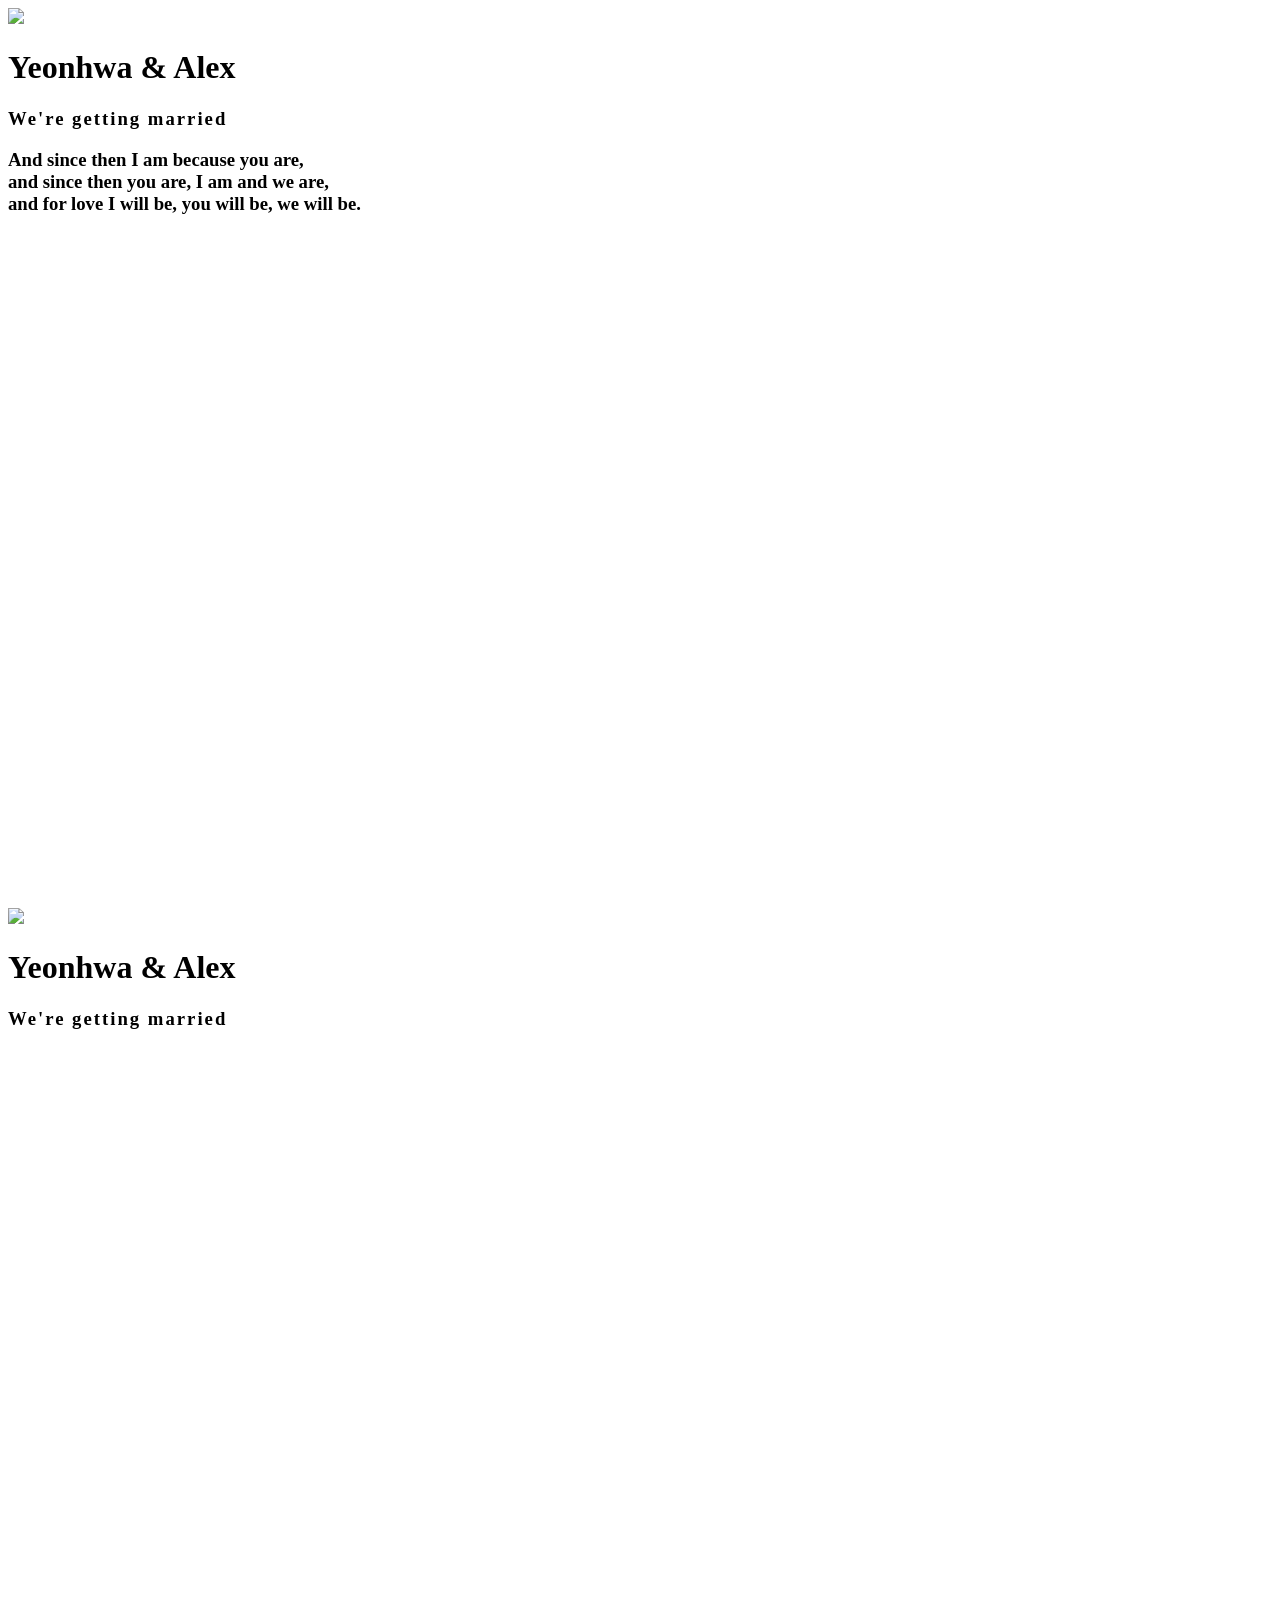
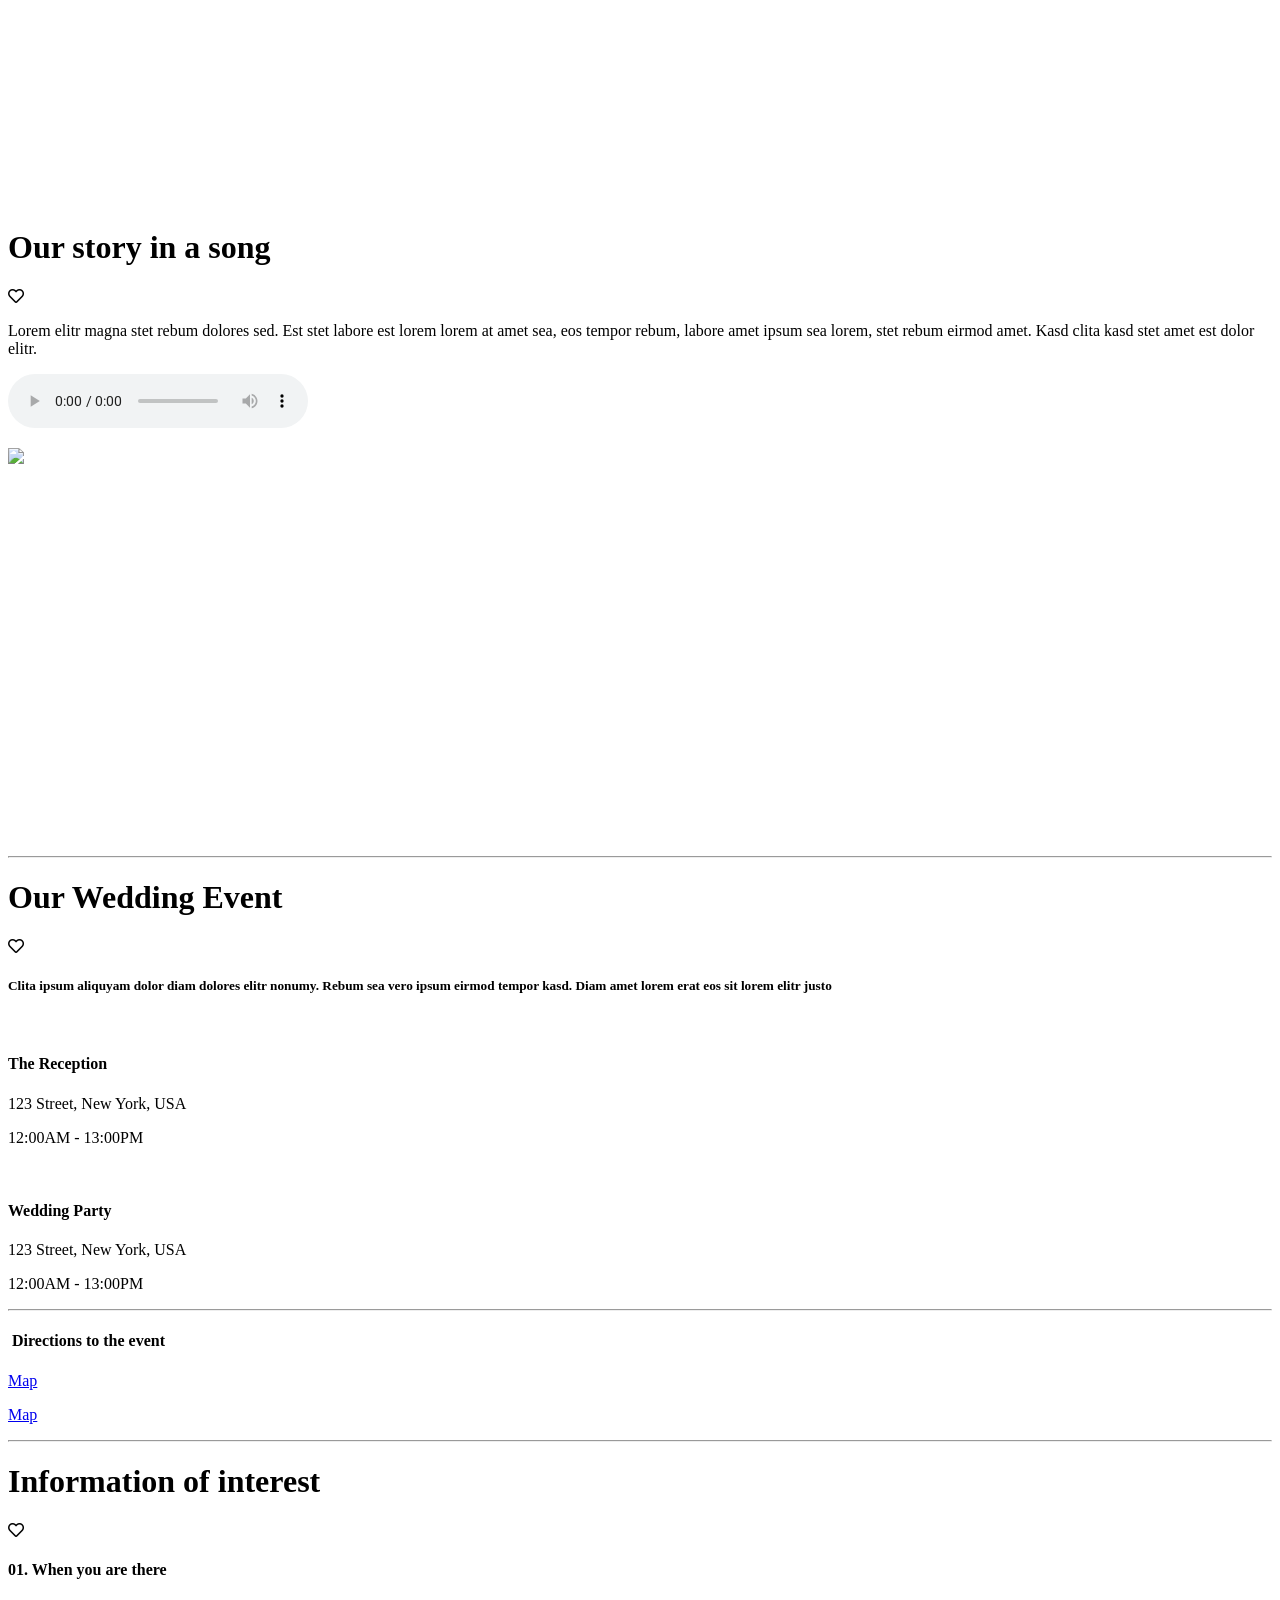
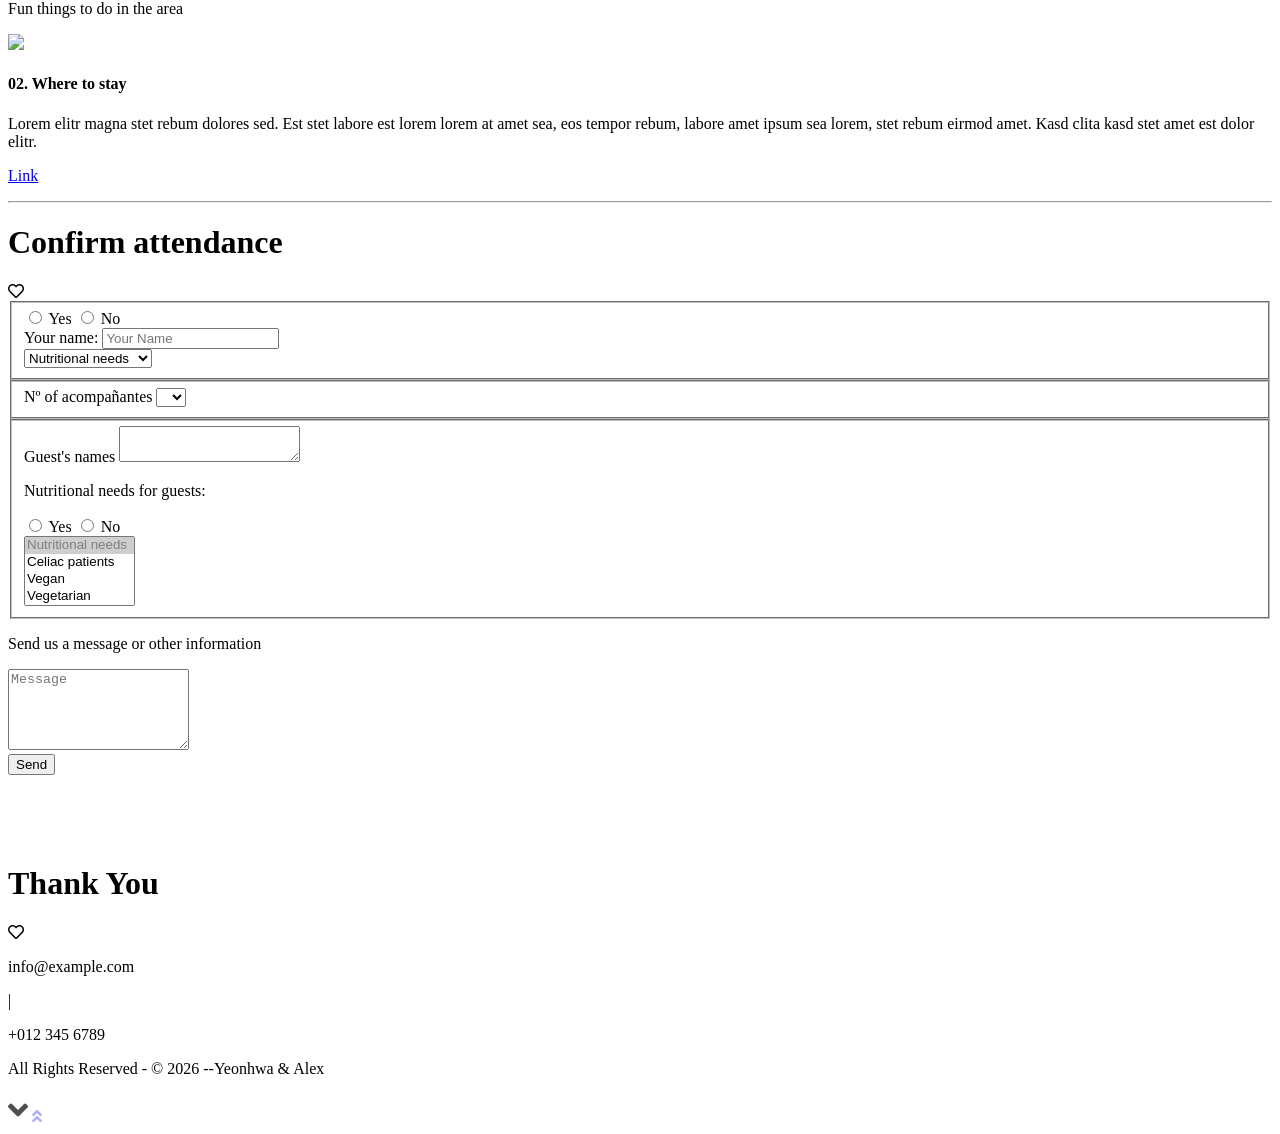
==== index.html @ 6a65016a "Add files via upload" ====
<!DOCTYPE html>
<html lang="en">

<head>
	<meta charset="utf-8">
	<title>Yeonhwa &#38; Alex Wedding</title>
	<meta content="width=device-width, initial-scale=1.0" name="viewport">
	<meta content="Free HTML Templates" name="keywords">
	<meta content="Free HTML Templates" name="description">

	<!-- Favicon -->
	<link href="img/favicon.ico" rel="icon">

	<!-- Google Web Fonts -->
	<link rel="preconnect" href="https://fonts.gstatic.com">
	<link href="https://fonts.googleapis.com/css2?family=Great+Vibes&family=Montserrat:wght@400;600&display=swap" rel="stylesheet">
	<link rel="preconnect" href="https://fonts.gstatic.com" crossorigin>
	<link href="https://fonts.googleapis.com/css2?family=Great+Vibes&family=Roboto:ital,wght@0,100..900;1,100..900&display=swap" rel="stylesheet">
	<!-- Font Awesome -->
	<link href="https://cdnjs.cloudflare.com/ajax/libs/font-awesome/5.10.0/css/all.min.css" rel="stylesheet">

	<!-- Libraries Stylesheet -->
	<link href="lib/owlcarousel/assets/owl.carousel.min.css" rel="stylesheet">
	<link href="lib/lightbox/css/lightbox.min.css" rel="stylesheet">

	<!-- Customized Bootstrap Stylesheet -->
	<link href="css/style.css" rel="stylesheet">
</head>

<body data-spy="scroll" data-target=".navbar" data-offset="51">
	<!-- Navbar Start -->
	<nav class="navbar fixed-top shadow-sm navbar-expand-lg bg-dark navbar-dark py-3 py-lg-0 px-lg-5">
		<a href="index.html" class="navbar-brand d-block d-lg-none">
			<h1 class="font-secondary text-white mb-n2">Yeonhwa <span class="text-primary">&#38;</span> Alex</h1>
		</a>
		<button type="button" class="navbar-toggler" data-toggle="collapse" data-target="#navbarCollapse">
			<span class="navbar-toggler-icon"></span>
		</button>
		<div class="collapse navbar-collapse justify-content-between" id="navbarCollapse">
			<div class="navbar-nav ml-auto py-0">
				<a href="#home" class="nav-item nav-link active">Home</a>
				<a href="#about" class="nav-item nav-link">Our song</a>
				<a href="#event" class="nav-item nav-link">Event</a>

				<!--
				<a href="#story" class="nav-item nav-link">Story</a>
				<a href="#gallery" class="nav-item nav-link">Gallery</a>
-->
			</div>
			<a href="index.html" class="navbar-brand mx-5 d-none d-lg-block">
				<h1 class="font-secondary text-white mb-n2">Yeonhwa <span class="text-primary">&#38;</span> Alex</h1>
			</a>
			<div class="navbar-nav mr-auto py-0">
				<a href="#informa" class="nav-item nav-link">Information</a>
				<a href="#rsvp" class="nav-item nav-link">RSVP</a>
				<a href="#contact" class="nav-item nav-link">Contact</a>

				<a href="#" class="nav-item nav-link"><img src="img/reino-unido.png"></a>
				<a href="#" class="nav-item nav-link"><img src="img/corea-del-sur.png"></a>
				<a href="#" class="nav-item nav-link"><img src="img/espana.png"></a>

			</div>
		</div>
	</nav>
	<!-- Navbar End -->


	<!-- Carousel Start -->
	<div class="container-fluid p-0 mb-5 pb-5" id="home">
		<div id="">
			<div class="carousel-inner">
				<div class="carousel-item position-relative active" style="height: 100vh; min-height: 400px;">
					<img class="position-absolute w-100 h-100" src="img/carousel-1.jpg" style="object-fit: cover;">
					<div class="carousel-caption d-flex flex-column align-items-center justify-content-center">
						<div class="p-3" style="max-width: 900px;">
							<h1 class="display-1 font-secondary text-white mt-n3 mb-md-4">Yeonhwa <span class="text-primary">&#38;</span> Alex</h1>
							<div class="d-inline-block border-top border-bottom border-light py-3 px-4">
								<h3 class="text-uppercase font-weight-normal text-white m-0" style="letter-spacing: 2px;">We're getting married</h3>
							</div>
							<div class="d-inline-block  border-bottom border-light py-3 px-4">
								<h3 class="text-white font-weight-lighter">
									<p>And since then I am because you are,<br>
										and since then you are, I am and we are,<br>
										and for love I will be, you will be, we will be.</p>
								</h3>
							</div>
							<!--  <button type="button" class="btn-play mx-auto" data-toggle="modal" data-src="https://www.youtube.com/embed/DWRcNpR6Kdc" data-target="#videoModal">
                                <span></span>
                            </button> -->
						</div>
					</div>
				</div>
				<div class="carousel-item position-relative" style="height: 100vh; min-height: 400px;">
					<img class="position-absolute w-100 h-100" src="img/carousel-2.jpg" style="object-fit: cover;">
					<div class="carousel-caption d-flex flex-column align-items-center justify-content-center">
						<div class="p-3" style="max-width: 900px;">
							<h1 class="display-1 font-secondary text-white mt-n3 mb-md-4">Yeonhwa <span class="text-primary">&#38;</span> Alex</h1>
							<div class="d-inline-block border-top border-bottom border-light py-3 px-4">
								<h3 class="text-uppercase font-weight-normal text-white m-0" style="letter-spacing: 2px;">We're getting married</h3>
							</div>
						</div>
					</div>
				</div>
			</div>
			<!--
			<a class="carousel-control-prev justify-content-start" href="#header-carousel" data-slide="prev">
				<div class="btn btn-primary px-0" style="width: 68px; height: 68px;">
					<span class="carousel-control-prev-icon mt-3"></span>
				</div>
			</a>
			<a class="carousel-control-next justify-content-end" href="#header-carousel" data-slide="next">
				<div class="btn btn-primary px-0" style="width: 68px; height: 68px;">
					<span class="carousel-control-next-icon mt-3"></span>
				</div>
			</a>
-->
		</div>
	</div>
	<!-- Carousel End -->


	<!-- About Start -->
	<div class="container-fluid py-5" id="about">
		<div class="container py-5">
			<div class="section-title position-relative text-center">
				<h1 class="font-secondary display-4">Our story in a song</h1>

				<!--				<h6 class="text-uppercase text-primary mb-3" style="letter-spacing: 3px;">About</h6>-->
				<i class="far fa-heart text-dark-light"></i>
			</div>
			<div class="row m-0 mb-4 mb-md-0 pb-2 pb-md-0">
				<div class="col-md-6 p-0 text-center text-md-right">
					<div class="h-100 d-flex flex-column justify-content-center bg-secondary p-5">
						<p>Lorem elitr magna stet rebum dolores sed. Est stet labore est lorem lorem at amet sea, eos tempor rebum, labore amet ipsum sea lorem, stet rebum eirmod amet. Kasd clita kasd stet amet est dolor elitr.</p>
						<p><audio controls>
								<source src="cancion.mp3" type="audio/mpeg">
								Tu navegador no soporta este elemento de audio.
							</audio></p>
					</div>
				</div>
				<div class="col-md-6 p-0" style="min-height: 400px;">
					<img class="position-absolute w-100 h-100" src="img/gallery-4.jpg" style="object-fit: cover;">
				</div>
			</div>
		</div>
	</div>
	<!-- About End -->



	<!-- Gallery Start
	<div class="container-fluid bg-gallery" id="gallery" style="padding: 120px 0; margin: 90px 0;">
		<div class="section-title position-relative text-center" style="margin-bottom: 120px;">
			<h1 class="font-secondary display-4 text-white">Our Photo Gallery</h1>
			<i class="far fa-heart text-dark-light"></i>
		</div>
		<div class="owl-carousel gallery-carousel">
			<div class="gallery-item">
				<img class="img-fluid w-100" src="img/gallery-1.jpg" alt="">
				<a href="img/gallery-1.jpg" data-lightbox="gallery">
					<i class="fa fa-2x fa-plus text-white"></i>
				</a>
			</div>
			<div class="gallery-item">
				<img class="img-fluid w-100" src="img/gallery-2.jpg" alt="">
				<a href="img/gallery-2.jpg" data-lightbox="gallery">
					<i class="fa fa-2x fa-plus text-white"></i>
				</a>
			</div>
			<div class="gallery-item">
				<img class="img-fluid w-100" src="img/gallery-3.jpg" alt="">
				<a href="img/gallery-3.jpg" data-lightbox="gallery">
					<i class="fa fa-2x fa-plus text-white"></i>
				</a>
			</div>
			<div class="gallery-item">
				<img class="img-fluid w-100" src="img/gallery-4.jpg" alt="">
				<a href="img/gallery-4.jpg" data-lightbox="gallery">
					<i class="fa fa-2x fa-plus text-white"></i>
				</a>
			</div>
			<div class="gallery-item">
				<img class="img-fluid w-100" src="img/gallery-5.jpg" alt="">
				<a href="img/gallery-5.jpg" data-lightbox="gallery">
					<i class="fa fa-2x fa-plus text-white"></i>
				</a>
			</div>
			<div class="gallery-item">
				<img class="img-fluid w-100" src="img/gallery-6.jpg" alt="">
				<a href="img/gallery-6.jpg" data-lightbox="gallery">
					<i class="fa fa-2x fa-plus text-white"></i>
				</a>
			</div>
		</div>
	</div>
 Gallery End -->


	<!-- Event Start -->
	<div class="container-fluid py-5" id="event">
		<hr>
		<div class="container py-5">
			<div class="section-title position-relative text-center">
				<!--   <h6 class="text-uppercase text-primary mb-3" style="letter-spacing: 3px;">Event</h6> -->
				<h1 class="font-secondary display-4">Our Wedding Event</h1>
				<i class="far fa-heart text-dark-light"></i>
			</div>
			<div class="row justify-content-center">
				<div class="col-md-6 text-center">
					<h5 class="font-weight-normal text-muted mb-3 pb-3">Clita ipsum aliquyam dolor diam dolores elitr nonumy. Rebum sea vero ipsum eirmod tempor kasd. Diam amet lorem erat eos sit lorem elitr justo</h5>
				</div>
			</div>
			<div class="row">
				<div class="col-md-6 border-right border-primary">
					<div class="text-center text-md-right mr-md-3 mb-4 mb-md-0">
						<img class="img-fluid mb-4" src="img/event-1.jpg" alt="">
						<h4 class="mb-3">The Reception</h4>
						<p class="mb-2">123 Street, New York, USA</p>
						<p class="mb-0">12:00AM - 13:00PM</p>
					</div>
				</div>
				<div class="col-md-6">
					<div class="text-center text-md-left ml-md-3">
						<img class="img-fluid mb-4" src="img/event-2.jpg" alt="">
						<h4 class="mb-3">Wedding Party</h4>
						<p class="mb-2">123 Street, New York, USA</p>
						<p class="mb-0">12:00AM - 13:00PM</p>
					</div>
				</div>
			</div>
			<hr>
			<div class="row justify-content-center">
				<div class="col-md-6 text-center">
					<h4 class="mb-3"><img class="img-fluid mb-4" src="img/mapa.png" alt=""> Directions to the event</h4>
					<p class="m-0"><a href="#">Map</a></p>
					<p class="m-0"><a href="#">Map</a></p>

				</div>
			</div>
		</div>
	</div>
	<!-- Event End -->

	<!-- details and more information Start -->



	<div class="container-fluid py-5" id="informa">
		<hr>
		<div class="container py-5">
			<div class="section-title position-relative text-center">
				<h1 class="font-secondary display-4">Information of interest</h1>
				<i class="far fa-heart text-dark-light"></i>
			</div>

			<div class="row">
				<div class="col-md-6 border-right border-primary">
					<div class="text-center text-md-right mr-md-3 mb-4 mb-md-0">
						<h4 class="mb-3">01. When you are there
						</h4>
						<p class="text-uppercase mb-2">Fun things to do in the area</p>
						<p><a href="https://spanish.visitkorea.or.kr/svc/main/index.do">
								<img class="imagen-link" style="width:20%; height: auto;" src="img/site_logo_turism_Korea.png"></a>
						</p>
					</div>
				</div>
				<div class="col-md-6">
					<div class="text-center text-md-left ml-md-3">
						<h4 class="mb-3">02. Where to stay</h4>
						<p class="m-0">Lorem elitr magna stet rebum dolores sed. Est stet labore est lorem lorem at amet sea, eos tempor rebum, labore amet ipsum sea lorem, stet rebum eirmod amet. Kasd clita kasd stet amet est dolor elitr.
						</p>
						<p> <a href="https://english.visitkorea.or.kr/svc/contents/contentsView.do?vcontsId=140676">Link</a>
						</p>
					</div>
				</div>
			</div>
		</div>
	</div>
	<!-- Information End -->


	<!-- Information End -->


	<!-- RSVP Start -->
	<div class="container-fluid py-5" id="rsvp">
		<hr>
		<div class="container py-5">
			<div class="section-title position-relative text-center">
				<!-- <h6 class="text-uppercase text-primary mb-3" style="letter-spacing: 3px;">RSVP</h6> -->
				<h1 class="font-secondary display-4">Confirm attendance</h1>
				<i class="far fa-heart text-dark-light"></i>
			</div>
			<div class="row justify-content-center">
				<div class="col-lg-8">
					<div class="text-center">

						<form id="contactoForm">
							<!--*****************************************-->
							<fieldset class="form-row input-group-text">
								<div>
									<label class="radio-option">
										<input type="radio" name="asistencia" value="yes" required> Yes
									</label>
									<label class="radio-option">
										<input type="radio" name="asistencia" value="no" required> No
									</label>
								</div>
								<!--*****************************************-->
								<label for="nombre">Your name:</label>
								<input id="nombre" name="nombre" type="text" class="form-control border-0" placeholder="Your Name" />
								<!--*****************************************-->
								<div>
									<select name="nutritional" class="border-0" class="" class="form-control custom-select">
										<option value="nutritionalguest" disabled selected>Nutritional needs</option>
										<!--										<option value="nutritionalnoguest">No</option>-->
										<option value="Celiac">Celiac patients</option>
										<option value="Vegan">Vegan</option>
										<option value="Vegetarian">Vegetarian</option>
										<option value="Lactose Intolerant">Lactose intolerant</option>
										<option value="Egg Intolerant">Egg intolerant</option>
										<option value="Nut Intolerant">Nut intolerant</option>
									</select>
								</div>
							</fieldset>
							<!--*****************************************-->
							<fieldset class="form-row input-group-text">
								<div>
									<label for="nguests">Nº of acompañantes</label>
									<select name="nguests" id="nguests" class="border-0" class="" class="form-control custom-select">
										<option value="0"> </option>
										<option value="1">1</option>
										<option value="2">2</option>
										<option value="3">3</option>
										<option value="4">4</option>
									</select>
								</div>
							</fieldset>

							<!--*****************************************-->
							<fieldset class="form-row input-group-text">
								<!-- ******************** nombre e intoleracians acompañantes -->
								<div>

								</div><label for="nombreguest1">Guest's names
									<textarea id="guestname" name="guestname" type="text" class="form-control" placeholder="Guest Name">
								</textarea> </label>

								<div>
									<div>
										<p>Nutritional needs for guests:</p>
										<label class="radio-option">
											<input type="radio" name="nutrineedguest" value="yes" required> Yes
										</label>
										<label class="radio-option">
											<input type="radio" name="nutrineedguest" value="no" required> No
										</label>
									</div>
									<select multiple name="nutritionalguest1" class="border-0" class="" class="form-control custom-select">
										<option value="nutritionalguest" disabled selected>Nutritional needs</option>
										<!-- <option value="nutritionalnoguest">No</option>-->
										<option value="Celiac">Celiac patients</option>
										<option value="Vegan">Vegan</option>
										<option value="Vegetarian">Vegetarian</option>
										<option value="Lactose Intolerant">Lactose intolerant</option>
										<option value="Egg Intolerant">Egg intolerant</option>
										<option value="Nut Intolerant">Nut intolerant</option>
									</select>
								</div>
							</fieldset>





							<div class="form-row input-group-text">
								<p>Send us a message or other information</p>
								<textarea name="message" class="form-control border-0" rows="5" placeholder="Message"></textarea>
							</div>

							<div>
								<button id="btnEnviar" class="btn btn-primary font-weight-bold py-3 px-5" type="submit">Send</button>

							</div>
							<!-- Contenedor para mensajes de éxito/error -->
							<div id="respuesta" style="margin-top: 10px;"></div>
							<!-- Contenedor para mensajes de éxito/error -->
							<div id="respuesta" style="margin-top: 10px;"></div>
						</form>
					</div>

				</div>
			</div>
		</div>
	</div>

	<!--Celiacos
Veganos
Vegetarianos
Intolerantes a la lactosa
Intolerantes al huevo
Intolerantes a los frutos secos
										
Celiac patients
Vegans
Vegetarians
Lactose intolerant
Egg intolerant
Nut intolerant
-->
	<!-- RSVP End -->


	<!-- Footer Start -->
	<div class="container-fluid bg-dark text-white py-5" id="contact" style="margin-top: 90px;">
		<div class="container text-center py-5">
			<div class="section-title position-relative text-center">
				<h1 class="font-secondary display-3 text-white">Thank You</h1>
				<i class="far fa-heart text-dark-light"></i>
			</div>
			<!-- <div class="d-flex justify-content-center mb-4">
                <a class="btn btn-lg btn-outline-light btn-lg-square mr-2" href="#"><i class="fab fa-twitter"></i></a>
                <a class="btn btn-lg btn-outline-light btn-lg-square mr-2" href="#"><i class="fab fa-facebook-f"></i></a>
                <a class="btn btn-lg btn-outline-light btn-lg-square mr-2" href="#"><i class="fab fa-linkedin-in"></i></a>
                <a class="btn btn-lg btn-outline-light btn-lg-square" href="#"><i class="fab fa-instagram"></i></a>
            </div -->
			<div class="d-flex justify-content-center py-2">
				<p class="text-white" href="#">info@example.com</p>
				<span class="px-3">|</span>
				<p class="text-white" href="#">+012 345 6789</p>
			</div>
			<p class="footer-company-name">All Rights Reserved &#45; &copy; 2026 &#45;&#45;<span class="strong">Yeonhwa &#38; Alex</span> </p>
		</div>
	</div>
	<!-- Footer End -->


	<!-- Scroll to Bottom -->
	<i class="fa fa-2x fa-angle-down text-white scroll-to-bottom"></i>

	<!-- Back to Top -->
	<a href="#" class="btn btn-lg btn-outline-primary btn-lg-square back-to-top"><i class="fa fa-angle-double-up"></i></a>


	<!-- JavaScript Libraries -->
	<script src="https://code.jquery.com/jquery-3.4.1.min.js"></script>
	<script src="https://stackpath.bootstrapcdn.com/bootstrap/4.4.1/js/bootstrap.bundle.min.js"></script>
	<script src="lib/easing/easing.min.js"></script>
	<script src="lib/waypoints/waypoints.min.js"></script>
	<script src="lib/owlcarousel/owl.carousel.min.js"></script>
	<script src="lib/isotope/isotope.pkgd.min.js"></script>
	<script src="lib/lightbox/js/lightbox.min.js"></script>

	<!-- Template Javascript -->
	<script src="js/main.js"></script>


	<script>
		const formulario = document.getElementById('contactoForm');
		const respuestaVisual = document.getElementById('respuesta');
		const boton = document.getElementById('btnEnviar');

		formulario.addEventListener('submit', function(e) {
			e.preventDefault(); // Evita que la página se recargue

			boton.disabled = true;
			boton.innerText = "Enviando...";
			respuestaVisual.innerText = "Procesando tu mensaje...";

			// Creamos los datos para enviar
			const datos = new FormData(formulario);
			const url = 'https://script.google.com/macros/s/AKfycbyONcpYhUnVq7DftwQG3LorxMx7WyztqOSakz7YXyuRmOw1L6ACqLb2hmK8DpSIk2-nVQ/exec'; // <--- PEGA TU URL AQUÍ

			fetch(url, {
					method: 'POST',
					body: datos,
					mode: 'no-cors' // Importante para evitar bloqueos de Google
				})
				.then(() => {
					// Con 'no-cors' no podemos leer la respuesta del servidor, 
					// así que asumimos éxito si la petición se completa.
					respuestaVisual.style.color = "green";
					respuestaVisual.innerText = "¡Mensaje enviado con éxito!";
					formulario.reset(); // Limpia los campos
				})
				.catch(error => {
					respuestaVisual.style.color = "red";
					respuestaVisual.innerText = "Error al enviar: " + error.message;
				})
				.finally(() => {
					boton.disabled = false;
					boton.innerText = "Enviar Mensaje";
				});
		});

	</script>

</body>

</html>
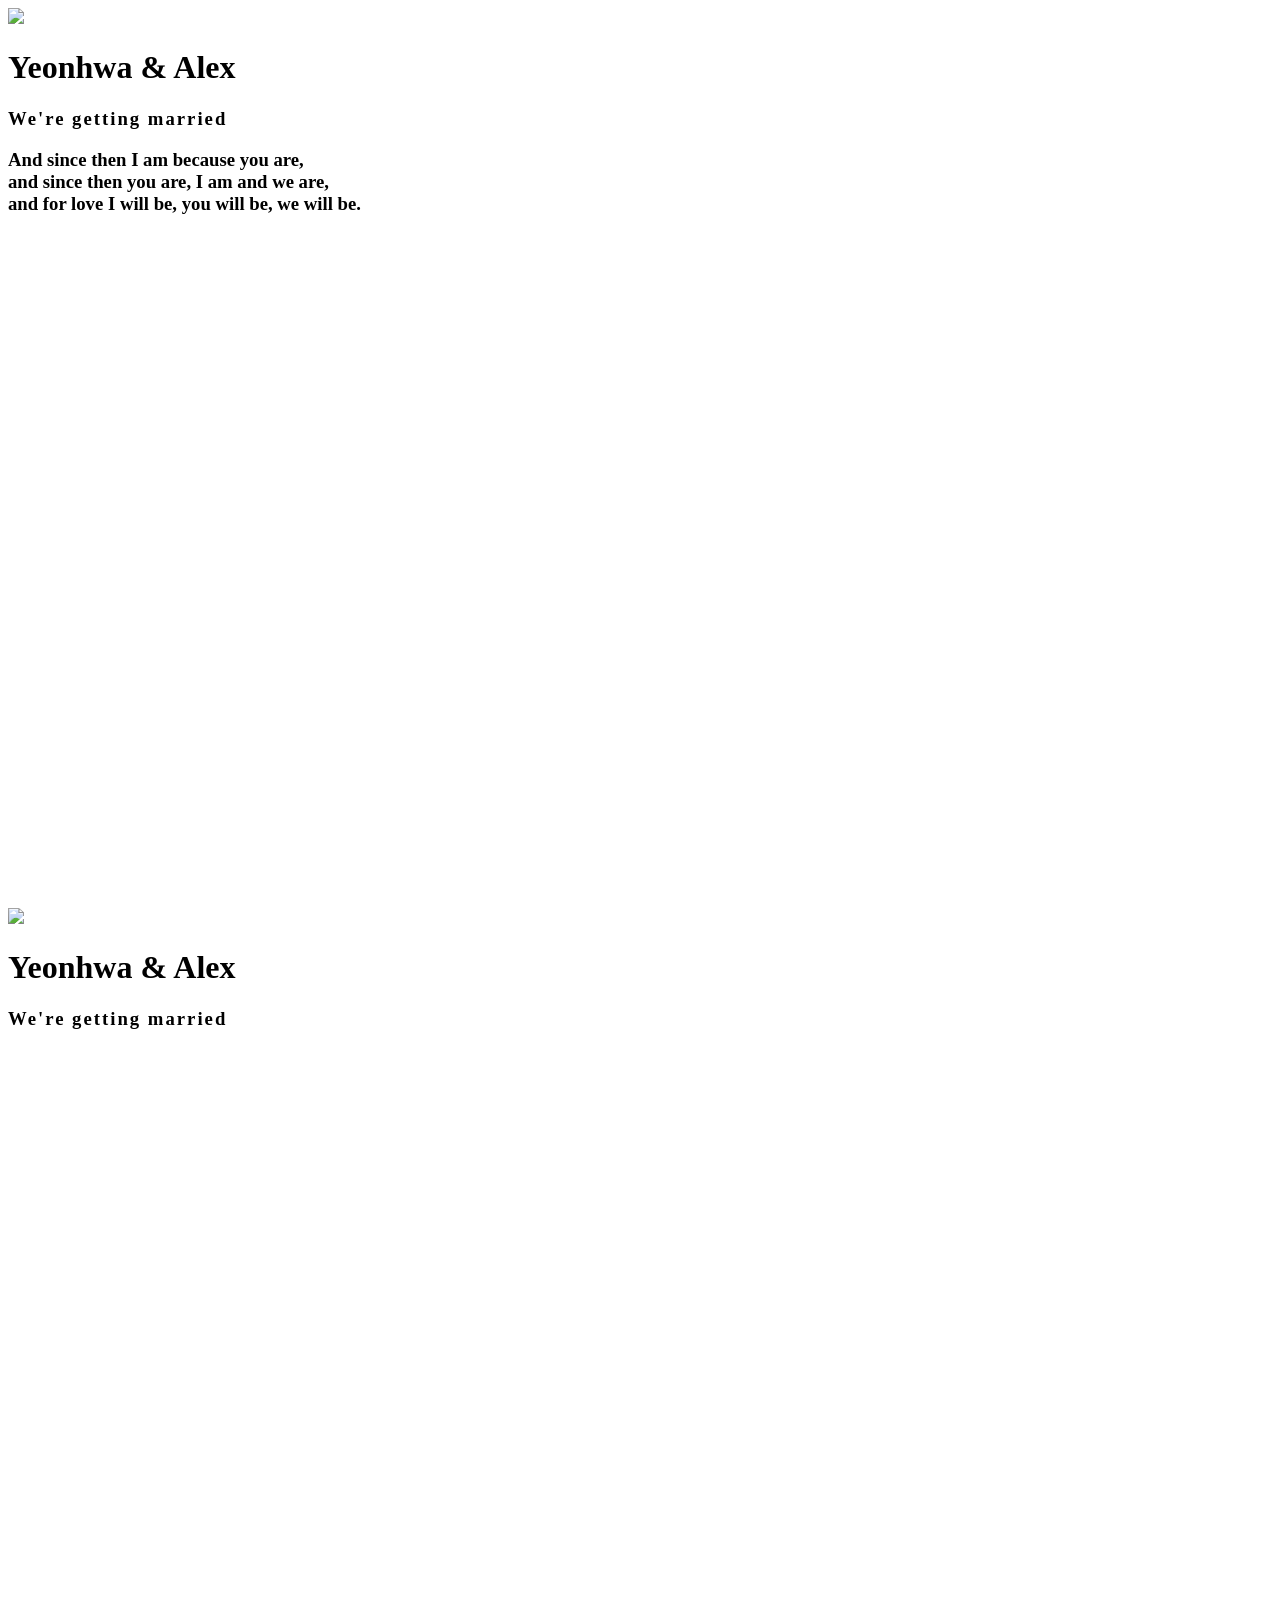
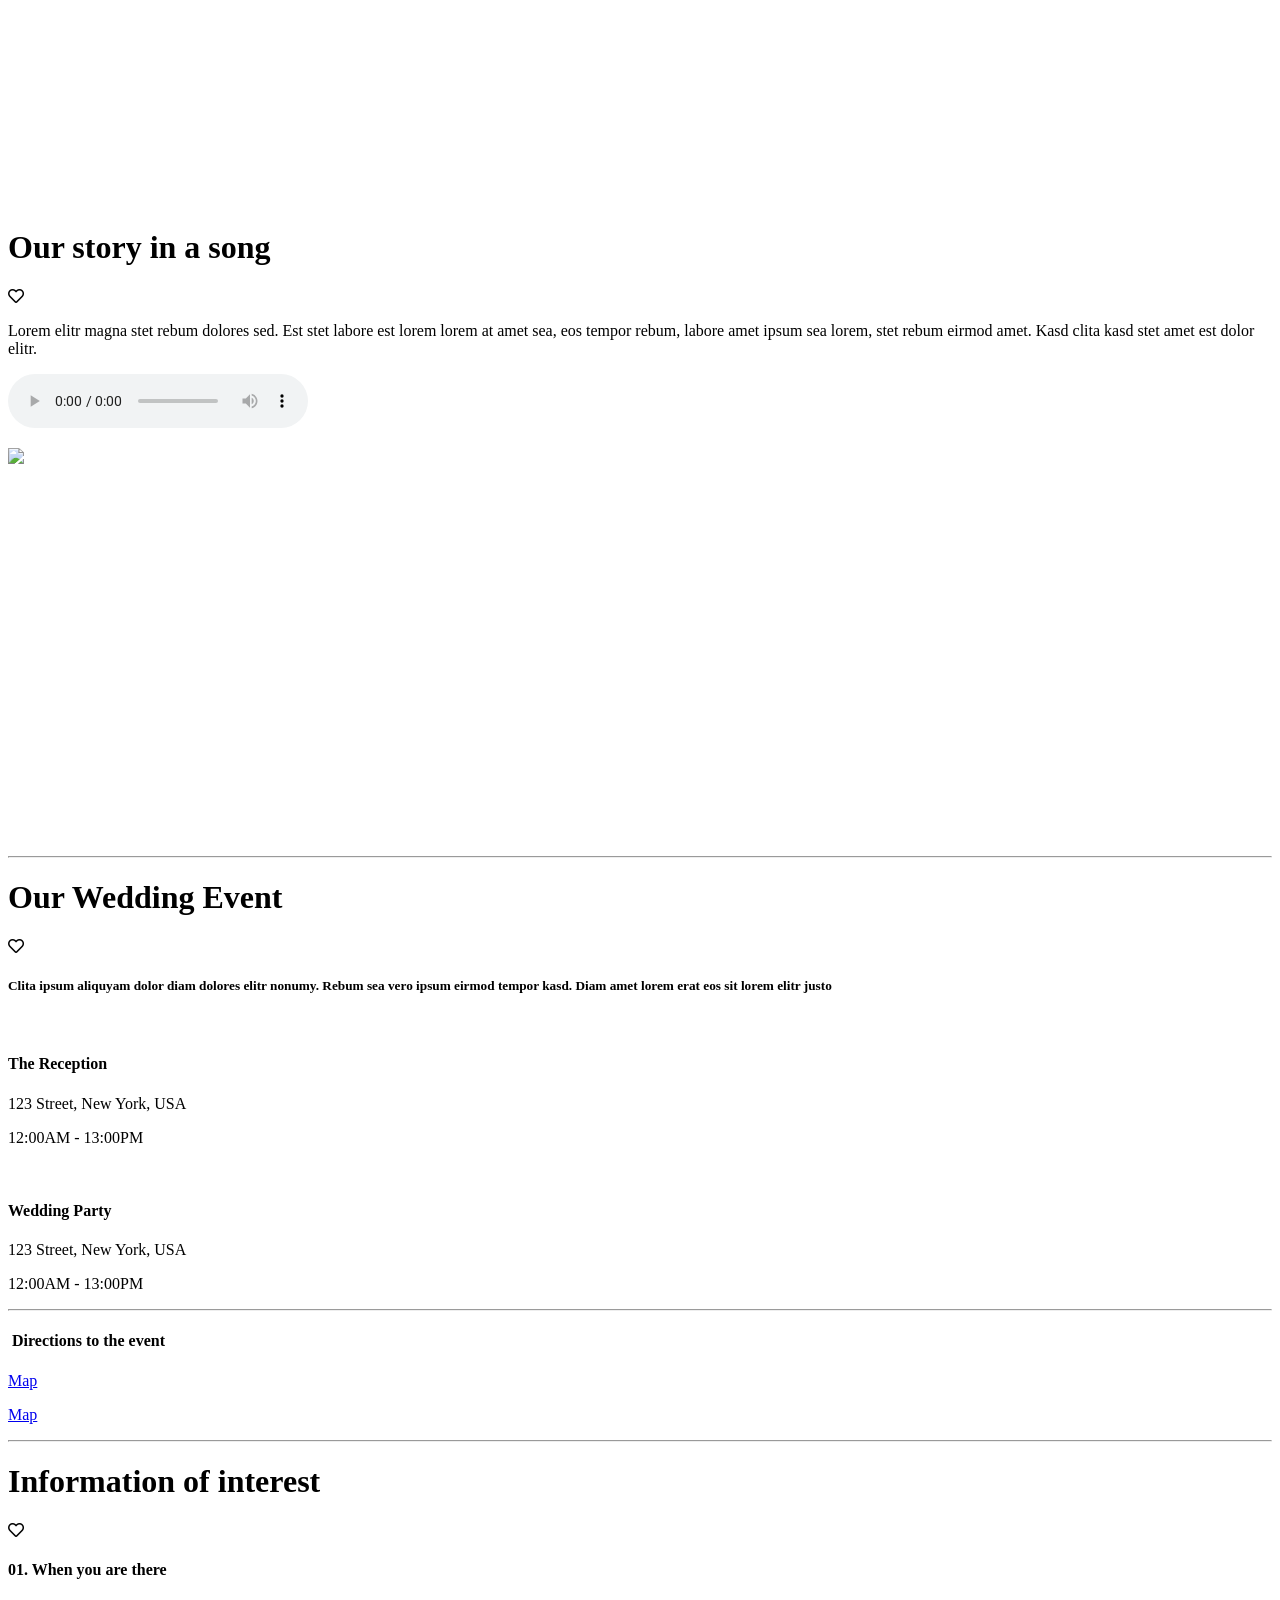
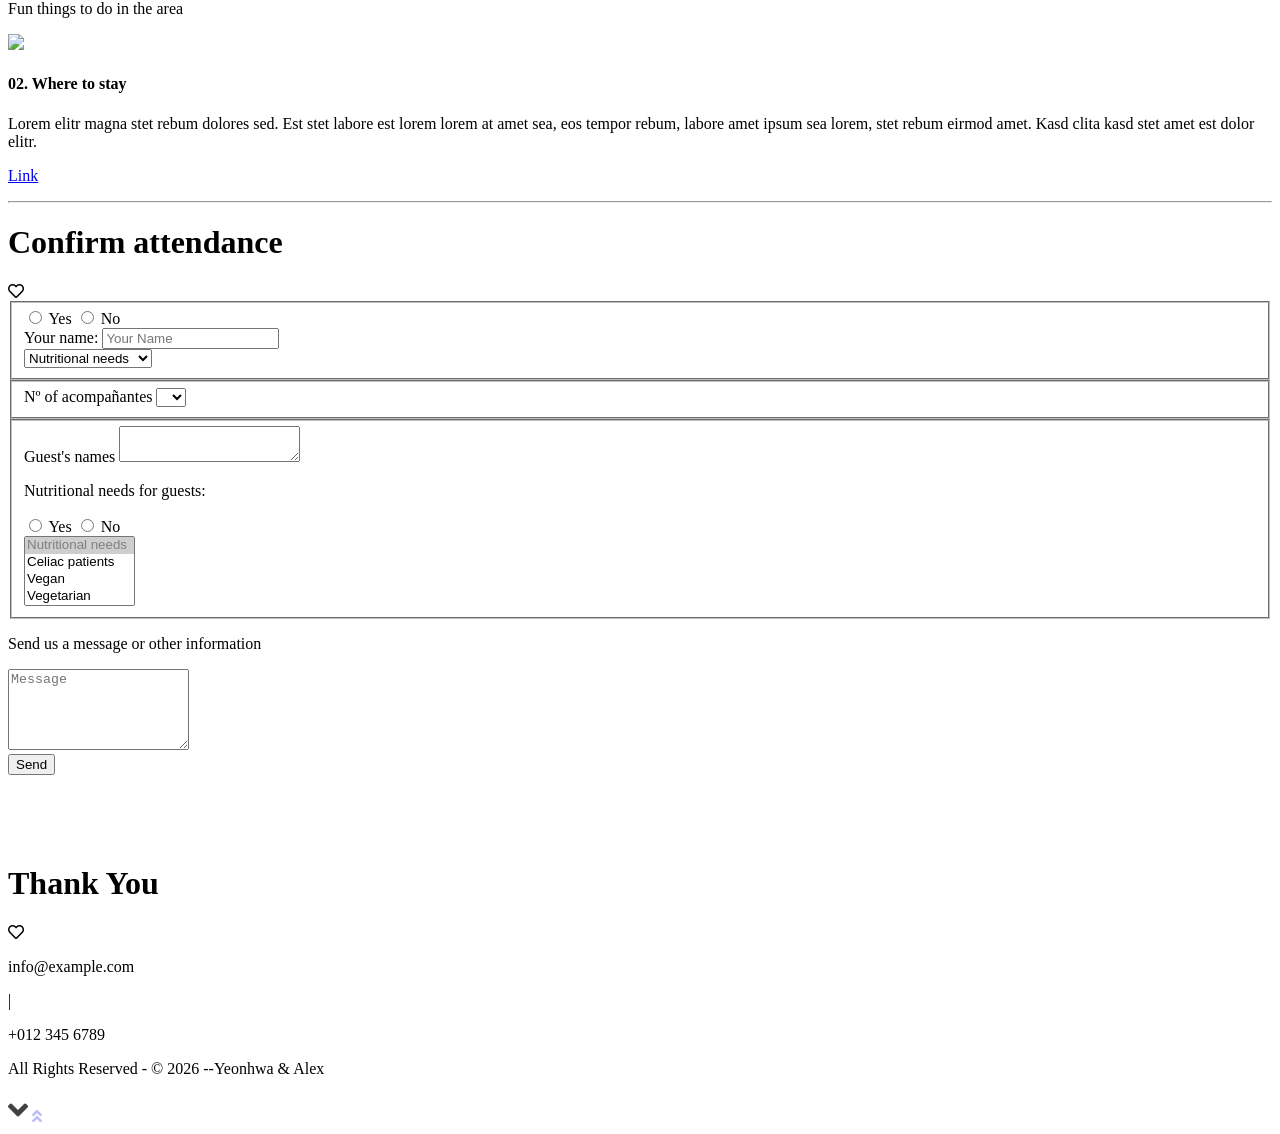
==== commit 02885eb8: "Add files via upload" ====
--- a/index.html
+++ b/index.html
@@ -469,7 +469,7 @@
 
 			// Creamos los datos para enviar
 			const datos = new FormData(formulario);
-			const url = 'https://script.google.com/macros/s/AKfycbyONcpYhUnVq7DftwQG3LorxMx7WyztqOSakz7YXyuRmOw1L6ACqLb2hmK8DpSIk2-nVQ/exec'; // <--- PEGA TU URL AQUÍ
+			const url = 'https://script.google.com/macros/s/AKfycbyFFi806A3cDSsbb8ufiAU5Rh7YJUCMkBjcqvC32VQXQK1V6A0A6sanXwcfJdCNtopPYA/exec'; // <--- PEGA TU URL AQUÍ
 
 			fetch(url, {
 					method: 'POST',
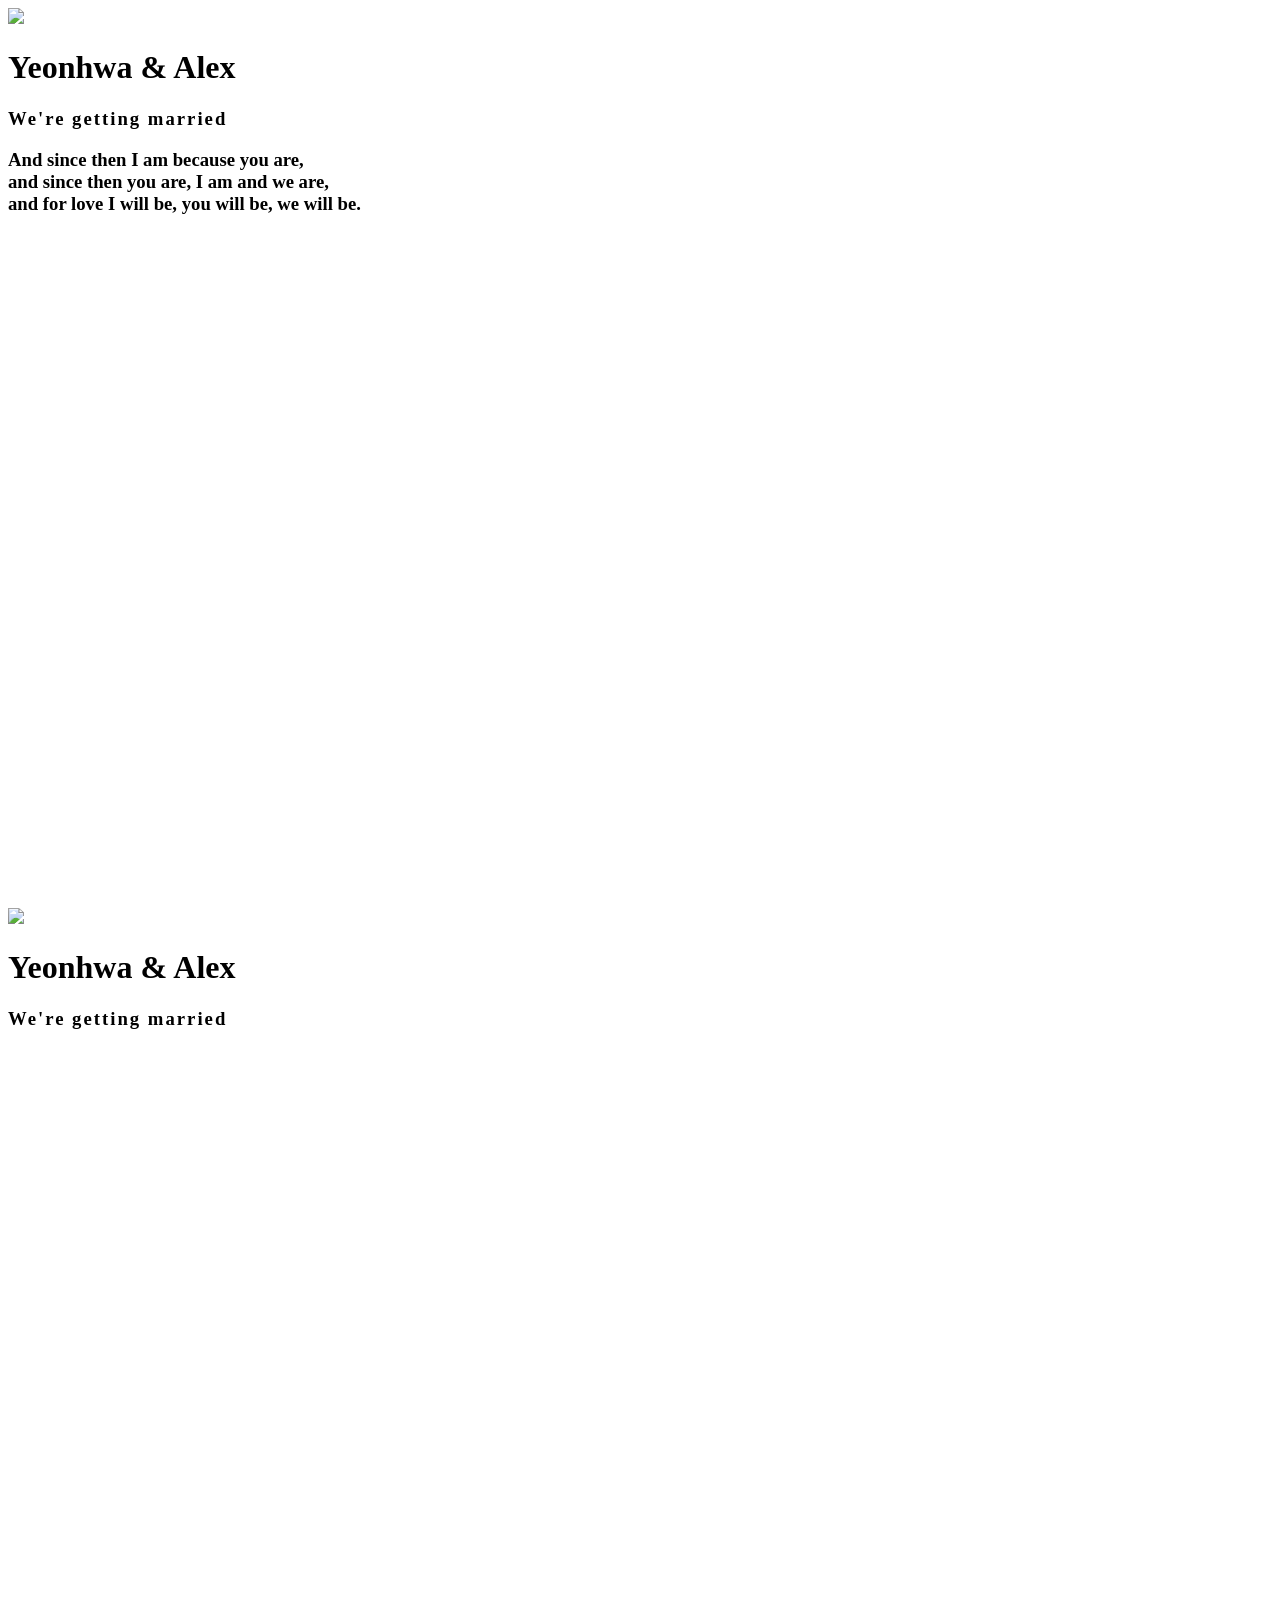
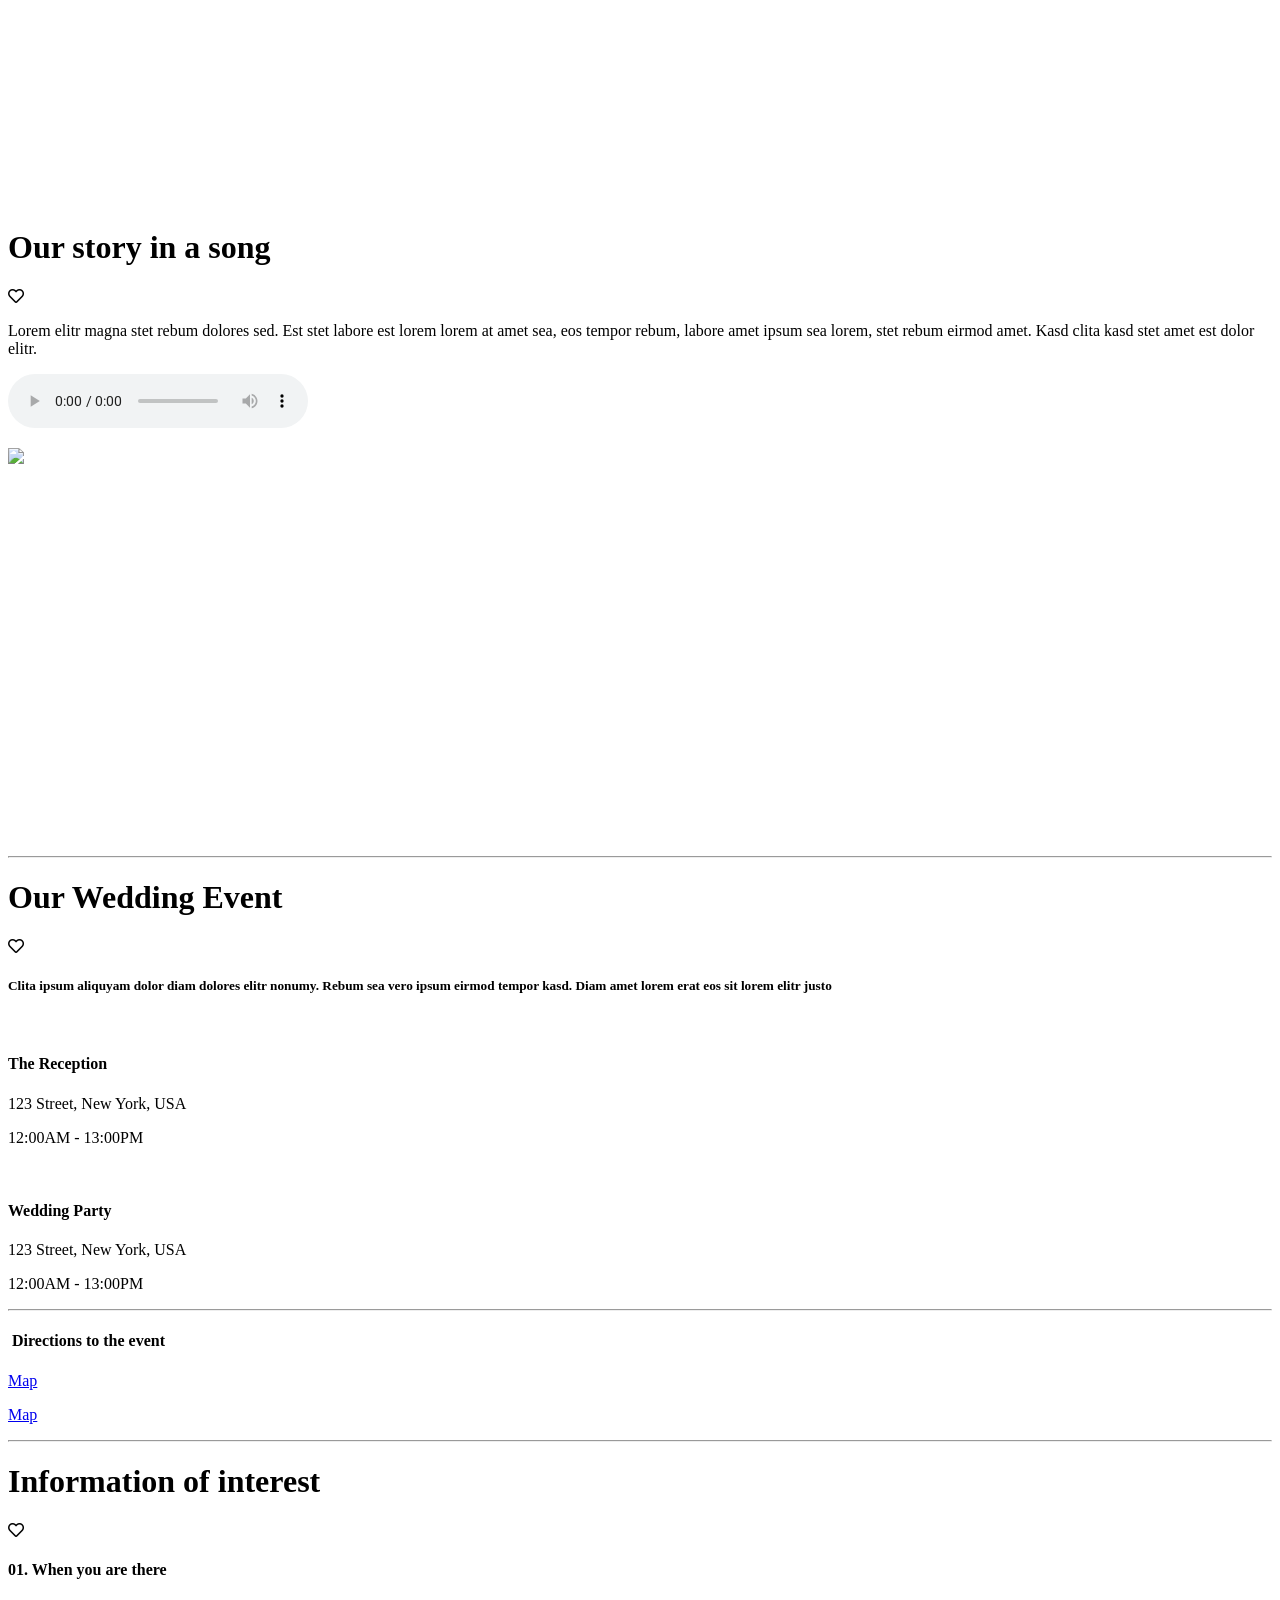
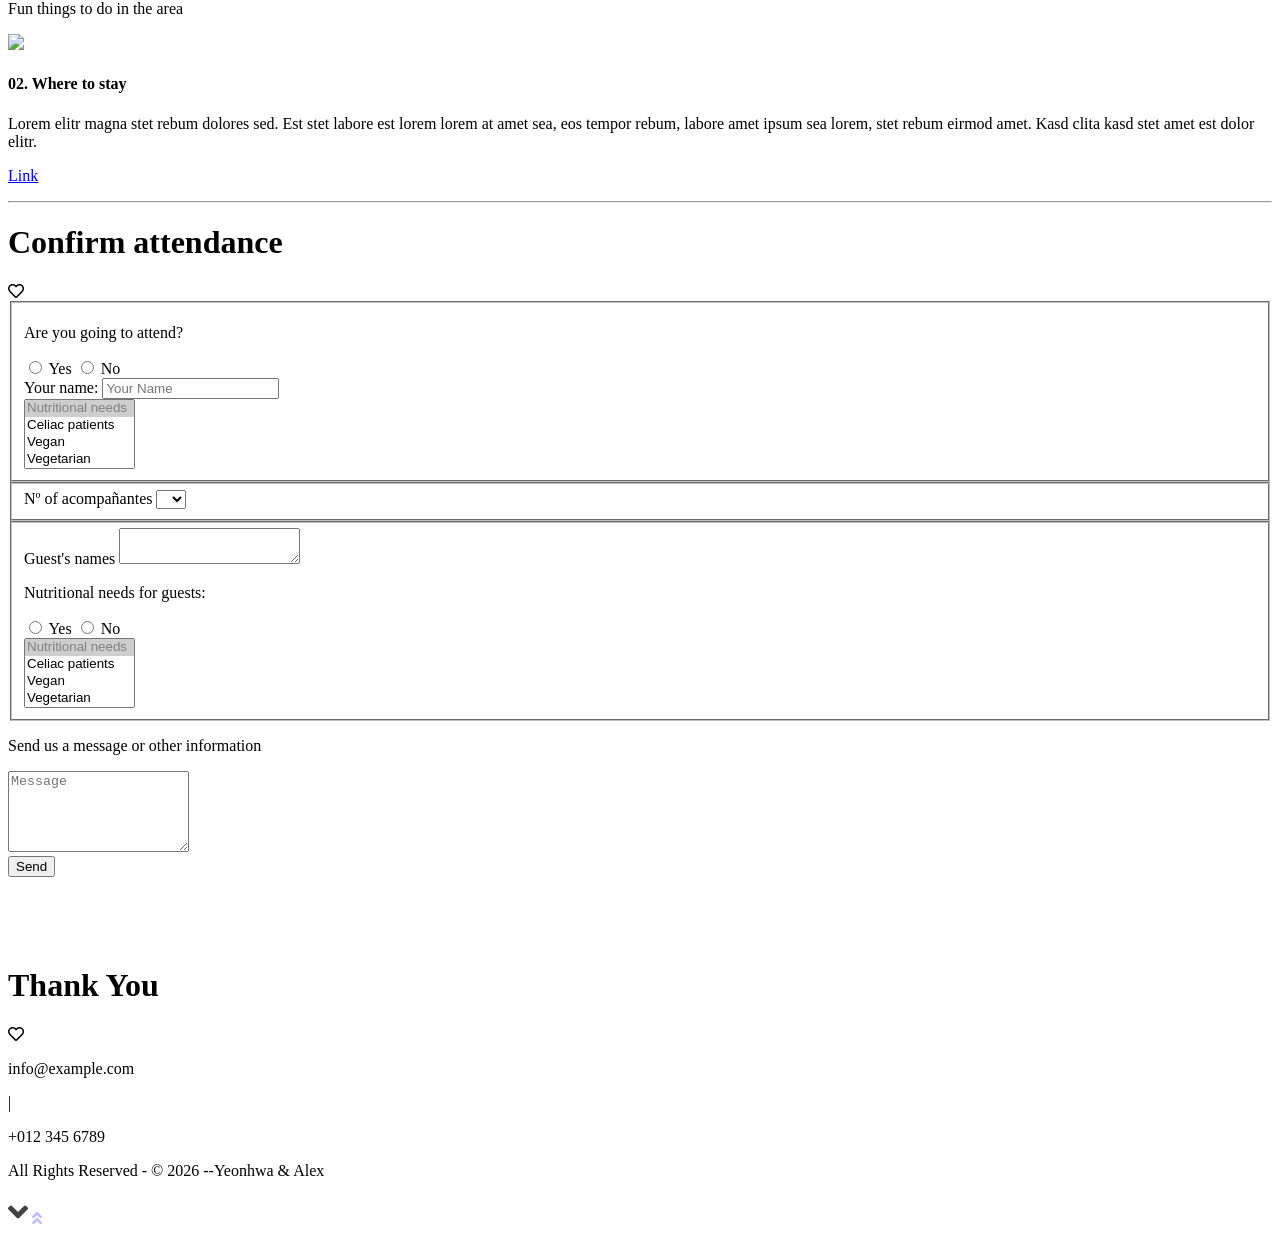
==== commit 6cfa0570: "Add files via upload" ====
--- a/index.html
+++ b/index.html
@@ -299,6 +299,7 @@
 							<!--*****************************************-->
 							<fieldset class="form-row input-group-text">
 								<div>
+									<p>Are you going to attend?</p>
 									<label class="radio-option">
 										<input type="radio" name="asistencia" value="yes" required> Yes
 									</label>
@@ -311,7 +312,7 @@
 								<input id="nombre" name="nombre" type="text" class="form-control border-0" placeholder="Your Name" />
 								<!--*****************************************-->
 								<div>
-									<select name="nutritional" class="border-0" class="" class="form-control custom-select">
+									<select multiple name="nutritional" class="border-0" class="" class="form-control custom-select">
 										<option value="nutritionalguest" disabled selected>Nutritional needs</option>
 										<!--										<option value="nutritionalnoguest">No</option>-->
 										<option value="Celiac">Celiac patients</option>
@@ -469,7 +470,7 @@
 
 			// Creamos los datos para enviar
 			const datos = new FormData(formulario);
-			const url = 'https://script.google.com/macros/s/AKfycbyFFi806A3cDSsbb8ufiAU5Rh7YJUCMkBjcqvC32VQXQK1V6A0A6sanXwcfJdCNtopPYA/exec'; // <--- PEGA TU URL AQUÍ
+			const url = 'https://script.google.com/macros/s/AKfycbwWWnXnHHZg5xzkcI-jRaf6hpwymrzkxJNDUVUYcp5zgS3sPEJ6O1yTZw551PwvzCttzA/exec'; // <--- PEGA TU URL AQUÍ
 
 			fetch(url, {
 					method: 'POST',
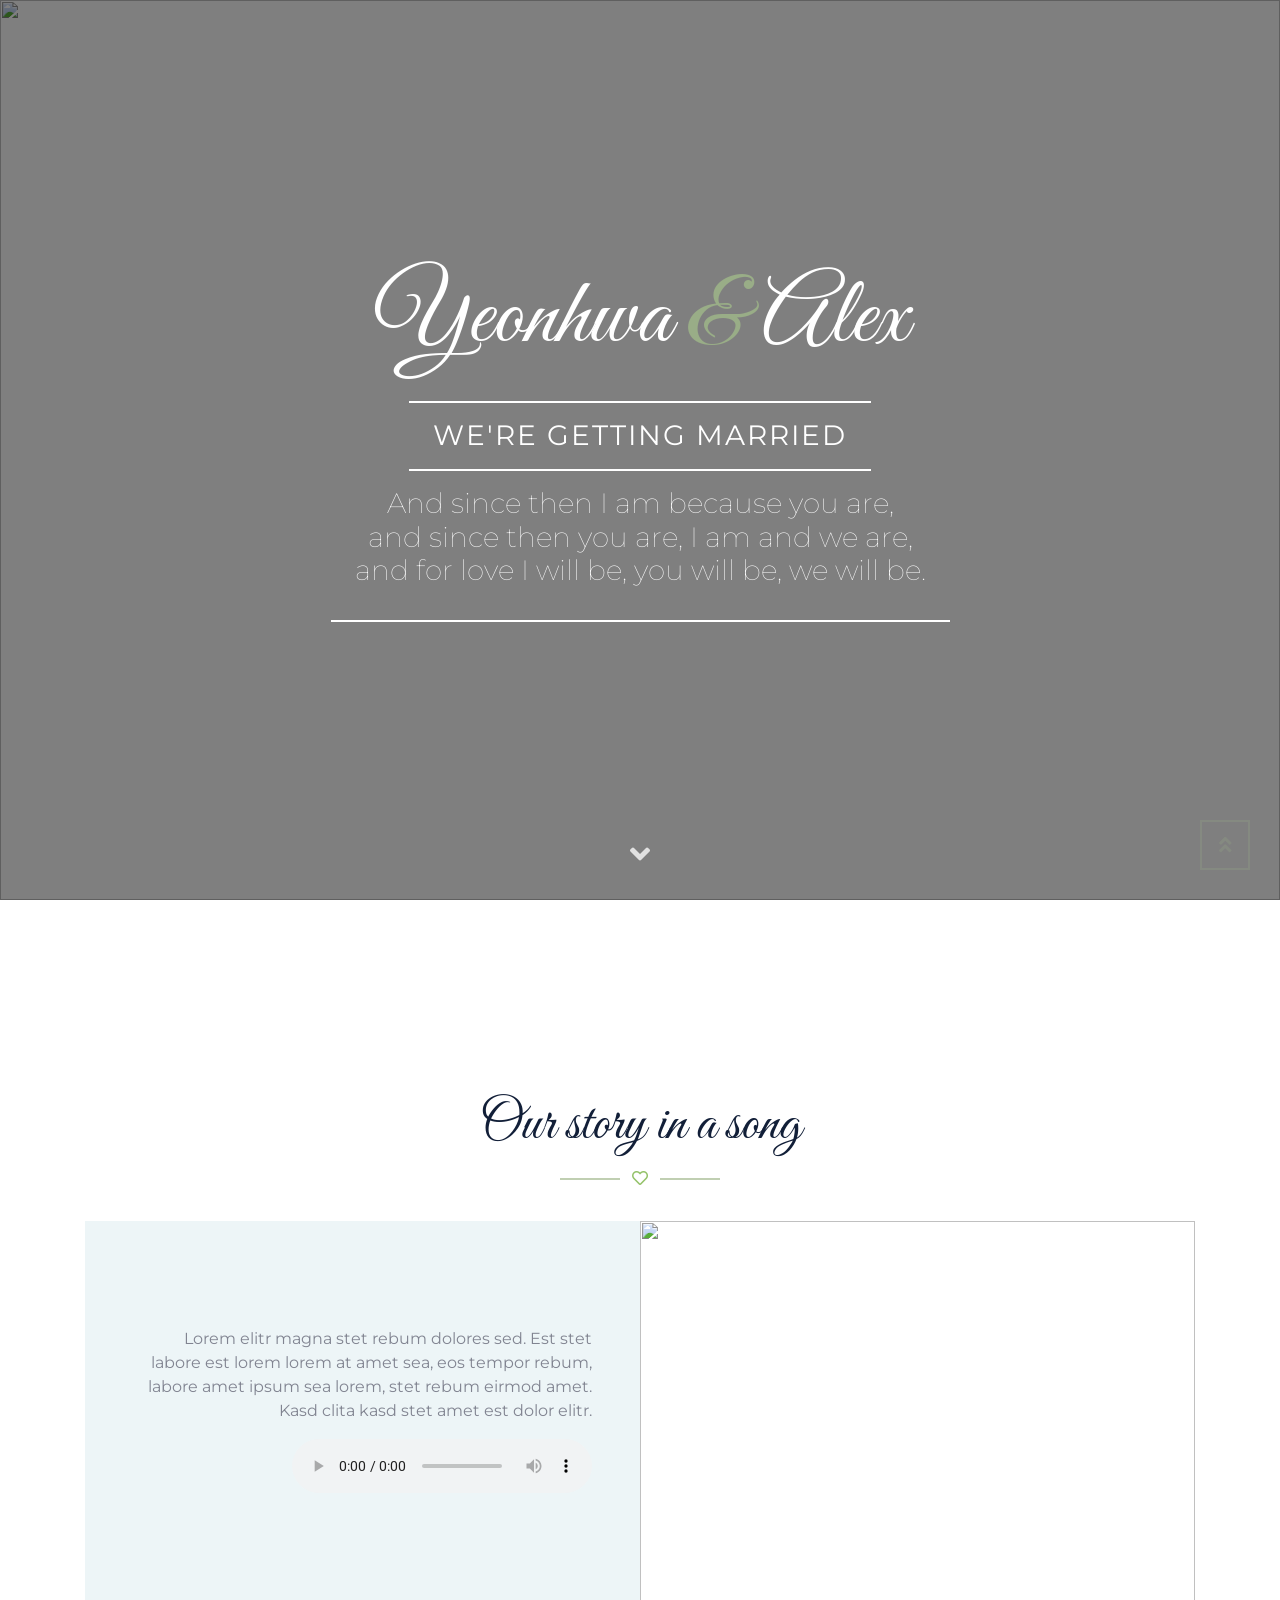
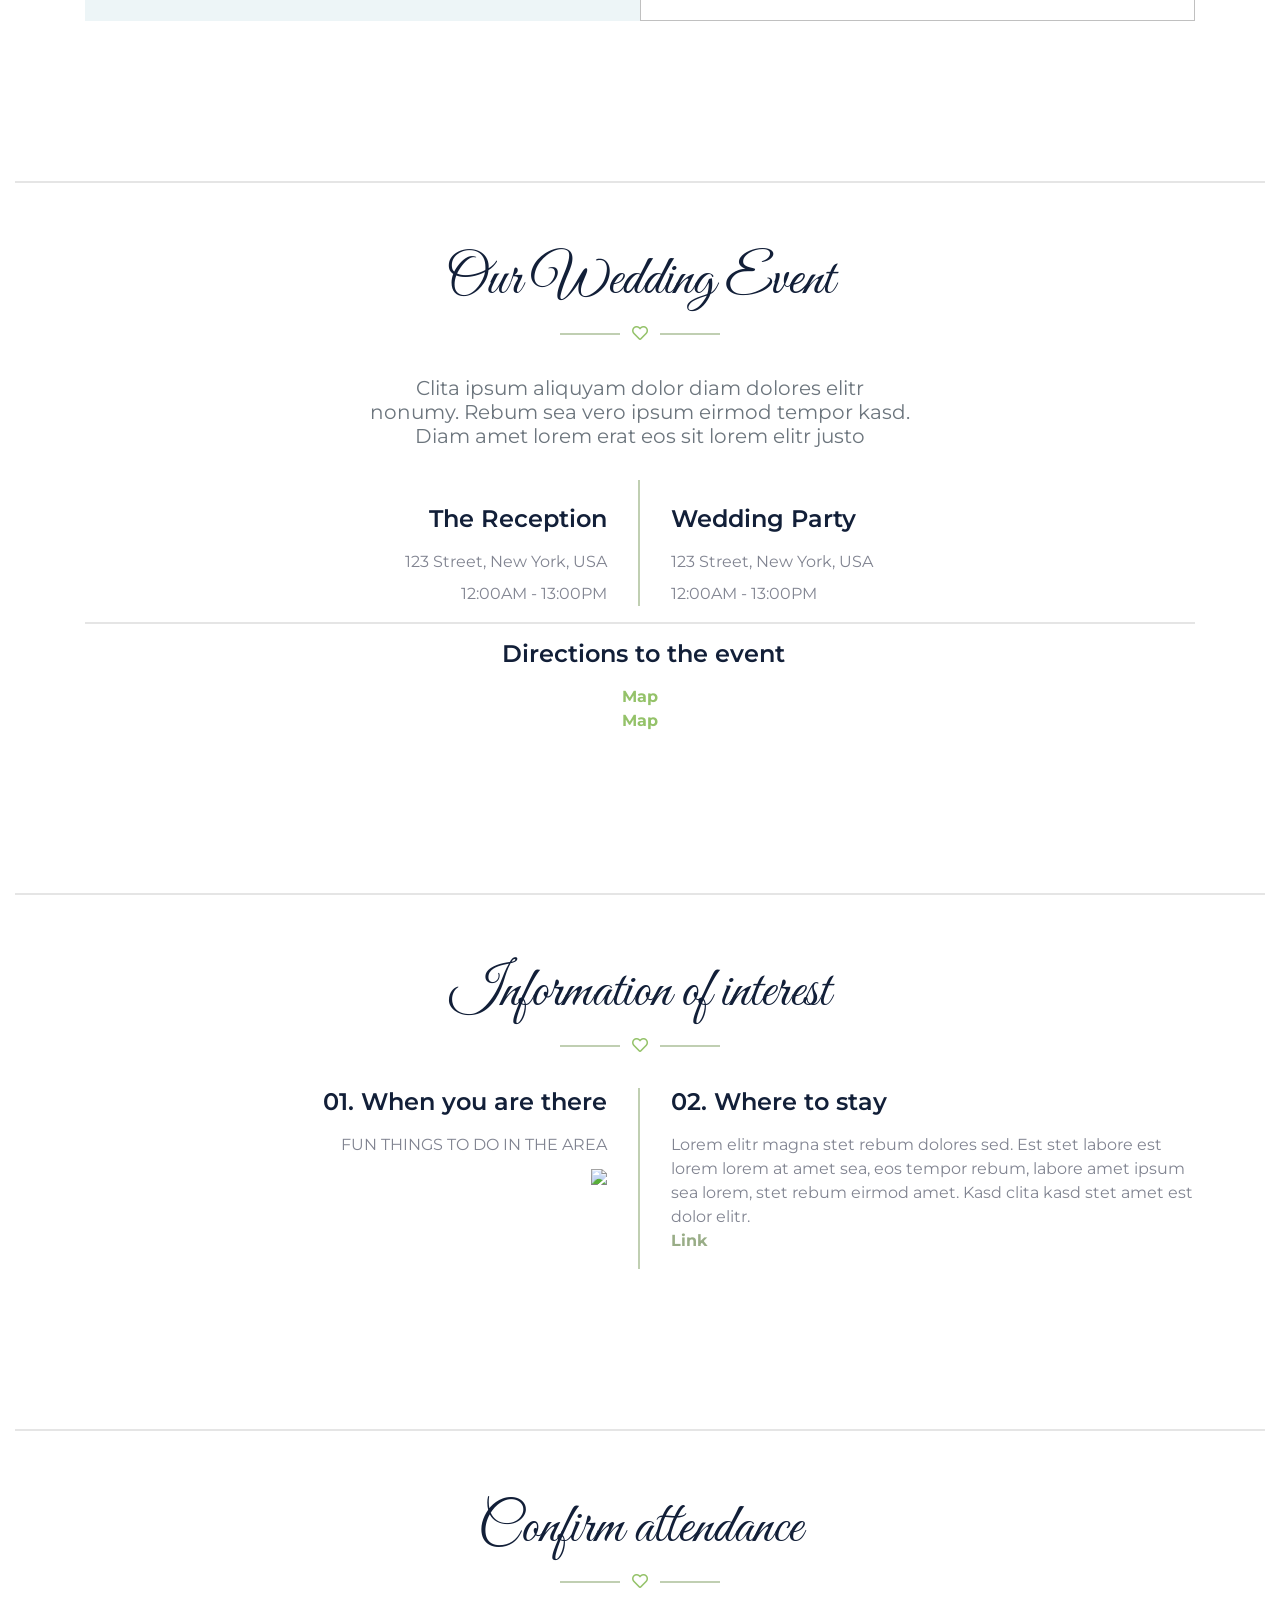
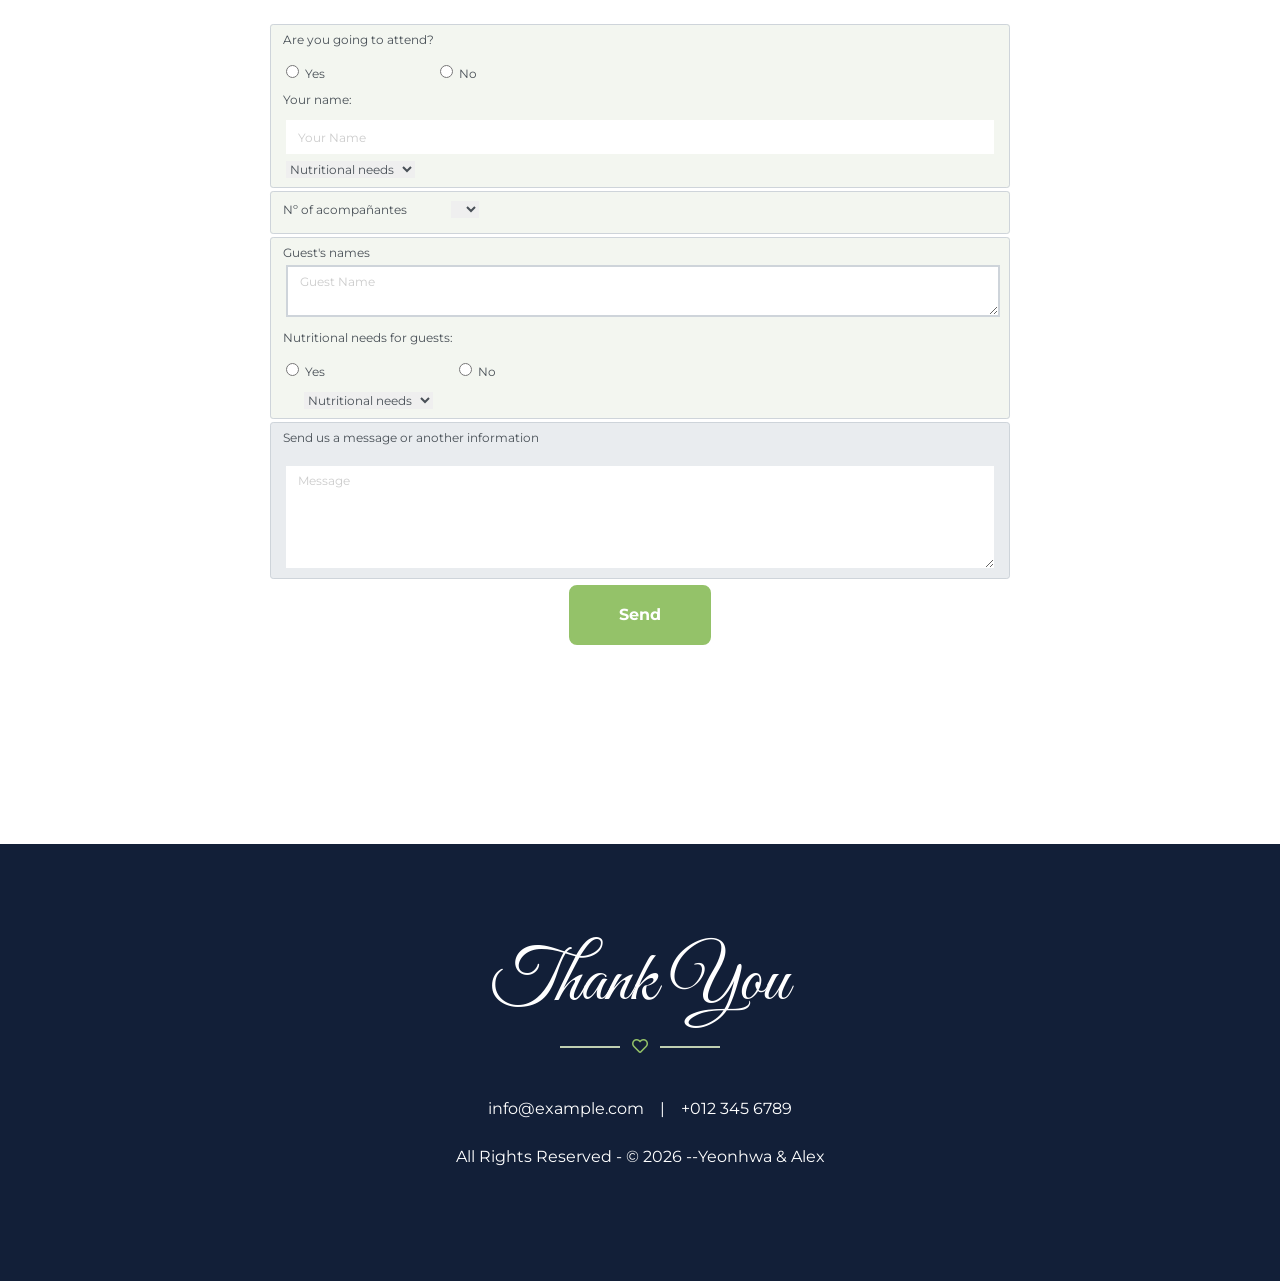
==== commit 6f7942e3: "Add files via upload" ====
--- a/index.html
+++ b/index.html
@@ -31,7 +31,7 @@
 	<!-- Navbar Start -->
 	<nav class="navbar fixed-top shadow-sm navbar-expand-lg bg-dark navbar-dark py-3 py-lg-0 px-lg-5">
 		<a href="index.html" class="navbar-brand d-block d-lg-none">
-			<h1 class="font-secondary text-white mb-n2">Yeonhwa <span class="text-primary">&#38;</span> Alex</h1>
+			<h1 class="font-secondary text-white mb-n2">Yeonhwa <span class="text-dark-light-green">&#38;</span> Alex</h1>
 		</a>
 		<button type="button" class="navbar-toggler" data-toggle="collapse" data-target="#navbarCollapse">
 			<span class="navbar-toggler-icon"></span>
@@ -48,7 +48,7 @@
 -->
 			</div>
 			<a href="index.html" class="navbar-brand mx-5 d-none d-lg-block">
-				<h1 class="font-secondary text-white mb-n2">Yeonhwa <span class="text-primary">&#38;</span> Alex</h1>
+				<h1 class="font-secondary text-white mb-n2">Yeonhwa <span class="text-dark-light-green">&#38;</span> Alex</h1>
 			</a>
 			<div class="navbar-nav mr-auto py-0">
 				<a href="#informa" class="nav-item nav-link">Information</a>
@@ -126,7 +126,7 @@
 				<h1 class="font-secondary display-4">Our story in a song</h1>
 
 				<!--				<h6 class="text-uppercase text-primary mb-3" style="letter-spacing: 3px;">About</h6>-->
-				<i class="far fa-heart text-dark-light"></i>
+				<i class="far fa-heart text-dark-light-green"></i>
 			</div>
 			<div class="row m-0 mb-4 mb-md-0 pb-2 pb-md-0">
 				<div class="col-md-6 p-0 text-center text-md-right">
@@ -152,7 +152,7 @@
 	<div class="container-fluid bg-gallery" id="gallery" style="padding: 120px 0; margin: 90px 0;">
 		<div class="section-title position-relative text-center" style="margin-bottom: 120px;">
 			<h1 class="font-secondary display-4 text-white">Our Photo Gallery</h1>
-			<i class="far fa-heart text-dark-light"></i>
+			<i class="far fa-heart text-dark-light-green"></i>
 		</div>
 		<div class="owl-carousel gallery-carousel">
 			<div class="gallery-item">
@@ -203,7 +203,7 @@
 			<div class="section-title position-relative text-center">
 				<!--   <h6 class="text-uppercase text-primary mb-3" style="letter-spacing: 3px;">Event</h6> -->
 				<h1 class="font-secondary display-4">Our Wedding Event</h1>
-				<i class="far fa-heart text-dark-light"></i>
+				<i class="far fa-heart text-dark-light-green"></i>
 			</div>
 			<div class="row justify-content-center">
 				<div class="col-md-6 text-center">
@@ -232,8 +232,8 @@
 			<div class="row justify-content-center">
 				<div class="col-md-6 text-center">
 					<h4 class="mb-3"><img class="img-fluid mb-4" src="img/mapa.png" alt=""> Directions to the event</h4>
-					<p class="m-0"><a href="#">Map</a></p>
-					<p class="m-0"><a href="#">Map</a></p>
+					<p class="m-0 text-dark-light-green"><a href="#">Map</a></p>
+					<p class="m-0 text-dark-light-green"><a href="#">Map</a></p>
 
 				</div>
 			</div>
@@ -250,7 +250,7 @@
 		<div class="container py-5">
 			<div class="section-title position-relative text-center">
 				<h1 class="font-secondary display-4">Information of interest</h1>
-				<i class="far fa-heart text-dark-light"></i>
+				<i class="far fa-heart text-dark-light-green"></i>
 			</div>
 
 			<div class="row">
@@ -289,7 +289,7 @@
 			<div class="section-title position-relative text-center">
 				<!-- <h6 class="text-uppercase text-primary mb-3" style="letter-spacing: 3px;">RSVP</h6> -->
 				<h1 class="font-secondary display-4">Confirm attendance</h1>
-				<i class="far fa-heart text-dark-light"></i>
+				<i class="far fa-heart text-dark-light-green"></i>
 			</div>
 			<div class="row justify-content-center">
 				<div class="col-lg-8">
@@ -312,9 +312,9 @@
 								<input id="nombre" name="nombre" type="text" class="form-control border-0" placeholder="Your Name" />
 								<!--*****************************************-->
 								<div>
-									<select multiple name="nutritional" class="border-0" class="" class="form-control custom-select">
+									<select name="nutritional" class="border-0" class="" class="form-control custom-select">
 										<option value="nutritionalguest" disabled selected>Nutritional needs</option>
-										<!--										<option value="nutritionalnoguest">No</option>-->
+										<!--<option value="nutritionalnoguest">No</option>-->
 										<option value="Celiac">Celiac patients</option>
 										<option value="Vegan">Vegan</option>
 										<option value="Vegetarian">Vegetarian</option>
@@ -344,8 +344,7 @@
 								<div>
 
 								</div><label for="nombreguest1">Guest's names
-									<textarea id="guestname" name="guestname" type="text" class="form-control" placeholder="Guest Name">
-								</textarea> </label>
+									<textarea id="guestname" name="guestname" type="text" class="form-control" placeholder="Guest Name"></textarea> </label>
 
 								<div>
 									<div>
@@ -357,7 +356,7 @@
 											<input type="radio" name="nutrineedguest" value="no" required> No
 										</label>
 									</div>
-									<select multiple name="nutritionalguest1" class="border-0" class="" class="form-control custom-select">
+									<select name="nutritionalguest1" class="border-0" class="" class="form-control custom-select">
 										<option value="nutritionalguest" disabled selected>Nutritional needs</option>
 										<!-- <option value="nutritionalnoguest">No</option>-->
 										<option value="Celiac">Celiac patients</option>
@@ -375,7 +374,7 @@
 
 
 							<div class="form-row input-group-text">
-								<p>Send us a message or other information</p>
+								<p>Send us a message or another information</p>
 								<textarea name="message" class="form-control border-0" rows="5" placeholder="Message"></textarea>
 							</div>
 
@@ -417,7 +416,7 @@
 		<div class="container text-center py-5">
 			<div class="section-title position-relative text-center">
 				<h1 class="font-secondary display-3 text-white">Thank You</h1>
-				<i class="far fa-heart text-dark-light"></i>
+				<i class="far fa-heart text-dark-light-green"></i>
 			</div>
 			<!-- <div class="d-flex justify-content-center mb-4">
                 <a class="btn btn-lg btn-outline-light btn-lg-square mr-2" href="#"><i class="fab fa-twitter"></i></a>
--- a/css/style.css
+++ b/css/style.css
@@ -0,0 +1,11049 @@
+/******* Bootstrap Theming ********/
+/*!
+ * Bootstrap v4.5.3 (https://getbootstrap.com/)
+ * Copyright 2011-2020 The Bootstrap Authors
+ * Copyright 2011-2020 Twitter, Inc.
+ * Licensed under MIT (https://github.com/twbs/bootstrap/blob/main/LICENSE)
+ */
+
+/* 
+naranja anterior: #E47A2E;
+naranja claro: #ffdbbb;
+*/
+/* 
+verde claro: #c0cfb2;
+verde oscuro: #99ad87;
+*/
+
+:root {
+	--blue: #007bff;
+	--indigo: #6610f2;
+	--purple: #6f42c1;
+	--pink: #e83e8c;
+	--red: #dc3545;
+	--orange: #fd7e14;
+	--yellow: #ffc107;
+	--green: #28a745;
+	--teal: #20c997;
+	--cyan: #17a2b8;
+	--white: #fff;
+	--gray: #6c757d;
+	--gray-dark: #343a40;
+	--primary: #ffdbbb;
+	--secondary: #EDF5F7;
+	--success: #28a745;
+	--info: #17a2b8;
+	--warning: #ffc107;
+	--danger: #dc3545;
+	--light: #FFFFFF;
+	--dark: #121F38;
+	--breakpoint-xs: 0;
+	--breakpoint-sm: 576px;
+	--breakpoint-md: 768px;
+	--breakpoint-lg: 992px;
+	--breakpoint-xl: 1200px;
+	--font-family-sans-serif: "Montserrat", sans-serif;
+	--font-family-monospace: SFMono-Regular, Menlo, Monaco, Consolas, "Liberation Mono", "Courier New", monospace;
+}
+
+*,
+*::before,
+*::after {
+	box-sizing: border-box;
+}
+
+.great-vibes-regular {
+	font-family: "Great Vibes", cursive;
+	font-weight: 400;
+	font-style: normal;
+}
+
+html {
+	font-family: sans-serif;
+	line-height: 1.15;
+	-webkit-text-size-adjust: 100%;
+	-webkit-tap-highlight-color: rgba(0, 0, 0, 0);
+}
+
+article,
+aside,
+figcaption,
+figure,
+footer,
+header,
+hgroup,
+main,
+nav,
+section {
+	display: block;
+}
+
+body {
+	margin: 0;
+	font-family: "Montserrat", sans-serif;
+	font-size: 1rem;
+	font-weight: 400;
+	line-height: 1.5;
+	color: #818491;
+	text-align: left;
+	background-color: #FFFFFF;
+}
+
+[tabindex="-1"]:focus:not(:focus-visible) {
+	outline: 0 !important;
+}
+
+hr {
+	box-sizing: content-box;
+	height: 0;
+	overflow: visible;
+}
+
+h1,
+h2,
+h3,
+h4,
+h5,
+h6 {
+	margin-top: 0;
+	margin-bottom: 0.5rem;
+}
+
+p {
+	margin-top: 0;
+	margin-bottom: 1rem;
+}
+
+abbr[title],
+abbr[data-original-title] {
+	text-decoration: underline;
+	text-decoration: underline dotted;
+	cursor: help;
+	border-bottom: 0;
+	text-decoration-skip-ink: none;
+}
+
+address {
+	margin-bottom: 1rem;
+	font-style: normal;
+	line-height: inherit;
+}
+
+ol,
+ul,
+dl {
+	margin-top: 0;
+	margin-bottom: 1rem;
+}
+
+ol ol,
+ul ul,
+ol ul,
+ul ol {
+	margin-bottom: 0;
+}
+
+dt {
+	font-weight: 700;
+}
+
+dd {
+	margin-bottom: .5rem;
+	margin-left: 0;
+}
+
+blockquote {
+	margin: 0 0 1rem;
+}
+
+b,
+strong {
+	font-weight: bolder;
+}
+
+small {
+	font-size: 80%;
+}
+
+sub,
+sup {
+	position: relative;
+	font-size: 75%;
+	line-height: 0;
+	vertical-align: baseline;
+}
+
+sub {
+	bottom: -.25em;
+}
+
+sup {
+	top: -.5em;
+}
+
+a {
+	color: #99AD87;
+	font-weight: bold;
+	text-decoration: none;
+	background-color: transparent;
+}
+
+a:hover {
+	color: #C0CFB2;
+	text-decoration: underline;
+	text-shadow: .5px .5px .5px #99AD87;
+	text-decoration: none;
+}
+
+a:not([href]):not([class]) {
+	color: inherit;
+	text-decoration: none;
+}
+
+a:not([href]):not([class]):hover {
+	color: inherit;
+	text-decoration: none;
+}
+
+.imagen-link {
+	transition: transform 0.3s ease, opacity 0.3s ease;
+	/* Suaviza el efecto */
+}
+
+a:hover .imagen-link {
+	transform: scale(1.1);
+	/* Zoom al pasar el mouse */
+	opacity: 0.8;
+	color: orange;
+	/* Ligera transparencia */
+	/* Puedes añadir bordes o sombras: box-shadow: 0 4px 8px rgba(0,0,0,0.2); */
+}
+
+pre,
+code,
+kbd,
+samp {
+	font-family: SFMono-Regular, Menlo, Monaco, Consolas, "Liberation Mono", "Courier New", monospace;
+	font-size: 1em;
+}
+
+pre {
+	margin-top: 0;
+	margin-bottom: 1rem;
+	overflow: auto;
+	-ms-overflow-style: scrollbar;
+}
+
+figure {
+	margin: 0 0 1rem;
+}
+
+img {
+	vertical-align: middle;
+	border-style: none;
+}
+
+svg {
+	overflow: hidden;
+	vertical-align: middle;
+}
+
+table {
+	border-collapse: collapse;
+}
+
+caption {
+	padding-top: 0.75rem;
+	padding-bottom: 0.75rem;
+	color: #6c757d;
+	text-align: left;
+	caption-side: bottom;
+}
+
+th {
+	text-align: inherit;
+	text-align: -webkit-match-parent;
+}
+
+label {
+	display: inline-block;
+	margin-bottom: 0.5rem;
+	width: 100%;
+	text-align: left;
+	/*	border: 1px solid blue*/
+}
+
+button {
+	border-radius: 1em;
+}
+
+button:focus {
+	outline: 1px dotted;
+	outline: 5px auto -webkit-focus-ring-color;
+}
+
+input,
+button,
+select,
+optgroup,
+textarea {
+	margin: .2rem;
+	font-family: inherit;
+	font-size: 1rem;
+	line-height: inherit;
+}
+
+button,
+input {
+	overflow: visible;
+}
+
+button,
+select {
+	text-transform: none;
+}
+
+[role="button"] {
+	cursor: pointer;
+}
+
+select {
+	word-wrap: normal;
+}
+
+button,
+[type="button"],
+[type="reset"],
+[type="submit"] {
+	-webkit-appearance: button;
+}
+
+button:not(:disabled),
+[type="button"]:not(:disabled),
+[type="reset"]:not(:disabled),
+[type="submit"]:not(:disabled) {
+	cursor: pointer;
+}
+
+button::-moz-focus-inner,
+[type="button"]::-moz-focus-inner,
+[type="reset"]::-moz-focus-inner,
+[type="submit"]::-moz-focus-inner {
+	padding: 0;
+	border-style: none;
+}
+
+input[type="radio"],
+input[type="checkbox"] {
+	box-sizing: border-box;
+	padding: 0;
+}
+
+fieldset {
+	min-width: 0;
+	padding: 0;
+	margin: 0;
+	border: 0;
+	background-color: #c0CFB2;
+}
+
+
+#contactoForm fieldset {
+	background-color: rgba(192, 207, 178, 0.2);
+}
+
+#contactoForm textarea {
+	font-size: inherit;
+	color: inherit;
+}
+
+#contactoForm select {
+	font-size: inherit;
+	color: inherit;
+}
+
+legend {
+	display: block;
+	width: auto;
+	/*	max-width: 100%;*/
+	padding: 0;
+	margin-bottom: .5rem;
+	font-size: 1rem;
+	line-height: inherit;
+	color: inherit;
+	white-space: normal;
+
+}
+
+legend {}
+
+@media (max-width: 1200px) {
+	legend {
+		font-size: calc(1.275rem + 0.3vw);
+	}
+}
+
+progress {
+	vertical-align: baseline;
+}
+
+[type="number"]::-webkit-inner-spin-button,
+[type="number"]::-webkit-outer-spin-button {
+	height: auto;
+}
+
+[type="search"] {
+	outline-offset: -2px;
+	-webkit-appearance: none;
+}
+
+[type="search"]::-webkit-search-decoration {
+	-webkit-appearance: none;
+}
+
+::-webkit-file-upload-button {
+	font: inherit;
+	-webkit-appearance: button;
+}
+
+output {
+	display: inline-block;
+}
+
+summary {
+	display: list-item;
+	cursor: pointer;
+}
+
+template {
+	display: none;
+}
+
+[hidden] {
+	display: none !important;
+}
+
+h1,
+h2,
+h3,
+h4,
+h5,
+h6,
+.h1,
+.h2,
+.h3,
+.h4,
+.h5,
+.h6 {
+	margin-bottom: 0.5rem;
+	font-weight: 600;
+	line-height: 1.2;
+	color: #121F38;
+}
+
+h1,
+.h1 {
+	font-size: 2.5rem;
+}
+
+@media (max-width: 1200px) {
+
+	h1,
+	.h1 {
+		font-size: calc(1.375rem + 1.5vw);
+	}
+}
+
+h2,
+.h2 {
+	font-size: 2rem;
+}
+
+@media (max-width: 1200px) {
+
+	h2,
+	.h2 {
+		font-size: calc(1.325rem + 0.9vw);
+	}
+}
+
+h3,
+.h3 {
+	font-size: 1.75rem;
+}
+
+@media (max-width: 1200px) {
+
+	h3,
+	.h3 {
+		font-size: calc(1.3rem + 0.6vw);
+	}
+}
+
+h4,
+.h4 {
+	font-size: 1.5rem;
+}
+
+@media (max-width: 1200px) {
+
+	h4,
+	.h4 {
+		font-size: calc(1.275rem + 0.3vw);
+	}
+}
+
+h5,
+.h5 {
+	font-size: 1.25rem;
+}
+
+h6,
+.h6 {
+	font-size: 1rem;
+}
+
+.lead {
+	font-size: 1.25rem;
+	font-weight: 300;
+}
+
+.display-1 {
+	font-size: 6rem;
+	font-weight: 300;
+	line-height: 1.2;
+}
+
+@media (max-width: 1200px) {
+	.display-1 {
+		font-size: calc(1.725rem + 5.7vw);
+	}
+}
+
+.display-2 {
+	font-size: 5.5rem;
+	font-weight: 300;
+	line-height: 1.2;
+}
+
+@media (max-width: 1200px) {
+	.display-2 {
+		font-size: calc(1.675rem + 5.1vw);
+	}
+}
+
+.display-3 {
+	font-size: 4.5rem;
+	font-weight: 300;
+	line-height: 1.2;
+}
+
+@media (max-width: 1200px) {
+	.display-3 {
+		font-size: calc(1.575rem + 3.9vw);
+	}
+}
+
+.display-4 {
+	font-size: 3.5rem;
+	font-weight: 300;
+	line-height: 1.2;
+}
+
+@media (max-width: 1200px) {
+	.display-4 {
+		font-size: calc(1.475rem + 2.7vw);
+	}
+}
+
+hr {
+	margin-top: 1rem;
+	margin-bottom: 1rem;
+	border: 0;
+	border-top: 2px solid rgba(0, 0, 0, 0.1);
+}
+
+small,
+.small {
+	font-size: 80%;
+	font-weight: 400;
+}
+
+mark,
+.mark {
+	padding: 0.2em;
+	background-color: #fcf8e3;
+}
+
+.list-unstyled {
+	padding-left: 0;
+	list-style: none;
+}
+
+.list-inline {
+	padding-left: 0;
+	list-style: none;
+}
+
+.list-inline-item {
+	display: inline-block;
+}
+
+.list-inline-item:not(:last-child) {
+	margin-right: 0.5rem;
+}
+
+.initialism {
+	font-size: 90%;
+	text-transform: uppercase;
+}
+
+.blockquote {
+	margin-bottom: 1rem;
+	font-size: 1.25rem;
+}
+
+.blockquote-footer {
+	display: block;
+	font-size: 80%;
+	color: #6c757d;
+}
+
+.blockquote-footer::before {
+	content: "\2014\00A0";
+}
+
+.img-fluid {
+	max-width: 100%;
+	height: auto;
+}
+
+.img-thumbnail {
+	padding: 0.25rem;
+	background-color: #FFFFFF;
+	border: 2px solid #dee2e6;
+	max-width: 100%;
+	height: auto;
+}
+
+.figure {
+	display: inline-block;
+}
+
+.figure-img {
+	margin-bottom: 0.5rem;
+	line-height: 1;
+}
+
+.figure-caption {
+	font-size: 90%;
+	color: #6c757d;
+}
+
+code {
+	font-size: 87.5%;
+	color: #e83e8c;
+	word-wrap: break-word;
+}
+
+a > code {
+	color: inherit;
+}
+
+kbd {
+	padding: 0.2rem 0.4rem;
+	font-size: 87.5%;
+	color: #fff;
+	background-color: #212529;
+}
+
+kbd kbd {
+	padding: 0;
+	font-size: 100%;
+	font-weight: 700;
+}
+
+pre {
+	display: block;
+	font-size: 87.5%;
+	color: #212529;
+}
+
+pre code {
+	font-size: inherit;
+	color: inherit;
+	word-break: normal;
+}
+
+.pre-scrollable {
+	max-height: 340px;
+	overflow-y: scroll;
+}
+
+.container,
+.container-fluid,
+.container-sm,
+.container-md,
+.container-lg,
+.container-xl {
+	width: 100%;
+	padding-right: 15px;
+	padding-left: 15px;
+	margin-right: auto;
+	margin-left: auto;
+}
+
+@media (min-width: 576px) {
+
+	.container,
+	.container-sm {
+		max-width: 540px;
+	}
+}
+
+@media (min-width: 768px) {
+
+	.container,
+	.container-sm,
+	.container-md {
+		max-width: 720px;
+	}
+}
+
+@media (min-width: 992px) {
+
+	.container,
+	.container-sm,
+	.container-md,
+	.container-lg {
+		max-width: 960px;
+	}
+}
+
+@media (min-width: 1200px) {
+
+	.container,
+	.container-sm,
+	.container-md,
+	.container-lg,
+	.container-xl {
+		max-width: 1140px;
+	}
+}
+
+.row {
+	display: flex;
+	flex-wrap: wrap;
+	margin-right: -15px;
+	margin-left: -15px;
+}
+
+.no-gutters {
+	margin-right: 0;
+	margin-left: 0;
+}
+
+.no-gutters > .col,
+.no-gutters > [class*="col-"] {
+	padding-right: 0;
+	padding-left: 0;
+}
+
+.col-1,
+.col-2,
+.col-3,
+.col-4,
+.col-5,
+.col-6,
+.col-7,
+.col-8,
+.col-9,
+.col-10,
+.col-11,
+.col-12,
+.col,
+.col-auto,
+.col-sm-1,
+.col-sm-2,
+.col-sm-3,
+.col-sm-4,
+.col-sm-5,
+.col-sm-6,
+.col-sm-7,
+.col-sm-8,
+.col-sm-9,
+.col-sm-10,
+.col-sm-11,
+.col-sm-12,
+.col-sm,
+.col-sm-auto,
+.col-md-1,
+.col-md-2,
+.col-md-3,
+.col-md-4,
+.col-md-5,
+.col-md-6,
+.col-md-7,
+.col-md-8,
+.col-md-9,
+.col-md-10,
+.col-md-11,
+.col-md-12,
+.col-md,
+.col-md-auto,
+.col-lg-1,
+.col-lg-2,
+.col-lg-3,
+.col-lg-4,
+.col-lg-5,
+.col-lg-6,
+.col-lg-7,
+.col-lg-8,
+.col-lg-9,
+.col-lg-10,
+.col-lg-11,
+.col-lg-12,
+.col-lg,
+.col-lg-auto,
+.col-xl-1,
+.col-xl-2,
+.col-xl-3,
+.col-xl-4,
+.col-xl-5,
+.col-xl-6,
+.col-xl-7,
+.col-xl-8,
+.col-xl-9,
+.col-xl-10,
+.col-xl-11,
+.col-xl-12,
+.col-xl,
+.col-xl-auto {
+	position: relative;
+	width: 100%;
+	padding-right: 15px;
+	padding-left: 15px;
+}
+
+.col {
+	flex-basis: 0;
+	flex-grow: 1;
+	max-width: 100%;
+}
+
+.row-cols-1 > * {
+	flex: 0 0 100%;
+	max-width: 100%;
+}
+
+.row-cols-2 > * {
+	flex: 0 0 50%;
+	max-width: 50%;
+}
+
+.row-cols-3 > * {
+	flex: 0 0 33.33333%;
+	max-width: 33.33333%;
+}
+
+.row-cols-4 > * {
+	flex: 0 0 25%;
+	max-width: 25%;
+}
+
+.row-cols-5 > * {
+	flex: 0 0 20%;
+	max-width: 20%;
+}
+
+.row-cols-6 > * {
+	flex: 0 0 16.66667%;
+	max-width: 16.66667%;
+}
+
+.col-auto {
+	flex: 0 0 auto;
+	width: auto;
+	max-width: 100%;
+}
+
+.col-1 {
+	flex: 0 0 8.33333%;
+	max-width: 8.33333%;
+}
+
+.col-2 {
+	flex: 0 0 16.66667%;
+	max-width: 16.66667%;
+}
+
+.col-3 {
+	flex: 0 0 25%;
+	max-width: 25%;
+}
+
+.col-4 {
+	flex: 0 0 33.33333%;
+	max-width: 33.33333%;
+}
+
+.col-5 {
+	flex: 0 0 41.66667%;
+	max-width: 41.66667%;
+}
+
+.col-6 {
+	flex: 0 0 50%;
+	max-width: 50%;
+}
+
+.col-7 {
+	flex: 0 0 58.33333%;
+	max-width: 58.33333%;
+}
+
+.col-8 {
+	flex: 0 0 66.66667%;
+	max-width: 66.66667%;
+}
+
+.col-9 {
+	flex: 0 0 75%;
+	max-width: 75%;
+}
+
+.col-10 {
+	flex: 0 0 83.33333%;
+	max-width: 83.33333%;
+}
+
+.col-11 {
+	flex: 0 0 91.66667%;
+	max-width: 91.66667%;
+}
+
+.col-12 {
+	flex: 0 0 100%;
+	max-width: 100%;
+}
+
+.order-first {
+	order: -1;
+}
+
+.order-last {
+	order: 13;
+}
+
+.order-0 {
+	order: 0;
+}
+
+.order-1 {
+	order: 1;
+}
+
+.order-2 {
+	order: 2;
+}
+
+.order-3 {
+	order: 3;
+}
+
+.order-4 {
+	order: 4;
+}
+
+.order-5 {
+	order: 5;
+}
+
+.order-6 {
+	order: 6;
+}
+
+.order-7 {
+	order: 7;
+}
+
+.order-8 {
+	order: 8;
+}
+
+.order-9 {
+	order: 9;
+}
+
+.order-10 {
+	order: 10;
+}
+
+.order-11 {
+	order: 11;
+}
+
+.order-12 {
+	order: 12;
+}
+
+.offset-1 {
+	margin-left: 8.33333%;
+}
+
+.offset-2 {
+	margin-left: 16.66667%;
+}
+
+.offset-3 {
+	margin-left: 25%;
+}
+
+.offset-4 {
+	margin-left: 33.33333%;
+}
+
+.offset-5 {
+	margin-left: 41.66667%;
+}
+
+.offset-6 {
+	margin-left: 50%;
+}
+
+.offset-7 {
+	margin-left: 58.33333%;
+}
+
+.offset-8 {
+	margin-left: 66.66667%;
+}
+
+.offset-9 {
+	margin-left: 75%;
+}
+
+.offset-10 {
+	margin-left: 83.33333%;
+}
+
+.offset-11 {
+	margin-left: 91.66667%;
+}
+
+@media (min-width: 576px) {
+	.col-sm {
+		flex-basis: 0;
+		flex-grow: 1;
+		max-width: 100%;
+	}
+
+	.row-cols-sm-1 > * {
+		flex: 0 0 100%;
+		max-width: 100%;
+	}
+
+	.row-cols-sm-2 > * {
+		flex: 0 0 50%;
+		max-width: 50%;
+	}
+
+	.row-cols-sm-3 > * {
+		flex: 0 0 33.33333%;
+		max-width: 33.33333%;
+	}
+
+	.row-cols-sm-4 > * {
+		flex: 0 0 25%;
+		max-width: 25%;
+	}
+
+	.row-cols-sm-5 > * {
+		flex: 0 0 20%;
+		max-width: 20%;
+	}
+
+	.row-cols-sm-6 > * {
+		flex: 0 0 16.66667%;
+		max-width: 16.66667%;
+	}
+
+	.col-sm-auto {
+		flex: 0 0 auto;
+		width: auto;
+		max-width: 100%;
+	}
+
+	.col-sm-1 {
+		flex: 0 0 8.33333%;
+		max-width: 8.33333%;
+	}
+
+	.col-sm-2 {
+		flex: 0 0 16.66667%;
+		max-width: 16.66667%;
+	}
+
+	.col-sm-3 {
+		flex: 0 0 25%;
+		max-width: 25%;
+	}
+
+	.col-sm-4 {
+		flex: 0 0 33.33333%;
+		max-width: 33.33333%;
+	}
+
+	.col-sm-5 {
+		flex: 0 0 41.66667%;
+		max-width: 41.66667%;
+	}
+
+	.col-sm-6 {
+		flex: 0 0 50%;
+		max-width: 50%;
+	}
+
+	.col-sm-7 {
+		flex: 0 0 58.33333%;
+		max-width: 58.33333%;
+	}
+
+	.col-sm-8 {
+		flex: 0 0 66.66667%;
+		max-width: 66.66667%;
+	}
+
+	.col-sm-9 {
+		flex: 0 0 75%;
+		max-width: 75%;
+	}
+
+	.col-sm-10 {
+		flex: 0 0 83.33333%;
+		max-width: 83.33333%;
+	}
+
+	.col-sm-11 {
+		flex: 0 0 91.66667%;
+		max-width: 91.66667%;
+	}
+
+	.col-sm-12 {
+		flex: 0 0 100%;
+		max-width: 100%;
+	}
+
+	.order-sm-first {
+		order: -1;
+	}
+
+	.order-sm-last {
+		order: 13;
+	}
+
+	.order-sm-0 {
+		order: 0;
+	}
+
+	.order-sm-1 {
+		order: 1;
+	}
+
+	.order-sm-2 {
+		order: 2;
+	}
+
+	.order-sm-3 {
+		order: 3;
+	}
+
+	.order-sm-4 {
+		order: 4;
+	}
+
+	.order-sm-5 {
+		order: 5;
+	}
+
+	.order-sm-6 {
+		order: 6;
+	}
+
+	.order-sm-7 {
+		order: 7;
+	}
+
+	.order-sm-8 {
+		order: 8;
+	}
+
+	.order-sm-9 {
+		order: 9;
+	}
+
+	.order-sm-10 {
+		order: 10;
+	}
+
+	.order-sm-11 {
+		order: 11;
+	}
+
+	.order-sm-12 {
+		order: 12;
+	}
+
+	.offset-sm-0 {
+		margin-left: 0;
+	}
+
+	.offset-sm-1 {
+		margin-left: 8.33333%;
+	}
+
+	.offset-sm-2 {
+		margin-left: 16.66667%;
+	}
+
+	.offset-sm-3 {
+		margin-left: 25%;
+	}
+
+	.offset-sm-4 {
+		margin-left: 33.33333%;
+	}
+
+	.offset-sm-5 {
+		margin-left: 41.66667%;
+	}
+
+	.offset-sm-6 {
+		margin-left: 50%;
+	}
+
+	.offset-sm-7 {
+		margin-left: 58.33333%;
+	}
+
+	.offset-sm-8 {
+		margin-left: 66.66667%;
+	}
+
+	.offset-sm-9 {
+		margin-left: 75%;
+	}
+
+	.offset-sm-10 {
+		margin-left: 83.33333%;
+	}
+
+	.offset-sm-11 {
+		margin-left: 91.66667%;
+	}
+}
+
+@media (min-width: 768px) {
+	.col-md {
+		flex-basis: 0;
+		flex-grow: 1;
+		max-width: 100%;
+	}
+
+	.row-cols-md-1 > * {
+		flex: 0 0 100%;
+		max-width: 100%;
+	}
+
+	.row-cols-md-2 > * {
+		flex: 0 0 50%;
+		max-width: 50%;
+	}
+
+	.row-cols-md-3 > * {
+		flex: 0 0 33.33333%;
+		max-width: 33.33333%;
+	}
+
+	.row-cols-md-4 > * {
+		flex: 0 0 25%;
+		max-width: 25%;
+	}
+
+	.row-cols-md-5 > * {
+		flex: 0 0 20%;
+		max-width: 20%;
+	}
+
+	.row-cols-md-6 > * {
+		flex: 0 0 16.66667%;
+		max-width: 16.66667%;
+	}
+
+	.col-md-auto {
+		flex: 0 0 auto;
+		width: auto;
+		max-width: 100%;
+	}
+
+	.col-md-1 {
+		flex: 0 0 8.33333%;
+		max-width: 8.33333%;
+	}
+
+	.col-md-2 {
+		flex: 0 0 16.66667%;
+		max-width: 16.66667%;
+	}
+
+	.col-md-3 {
+		flex: 0 0 25%;
+		max-width: 25%;
+	}
+
+	.col-md-4 {
+		flex: 0 0 33.33333%;
+		max-width: 33.33333%;
+	}
+
+	.col-md-5 {
+		flex: 0 0 41.66667%;
+		max-width: 41.66667%;
+	}
+
+	.col-md-6 {
+		flex: 0 0 50%;
+		max-width: 50%;
+	}
+
+	.col-md-7 {
+		flex: 0 0 58.33333%;
+		max-width: 58.33333%;
+	}
+
+	.col-md-8 {
+		flex: 0 0 66.66667%;
+		max-width: 66.66667%;
+	}
+
+	.col-md-9 {
+		flex: 0 0 75%;
+		max-width: 75%;
+	}
+
+	.col-md-10 {
+		flex: 0 0 83.33333%;
+		max-width: 83.33333%;
+	}
+
+	.col-md-11 {
+		flex: 0 0 91.66667%;
+		max-width: 91.66667%;
+	}
+
+	.col-md-12 {
+		flex: 0 0 100%;
+		max-width: 100%;
+	}
+
+	.order-md-first {
+		order: -1;
+	}
+
+	.order-md-last {
+		order: 13;
+	}
+
+	.order-md-0 {
+		order: 0;
+	}
+
+	.order-md-1 {
+		order: 1;
+	}
+
+	.order-md-2 {
+		order: 2;
+	}
+
+	.order-md-3 {
+		order: 3;
+	}
+
+	.order-md-4 {
+		order: 4;
+	}
+
+	.order-md-5 {
+		order: 5;
+	}
+
+	.order-md-6 {
+		order: 6;
+	}
+
+	.order-md-7 {
+		order: 7;
+	}
+
+	.order-md-8 {
+		order: 8;
+	}
+
+	.order-md-9 {
+		order: 9;
+	}
+
+	.order-md-10 {
+		order: 10;
+	}
+
+	.order-md-11 {
+		order: 11;
+	}
+
+	.order-md-12 {
+		order: 12;
+	}
+
+	.offset-md-0 {
+		margin-left: 0;
+	}
+
+	.offset-md-1 {
+		margin-left: 8.33333%;
+	}
+
+	.offset-md-2 {
+		margin-left: 16.66667%;
+	}
+
+	.offset-md-3 {
+		margin-left: 25%;
+	}
+
+	.offset-md-4 {
+		margin-left: 33.33333%;
+	}
+
+	.offset-md-5 {
+		margin-left: 41.66667%;
+	}
+
+	.offset-md-6 {
+		margin-left: 50%;
+	}
+
+	.offset-md-7 {
+		margin-left: 58.33333%;
+	}
+
+	.offset-md-8 {
+		margin-left: 66.66667%;
+	}
+
+	.offset-md-9 {
+		margin-left: 75%;
+	}
+
+	.offset-md-10 {
+		margin-left: 83.33333%;
+	}
+
+	.offset-md-11 {
+		margin-left: 91.66667%;
+	}
+}
+
+@media (min-width: 992px) {
+	.col-lg {
+		flex-basis: 0;
+		flex-grow: 1;
+		max-width: 100%;
+	}
+
+	.row-cols-lg-1 > * {
+		flex: 0 0 100%;
+		max-width: 100%;
+	}
+
+	.row-cols-lg-2 > * {
+		flex: 0 0 50%;
+		max-width: 50%;
+	}
+
+	.row-cols-lg-3 > * {
+		flex: 0 0 33.33333%;
+		max-width: 33.33333%;
+	}
+
+	.row-cols-lg-4 > * {
+		flex: 0 0 25%;
+		max-width: 25%;
+	}
+
+	.row-cols-lg-5 > * {
+		flex: 0 0 20%;
+		max-width: 20%;
+	}
+
+	.row-cols-lg-6 > * {
+		flex: 0 0 16.66667%;
+		max-width: 16.66667%;
+	}
+
+	.col-lg-auto {
+		flex: 0 0 auto;
+		width: auto;
+		max-width: 100%;
+	}
+
+	.col-lg-1 {
+		flex: 0 0 8.33333%;
+		max-width: 8.33333%;
+	}
+
+	.col-lg-2 {
+		flex: 0 0 16.66667%;
+		max-width: 16.66667%;
+	}
+
+	.col-lg-3 {
+		flex: 0 0 25%;
+		max-width: 25%;
+	}
+
+	.col-lg-4 {
+		flex: 0 0 33.33333%;
+		max-width: 33.33333%;
+	}
+
+	.col-lg-5 {
+		flex: 0 0 41.66667%;
+		max-width: 41.66667%;
+	}
+
+	.col-lg-6 {
+		flex: 0 0 50%;
+		max-width: 50%;
+	}
+
+	.col-lg-7 {
+		flex: 0 0 58.33333%;
+		max-width: 58.33333%;
+	}
+
+	.col-lg-8 {
+		flex: 0 0 66.66667%;
+		max-width: 66.66667%;
+	}
+
+	.col-lg-9 {
+		flex: 0 0 75%;
+		max-width: 75%;
+	}
+
+	.col-lg-10 {
+		flex: 0 0 83.33333%;
+		max-width: 83.33333%;
+	}
+
+	.col-lg-11 {
+		flex: 0 0 91.66667%;
+		max-width: 91.66667%;
+	}
+
+	.col-lg-12 {
+		flex: 0 0 100%;
+		max-width: 100%;
+	}
+
+	.order-lg-first {
+		order: -1;
+	}
+
+	.order-lg-last {
+		order: 13;
+	}
+
+	.order-lg-0 {
+		order: 0;
+	}
+
+	.order-lg-1 {
+		order: 1;
+	}
+
+	.order-lg-2 {
+		order: 2;
+	}
+
+	.order-lg-3 {
+		order: 3;
+	}
+
+	.order-lg-4 {
+		order: 4;
+	}
+
+	.order-lg-5 {
+		order: 5;
+	}
+
+	.order-lg-6 {
+		order: 6;
+	}
+
+	.order-lg-7 {
+		order: 7;
+	}
+
+	.order-lg-8 {
+		order: 8;
+	}
+
+	.order-lg-9 {
+		order: 9;
+	}
+
+	.order-lg-10 {
+		order: 10;
+	}
+
+	.order-lg-11 {
+		order: 11;
+	}
+
+	.order-lg-12 {
+		order: 12;
+	}
+
+	.offset-lg-0 {
+		margin-left: 0;
+	}
+
+	.offset-lg-1 {
+		margin-left: 8.33333%;
+	}
+
+	.offset-lg-2 {
+		margin-left: 16.66667%;
+	}
+
+	.offset-lg-3 {
+		margin-left: 25%;
+	}
+
+	.offset-lg-4 {
+		margin-left: 33.33333%;
+	}
+
+	.offset-lg-5 {
+		margin-left: 41.66667%;
+	}
+
+	.offset-lg-6 {
+		margin-left: 50%;
+	}
+
+	.offset-lg-7 {
+		margin-left: 58.33333%;
+	}
+
+	.offset-lg-8 {
+		margin-left: 66.66667%;
+	}
+
+	.offset-lg-9 {
+		margin-left: 75%;
+	}
+
+	.offset-lg-10 {
+		margin-left: 83.33333%;
+	}
+
+	.offset-lg-11 {
+		margin-left: 91.66667%;
+	}
+}
+
+@media (min-width: 1200px) {
+	.col-xl {
+		flex-basis: 0;
+		flex-grow: 1;
+		max-width: 100%;
+	}
+
+	.row-cols-xl-1 > * {
+		flex: 0 0 100%;
+		max-width: 100%;
+	}
+
+	.row-cols-xl-2 > * {
+		flex: 0 0 50%;
+		max-width: 50%;
+	}
+
+	.row-cols-xl-3 > * {
+		flex: 0 0 33.33333%;
+		max-width: 33.33333%;
+	}
+
+	.row-cols-xl-4 > * {
+		flex: 0 0 25%;
+		max-width: 25%;
+	}
+
+	.row-cols-xl-5 > * {
+		flex: 0 0 20%;
+		max-width: 20%;
+	}
+
+	.row-cols-xl-6 > * {
+		flex: 0 0 16.66667%;
+		max-width: 16.66667%;
+	}
+
+	.col-xl-auto {
+		flex: 0 0 auto;
+		width: auto;
+		max-width: 100%;
+	}
+
+	.col-xl-1 {
+		flex: 0 0 8.33333%;
+		max-width: 8.33333%;
+	}
+
+	.col-xl-2 {
+		flex: 0 0 16.66667%;
+		max-width: 16.66667%;
+	}
+
+	.col-xl-3 {
+		flex: 0 0 25%;
+		max-width: 25%;
+	}
+
+	.col-xl-4 {
+		flex: 0 0 33.33333%;
+		max-width: 33.33333%;
+	}
+
+	.col-xl-5 {
+		flex: 0 0 41.66667%;
+		max-width: 41.66667%;
+	}
+
+	.col-xl-6 {
+		flex: 0 0 50%;
+		max-width: 50%;
+	}
+
+	.col-xl-7 {
+		flex: 0 0 58.33333%;
+		max-width: 58.33333%;
+	}
+
+	.col-xl-8 {
+		flex: 0 0 66.66667%;
+		max-width: 66.66667%;
+	}
+
+	.col-xl-9 {
+		flex: 0 0 75%;
+		max-width: 75%;
+	}
+
+	.col-xl-10 {
+		flex: 0 0 83.33333%;
+		max-width: 83.33333%;
+	}
+
+	.col-xl-11 {
+		flex: 0 0 91.66667%;
+		max-width: 91.66667%;
+	}
+
+	.col-xl-12 {
+		flex: 0 0 100%;
+		max-width: 100%;
+	}
+
+	.order-xl-first {
+		order: -1;
+	}
+
+	.order-xl-last {
+		order: 13;
+	}
+
+	.order-xl-0 {
+		order: 0;
+	}
+
+	.order-xl-1 {
+		order: 1;
+	}
+
+	.order-xl-2 {
+		order: 2;
+	}
+
+	.order-xl-3 {
+		order: 3;
+	}
+
+	.order-xl-4 {
+		order: 4;
+	}
+
+	.order-xl-5 {
+		order: 5;
+	}
+
+	.order-xl-6 {
+		order: 6;
+	}
+
+	.order-xl-7 {
+		order: 7;
+	}
+
+	.order-xl-8 {
+		order: 8;
+	}
+
+	.order-xl-9 {
+		order: 9;
+	}
+
+	.order-xl-10 {
+		order: 10;
+	}
+
+	.order-xl-11 {
+		order: 11;
+	}
+
+	.order-xl-12 {
+		order: 12;
+	}
+
+	.offset-xl-0 {
+		margin-left: 0;
+	}
+
+	.offset-xl-1 {
+		margin-left: 8.33333%;
+	}
+
+	.offset-xl-2 {
+		margin-left: 16.66667%;
+	}
+
+	.offset-xl-3 {
+		margin-left: 25%;
+	}
+
+	.offset-xl-4 {
+		margin-left: 33.33333%;
+	}
+
+	.offset-xl-5 {
+		margin-left: 41.66667%;
+	}
+
+	.offset-xl-6 {
+		margin-left: 50%;
+	}
+
+	.offset-xl-7 {
+		margin-left: 58.33333%;
+	}
+
+	.offset-xl-8 {
+		margin-left: 66.66667%;
+	}
+
+	.offset-xl-9 {
+		margin-left: 75%;
+	}
+
+	.offset-xl-10 {
+		margin-left: 83.33333%;
+	}
+
+	.offset-xl-11 {
+		margin-left: 91.66667%;
+	}
+}
+
+.table {
+	width: 100%;
+	margin-bottom: 1rem;
+	color: #818491;
+}
+
+.table th,
+.table td {
+	padding: 0.75rem;
+	vertical-align: top;
+	border-top: 2px solid #dee2e6;
+}
+
+.table thead th {
+	vertical-align: bottom;
+	border-bottom: 4px solid #dee2e6;
+}
+
+.table tbody + tbody {
+	border-top: 4px solid #dee2e6;
+}
+
+.table-sm th,
+.table-sm td {
+	padding: 0.3rem;
+}
+
+.table-bordered {
+	border: 2px solid #dee2e6;
+}
+
+.table-bordered th,
+.table-bordered td {
+	border: 2px solid #dee2e6;
+}
+
+.table-bordered thead th,
+.table-bordered thead td {
+	border-bottom-width: 4px;
+}
+
+.table-borderless th,
+.table-borderless td,
+.table-borderless thead th,
+.table-borderless tbody + tbody {
+	border: 0;
+}
+
+.table-striped tbody tr:nth-of-type(odd) {
+	background-color: rgba(0, 0, 0, 0.05);
+}
+
+.table-hover tbody tr:hover {
+	color: #818491;
+	background-color: rgba(0, 0, 0, 0.075);
+}
+
+.table-primary,
+.table-primary > th,
+.table-primary > td {
+	background-color: #f7dac4;
+}
+
+.table-primary th,
+.table-primary td,
+.table-primary thead th,
+.table-primary tbody + tbody {
+	border-color: #f1ba92;
+}
+
+.table-hover .table-primary:hover {
+	background-color: #f4ccae;
+}
+
+.table-hover .table-primary:hover > td,
+.table-hover .table-primary:hover > th {
+	background-color: #f4ccae;
+}
+
+.table-secondary,
+.table-secondary > th,
+.table-secondary > td {
+	background-color: #fafcfd;
+}
+
+.table-secondary th,
+.table-secondary td,
+.table-secondary thead th,
+.table-secondary tbody + tbody {
+	border-color: #f6fafb;
+}
+
+.table-hover .table-secondary:hover {
+	background-color: #e8f1f6;
+}
+
+.table-hover .table-secondary:hover > td,
+.table-hover .table-secondary:hover > th {
+	background-color: #e8f1f6;
+}
+
+.table-success,
+.table-success > th,
+.table-success > td {
+	background-color: #c3e6cb;
+}
+
+.table-success th,
+.table-success td,
+.table-success thead th,
+.table-success tbody + tbody {
+	border-color: #8fd19e;
+}
+
+.table-hover .table-success:hover {
+	background-color: #b1dfbb;
+}
+
+.table-hover .table-success:hover > td,
+.table-hover .table-success:hover > th {
+	background-color: #b1dfbb;
+}
+
+.table-info,
+.table-info > th,
+.table-info > td {
+	background-color: #bee5eb;
+}
+
+.table-info th,
+.table-info td,
+.table-info thead th,
+.table-info tbody + tbody {
+	border-color: #86cfda;
+}
+
+.table-hover .table-info:hover {
+	background-color: #abdde5;
+}
+
+.table-hover .table-info:hover > td,
+.table-hover .table-info:hover > th {
+	background-color: #abdde5;
+}
+
+.table-warning,
+.table-warning > th,
+.table-warning > td {
+	background-color: #ffeeba;
+}
+
+.table-warning th,
+.table-warning td,
+.table-warning thead th,
+.table-warning tbody + tbody {
+	border-color: #ffdf7e;
+}
+
+.table-hover .table-warning:hover {
+	background-color: #ffe8a1;
+}
+
+.table-hover .table-warning:hover > td,
+.table-hover .table-warning:hover > th {
+	background-color: #ffe8a1;
+}
+
+.table-danger,
+.table-danger > th,
+.table-danger > td {
+	background-color: #f5c6cb;
+}
+
+.table-danger th,
+.table-danger td,
+.table-danger thead th,
+.table-danger tbody + tbody {
+	border-color: #ed969e;
+}
+
+.table-hover .table-danger:hover {
+	background-color: #f1b0b7;
+}
+
+.table-hover .table-danger:hover > td,
+.table-hover .table-danger:hover > th {
+	background-color: #f1b0b7;
+}
+
+.table-light,
+.table-light > th,
+.table-light > td {
+	background-color: white;
+}
+
+.table-light th,
+.table-light td,
+.table-light thead th,
+.table-light tbody + tbody {
+	border-color: white;
+}
+
+.table-hover .table-light:hover {
+	background-color: #f2f2f2;
+}
+
+.table-hover .table-light:hover > td,
+.table-hover .table-light:hover > th {
+	background-color: #f2f2f2;
+}
+
+.table-dark,
+.table-dark > th,
+.table-dark > td {
+	background-color: #bdc0c7;
+}
+
+.table-dark th,
+.table-dark td,
+.table-dark thead th,
+.table-dark tbody + tbody {
+	border-color: #848b98;
+}
+
+.table-hover .table-dark:hover {
+	background-color: #afb3bb;
+}
+
+.table-hover .table-dark:hover > td,
+.table-hover .table-dark:hover > th {
+	background-color: #afb3bb;
+}
+
+.table-active,
+.table-active > th,
+.table-active > td {
+	background-color: rgba(0, 0, 0, 0.075);
+}
+
+.table-hover .table-active:hover {
+	background-color: rgba(0, 0, 0, 0.075);
+}
+
+.table-hover .table-active:hover > td,
+.table-hover .table-active:hover > th {
+	background-color: rgba(0, 0, 0, 0.075);
+}
+
+.table .thead-dark th {
+	color: #fff;
+	background-color: #343a40;
+	border-color: #454d55;
+}
+
+.table .thead-light th {
+	color: #495057;
+	background-color: #e9ecef;
+	border-color: #dee2e6;
+}
+
+.table-dark {
+	color: #fff;
+	background-color: #343a40;
+}
+
+.table-dark th,
+.table-dark td,
+.table-dark thead th {
+	border-color: #454d55;
+}
+
+.table-dark.table-bordered {
+	border: 0;
+}
+
+.table-dark.table-striped tbody tr:nth-of-type(odd) {
+	background-color: rgba(255, 255, 255, 0.05);
+}
+
+.table-dark.table-hover tbody tr:hover {
+	color: #fff;
+	background-color: rgba(255, 255, 255, 0.075);
+}
+
+@media (max-width: 575.98px) {
+	.table-responsive-sm {
+		display: block;
+		width: 100%;
+		overflow-x: auto;
+		-webkit-overflow-scrolling: touch;
+	}
+
+	.table-responsive-sm > .table-bordered {
+		border: 0;
+	}
+}
+
+@media (max-width: 767.98px) {
+	.table-responsive-md {
+		display: block;
+		width: 100%;
+		overflow-x: auto;
+		-webkit-overflow-scrolling: touch;
+	}
+
+	.table-responsive-md > .table-bordered {
+		border: 0;
+	}
+}
+
+@media (max-width: 991.98px) {
+	.table-responsive-lg {
+		display: block;
+		width: 100%;
+		overflow-x: auto;
+		-webkit-overflow-scrolling: touch;
+	}
+
+	.table-responsive-lg > .table-bordered {
+		border: 0;
+	}
+}
+
+@media (max-width: 1199.98px) {
+	.table-responsive-xl {
+		display: block;
+		width: 100%;
+		overflow-x: auto;
+		-webkit-overflow-scrolling: touch;
+	}
+
+	.table-responsive-xl > .table-bordered {
+		border: 0;
+	}
+}
+
+.table-responsive {
+	display: block;
+	width: 100%;
+	overflow-x: auto;
+	-webkit-overflow-scrolling: touch;
+}
+
+.table-responsive > .table-bordered {
+	border: 0;
+}
+
+.form-control {
+	display: block;
+	width: 100%;
+	height: calc(1.5em + 0.75rem + 4px);
+	padding: 0.375rem 0.75rem;
+	font-size: 1rem;
+	font-weight: 400;
+	line-height: 1.5;
+	color: #495057;
+	background-color: #fff;
+	background-clip: padding-box;
+	border: 2px solid #ced4da;
+	border-radius: 0;
+	transition: border-color 0.15s ease-in-out, box-shadow 0.15s ease-in-out;
+}
+
+@media (prefers-reduced-motion: reduce) {
+	.form-control {
+		transition: none;
+	}
+}
+
+.form-control::-ms-expand {
+	background-color: transparent;
+	border: 0;
+}
+
+.form-control:-moz-focusring {
+	color: transparent;
+	text-shadow: 0 0 0 #495057;
+}
+
+.form-control:focus {
+	/*	poner foco en campos del formulario */
+	color: #495057;
+	background-color: #fff;
+	border-color: #99AD87;
+	outline: 0;
+	box-shadow: 0 0 0 0.2rem rgba(153, 173, 135, 0.25);
+}
+
+.form-control::placeholder {
+	color: #ccc;
+	opacity: 1;
+}
+
+.form-control:disabled,
+.form-control[readonly] {
+	background-color: #e9ecef;
+	opacity: 1;
+}
+
+input[type="date"].form-control,
+input[type="time"].form-control,
+input[type="datetime-local"].form-control,
+input[type="month"].form-control {
+	appearance: none;
+}
+
+select.form-control:focus::-ms-value {
+	color: #495057;
+	background-color: #fff;
+}
+
+.form-control-file,
+.form-control-range {
+	display: block;
+	width: 100%;
+}
+
+.col-form-label {
+	padding-top: calc(0.375rem + 2px);
+	padding-bottom: calc(0.375rem + 2px);
+	margin-bottom: 0;
+	font-size: inherit;
+	line-height: 1.5;
+}
+
+.col-form-label-lg {
+	padding-top: calc(0.5rem + 2px);
+	padding-bottom: calc(0.5rem + 2px);
+	font-size: 1.25rem;
+	line-height: 1.5;
+}
+
+.col-form-label-sm {
+	padding-top: calc(0.25rem + 2px);
+	padding-bottom: calc(0.25rem + 2px);
+	font-size: 0.875rem;
+	line-height: 1.5;
+}
+
+.form-control-plaintext {
+	display: block;
+	width: 100%;
+	padding: 0.375rem 0;
+	margin-bottom: 0;
+	font-size: 1rem;
+	line-height: 1.5;
+	color: #818491;
+	background-color: transparent;
+	border: solid transparent;
+	border-width: 2px 0;
+}
+
+.form-control-plaintext.form-control-sm,
+.form-control-plaintext.form-control-lg {
+	padding-right: 0;
+	padding-left: 0;
+}
+
+.form-control-sm {
+	height: calc(1.5em + 0.5rem + 4px);
+	padding: 0.25rem 0.5rem;
+	font-size: 0.875rem;
+	line-height: 1.5;
+}
+
+.form-control-lg {
+	height: calc(1.5em + 1rem + 4px);
+	padding: 0.5rem 1rem;
+	font-size: 1.25rem;
+	line-height: 1.5;
+}
+
+select.form-control[size],
+select.form-control[multiple] {
+	height: auto;
+}
+
+textarea.form-control {
+	height: auto;
+}
+
+.form-group {
+	margin-bottom: 1rem;
+}
+
+form textarea {
+	border: 1px solid blue !imnportant;
+	font-size: 50rem !imnportant;
+}
+
+.form-text {
+	display: block;
+	margin-top: 0.25rem;
+}
+
+.form-row {
+	display: flex;
+	flex-wrap: wrap;
+	margin-right: -5px;
+	margin-left: -5px;
+}
+
+.form-row > .col,
+.form-row > [class*="col-"] {
+	padding-right: 5px;
+	padding-left: 5px;
+}
+
+.form-check {
+	position: relative;
+	display: block;
+	padding-left: 1.25rem;
+}
+
+.form-check-input {
+	position: absolute;
+	margin-top: 0.3rem;
+	margin-left: -1.25rem;
+}
+
+.form-check-input[disabled] ~ .form-check-label,
+.form-check-input:disabled ~ .form-check-label {
+	color: #6c757d;
+}
+
+.form-check-label {
+	margin-bottom: 1rem;
+}
+
+.form-check-inline {
+	display: inline-flex;
+	align-items: center;
+	padding-left: 0;
+	margin-right: 0.75rem;
+}
+
+.form-check-inline .form-check-input {
+	position: static;
+	margin-top: 0;
+	margin-right: 0.3125rem;
+	margin-left: 0;
+}
+
+.valid-feedback {
+	display: none;
+	width: 100%;
+	margin-top: 0.25rem;
+	font-size: 80%;
+	color: #28a745;
+}
+
+.valid-tooltip {
+	position: absolute;
+	top: 100%;
+	left: 0;
+	z-index: 5;
+	display: none;
+	max-width: 100%;
+	padding: 0.25rem 0.5rem;
+	margin-top: .1rem;
+	font-size: 0.875rem;
+	line-height: 1.5;
+	color: #fff;
+	background-color: rgba(40, 167, 69, 0.9);
+}
+
+.was-validated :valid ~ .valid-feedback,
+.was-validated :valid ~ .valid-tooltip,
+.is-valid ~ .valid-feedback,
+.is-valid ~ .valid-tooltip {
+	display: block;
+}
+
+.was-validated .form-control:valid,
+.form-control.is-valid {
+	border-color: #28a745;
+	padding-right: calc(1.5em + 0.75rem);
+	background-image: url("data:image/svg+xml,%3csvg xmlns='http://www.w3.org/2000/svg' width='8' height='8' viewBox='0 0 8 8'%3e%3cpath fill='%2328a745' d='M2.3 6.73L.6 4.53c-.4-1.04.46-1.4 1.1-.8l1.1 1.4 3.4-3.8c.6-.63 1.6-.27 1.2.7l-4 4.6c-.43.5-.8.4-1.1.1z'/%3e%3c/svg%3e");
+	background-repeat: no-repeat;
+	background-position: right calc(0.375em + 0.1875rem) center;
+	background-size: calc(0.75em + 0.375rem) calc(0.75em + 0.375rem);
+}
+
+.was-validated .form-control:valid:focus,
+.form-control.is-valid:focus {
+	border-color: #28a745;
+	box-shadow: 0 0 0 0.2rem rgba(40, 167, 69, 0.25);
+}
+
+.was-validated textarea.form-control:valid,
+textarea.form-control.is-valid {
+	padding-right: calc(1.5em + 0.75rem);
+	background-position: top calc(0.375em + 0.1875rem) right calc(0.375em + 0.1875rem);
+}
+
+.was-validated .custom-select:valid,
+.custom-select.is-valid {
+	border-color: #28a745;
+	padding-right: calc(0.75em + 2.3125rem);
+	background: url("data:image/svg+xml,%3csvg xmlns='http://www.w3.org/2000/svg' width='4' height='5' viewBox='0 0 4 5'%3e%3cpath fill='%23343a40' d='M2 0L0 2h4zm0 5L0 3h4z'/%3e%3c/svg%3e") no-repeat right 0.75rem center/8px 10px, url("data:image/svg+xml,%3csvg xmlns='http://www.w3.org/2000/svg' width='8' height='8' viewBox='0 0 8 8'%3e%3cpath fill='%2328a745' d='M2.3 6.73L.6 4.53c-.4-1.04.46-1.4 1.1-.8l1.1 1.4 3.4-3.8c.6-.63 1.6-.27 1.2.7l-4 4.6c-.43.5-.8.4-1.1.1z'/%3e%3c/svg%3e") #fff no-repeat center right 1.75rem/calc(0.75em + 0.375rem) calc(0.75em + 0.375rem);
+}
+
+.was-validated .custom-select:valid:focus,
+.custom-select.is-valid:focus {
+	border-color: #28a745;
+	box-shadow: 0 0 0 0.2rem rgba(40, 167, 69, 0.25);
+}
+
+.was-validated .form-check-input:valid ~ .form-check-label,
+.form-check-input.is-valid ~ .form-check-label {
+	color: #28a745;
+}
+
+.was-validated .form-check-input:valid ~ .valid-feedback,
+.was-validated .form-check-input:valid ~ .valid-tooltip,
+.form-check-input.is-valid ~ .valid-feedback,
+.form-check-input.is-valid ~ .valid-tooltip {
+	display: block;
+}
+
+.was-validated .custom-control-input:valid ~ .custom-control-label,
+.custom-control-input.is-valid ~ .custom-control-label {
+	color: #28a745;
+}
+
+.was-validated .custom-control-input:valid ~ .custom-control-label::before,
+.custom-control-input.is-valid ~ .custom-control-label::before {
+	border-color: #28a745;
+}
+
+.was-validated .custom-control-input:valid:checked ~ .custom-control-label::before,
+.custom-control-input.is-valid:checked ~ .custom-control-label::before {
+	border-color: #34ce57;
+	background-color: #34ce57;
+}
+
+.was-validated .custom-control-input:valid:focus ~ .custom-control-label::before,
+.custom-control-input.is-valid:focus ~ .custom-control-label::before {
+	box-shadow: 0 0 0 0.2rem rgba(40, 167, 69, 0.25);
+}
+
+.was-validated .custom-control-input:valid:focus:not(:checked) ~ .custom-control-label::before,
+.custom-control-input.is-valid:focus:not(:checked) ~ .custom-control-label::before {
+	border-color: #28a745;
+}
+
+.was-validated .custom-file-input:valid ~ .custom-file-label,
+.custom-file-input.is-valid ~ .custom-file-label {
+	border-color: #28a745;
+}
+
+.was-validated .custom-file-input:valid:focus ~ .custom-file-label,
+.custom-file-input.is-valid:focus ~ .custom-file-label {
+	border-color: #28a745;
+	box-shadow: 0 0 0 0.2rem rgba(40, 167, 69, 0.25);
+}
+
+.invalid-feedback {
+	display: none;
+	width: 100%;
+	margin-top: 0.25rem;
+	font-size: 80%;
+	color: #dc3545;
+}
+
+.invalid-tooltip {
+	position: absolute;
+	top: 100%;
+	left: 0;
+	z-index: 5;
+	display: none;
+	max-width: 100%;
+	padding: 0.25rem 0.5rem;
+	margin-top: .1rem;
+	font-size: 0.875rem;
+	line-height: 1.5;
+	color: #fff;
+	background-color: rgba(220, 53, 69, 0.9);
+}
+
+.was-validated :invalid ~ .invalid-feedback,
+.was-validated :invalid ~ .invalid-tooltip,
+.is-invalid ~ .invalid-feedback,
+.is-invalid ~ .invalid-tooltip {
+	display: block;
+}
+
+.was-validated .form-control:invalid,
+.form-control.is-invalid {
+	border-color: #dc3545;
+	padding-right: calc(1.5em + 0.75rem);
+	background-image: url("data:image/svg+xml,%3csvg xmlns='http://www.w3.org/2000/svg' width='12' height='12' fill='none' stroke='%23dc3545' viewBox='0 0 12 12'%3e%3ccircle cx='6' cy='6' r='4.5'/%3e%3cpath stroke-linejoin='round' d='M5.8 3.6h.4L6 6.5z'/%3e%3ccircle cx='6' cy='8.2' r='.6' fill='%23dc3545' stroke='none'/%3e%3c/svg%3e");
+	background-repeat: no-repeat;
+	background-position: right calc(0.375em + 0.1875rem) center;
+	background-size: calc(0.75em + 0.375rem) calc(0.75em + 0.375rem);
+}
+
+.was-validated .form-control:invalid:focus,
+.form-control.is-invalid:focus {
+	border-color: #dc3545;
+	box-shadow: 0 0 0 0.2rem rgba(220, 53, 69, 0.25);
+}
+
+.was-validated textarea.form-control:invalid,
+textarea.form-control.is-invalid {
+	padding-right: calc(1.5em + 0.75rem);
+	background-position: top calc(0.375em + 0.1875rem) right calc(0.375em + 0.1875rem);
+}
+
+.was-validated .custom-select:invalid,
+.custom-select.is-invalid {
+	border-color: #dc3545;
+	padding-right: calc(0.75em + 2.3125rem);
+	background: url("data:image/svg+xml,%3csvg xmlns='http://www.w3.org/2000/svg' width='4' height='5' viewBox='0 0 4 5'%3e%3cpath fill='%23343a40' d='M2 0L0 2h4zm0 5L0 3h4z'/%3e%3c/svg%3e") no-repeat right 0.75rem center/8px 10px, url("data:image/svg+xml,%3csvg xmlns='http://www.w3.org/2000/svg' width='12' height='12' fill='none' stroke='%23dc3545' viewBox='0 0 12 12'%3e%3ccircle cx='6' cy='6' r='4.5'/%3e%3cpath stroke-linejoin='round' d='M5.8 3.6h.4L6 6.5z'/%3e%3ccircle cx='6' cy='8.2' r='.6' fill='%23dc3545' stroke='none'/%3e%3c/svg%3e") #fff no-repeat center right 1.75rem/calc(0.75em + 0.375rem) calc(0.75em + 0.375rem);
+}
+
+.was-validated .custom-select:invalid:focus,
+.custom-select.is-invalid:focus {
+	border-color: #dc3545;
+	box-shadow: 0 0 0 0.2rem rgba(220, 53, 69, 0.25);
+}
+
+.was-validated .form-check-input:invalid ~ .form-check-label,
+.form-check-input.is-invalid ~ .form-check-label {
+	color: #dc3545;
+}
+
+.was-validated .form-check-input:invalid ~ .invalid-feedback,
+.was-validated .form-check-input:invalid ~ .invalid-tooltip,
+.form-check-input.is-invalid ~ .invalid-feedback,
+.form-check-input.is-invalid ~ .invalid-tooltip {
+	display: block;
+}
+
+.was-validated .custom-control-input:invalid ~ .custom-control-label,
+.custom-control-input.is-invalid ~ .custom-control-label {
+	color: #dc3545;
+}
+
+.was-validated .custom-control-input:invalid ~ .custom-control-label::before,
+.custom-control-input.is-invalid ~ .custom-control-label::before {
+	border-color: #dc3545;
+}
+
+.was-validated .custom-control-input:invalid:checked ~ .custom-control-label::before,
+.custom-control-input.is-invalid:checked ~ .custom-control-label::before {
+	border-color: #e4606d;
+	background-color: #e4606d;
+}
+
+.was-validated .custom-control-input:invalid:focus ~ .custom-control-label::before,
+.custom-control-input.is-invalid:focus ~ .custom-control-label::before {
+	box-shadow: 0 0 0 0.2rem rgba(220, 53, 69, 0.25);
+}
+
+.was-validated .custom-control-input:invalid:focus:not(:checked) ~ .custom-control-label::before,
+.custom-control-input.is-invalid:focus:not(:checked) ~ .custom-control-label::before {
+	border-color: #dc3545;
+}
+
+.was-validated .custom-file-input:invalid ~ .custom-file-label,
+.custom-file-input.is-invalid ~ .custom-file-label {
+	border-color: #dc3545;
+}
+
+.was-validated .custom-file-input:invalid:focus ~ .custom-file-label,
+.custom-file-input.is-invalid:focus ~ .custom-file-label {
+	border-color: #dc3545;
+	box-shadow: 0 0 0 0.2rem rgba(220, 53, 69, 0.25);
+}
+
+.form-inline {
+	display: flex;
+	flex-flow: row wrap;
+	align-items: center;
+}
+
+.form-inline .form-check {
+	width: 100%;
+}
+
+@media (min-width: 576px) {
+	.form-inline label {
+		display: flex;
+		align-items: center;
+		justify-content: center;
+		margin-bottom: 0;
+	}
+
+	.form-inline .form-group {
+		display: flex;
+		flex: 0 0 auto;
+		flex-flow: row wrap;
+		align-items: center;
+		margin-bottom: 0;
+	}
+
+	.form-inline .form-control {
+		display: inline-block;
+		width: auto;
+		vertical-align: middle;
+	}
+
+	.form-inline .form-control-plaintext {
+		display: inline-block;
+	}
+
+	.form-inline .input-group,
+	.form-inline .custom-select {
+		width: auto;
+	}
+
+	.form-inline .form-check {
+		display: flex;
+		align-items: center;
+		justify-content: center;
+		width: auto;
+		padding-left: 0;
+	}
+
+	.form-inline .form-check-input {
+		position: relative;
+		flex-shrink: 0;
+		margin-top: 0;
+		margin-right: 0.25rem;
+		margin-left: 0;
+	}
+
+	.form-inline .custom-control {
+		align-items: center;
+		justify-content: center;
+	}
+
+	.form-inline .custom-control-label {
+		margin-bottom: 0;
+	}
+}
+
+.btn {
+	display: inline-block;
+	font-weight: 400;
+	color: #818491;
+	text-align: center;
+	vertical-align: middle;
+	user-select: none;
+	background-color: transparent;
+	border: 2px solid transparent;
+	padding: 0.375rem 0.75rem;
+	font-size: 1rem;
+	line-height: 1.5;
+	border-radius: 0;
+	transition: color 0.15s ease-in-out, background-color 0.15s ease-in-out, border-color 0.15s ease-in-out, box-shadow 0.15s ease-in-out;
+}
+
+@media (prefers-reduced-motion: reduce) {
+	.btn {
+		transition: none;
+	}
+}
+
+.btn:hover {
+	color: #818491;
+	text-decoration: none;
+}
+
+.btn:focus,
+.btn.focus {
+	outline: 0;
+	box-shadow: 0 0 0 0.2rem rgba(228, 122, 46, 0.25);
+}
+
+.btn.disabled,
+.btn:disabled {
+	opacity: 0.65;
+}
+
+.btn:not(:disabled):not(.disabled) {
+	cursor: pointer;
+}
+
+a.btn.disabled,
+fieldset:disabled a.btn {
+	pointer-events: none;
+}
+
+.btn-primary {
+	color: #fff;
+	background-color: #94c269;
+	border-color: #94c269;
+	border-radius: .5em;
+}
+
+.btn-primary:hover {
+	color: #fff;
+	background-color: #c0CFB2;
+	border-color: #99AD87;
+	box-shadow: 0 0 0 0.1rem rgba(153, 173, 135, 0.5);
+}
+
+.btn-primary:focus,
+.btn-primary.focus {
+	color: #121F38;
+	background-color: #db4e4e;
+	border-color: #db4e4e;
+	box-shadow: 0 0 0 0.2rem rgba(232, 142, 77, 0.5);
+}
+
+.btn-primary.disabled,
+.btn-primary:disabled {
+	color: #fff;
+	background-color: rgba(232, 142, 77, 0.5);
+	border-color: rgba(232, 142, 77, 0.5);
+}
+
+.btn-primary:not(:disabled):not(.disabled):active,
+.btn-primary:not(:disabled):not(.disabled).active,
+.show > .btn-primary.dropdown-toggle {
+	color: #fff;
+	background-color: #c5611a;
+	border-color: #ba5c18;
+}
+
+.btn-primary:not(:disabled):not(.disabled):active:focus,
+.btn-primary:not(:disabled):not(.disabled).active:focus,
+.show > .btn-primary.dropdown-toggle:focus {
+	box-shadow: 0 0 0 0.2rem rgba(232, 142, 77, 0.5);
+}
+
+.btn-secondary {
+	color: #212529;
+	background-color: #EDF5F7;
+	border-color: #EDF5F7;
+	border-radius: .5em;
+}
+
+.btn-secondary:hover {
+	color: #212529;
+	background-color: #d3e6eb;
+	border-color: #cae1e7;
+}
+
+.btn-secondary:focus,
+.btn-secondary.focus {
+	color: #212529;
+	background-color: #d3e6eb;
+	border-color: #cae1e7;
+	box-shadow: 0 0 0 0.2rem rgba(206, 214, 216, 0.5);
+}
+
+.btn-secondary.disabled,
+.btn-secondary:disabled {
+	color: #212529;
+	background-color: #EDF5F7;
+	border-color: #EDF5F7;
+}
+
+.btn-secondary:not(:disabled):not(.disabled):active,
+.btn-secondary:not(:disabled):not(.disabled).active,
+.show > .btn-secondary.dropdown-toggle {
+	color: #212529;
+	background-color: #cae1e7;
+	border-color: #c1dce3;
+}
+
+.btn-secondary:not(:disabled):not(.disabled):active:focus,
+.btn-secondary:not(:disabled):not(.disabled).active:focus,
+.show > .btn-secondary.dropdown-toggle:focus {
+	box-shadow: 0 0 0 0.2rem rgba(206, 214, 216, 0.5);
+}
+
+.btn-success {
+	color: #fff;
+	background-color: #28a745;
+	border-color: #28a745;
+}
+
+.btn-success:hover {
+	color: #fff;
+	background-color: #218838;
+	border-color: #1e7e34;
+}
+
+.btn-success:focus,
+.btn-success.focus {
+	color: #fff;
+	background-color: #218838;
+	border-color: #1e7e34;
+	box-shadow: 0 0 0 0.2rem rgba(72, 180, 97, 0.5);
+}
+
+.btn-success.disabled,
+.btn-success:disabled {
+	color: #fff;
+	background-color: #28a745;
+	border-color: #28a745;
+}
+
+.btn-success:not(:disabled):not(.disabled):active,
+.btn-success:not(:disabled):not(.disabled).active,
+.show > .btn-success.dropdown-toggle {
+	color: #fff;
+	background-color: #1e7e34;
+	border-color: #1c7430;
+}
+
+.btn-success:not(:disabled):not(.disabled):active:focus,
+.btn-success:not(:disabled):not(.disabled).active:focus,
+.show > .btn-success.dropdown-toggle:focus {
+	box-shadow: 0 0 0 0.2rem rgba(72, 180, 97, 0.5);
+}
+
+.btn-info {
+	color: #fff;
+	background-color: #17a2b8;
+	border-color: #17a2b8;
+}
+
+.btn-info:hover {
+	color: #fff;
+	background-color: #138496;
+	border-color: #117a8b;
+}
+
+.btn-info:focus,
+.btn-info.focus {
+	color: #fff;
+	background-color: #138496;
+	border-color: #117a8b;
+	box-shadow: 0 0 0 0.2rem rgba(58, 176, 195, 0.5);
+}
+
+.btn-info.disabled,
+.btn-info:disabled {
+	color: #fff;
+	background-color: #17a2b8;
+	border-color: #17a2b8;
+}
+
+.btn-info:not(:disabled):not(.disabled):active,
+.btn-info:not(:disabled):not(.disabled).active,
+.show > .btn-info.dropdown-toggle {
+	color: #fff;
+	background-color: #117a8b;
+	border-color: #10707f;
+}
+
+.btn-info:not(:disabled):not(.disabled):active:focus,
+.btn-info:not(:disabled):not(.disabled).active:focus,
+.show > .btn-info.dropdown-toggle:focus {
+	box-shadow: 0 0 0 0.2rem rgba(58, 176, 195, 0.5);
+}
+
+.btn-warning {
+	color: #212529;
+	background-color: #ffc107;
+	border-color: #ffc107;
+}
+
+.btn-warning:hover {
+	color: #212529;
+	background-color: #e0a800;
+	border-color: #d39e00;
+}
+
+.btn-warning:focus,
+.btn-warning.focus {
+	color: #212529;
+	background-color: #e0a800;
+	border-color: #d39e00;
+	box-shadow: 0 0 0 0.2rem rgba(222, 170, 12, 0.5);
+}
+
+.btn-warning.disabled,
+.btn-warning:disabled {
+	color: #212529;
+	background-color: #ffc107;
+	border-color: #ffc107;
+}
+
+.btn-warning:not(:disabled):not(.disabled):active,
+.btn-warning:not(:disabled):not(.disabled).active,
+.show > .btn-warning.dropdown-toggle {
+	color: #212529;
+	background-color: #d39e00;
+	border-color: #c69500;
+}
+
+.btn-warning:not(:disabled):not(.disabled):active:focus,
+.btn-warning:not(:disabled):not(.disabled).active:focus,
+.show > .btn-warning.dropdown-toggle:focus {
+	box-shadow: 0 0 0 0.2rem rgba(222, 170, 12, 0.5);
+}
+
+.btn-danger {
+	color: #fff;
+	background-color: #dc3545;
+	border-color: #dc3545;
+}
+
+.btn-danger:hover {
+	color: #fff;
+	background-color: #c82333;
+	border-color: #bd2130;
+}
+
+.btn-danger:focus,
+.btn-danger.focus {
+	color: #fff;
+	background-color: #c82333;
+	border-color: #bd2130;
+	box-shadow: 0 0 0 0.2rem rgba(225, 83, 97, 0.5);
+}
+
+.btn-danger.disabled,
+.btn-danger:disabled {
+	color: #fff;
+	background-color: #dc3545;
+	border-color: #dc3545;
+}
+
+.btn-danger:not(:disabled):not(.disabled):active,
+.btn-danger:not(:disabled):not(.disabled).active,
+.show > .btn-danger.dropdown-toggle {
+	color: #fff;
+	background-color: #bd2130;
+	border-color: #b21f2d;
+}
+
+.btn-danger:not(:disabled):not(.disabled):active:focus,
+.btn-danger:not(:disabled):not(.disabled).active:focus,
+.show > .btn-danger.dropdown-toggle:focus {
+	box-shadow: 0 0 0 0.2rem rgba(225, 83, 97, 0.5);
+}
+
+.btn-light {
+	color: #212529;
+	background-color: #FFFFFF;
+	border-color: #FFFFFF;
+}
+
+.btn-light:hover {
+	color: #212529;
+	background-color: #ececec;
+	border-color: #e6e6e6;
+}
+
+.btn-light:focus,
+.btn-light.focus {
+	color: #212529;
+	background-color: #ececec;
+	border-color: #e6e6e6;
+	box-shadow: 0 0 0 0.2rem rgba(222, 222, 223, 0.5);
+}
+
+.btn-light.disabled,
+.btn-light:disabled {
+	color: #212529;
+	background-color: #FFFFFF;
+	border-color: #FFFFFF;
+}
+
+.btn-light:not(:disabled):not(.disabled):active,
+.btn-light:not(:disabled):not(.disabled).active,
+.show > .btn-light.dropdown-toggle {
+	color: #212529;
+	background-color: #e6e6e6;
+	border-color: #dfdfdf;
+}
+
+.btn-light:not(:disabled):not(.disabled):active:focus,
+.btn-light:not(:disabled):not(.disabled).active:focus,
+.show > .btn-light.dropdown-toggle:focus {
+	box-shadow: 0 0 0 0.2rem rgba(222, 222, 223, 0.5);
+}
+
+.btn-dark {
+	color: #fff;
+	background-color: #121F38;
+	border-color: #121F38;
+}
+
+.btn-dark:hover {
+	color: #fff;
+	background-color: #090f1b;
+	border-color: #060a11;
+}
+
+.btn-dark:focus,
+.btn-dark.focus {
+	color: #fff;
+	background-color: #090f1b;
+	border-color: #060a11;
+	box-shadow: 0 0 0 0.2rem rgba(54, 65, 86, 0.5);
+}
+
+.btn-dark.disabled,
+.btn-dark:disabled {
+	color: #fff;
+	background-color: #121F38;
+	border-color: #121F38;
+}
+
+.btn-dark:not(:disabled):not(.disabled):active,
+.btn-dark:not(:disabled):not(.disabled).active,
+.show > .btn-dark.dropdown-toggle {
+	color: #fff;
+	background-color: #060a11;
+	border-color: #020408;
+}
+
+.btn-dark:not(:disabled):not(.disabled):active:focus,
+.btn-dark:not(:disabled):not(.disabled).active:focus,
+.show > .btn-dark.dropdown-toggle:focus {
+	box-shadow: 0 0 0 0.2rem rgba(54, 65, 86, 0.5);
+}
+
+.btn-outline-primary {
+	color: #99AD87;
+	border-color: #99AD87;
+}
+
+.btn-outline-primary:hover {
+	color: #fff;
+	background-color: #99AD87;
+	border-color: #99AD87;
+}
+
+.btn-outline-primary:focus,
+.btn-outline-primary.focus {
+	box-shadow: 0 0 0 0.2rem rgba(228, 122, 46, 0.5);
+}
+
+.btn-outline-primary.disabled,
+.btn-outline-primary:disabled {
+	color: #E47A2E;
+	background-color: transparent;
+}
+
+.btn-outline-primary:not(:disabled):not(.disabled):active,
+.btn-outline-primary:not(:disabled):not(.disabled).active,
+.show > .btn-outline-primary.dropdown-toggle {
+	color: #fff;
+	background-color: #E47A2E;
+	border-color: #E47A2E;
+}
+
+.btn-outline-primary:not(:disabled):not(.disabled):active:focus,
+.btn-outline-primary:not(:disabled):not(.disabled).active:focus,
+.show > .btn-outline-primary.dropdown-toggle:focus {
+	box-shadow: 0 0 0 0.2rem rgba(228, 122, 46, 0.5);
+}
+
+.btn-outline-secondary {
+	color: #EDF5F7;
+	border-color: #EDF5F7;
+}
+
+.btn-outline-secondary:hover {
+	color: #212529;
+	background-color: #EDF5F7;
+	border-color: #EDF5F7;
+}
+
+.btn-outline-secondary:focus,
+.btn-outline-secondary.focus {
+	box-shadow: 0 0 0 0.2rem rgba(237, 245, 247, 0.5);
+}
+
+.btn-outline-secondary.disabled,
+.btn-outline-secondary:disabled {
+	color: #EDF5F7;
+	background-color: transparent;
+}
+
+.btn-outline-secondary:not(:disabled):not(.disabled):active,
+.btn-outline-secondary:not(:disabled):not(.disabled).active,
+.show > .btn-outline-secondary.dropdown-toggle {
+	color: #212529;
+	background-color: #EDF5F7;
+	border-color: #EDF5F7;
+}
+
+.btn-outline-secondary:not(:disabled):not(.disabled):active:focus,
+.btn-outline-secondary:not(:disabled):not(.disabled).active:focus,
+.show > .btn-outline-secondary.dropdown-toggle:focus {
+	box-shadow: 0 0 0 0.2rem rgba(237, 245, 247, 0.5);
+}
+
+.btn-outline-success {
+	color: #28a745;
+	border-color: #28a745;
+}
+
+.btn-outline-success:hover {
+	color: #fff;
+	background-color: #28a745;
+	border-color: #28a745;
+}
+
+.btn-outline-success:focus,
+.btn-outline-success.focus {
+	box-shadow: 0 0 0 0.2rem rgba(40, 167, 69, 0.5);
+}
+
+.btn-outline-success.disabled,
+.btn-outline-success:disabled {
+	color: #28a745;
+	background-color: transparent;
+}
+
+.btn-outline-success:not(:disabled):not(.disabled):active,
+.btn-outline-success:not(:disabled):not(.disabled).active,
+.show > .btn-outline-success.dropdown-toggle {
+	color: #fff;
+	background-color: #28a745;
+	border-color: #28a745;
+}
+
+.btn-outline-success:not(:disabled):not(.disabled):active:focus,
+.btn-outline-success:not(:disabled):not(.disabled).active:focus,
+.show > .btn-outline-success.dropdown-toggle:focus {
+	box-shadow: 0 0 0 0.2rem rgba(40, 167, 69, 0.5);
+}
+
+.btn-outline-info {
+	color: #17a2b8;
+	border-color: #17a2b8;
+}
+
+.btn-outline-info:hover {
+	color: #fff;
+	background-color: #17a2b8;
+	border-color: #17a2b8;
+}
+
+.btn-outline-info:focus,
+.btn-outline-info.focus {
+	box-shadow: 0 0 0 0.2rem rgba(23, 162, 184, 0.5);
+}
+
+.btn-outline-info.disabled,
+.btn-outline-info:disabled {
+	color: #17a2b8;
+	background-color: transparent;
+}
+
+.btn-outline-info:not(:disabled):not(.disabled):active,
+.btn-outline-info:not(:disabled):not(.disabled).active,
+.show > .btn-outline-info.dropdown-toggle {
+	color: #fff;
+	background-color: #17a2b8;
+	border-color: #17a2b8;
+}
+
+.btn-outline-info:not(:disabled):not(.disabled):active:focus,
+.btn-outline-info:not(:disabled):not(.disabled).active:focus,
+.show > .btn-outline-info.dropdown-toggle:focus {
+	box-shadow: 0 0 0 0.2rem rgba(23, 162, 184, 0.5);
+}
+
+.btn-outline-warning {
+	color: #ffc107;
+	border-color: #ffc107;
+}
+
+.btn-outline-warning:hover {
+	color: #212529;
+	background-color: #ffc107;
+	border-color: #ffc107;
+}
+
+.btn-outline-warning:focus,
+.btn-outline-warning.focus {
+	box-shadow: 0 0 0 0.2rem rgba(255, 193, 7, 0.5);
+}
+
+.btn-outline-warning.disabled,
+.btn-outline-warning:disabled {
+	color: #ffc107;
+	background-color: transparent;
+}
+
+.btn-outline-warning:not(:disabled):not(.disabled):active,
+.btn-outline-warning:not(:disabled):not(.disabled).active,
+.show > .btn-outline-warning.dropdown-toggle {
+	color: #212529;
+	background-color: #ffc107;
+	border-color: #ffc107;
+}
+
+.btn-outline-warning:not(:disabled):not(.disabled):active:focus,
+.btn-outline-warning:not(:disabled):not(.disabled).active:focus,
+.show > .btn-outline-warning.dropdown-toggle:focus {
+	box-shadow: 0 0 0 0.2rem rgba(255, 193, 7, 0.5);
+}
+
+.btn-outline-danger {
+	color: #dc3545;
+	border-color: #dc3545;
+}
+
+.btn-outline-danger:hover {
+	color: #fff;
+	background-color: #dc3545;
+	border-color: #dc3545;
+}
+
+.btn-outline-danger:focus,
+.btn-outline-danger.focus {
+	box-shadow: 0 0 0 0.2rem rgba(220, 53, 69, 0.5);
+}
+
+.btn-outline-danger.disabled,
+.btn-outline-danger:disabled {
+	color: #dc3545;
+	background-color: transparent;
+}
+
+.btn-outline-danger:not(:disabled):not(.disabled):active,
+.btn-outline-danger:not(:disabled):not(.disabled).active,
+.show > .btn-outline-danger.dropdown-toggle {
+	color: #fff;
+	background-color: #dc3545;
+	border-color: #dc3545;
+}
+
+.btn-outline-danger:not(:disabled):not(.disabled):active:focus,
+.btn-outline-danger:not(:disabled):not(.disabled).active:focus,
+.show > .btn-outline-danger.dropdown-toggle:focus {
+	box-shadow: 0 0 0 0.2rem rgba(220, 53, 69, 0.5);
+}
+
+.btn-outline-light {
+	color: #FFFFFF;
+	border-color: #FFFFFF;
+}
+
+.btn-outline-light:hover {
+	color: #212529;
+	background-color: #FFFFFF;
+	border-color: #FFFFFF;
+}
+
+.btn-outline-light:focus,
+.btn-outline-light.focus {
+	box-shadow: 0 0 0 0.2rem rgba(255, 255, 255, 0.5);
+}
+
+.btn-outline-light.disabled,
+.btn-outline-light:disabled {
+	color: #FFFFFF;
+	background-color: transparent;
+}
+
+.btn-outline-light:not(:disabled):not(.disabled):active,
+.btn-outline-light:not(:disabled):not(.disabled).active,
+.show > .btn-outline-light.dropdown-toggle {
+	color: #212529;
+	background-color: #FFFFFF;
+	border-color: #FFFFFF;
+}
+
+.btn-outline-light:not(:disabled):not(.disabled):active:focus,
+.btn-outline-light:not(:disabled):not(.disabled).active:focus,
+.show > .btn-outline-light.dropdown-toggle:focus {
+	box-shadow: 0 0 0 0.2rem rgba(255, 255, 255, 0.5);
+}
+
+.btn-outline-dark {
+	color: #121F38;
+	border-color: #121F38;
+}
+
+.btn-outline-dark:hover {
+	color: #fff;
+	background-color: #121F38;
+	border-color: #121F38;
+}
+
+.btn-outline-dark:focus,
+.btn-outline-dark.focus {
+	box-shadow: 0 0 0 0.2rem rgba(18, 31, 56, 0.5);
+}
+
+.btn-outline-dark.disabled,
+.btn-outline-dark:disabled {
+	color: #121F38;
+	background-color: transparent;
+}
+
+.btn-outline-dark:not(:disabled):not(.disabled):active,
+.btn-outline-dark:not(:disabled):not(.disabled).active,
+.show > .btn-outline-dark.dropdown-toggle {
+	color: #fff;
+	background-color: #121F38;
+	border-color: #121F38;
+}
+
+.btn-outline-dark:not(:disabled):not(.disabled):active:focus,
+.btn-outline-dark:not(:disabled):not(.disabled).active:focus,
+.show > .btn-outline-dark.dropdown-toggle:focus {
+	box-shadow: 0 0 0 0.2rem rgba(18, 31, 56, 0.5);
+}
+
+.btn-link {
+	font-weight: 400;
+	color: #E47A2E;
+	text-decoration: none;
+}
+
+.btn-link:hover {
+	color: #af5617;
+	text-decoration: underline;
+}
+
+.btn-link:focus,
+.btn-link.focus {
+	text-decoration: underline;
+}
+
+.btn-link:disabled,
+.btn-link.disabled {
+	color: #6c757d;
+	pointer-events: none;
+}
+
+.btn-lg,
+.btn-group-lg > .btn {
+	padding: 0.5rem 1rem;
+	font-size: 1.25rem;
+	line-height: 1.5;
+	border-radius: 0;
+}
+
+.btn-sm,
+.btn-group-sm > .btn {
+	padding: 0.25rem 0.5rem;
+	font-size: 0.875rem;
+	line-height: 1.5;
+	border-radius: 0;
+}
+
+.btn-block {
+	display: block;
+	width: 100%;
+}
+
+.btn-block + .btn-block {
+	margin-top: 0.5rem;
+}
+
+input[type="submit"].btn-block,
+input[type="reset"].btn-block,
+input[type="button"].btn-block {
+	width: 100%;
+}
+
+.fade {
+	transition: opacity 0.15s linear;
+}
+
+@media (prefers-reduced-motion: reduce) {
+	.fade {
+		transition: none;
+	}
+}
+
+.fade:not(.show) {
+	opacity: 0;
+}
+
+.collapse:not(.show) {
+	display: none;
+}
+
+.collapsing {
+	position: relative;
+	height: 0;
+	overflow: hidden;
+	transition: height 0.35s ease;
+}
+
+@media (prefers-reduced-motion: reduce) {
+	.collapsing {
+		transition: none;
+	}
+}
+
+.dropup,
+.dropright,
+.dropdown,
+.dropleft {
+	position: relative;
+}
+
+.dropdown-toggle {
+	white-space: nowrap;
+}
+
+.dropdown-toggle::after {
+	display: inline-block;
+	margin-left: 0.255em;
+	vertical-align: 0.255em;
+	content: "";
+	border-top: 0.3em solid;
+	border-right: 0.3em solid transparent;
+	border-bottom: 0;
+	border-left: 0.3em solid transparent;
+}
+
+.dropdown-toggle:empty::after {
+	margin-left: 0;
+}
+
+.dropdown-menu {
+	position: absolute;
+	top: 100%;
+	left: 0;
+	z-index: 1000;
+	display: none;
+	float: left;
+	min-width: 10rem;
+	padding: 0.5rem 0;
+	margin: 0.125rem 0 0;
+	font-size: 1rem;
+	color: #818491;
+	text-align: left;
+	list-style: none;
+	background-color: #fff;
+	background-clip: padding-box;
+	border: 2px solid rgba(0, 0, 0, 0.15);
+}
+
+.dropdown-menu-left {
+	right: auto;
+	left: 0;
+}
+
+.dropdown-menu-right {
+	right: 0;
+	left: auto;
+}
+
+@media (min-width: 576px) {
+	.dropdown-menu-sm-left {
+		right: auto;
+		left: 0;
+	}
+
+	.dropdown-menu-sm-right {
+		right: 0;
+		left: auto;
+	}
+}
+
+@media (min-width: 768px) {
+	.dropdown-menu-md-left {
+		right: auto;
+		left: 0;
+	}
+
+	.dropdown-menu-md-right {
+		right: 0;
+		left: auto;
+	}
+}
+
+@media (min-width: 992px) {
+	.dropdown-menu-lg-left {
+		right: auto;
+		left: 0;
+	}
+
+	.dropdown-menu-lg-right {
+		right: 0;
+		left: auto;
+	}
+}
+
+@media (min-width: 1200px) {
+	.dropdown-menu-xl-left {
+		right: auto;
+		left: 0;
+	}
+
+	.dropdown-menu-xl-right {
+		right: 0;
+		left: auto;
+	}
+}
+
+.dropup .dropdown-menu {
+	top: auto;
+	bottom: 100%;
+	margin-top: 0;
+	margin-bottom: 0.125rem;
+}
+
+.dropup .dropdown-toggle::after {
+	display: inline-block;
+	margin-left: 0.255em;
+	vertical-align: 0.255em;
+	content: "";
+	border-top: 0;
+	border-right: 0.3em solid transparent;
+	border-bottom: 0.3em solid;
+	border-left: 0.3em solid transparent;
+}
+
+.dropup .dropdown-toggle:empty::after {
+	margin-left: 0;
+}
+
+.dropright .dropdown-menu {
+	top: 0;
+	right: auto;
+	left: 100%;
+	margin-top: 0;
+	margin-left: 0.125rem;
+}
+
+.dropright .dropdown-toggle::after {
+	display: inline-block;
+	margin-left: 0.255em;
+	vertical-align: 0.255em;
+	content: "";
+	border-top: 0.3em solid transparent;
+	border-right: 0;
+	border-bottom: 0.3em solid transparent;
+	border-left: 0.3em solid;
+}
+
+.dropright .dropdown-toggle:empty::after {
+	margin-left: 0;
+}
+
+.dropright .dropdown-toggle::after {
+	vertical-align: 0;
+}
+
+.dropleft .dropdown-menu {
+	top: 0;
+	right: 100%;
+	left: auto;
+	margin-top: 0;
+	margin-right: 0.125rem;
+}
+
+.dropleft .dropdown-toggle::after {
+	display: inline-block;
+	margin-left: 0.255em;
+	vertical-align: 0.255em;
+	content: "";
+}
+
+.dropleft .dropdown-toggle::after {
+	display: none;
+}
+
+.dropleft .dropdown-toggle::before {
+	display: inline-block;
+	margin-right: 0.255em;
+	vertical-align: 0.255em;
+	content: "";
+	border-top: 0.3em solid transparent;
+	border-right: 0.3em solid;
+	border-bottom: 0.3em solid transparent;
+}
+
+.dropleft .dropdown-toggle:empty::after {
+	margin-left: 0;
+}
+
+.dropleft .dropdown-toggle::before {
+	vertical-align: 0;
+}
+
+.dropdown-menu[x-placement^="top"],
+.dropdown-menu[x-placement^="right"],
+.dropdown-menu[x-placement^="bottom"],
+.dropdown-menu[x-placement^="left"] {
+	right: auto;
+	bottom: auto;
+}
+
+.dropdown-divider {
+	height: 0;
+	margin: 0.5rem 0;
+	overflow: hidden;
+	border-top: 1px solid #e9ecef;
+}
+
+.dropdown-item {
+	display: block;
+	width: 100%;
+	padding: 0.25rem 1.5rem;
+	clear: both;
+	font-weight: 400;
+	color: #212529;
+	text-align: inherit;
+	white-space: nowrap;
+	background-color: transparent;
+	border: 0;
+}
+
+.dropdown-item:hover,
+.dropdown-item:focus {
+	color: #16181b;
+	text-decoration: none;
+	background-color: #f8f9fa;
+}
+
+.dropdown-item.active,
+.dropdown-item:active {
+	color: #fff;
+	text-decoration: none;
+	background-color: #ffdbbb;
+}
+
+.dropdown-item.disabled,
+.dropdown-item:disabled {
+	color: #6c757d;
+	pointer-events: none;
+	background-color: transparent;
+}
+
+.dropdown-menu.show {
+	display: block;
+}
+
+.dropdown-header {
+	display: block;
+	padding: 0.5rem 1.5rem;
+	margin-bottom: 0;
+	font-size: 0.875rem;
+	color: #6c757d;
+	white-space: nowrap;
+}
+
+.dropdown-item-text {
+	display: block;
+	padding: 0.25rem 1.5rem;
+	color: #212529;
+}
+
+.btn-group,
+.btn-group-vertical {
+	position: relative;
+	display: inline-flex;
+	vertical-align: middle;
+}
+
+.btn-group > .btn,
+.btn-group-vertical > .btn {
+	position: relative;
+	flex: 1 1 auto;
+}
+
+.btn-group > .btn:hover,
+.btn-group-vertical > .btn:hover {
+	z-index: 1;
+}
+
+.btn-group > .btn:focus,
+.btn-group > .btn:active,
+.btn-group > .btn.active,
+.btn-group-vertical > .btn:focus,
+.btn-group-vertical > .btn:active,
+.btn-group-vertical > .btn.active {
+	z-index: 1;
+}
+
+.btn-toolbar {
+	display: flex;
+	flex-wrap: wrap;
+	justify-content: flex-start;
+}
+
+.btn-toolbar .input-group {
+	width: auto;
+}
+
+.btn-group > .btn:not(:first-child),
+.btn-group > .btn-group:not(:first-child) {
+	margin-left: -2px;
+}
+
+.dropdown-toggle-split {
+	padding-right: 0.5625rem;
+	padding-left: 0.5625rem;
+}
+
+.dropdown-toggle-split::after,
+.dropup .dropdown-toggle-split::after,
+.dropright .dropdown-toggle-split::after {
+	margin-left: 0;
+}
+
+.dropleft .dropdown-toggle-split::before {
+	margin-right: 0;
+}
+
+.btn-sm + .dropdown-toggle-split,
+.btn-group-sm > .btn + .dropdown-toggle-split {
+	padding-right: 0.375rem;
+	padding-left: 0.375rem;
+}
+
+.btn-lg + .dropdown-toggle-split,
+.btn-group-lg > .btn + .dropdown-toggle-split {
+	padding-right: 0.75rem;
+	padding-left: 0.75rem;
+}
+
+.btn-group-vertical {
+	flex-direction: column;
+	align-items: flex-start;
+	justify-content: center;
+}
+
+.btn-group-vertical > .btn,
+.btn-group-vertical > .btn-group {
+	width: 100%;
+}
+
+.btn-group-vertical > .btn:not(:first-child),
+.btn-group-vertical > .btn-group:not(:first-child) {
+	margin-top: -2px;
+}
+
+.btn-group-toggle > .btn,
+.btn-group-toggle > .btn-group > .btn {
+	margin-bottom: 0;
+}
+
+.btn-group-toggle > .btn input[type="radio"],
+.btn-group-toggle > .btn input[type="checkbox"],
+.btn-group-toggle > .btn-group > .btn input[type="radio"],
+.btn-group-toggle > .btn-group > .btn input[type="checkbox"] {
+	position: absolute;
+	clip: rect(0, 0, 0, 0);
+	pointer-events: none;
+}
+
+.input-group {
+	position: relative;
+	display: flex;
+	flex-wrap: wrap;
+	align-items: stretch;
+	width: 100%;
+}
+
+.input-group > .form-control,
+.input-group > .form-control-plaintext,
+.input-group > .custom-select,
+.input-group > .custom-file {
+	position: relative;
+	flex: 1 1 auto;
+	width: 1%;
+	min-width: 0;
+	margin-bottom: 0;
+}
+
+.input-group > .form-control + .form-control,
+.input-group > .form-control + .custom-select,
+.input-group > .form-control + .custom-file,
+.input-group > .form-control-plaintext + .form-control,
+.input-group > .form-control-plaintext + .custom-select,
+.input-group > .form-control-plaintext + .custom-file,
+.input-group > .custom-select + .form-control,
+.input-group > .custom-select + .custom-select,
+.input-group > .custom-select + .custom-file,
+.input-group > .custom-file + .form-control,
+.input-group > .custom-file + .custom-select,
+.input-group > .custom-file + .custom-file {
+	margin-left: -2px;
+}
+
+.input-group > .form-control:focus,
+.input-group > .custom-select:focus,
+.input-group > .custom-file .custom-file-input:focus ~ .custom-file-label {
+	z-index: 3;
+}
+
+.input-group > .custom-file .custom-file-input:focus {
+	z-index: 4;
+}
+
+.input-group > .custom-file {
+	display: flex;
+	align-items: center;
+}
+
+.input-group-prepend,
+.input-group-append {
+	display: flex;
+}
+
+.input-group-prepend .btn,
+.input-group-append .btn {
+	position: relative;
+	z-index: 2;
+}
+
+.input-group-prepend .btn:focus,
+.input-group-append .btn:focus {
+	z-index: 3;
+}
+
+.input-group-prepend .btn + .btn,
+.input-group-prepend .btn + .input-group-text,
+.input-group-prepend .input-group-text + .input-group-text,
+.input-group-prepend .input-group-text + .btn,
+.input-group-append .btn + .btn,
+.input-group-append .btn + .input-group-text,
+.input-group-append .input-group-text + .input-group-text,
+.input-group-append .input-group-text + .btn {
+	margin-left: -2px;
+}
+
+.input-group-prepend {
+	margin-right: -2px;
+}
+
+.input-group-append {
+	margin-left: -2px;
+}
+
+.input-group-text {
+	display: flex;
+	align-items: center;
+	padding: 0.375rem 0.75rem;
+	margin-bottom: .2rem;
+	font-size: .75rem;
+	font-weight: 400;
+	line-height: 1.5;
+	color: #495057;
+	text-align: center;
+	white-space: nowrap;
+	background-color: #e9ecef;
+	border: 1px solid #ced4da;
+	border-radius: .2rem
+}
+
+.input-group-text input[type="text"] {
+	font-size: inherit;
+}
+
+.input-group-text input[type="radio"],
+.input-group-text input[type="checkbox"] {
+	margin-top: 0;
+
+}
+
+.input-group-lg > .form-control:not(textarea),
+.input-group-lg > .custom-select {
+	height: calc(1.5em + 1rem + 4px);
+}
+
+.input-group-lg > .form-control,
+.input-group-lg > .custom-select,
+.input-group-lg > .input-group-prepend > .input-group-text,
+.input-group-lg > .input-group-append > .input-group-text,
+.input-group-lg > .input-group-prepend > .btn,
+.input-group-lg > .input-group-append > .btn {
+	padding: 0.5rem 1rem;
+	font-size: 1.25rem;
+	line-height: 1.5;
+}
+
+.input-group-sm > .form-control:not(textarea),
+.input-group-sm > .custom-select {
+	height: calc(1.5em + 0.5rem + 4px);
+}
+
+.input-group-sm > .form-control,
+.input-group-sm > .custom-select,
+.input-group-sm > .input-group-prepend > .input-group-text,
+.input-group-sm > .input-group-append > .input-group-text,
+.input-group-sm > .input-group-prepend > .btn,
+.input-group-sm > .input-group-append > .btn {
+	padding: 0.25rem 0.5rem;
+	font-size: 0.875rem;
+	line-height: 1.5;
+}
+
+.input-group-lg > .custom-select,
+.input-group-sm > .custom-select {
+	padding-right: 1.75rem;
+}
+
+.custom-control {
+	position: relative;
+	z-index: 1;
+	display: block;
+	min-height: 1.5rem;
+	padding-left: 1.5rem;
+	color-adjust: exact;
+}
+
+.custom-control-inline {
+	display: inline-flex;
+	margin-right: 1rem;
+}
+
+.custom-control-input {
+	position: absolute;
+	left: 0;
+	z-index: -1;
+	width: 1rem;
+	height: 1.25rem;
+	opacity: 0;
+}
+
+.custom-control-input:checked ~ .custom-control-label::before {
+	color: #fff;
+	border-color: #E47A2E;
+	background-color: #ffdbbb;
+}
+
+.custom-control-input:focus ~ .custom-control-label::before {
+	box-shadow: 0 0 0 0.2rem rgba(228, 122, 46, 0.25);
+}
+
+.custom-control-input:focus:not(:checked) ~ .custom-control-label::before {
+	border-color: #f3c29f;
+}
+
+.custom-control-input:not(:disabled):active ~ .custom-control-label::before {
+	color: #fff;
+	background-color: #f8dfcc;
+	border-color: #f8dfcc;
+}
+
+.custom-control-input[disabled] ~ .custom-control-label,
+.custom-control-input:disabled ~ .custom-control-label {
+	color: #6c757d;
+}
+
+.custom-control-input[disabled] ~ .custom-control-label::before,
+.custom-control-input:disabled ~ .custom-control-label::before {
+	background-color: #e9ecef;
+}
+
+.custom-control-label {
+	position: relative;
+	margin-bottom: 0;
+	vertical-align: top;
+}
+
+.custom-control-label::before {
+	position: absolute;
+	top: 0.25rem;
+	left: -1.5rem;
+	display: block;
+	width: 1rem;
+	height: 1rem;
+	pointer-events: none;
+	content: "";
+	background-color: #fff;
+	border: #adb5bd solid 2px;
+}
+
+.custom-control-label::after {
+	position: absolute;
+	top: 0.25rem;
+	left: -1.5rem;
+	display: block;
+	width: 1rem;
+	height: 1rem;
+	content: "";
+	background: no-repeat 50% / 50% 50%;
+}
+
+.custom-checkbox .custom-control-input:checked ~ .custom-control-label::after {
+	background-image: url("data:image/svg+xml,%3csvg xmlns='http://www.w3.org/2000/svg' width='8' height='8' viewBox='0 0 8 8'%3e%3cpath fill='%23fff' d='M6.564.75l-3.59 3.612-1.538-1.55L0 4.26l2.974 2.99L8 2.193z'/%3e%3c/svg%3e");
+}
+
+.custom-checkbox .custom-control-input:indeterminate ~ .custom-control-label::before {
+	border-color: #E47A2E;
+	background-color: #E47A2E;
+}
+
+.custom-checkbox .custom-control-input:indeterminate ~ .custom-control-label::after {
+	background-image: url("data:image/svg+xml,%3csvg xmlns='http://www.w3.org/2000/svg' width='4' height='4' viewBox='0 0 4 4'%3e%3cpath stroke='%23fff' d='M0 2h4'/%3e%3c/svg%3e");
+}
+
+.custom-checkbox .custom-control-input:disabled:checked ~ .custom-control-label::before {
+	background-color: rgba(228, 122, 46, 0.5);
+}
+
+.custom-checkbox .custom-control-input:disabled:indeterminate ~ .custom-control-label::before {
+	background-color: rgba(228, 122, 46, 0.5);
+}
+
+.custom-radio .custom-control-label::before {
+	border-radius: 50%;
+}
+
+.custom-radio .custom-control-input:checked ~ .custom-control-label::after {
+	background-image: url("data:image/svg+xml,%3csvg xmlns='http://www.w3.org/2000/svg' width='12' height='12' viewBox='-4 -4 8 8'%3e%3ccircle r='3' fill='%23fff'/%3e%3c/svg%3e");
+}
+
+.custom-radio .custom-control-input:disabled:checked ~ .custom-control-label::before {
+	background-color: rgba(228, 122, 46, 0.5);
+}
+
+.custom-switch {
+	padding-left: 2.25rem;
+}
+
+.custom-switch .custom-control-label::before {
+	left: -2.25rem;
+	width: 1.75rem;
+	pointer-events: all;
+	border-radius: 0.5rem;
+}
+
+.custom-switch .custom-control-label::after {
+	top: calc(0.25rem + 4px);
+	left: calc(-2.25rem + 4px);
+	width: calc(1rem - 8px);
+	height: calc(1rem - 8px);
+	background-color: #adb5bd;
+	border-radius: 0.5rem;
+	transition: transform 0.15s ease-in-out, background-color 0.15s ease-in-out, border-color 0.15s ease-in-out, box-shadow 0.15s ease-in-out;
+}
+
+@media (prefers-reduced-motion: reduce) {
+	.custom-switch .custom-control-label::after {
+		transition: none;
+	}
+}
+
+.custom-switch .custom-control-input:checked ~ .custom-control-label::after {
+	background-color: #fff;
+	transform: translateX(0.75rem);
+}
+
+.custom-switch .custom-control-input:disabled:checked ~ .custom-control-label::before {
+	background-color: rgba(228, 122, 46, 0.5);
+}
+
+.custom-select {
+	display: inline-block;
+	width: 100%;
+	height: calc(1.5em + 0.75rem + 4px);
+	padding: 0.375rem 1.75rem 0.375rem 0.75rem;
+	font-size: 1rem;
+	font-weight: 400;
+	line-height: 1.5;
+	color: #495057;
+	vertical-align: middle;
+	background: #fff url("data:image/svg+xml,%3csvg xmlns='http://www.w3.org/2000/svg' width='4' height='5' viewBox='0 0 4 5'%3e%3cpath fill='%23343a40' d='M2 0L0 2h4zm0 5L0 3h4z'/%3e%3c/svg%3e") no-repeat right 0.75rem center/8px 10px !important;
+	border: 1px solid #ced4da;
+	border-radius: .1em;
+	appearance: none;
+}
+
+
+.custom-select:focus,
+select:focus {
+	border-color: #C0CFB2 !important;
+	outline: 0 !important;
+	box-shadow: 0 0 0 0.2rem #C0CFB2;
+}
+
+.custom-select:focus::-ms-value {
+	color: #495057;
+	background-color: #fff;
+}
+
+.custom-select[multiple],
+.custom-select[size]:not([size="1"]) {
+	height: auto;
+	padding-right: 0.75rem;
+	background-image: none;
+}
+
+.custom-select:disabled {
+	color: #6c757d;
+	background-color: #e9ecef;
+}
+
+.custom-select::-ms-expand {
+	display: none;
+}
+
+.custom-select:-moz-focusring {
+	color: transparent;
+	text-shadow: 0 0 0 #495057;
+}
+
+.custom-select-sm {
+	height: calc(1.5em + 0.5rem + 4px);
+	padding-top: 0.25rem;
+	padding-bottom: 0.25rem;
+	padding-left: 0.5rem;
+	font-size: 0.875rem;
+}
+
+.custom-select-lg {
+	height: calc(1.5em + 1rem + 4px);
+	padding-top: 0.5rem;
+	padding-bottom: 0.5rem;
+	padding-left: 1rem;
+	font-size: 1.25rem;
+}
+
+
+.custom-file {
+	position: relative;
+	display: inline-block;
+	width: 100%;
+	height: calc(1.5em + 0.75rem + 4px);
+	margin-bottom: 0;
+}
+
+.custom-file-input {
+	position: relative;
+	z-index: 2;
+	width: 100%;
+	height: calc(1.5em + 0.75rem + 4px);
+	margin: 0;
+	opacity: 0;
+}
+
+.custom-file-input:focus ~ .custom-file-label {
+	border-color: #f3c29f;
+	box-shadow: 0 0 0 0.2rem rgba(228, 122, 46, 0.25);
+}
+
+.custom-file-input[disabled] ~ .custom-file-label,
+.custom-file-input:disabled ~ .custom-file-label {
+	background-color: #e9ecef;
+}
+
+.custom-file-input:lang(en) ~ .custom-file-label::after {
+	content: "Browse";
+}
+
+.custom-file-input ~ .custom-file-label[data-browse]::after {
+	content: attr(data-browse);
+}
+
+.custom-file-label {
+	position: absolute;
+	top: 0;
+	right: 0;
+	left: 0;
+	z-index: 1;
+	height: calc(1.5em + 0.75rem + 4px);
+	padding: 0.375rem 0.75rem;
+	font-weight: 400;
+	line-height: 1.5;
+	color: #495057;
+	background-color: #fff;
+	border: 2px solid #ced4da;
+}
+
+.custom-file-label::after {
+	position: absolute;
+	top: 0;
+	right: 0;
+	bottom: 0;
+	z-index: 3;
+	display: block;
+	height: calc(1.5em + 0.75rem);
+	padding: 0.375rem 0.75rem;
+	line-height: 1.5;
+	color: #495057;
+	content: "Browse";
+	background-color: #e9ecef;
+	border-left: inherit;
+}
+
+.custom-range {
+	width: 100%;
+	height: 1.4rem;
+	padding: 0;
+	background-color: transparent;
+	appearance: none;
+}
+
+.custom-range:focus {
+	outline: none;
+}
+
+.custom-range:focus::-webkit-slider-thumb {
+	box-shadow: 0 0 0 1px #FFFFFF, 0 0 0 0.2rem rgba(228, 122, 46, 0.25);
+}
+
+.custom-range:focus::-moz-range-thumb {
+	box-shadow: 0 0 0 1px #FFFFFF, 0 0 0 0.2rem rgba(228, 122, 46, 0.25);
+}
+
+.custom-range:focus::-ms-thumb {
+	box-shadow: 0 0 0 1px #FFFFFF, 0 0 0 0.2rem rgba(228, 122, 46, 0.25);
+}
+
+.custom-range::-moz-focus-outer {
+	border: 0;
+}
+
+.custom-range::-webkit-slider-thumb {
+	width: 1rem;
+	height: 1rem;
+	margin-top: -0.25rem;
+	background-color: #E47A2E;
+	border: 0;
+	transition: background-color 0.15s ease-in-out, border-color 0.15s ease-in-out, box-shadow 0.15s ease-in-out;
+	appearance: none;
+}
+
+@media (prefers-reduced-motion: reduce) {
+	.custom-range::-webkit-slider-thumb {
+		transition: none;
+	}
+}
+
+.custom-range::-webkit-slider-thumb:active {
+	background-color: #f8dfcc;
+}
+
+.custom-range::-webkit-slider-runnable-track {
+	width: 100%;
+	height: 0.5rem;
+	color: transparent;
+	cursor: pointer;
+	background-color: #dee2e6;
+	border-color: transparent;
+}
+
+.custom-range::-moz-range-thumb {
+	width: 1rem;
+	height: 1rem;
+	background-color: #E47A2E;
+	border: 0;
+	transition: background-color 0.15s ease-in-out, border-color 0.15s ease-in-out, box-shadow 0.15s ease-in-out;
+	appearance: none;
+}
+
+@media (prefers-reduced-motion: reduce) {
+	.custom-range::-moz-range-thumb {
+		transition: none;
+	}
+}
+
+.custom-range::-moz-range-thumb:active {
+	background-color: #f8dfcc;
+}
+
+.custom-range::-moz-range-track {
+	width: 100%;
+	height: 0.5rem;
+	color: transparent;
+	cursor: pointer;
+	background-color: #dee2e6;
+	border-color: transparent;
+}
+
+.custom-range::-ms-thumb {
+	width: 1rem;
+	height: 1rem;
+	margin-top: 0;
+	margin-right: 0.2rem;
+	margin-left: 0.2rem;
+	background-color: #E47A2E;
+	border: 0;
+	transition: background-color 0.15s ease-in-out, border-color 0.15s ease-in-out, box-shadow 0.15s ease-in-out;
+	appearance: none;
+}
+
+@media (prefers-reduced-motion: reduce) {
+	.custom-range::-ms-thumb {
+		transition: none;
+	}
+}
+
+.custom-range::-ms-thumb:active {
+	background-color: #f8dfcc;
+}
+
+.custom-range::-ms-track {
+	width: 100%;
+	height: 0.5rem;
+	color: transparent;
+	cursor: pointer;
+	background-color: transparent;
+	border-color: transparent;
+	border-width: 0.5rem;
+}
+
+.custom-range::-ms-fill-lower {
+	background-color: #dee2e6;
+}
+
+.custom-range::-ms-fill-upper {
+	margin-right: 15px;
+	background-color: #dee2e6;
+}
+
+.custom-range:disabled::-webkit-slider-thumb {
+	background-color: #adb5bd;
+}
+
+.custom-range:disabled::-webkit-slider-runnable-track {
+	cursor: default;
+}
+
+.custom-range:disabled::-moz-range-thumb {
+	background-color: #adb5bd;
+}
+
+.custom-range:disabled::-moz-range-track {
+	cursor: default;
+}
+
+.custom-range:disabled::-ms-thumb {
+	background-color: #adb5bd;
+}
+
+.custom-control-label::before,
+.custom-file-label,
+.custom-select {
+	transition: background-color 0.15s ease-in-out, border-color 0.15s ease-in-out, box-shadow 0.15s ease-in-out;
+}
+
+form * {
+	font-size: .75rem;
+
+}
+
+@media (prefers-reduced-motion: reduce) {
+
+	.custom-control-label::before,
+	.custom-file-label,
+	.custom-select {
+		transition: none;
+	}
+}
+
+.nav {
+	display: flex;
+	flex-wrap: wrap;
+	padding-left: 0;
+	margin-bottom: 0;
+	list-style: none;
+}
+
+.nav-link {
+	display: block;
+	padding: 0.5rem 1rem;
+}
+
+.nav-link:hover,
+.nav-link:focus {
+	text-decoration: none;
+}
+
+.nav-link.disabled {
+	color: #6c757d;
+	pointer-events: none;
+	cursor: default;
+}
+
+.nav-tabs {
+	border-bottom: 2px solid #dee2e6;
+}
+
+.nav-tabs .nav-item {
+	margin-bottom: -2px;
+}
+
+.nav-tabs .nav-link {
+	border: 2px solid transparent;
+}
+
+.nav-tabs .nav-link:hover,
+.nav-tabs .nav-link:focus {
+	border-color: #e9ecef #e9ecef #dee2e6;
+}
+
+.nav-tabs .nav-link.disabled {
+	color: #6c757d;
+	background-color: transparent;
+	border-color: transparent;
+}
+
+.nav-tabs .nav-link.active,
+.nav-tabs .nav-item.show .nav-link {
+	color: #495057;
+	background-color: #FFFFFF;
+	border-color: #dee2e6 #dee2e6 #FFFFFF;
+}
+
+.nav-tabs .dropdown-menu {
+	margin-top: -2px;
+}
+
+.nav-pills .nav-link.active,
+.nav-pills .show > .nav-link {
+	color: #fff;
+	background-color: #E47A2E;
+}
+
+.nav-fill > .nav-link,
+.nav-fill .nav-item {
+	flex: 1 1 auto;
+	text-align: center;
+}
+
+.nav-justified > .nav-link,
+.nav-justified .nav-item {
+	flex-basis: 0;
+	flex-grow: 1;
+	text-align: center;
+}
+
+.tab-content > .tab-pane {
+	display: none;
+}
+
+.tab-content > .active {
+	display: block;
+}
+
+.navbar {
+	position: relative;
+	display: flex;
+	flex-wrap: wrap;
+	align-items: center;
+	justify-content: space-between;
+	padding: 0.5rem 1rem;
+}
+
+.navbar .container,
+.navbar .container-fluid,
+.navbar .container-sm,
+.navbar .container-md,
+.navbar .container-lg,
+.navbar .container-xl {
+	display: flex;
+	flex-wrap: wrap;
+	align-items: center;
+	justify-content: space-between;
+}
+
+.navbar-brand {
+	display: inline-block;
+	padding-top: 0.3125rem;
+	padding-bottom: 0.3125rem;
+	margin-right: 1rem;
+	font-size: 1.25rem;
+	line-height: inherit;
+	white-space: nowrap;
+}
+
+.navbar-brand:hover,
+.navbar-brand:focus {
+	text-decoration: none;
+}
+
+.navbar-nav {
+	display: flex;
+	flex-direction: column;
+	padding-left: 0;
+	margin-bottom: 0;
+	list-style: none;
+}
+
+.navbar-nav .nav-link {
+	padding-right: 0;
+	padding-left: 0;
+}
+
+.navbar-nav .dropdown-menu {
+	position: static;
+	float: none;
+}
+
+.navbar-text {
+	display: inline-block;
+	padding-top: 0.5rem;
+	padding-bottom: 0.5rem;
+}
+
+.navbar-collapse {
+	flex-basis: 100%;
+	flex-grow: 1;
+	align-items: center;
+}
+
+.navbar-toggler {
+	padding: 0.25rem 0.75rem;
+	font-size: 1.25rem;
+	line-height: 1;
+	background-color: transparent;
+	border: 2px solid transparent;
+}
+
+.navbar-toggler:hover,
+.navbar-toggler:focus {
+	text-decoration: none;
+}
+
+.navbar-toggler-icon {
+	display: inline-block;
+	width: 1.5em;
+	height: 1.5em;
+	vertical-align: middle;
+	content: "";
+	background: no-repeat center center;
+	background-size: 100% 100%;
+}
+
+@media (max-width: 575.98px) {
+
+	.navbar-expand-sm > .container,
+	.navbar-expand-sm > .container-fluid,
+	.navbar-expand-sm > .container-sm,
+	.navbar-expand-sm > .container-md,
+	.navbar-expand-sm > .container-lg,
+	.navbar-expand-sm > .container-xl {
+		padding-right: 0;
+		padding-left: 0;
+	}
+}
+
+@media (min-width: 576px) {
+	.navbar-expand-sm {
+		flex-flow: row nowrap;
+		justify-content: flex-start;
+	}
+
+	.navbar-expand-sm .navbar-nav {
+		flex-direction: row;
+	}
+
+	.navbar-expand-sm .navbar-nav .dropdown-menu {
+		position: absolute;
+	}
+
+	.navbar-expand-sm .navbar-nav .nav-link {
+		padding-right: 0.5rem;
+		padding-left: 0.5rem;
+	}
+
+	.navbar-expand-sm > .container,
+	.navbar-expand-sm > .container-fluid,
+	.navbar-expand-sm > .container-sm,
+	.navbar-expand-sm > .container-md,
+	.navbar-expand-sm > .container-lg,
+	.navbar-expand-sm > .container-xl {
+		flex-wrap: nowrap;
+	}
+
+	.navbar-expand-sm .navbar-collapse {
+		display: flex !important;
+		flex-basis: auto;
+	}
+
+	.navbar-expand-sm .navbar-toggler {
+		display: none;
+	}
+}
+
+@media (max-width: 767.98px) {
+
+	.navbar-expand-md > .container,
+	.navbar-expand-md > .container-fluid,
+	.navbar-expand-md > .container-sm,
+	.navbar-expand-md > .container-md,
+	.navbar-expand-md > .container-lg,
+	.navbar-expand-md > .container-xl {
+		padding-right: 0;
+		padding-left: 0;
+	}
+}
+
+@media (min-width: 768px) {
+	.navbar-expand-md {
+		flex-flow: row nowrap;
+		justify-content: flex-start;
+	}
+
+	.navbar-expand-md .navbar-nav {
+		flex-direction: row;
+	}
+
+	.navbar-expand-md .navbar-nav .dropdown-menu {
+		position: absolute;
+	}
+
+	.navbar-expand-md .navbar-nav .nav-link {
+		padding-right: 0.5rem;
+		padding-left: 0.5rem;
+	}
+
+	.navbar-expand-md > .container,
+	.navbar-expand-md > .container-fluid,
+	.navbar-expand-md > .container-sm,
+	.navbar-expand-md > .container-md,
+	.navbar-expand-md > .container-lg,
+	.navbar-expand-md > .container-xl {
+		flex-wrap: nowrap;
+	}
+
+	.navbar-expand-md .navbar-collapse {
+		display: flex !important;
+		flex-basis: auto;
+	}
+
+	.navbar-expand-md .navbar-toggler {
+		display: none;
+	}
+}
+
+@media (max-width: 991.98px) {
+
+	.navbar-expand-lg > .container,
+	.navbar-expand-lg > .container-fluid,
+	.navbar-expand-lg > .container-sm,
+	.navbar-expand-lg > .container-md,
+	.navbar-expand-lg > .container-lg,
+	.navbar-expand-lg > .container-xl {
+		padding-right: 0;
+		padding-left: 0;
+	}
+}
+
+@media (min-width: 992px) {
+	.navbar-expand-lg {
+		flex-flow: row nowrap;
+		justify-content: flex-start;
+	}
+
+	.navbar-expand-lg .navbar-nav {
+		flex-direction: row;
+	}
+
+	.navbar-expand-lg .navbar-nav .dropdown-menu {
+		position: absolute;
+	}
+
+	.navbar-expand-lg .navbar-nav .nav-link {
+		padding-right: 0.5rem;
+		padding-left: 0.5rem;
+	}
+
+	.navbar-expand-lg > .container,
+	.navbar-expand-lg > .container-fluid,
+	.navbar-expand-lg > .container-sm,
+	.navbar-expand-lg > .container-md,
+	.navbar-expand-lg > .container-lg,
+	.navbar-expand-lg > .container-xl {
+		flex-wrap: nowrap;
+	}
+
+	.navbar-expand-lg .navbar-collapse {
+		display: flex !important;
+		flex-basis: auto;
+	}
+
+	.navbar-expand-lg .navbar-toggler {
+		display: none;
+	}
+}
+
+@media (max-width: 1199.98px) {
+
+	.navbar-expand-xl > .container,
+	.navbar-expand-xl > .container-fluid,
+	.navbar-expand-xl > .container-sm,
+	.navbar-expand-xl > .container-md,
+	.navbar-expand-xl > .container-lg,
+	.navbar-expand-xl > .container-xl {
+		padding-right: 0;
+		padding-left: 0;
+	}
+}
+
+@media (min-width: 1200px) {
+	.navbar-expand-xl {
+		flex-flow: row nowrap;
+		justify-content: flex-start;
+	}
+
+	.navbar-expand-xl .navbar-nav {
+		flex-direction: row;
+	}
+
+	.navbar-expand-xl .navbar-nav .dropdown-menu {
+		position: absolute;
+	}
+
+	.navbar-expand-xl .navbar-nav .nav-link {
+		padding-right: 0.5rem;
+		padding-left: 0.5rem;
+	}
+
+	.navbar-expand-xl > .container,
+	.navbar-expand-xl > .container-fluid,
+	.navbar-expand-xl > .container-sm,
+	.navbar-expand-xl > .container-md,
+	.navbar-expand-xl > .container-lg,
+	.navbar-expand-xl > .container-xl {
+		flex-wrap: nowrap;
+	}
+
+	.navbar-expand-xl .navbar-collapse {
+		display: flex !important;
+		flex-basis: auto;
+	}
+
+	.navbar-expand-xl .navbar-toggler {
+		display: none;
+	}
+}
+
+.navbar-expand {
+	flex-flow: row nowrap;
+	justify-content: flex-start;
+}
+
+.navbar-expand > .container,
+.navbar-expand > .container-fluid,
+.navbar-expand > .container-sm,
+.navbar-expand > .container-md,
+.navbar-expand > .container-lg,
+.navbar-expand > .container-xl {
+	padding-right: 0;
+	padding-left: 0;
+}
+
+.navbar-expand .navbar-nav {
+	flex-direction: row;
+}
+
+.navbar-expand .navbar-nav .dropdown-menu {
+	position: absolute;
+}
+
+.navbar-expand .navbar-nav .nav-link {
+	padding-right: 0.5rem;
+	padding-left: 0.5rem;
+}
+
+.navbar-expand > .container,
+.navbar-expand > .container-fluid,
+.navbar-expand > .container-sm,
+.navbar-expand > .container-md,
+.navbar-expand > .container-lg,
+.navbar-expand > .container-xl {
+	flex-wrap: nowrap;
+}
+
+.navbar-expand .navbar-collapse {
+	display: flex !important;
+	flex-basis: auto;
+}
+
+.navbar-expand .navbar-toggler {
+	display: none;
+}
+
+.navbar-light .navbar-brand {
+	color: rgba(0, 0, 0, 0.9);
+}
+
+.navbar-light .navbar-brand:hover,
+.navbar-light .navbar-brand:focus {
+	color: rgba(0, 0, 0, 0.9);
+}
+
+.navbar-light .navbar-nav .nav-link {
+	color: rgba(0, 0, 0, 0.5);
+}
+
+.navbar-light .navbar-nav .nav-link:hover,
+.navbar-light .navbar-nav .nav-link:focus {
+	color: rgba(0, 0, 0, 0.7);
+}
+
+.navbar-light .navbar-nav .nav-link.disabled {
+	color: rgba(0, 0, 0, 0.3);
+}
+
+.navbar-light .navbar-nav .show > .nav-link,
+.navbar-light .navbar-nav .active > .nav-link,
+.navbar-light .navbar-nav .nav-link.show,
+.navbar-light .navbar-nav .nav-link.active {
+	color: rgba(0, 0, 0, 0.9);
+}
+
+.navbar-light .navbar-toggler {
+	color: rgba(0, 0, 0, 0.5);
+	border-color: rgba(0, 0, 0, 0.1);
+}
+
+.navbar-light .navbar-toggler-icon {
+	background-image: url("data:image/svg+xml,%3csvg xmlns='http://www.w3.org/2000/svg' width='30' height='30' viewBox='0 0 30 30'%3e%3cpath stroke='rgba%280, 0, 0, 0.5%29' stroke-linecap='round' stroke-miterlimit='10' stroke-width='2' d='M4 7h22M4 15h22M4 23h22'/%3e%3c/svg%3e");
+}
+
+.navbar-light .navbar-text {
+	color: rgba(0, 0, 0, 0.5);
+}
+
+.navbar-light .navbar-text a {
+	color: rgba(0, 0, 0, 0.9);
+}
+
+.navbar-light .navbar-text a:hover,
+.navbar-light .navbar-text a:focus {
+	color: rgba(0, 0, 0, 0.9);
+}
+
+.navbar-dark .navbar-brand {
+	color: #fff;
+}
+
+.navbar-dark .navbar-brand:hover,
+.navbar-dark .navbar-brand:focus {
+	color: #fff;
+}
+
+.navbar-dark .navbar-nav .nav-link {
+	color: rgba(255, 255, 255, 0.5);
+}
+
+.navbar-dark .navbar-nav .nav-link:hover,
+.navbar-dark .navbar-nav .nav-link:focus {
+	color: rgba(255, 255, 255, 0.75);
+}
+
+.navbar-dark .navbar-nav .nav-link.disabled {
+	color: rgba(255, 255, 255, 0.25);
+}
+
+.navbar-dark .navbar-nav .show > .nav-link,
+.navbar-dark .navbar-nav .active > .nav-link,
+.navbar-dark .navbar-nav .nav-link.show,
+.navbar-dark .navbar-nav .nav-link.active {
+	color: #fff;
+}
+
+.navbar-dark .navbar-toggler {
+	color: rgba(255, 255, 255, 0.5);
+	border-color: rgba(255, 255, 255, 0.1);
+}
+
+.navbar-dark .navbar-toggler-icon {
+	background-image: url("data:image/svg+xml,%3csvg xmlns='http://www.w3.org/2000/svg' width='30' height='30' viewBox='0 0 30 30'%3e%3cpath stroke='rgba%28255, 255, 255, 0.5%29' stroke-linecap='round' stroke-miterlimit='10' stroke-width='2' d='M4 7h22M4 15h22M4 23h22'/%3e%3c/svg%3e");
+}
+
+.navbar-dark .navbar-text {
+	color: rgba(255, 255, 255, 0.5);
+}
+
+.navbar-dark .navbar-text a {
+	color: #fff;
+}
+
+.navbar-dark .navbar-text a:hover,
+.navbar-dark .navbar-text a:focus {
+	color: #fff;
+}
+
+.card {
+	position: relative;
+	display: flex;
+	flex-direction: column;
+	min-width: 0;
+	word-wrap: break-word;
+	background-color: #fff;
+	background-clip: border-box;
+	border: 2px solid rgba(0, 0, 0, 0.125);
+}
+
+.card > hr {
+	margin-right: 0;
+	margin-left: 0;
+}
+
+.card > .list-group {
+	border-top: inherit;
+	border-bottom: inherit;
+}
+
+.card > .list-group:first-child {
+	border-top-width: 0;
+}
+
+.card > .list-group:last-child {
+	border-bottom-width: 0;
+}
+
+.card > .card-header + .list-group,
+.card > .list-group + .card-footer {
+	border-top: 0;
+}
+
+.card-body {
+	flex: 1 1 auto;
+	min-height: 1px;
+	padding: 1.25rem;
+}
+
+.card-title {
+	margin-bottom: 0.75rem;
+}
+
+.card-subtitle {
+	margin-top: -0.375rem;
+	margin-bottom: 0;
+}
+
+.card-text:last-child {
+	margin-bottom: 0;
+}
+
+.card-link:hover {
+	text-decoration: none;
+}
+
+.card-link + .card-link {
+	margin-left: 1.25rem;
+}
+
+.card-header {
+	padding: 0.75rem 1.25rem;
+	margin-bottom: 0;
+	background-color: rgba(0, 0, 0, 0.03);
+	border-bottom: 2px solid rgba(0, 0, 0, 0.125);
+}
+
+.card-footer {
+	padding: 0.75rem 1.25rem;
+	background-color: rgba(0, 0, 0, 0.03);
+	border-top: 2px solid rgba(0, 0, 0, 0.125);
+}
+
+.card-header-tabs {
+	margin-right: -0.625rem;
+	margin-bottom: -0.75rem;
+	margin-left: -0.625rem;
+	border-bottom: 0;
+}
+
+.card-header-pills {
+	margin-right: -0.625rem;
+	margin-left: -0.625rem;
+}
+
+.card-img-overlay {
+	position: absolute;
+	top: 0;
+	right: 0;
+	bottom: 0;
+	left: 0;
+	padding: 1.25rem;
+}
+
+.card-img,
+.card-img-top,
+.card-img-bottom {
+	flex-shrink: 0;
+	width: 100%;
+}
+
+.card-deck .card {
+	margin-bottom: 15px;
+}
+
+@media (min-width: 576px) {
+	.card-deck {
+		display: flex;
+		flex-flow: row wrap;
+		margin-right: -15px;
+		margin-left: -15px;
+	}
+
+	.card-deck .card {
+		flex: 1 0 0%;
+		margin-right: 15px;
+		margin-bottom: 0;
+		margin-left: 15px;
+	}
+}
+
+.card-group > .card {
+	margin-bottom: 15px;
+}
+
+@media (min-width: 576px) {
+	.card-group {
+		display: flex;
+		flex-flow: row wrap;
+	}
+
+	.card-group > .card {
+		flex: 1 0 0%;
+		margin-bottom: 0;
+	}
+
+	.card-group > .card + .card {
+		margin-left: 0;
+		border-left: 0;
+	}
+}
+
+.card-columns .card {
+	margin-bottom: 0.75rem;
+}
+
+@media (min-width: 576px) {
+	.card-columns {
+		column-count: 3;
+		column-gap: 1.25rem;
+		orphans: 1;
+		widows: 1;
+	}
+
+	.card-columns .card {
+		display: inline-block;
+		width: 100%;
+	}
+}
+
+.accordion {
+	overflow-anchor: none;
+}
+
+.accordion > .card {
+	overflow: hidden;
+}
+
+.accordion > .card:not(:last-of-type) {
+	border-bottom: 0;
+}
+
+.accordion > .card > .card-header {
+	margin-bottom: -2px;
+}
+
+.breadcrumb {
+	display: flex;
+	flex-wrap: wrap;
+	padding: 0.75rem 1rem;
+	margin-bottom: 1rem;
+	list-style: none;
+	background-color: #e9ecef;
+}
+
+.breadcrumb-item {
+	display: flex;
+}
+
+.breadcrumb-item + .breadcrumb-item {
+	padding-left: 0.5rem;
+}
+
+.breadcrumb-item + .breadcrumb-item::before {
+	display: inline-block;
+	padding-right: 0.5rem;
+	color: #6c757d;
+	content: "/";
+}
+
+.breadcrumb-item + .breadcrumb-item:hover::before {
+	text-decoration: underline;
+}
+
+.breadcrumb-item + .breadcrumb-item:hover::before {
+	text-decoration: none;
+}
+
+.breadcrumb-item.active {
+	color: #6c757d;
+}
+
+.pagination {
+	display: flex;
+	padding-left: 0;
+	list-style: none;
+}
+
+.page-link {
+	position: relative;
+	display: block;
+	padding: 0.5rem 0.75rem;
+	margin-left: -2px;
+	line-height: 1.25;
+	color: #E47A2E;
+	background-color: #fff;
+	border: 2px solid #dee2e6;
+}
+
+.page-link:hover {
+	z-index: 2;
+	color: #af5617;
+	text-decoration: none;
+	background-color: #e9ecef;
+	border-color: #dee2e6;
+}
+
+.page-link:focus {
+	z-index: 3;
+	outline: 0;
+	box-shadow: 0 0 0 0.2rem rgba(228, 122, 46, 0.25);
+}
+
+.page-item:first-child .page-link {
+	margin-left: 0;
+}
+
+.page-item.active .page-link {
+	z-index: 3;
+	color: #fff;
+	background-color: #E47A2E;
+	border-color: #E47A2E;
+}
+
+.page-item.disabled .page-link {
+	color: #6c757d;
+	pointer-events: none;
+	cursor: auto;
+	background-color: #fff;
+	border-color: #dee2e6;
+}
+
+.pagination-lg .page-link {
+	padding: 0.75rem 1.5rem;
+	font-size: 1.25rem;
+	line-height: 1.5;
+}
+
+.pagination-sm .page-link {
+	padding: 0.25rem 0.5rem;
+	font-size: 0.875rem;
+	line-height: 1.5;
+}
+
+.badge {
+	display: inline-block;
+	padding: 0.25em 0.4em;
+	font-size: 75%;
+	font-weight: 700;
+	line-height: 1;
+	text-align: center;
+	white-space: nowrap;
+	vertical-align: baseline;
+	transition: color 0.15s ease-in-out, background-color 0.15s ease-in-out, border-color 0.15s ease-in-out, box-shadow 0.15s ease-in-out;
+}
+
+@media (prefers-reduced-motion: reduce) {
+	.badge {
+		transition: none;
+	}
+}
+
+a.badge:hover,
+a.badge:focus {
+	text-decoration: none;
+}
+
+.badge:empty {
+	display: none;
+}
+
+.btn .badge {
+	position: relative;
+	top: -1px;
+}
+
+.badge-pill {
+	padding-right: 0.6em;
+	padding-left: 0.6em;
+}
+
+.badge-primary {
+	color: #fff;
+	background-color: #E47A2E;
+}
+
+a.badge-primary:hover,
+a.badge-primary:focus {
+	color: #fff;
+	background-color: #c5611a;
+}
+
+a.badge-primary:focus,
+a.badge-primary.focus {
+	outline: 0;
+	box-shadow: 0 0 0 0.2rem rgba(228, 122, 46, 0.5);
+}
+
+.badge-secondary {
+	color: #212529;
+	background-color: #EDF5F7;
+}
+
+a.badge-secondary:hover,
+a.badge-secondary:focus {
+	color: #212529;
+	background-color: #cae1e7;
+}
+
+a.badge-secondary:focus,
+a.badge-secondary.focus {
+	outline: 0;
+	box-shadow: 0 0 0 0.2rem rgba(237, 245, 247, 0.5);
+}
+
+.badge-success {
+	color: #fff;
+	background-color: #28a745;
+}
+
+a.badge-success:hover,
+a.badge-success:focus {
+	color: #fff;
+	background-color: #1e7e34;
+}
+
+a.badge-success:focus,
+a.badge-success.focus {
+	outline: 0;
+	box-shadow: 0 0 0 0.2rem rgba(40, 167, 69, 0.5);
+}
+
+.badge-info {
+	color: #fff;
+	background-color: #17a2b8;
+}
+
+a.badge-info:hover,
+a.badge-info:focus {
+	color: #fff;
+	background-color: #117a8b;
+}
+
+a.badge-info:focus,
+a.badge-info.focus {
+	outline: 0;
+	box-shadow: 0 0 0 0.2rem rgba(23, 162, 184, 0.5);
+}
+
+.badge-warning {
+	color: #212529;
+	background-color: #ffc107;
+}
+
+a.badge-warning:hover,
+a.badge-warning:focus {
+	color: #212529;
+	background-color: #d39e00;
+}
+
+a.badge-warning:focus,
+a.badge-warning.focus {
+	outline: 0;
+	box-shadow: 0 0 0 0.2rem rgba(255, 193, 7, 0.5);
+}
+
+.badge-danger {
+	color: #fff;
+	background-color: #dc3545;
+}
+
+a.badge-danger:hover,
+a.badge-danger:focus {
+	color: #fff;
+	background-color: #bd2130;
+}
+
+a.badge-danger:focus,
+a.badge-danger.focus {
+	outline: 0;
+	box-shadow: 0 0 0 0.2rem rgba(220, 53, 69, 0.5);
+}
+
+.badge-light {
+	color: #212529;
+	background-color: #FFFFFF;
+}
+
+a.badge-light:hover,
+a.badge-light:focus {
+	color: #212529;
+	background-color: #e6e6e6;
+}
+
+a.badge-light:focus,
+a.badge-light.focus {
+	outline: 0;
+	box-shadow: 0 0 0 0.2rem rgba(255, 255, 255, 0.5);
+}
+
+.badge-dark {
+	color: #fff;
+	background-color: #121F38;
+}
+
+a.badge-dark:hover,
+a.badge-dark:focus {
+	color: #fff;
+	background-color: #060a11;
+}
+
+a.badge-dark:focus,
+a.badge-dark.focus {
+	outline: 0;
+	box-shadow: 0 0 0 0.2rem rgba(18, 31, 56, 0.5);
+}
+
+.jumbotron {
+	padding: 2rem 1rem;
+	margin-bottom: 2rem;
+	background-color: #e9ecef;
+}
+
+@media (min-width: 576px) {
+	.jumbotron {
+		padding: 4rem 2rem;
+	}
+}
+
+.jumbotron-fluid {
+	padding-right: 0;
+	padding-left: 0;
+}
+
+.alert {
+	position: relative;
+	padding: 0.75rem 1.25rem;
+	margin-bottom: 1rem;
+	border: 2px solid transparent;
+}
+
+.alert-heading {
+	color: inherit;
+}
+
+.alert-link {
+	font-weight: 700;
+}
+
+.alert-dismissible {
+	padding-right: 4rem;
+}
+
+.alert-dismissible .close {
+	position: absolute;
+	top: 0;
+	right: 0;
+	z-index: 2;
+	padding: 0.75rem 1.25rem;
+	color: inherit;
+}
+
+.alert-primary {
+	color: #773f18;
+	background-color: #fae4d5;
+	border-color: #f7dac4;
+}
+
+.alert-primary hr {
+	border-top-color: #f4ccae;
+}
+
+.alert-primary .alert-link {
+	color: #4d290f;
+}
+
+.alert-secondary {
+	color: #7b7f80;
+	background-color: #fbfdfd;
+	border-color: #fafcfd;
+}
+
+.alert-secondary hr {
+	border-top-color: #e8f1f6;
+}
+
+.alert-secondary .alert-link {
+	color: #626566;
+}
+
+.alert-success {
+	color: #155724;
+	background-color: #d4edda;
+	border-color: #c3e6cb;
+}
+
+.alert-success hr {
+	border-top-color: #b1dfbb;
+}
+
+.alert-success .alert-link {
+	color: #0b2e13;
+}
+
+.alert-info {
+	color: #0c5460;
+	background-color: #d1ecf1;
+	border-color: #bee5eb;
+}
+
+.alert-info hr {
+	border-top-color: #abdde5;
+}
+
+.alert-info .alert-link {
+	color: #062c33;
+}
+
+.alert-warning {
+	color: #856404;
+	background-color: #fff3cd;
+	border-color: #ffeeba;
+}
+
+.alert-warning hr {
+	border-top-color: #ffe8a1;
+}
+
+.alert-warning .alert-link {
+	color: #533f03;
+}
+
+.alert-danger {
+	color: #721c24;
+	background-color: #f8d7da;
+	border-color: #f5c6cb;
+}
+
+.alert-danger hr {
+	border-top-color: #f1b0b7;
+}
+
+.alert-danger .alert-link {
+	color: #491217;
+}
+
+.alert-light {
+	color: #858585;
+	background-color: white;
+	border-color: white;
+}
+
+.alert-light hr {
+	border-top-color: #f2f2f2;
+}
+
+.alert-light .alert-link {
+	color: #6c6c6c;
+}
+
+.alert-dark {
+	color: #09101d;
+	background-color: #d0d2d7;
+	border-color: #bdc0c7;
+}
+
+.alert-dark hr {
+	border-top-color: #afb3bb;
+}
+
+.alert-dark .alert-link {
+	color: black;
+}
+
+@keyframes progress-bar-stripes {
+	from {
+		background-position: 1rem 0;
+	}
+
+	to {
+		background-position: 0 0;
+	}
+}
+
+.progress {
+	display: flex;
+	height: 1rem;
+	overflow: hidden;
+	line-height: 0;
+	font-size: 0.75rem;
+	background-color: #e9ecef;
+}
+
+.progress-bar {
+	display: flex;
+	flex-direction: column;
+	justify-content: center;
+	overflow: hidden;
+	color: #fff;
+	text-align: center;
+	white-space: nowrap;
+	background-color: #E47A2E;
+	transition: width 0.6s ease;
+}
+
+@media (prefers-reduced-motion: reduce) {
+	.progress-bar {
+		transition: none;
+	}
+}
+
+.progress-bar-striped {
+	background-image: linear-gradient(45deg, rgba(255, 255, 255, 0.15) 25%, transparent 25%, transparent 50%, rgba(255, 255, 255, 0.15) 50%, rgba(255, 255, 255, 0.15) 75%, transparent 75%, transparent);
+	background-size: 1rem 1rem;
+}
+
+.progress-bar-animated {
+	animation: progress-bar-stripes 1s linear infinite;
+}
+
+@media (prefers-reduced-motion: reduce) {
+	.progress-bar-animated {
+		animation: none;
+	}
+}
+
+.media {
+	display: flex;
+	align-items: flex-start;
+}
+
+.media-body {
+	flex: 1;
+}
+
+.list-group {
+	display: flex;
+	flex-direction: column;
+	padding-left: 0;
+	margin-bottom: 0;
+}
+
+.list-group-item-action {
+	width: 100%;
+	color: #495057;
+	text-align: inherit;
+}
+
+.list-group-item-action:hover,
+.list-group-item-action:focus {
+	z-index: 1;
+	color: #495057;
+	text-decoration: none;
+	background-color: #f8f9fa;
+}
+
+.list-group-item-action:active {
+	color: #818491;
+	background-color: #e9ecef;
+}
+
+.list-group-item {
+	position: relative;
+	display: block;
+	padding: 0.75rem 1.25rem;
+	background-color: #fff;
+	border: 2px solid rgba(0, 0, 0, 0.125);
+}
+
+.list-group-item.disabled,
+.list-group-item:disabled {
+	color: #6c757d;
+	pointer-events: none;
+	background-color: #fff;
+}
+
+.list-group-item.active {
+	z-index: 2;
+	color: #fff;
+	background-color: #E47A2E;
+	border-color: #E47A2E;
+}
+
+.list-group-item + .list-group-item {
+	border-top-width: 0;
+}
+
+.list-group-item + .list-group-item.active {
+	margin-top: -2px;
+	border-top-width: 2px;
+}
+
+.list-group-horizontal {
+	flex-direction: row;
+}
+
+.list-group-horizontal > .list-group-item.active {
+	margin-top: 0;
+}
+
+.list-group-horizontal > .list-group-item + .list-group-item {
+	border-top-width: 2px;
+	border-left-width: 0;
+}
+
+.list-group-horizontal > .list-group-item + .list-group-item.active {
+	margin-left: -2px;
+	border-left-width: 2px;
+}
+
+@media (min-width: 576px) {
+	.list-group-horizontal-sm {
+		flex-direction: row;
+	}
+
+	.list-group-horizontal-sm > .list-group-item.active {
+		margin-top: 0;
+	}
+
+	.list-group-horizontal-sm > .list-group-item + .list-group-item {
+		border-top-width: 2px;
+		border-left-width: 0;
+	}
+
+	.list-group-horizontal-sm > .list-group-item + .list-group-item.active {
+		margin-left: -2px;
+		border-left-width: 2px;
+	}
+}
+
+@media (min-width: 768px) {
+	.list-group-horizontal-md {
+		flex-direction: row;
+	}
+
+	.list-group-horizontal-md > .list-group-item.active {
+		margin-top: 0;
+	}
+
+	.list-group-horizontal-md > .list-group-item + .list-group-item {
+		border-top-width: 2px;
+		border-left-width: 0;
+	}
+
+	.list-group-horizontal-md > .list-group-item + .list-group-item.active {
+		margin-left: -2px;
+		border-left-width: 2px;
+	}
+}
+
+@media (min-width: 992px) {
+	.list-group-horizontal-lg {
+		flex-direction: row;
+	}
+
+	.list-group-horizontal-lg > .list-group-item.active {
+		margin-top: 0;
+	}
+
+	.list-group-horizontal-lg > .list-group-item + .list-group-item {
+		border-top-width: 2px;
+		border-left-width: 0;
+	}
+
+	.list-group-horizontal-lg > .list-group-item + .list-group-item.active {
+		margin-left: -2px;
+		border-left-width: 2px;
+	}
+}
+
+@media (min-width: 1200px) {
+	.list-group-horizontal-xl {
+		flex-direction: row;
+	}
+
+	.list-group-horizontal-xl > .list-group-item.active {
+		margin-top: 0;
+	}
+
+	.list-group-horizontal-xl > .list-group-item + .list-group-item {
+		border-top-width: 2px;
+		border-left-width: 0;
+	}
+
+	.list-group-horizontal-xl > .list-group-item + .list-group-item.active {
+		margin-left: -2px;
+		border-left-width: 2px;
+	}
+}
+
+.list-group-flush > .list-group-item {
+	border-width: 0 0 2px;
+}
+
+.list-group-flush > .list-group-item:last-child {
+	border-bottom-width: 0;
+}
+
+.list-group-item-primary {
+	color: #773f18;
+	background-color: #f7dac4;
+}
+
+.list-group-item-primary.list-group-item-action:hover,
+.list-group-item-primary.list-group-item-action:focus {
+	color: #773f18;
+	background-color: #f4ccae;
+}
+
+.list-group-item-primary.list-group-item-action.active {
+	color: #fff;
+	background-color: #773f18;
+	border-color: #773f18;
+}
+
+.list-group-item-secondary {
+	color: #7b7f80;
+	background-color: #fafcfd;
+}
+
+.list-group-item-secondary.list-group-item-action:hover,
+.list-group-item-secondary.list-group-item-action:focus {
+	color: #7b7f80;
+	background-color: #e8f1f6;
+}
+
+.list-group-item-secondary.list-group-item-action.active {
+	color: #fff;
+	background-color: #7b7f80;
+	border-color: #7b7f80;
+}
+
+.list-group-item-success {
+	color: #155724;
+	background-color: #c3e6cb;
+}
+
+.list-group-item-success.list-group-item-action:hover,
+.list-group-item-success.list-group-item-action:focus {
+	color: #155724;
+	background-color: #b1dfbb;
+}
+
+.list-group-item-success.list-group-item-action.active {
+	color: #fff;
+	background-color: #155724;
+	border-color: #155724;
+}
+
+.list-group-item-info {
+	color: #0c5460;
+	background-color: #bee5eb;
+}
+
+.list-group-item-info.list-group-item-action:hover,
+.list-group-item-info.list-group-item-action:focus {
+	color: #0c5460;
+	background-color: #abdde5;
+}
+
+.list-group-item-info.list-group-item-action.active {
+	color: #fff;
+	background-color: #0c5460;
+	border-color: #0c5460;
+}
+
+.list-group-item-warning {
+	color: #856404;
+	background-color: #ffeeba;
+}
+
+.list-group-item-warning.list-group-item-action:hover,
+.list-group-item-warning.list-group-item-action:focus {
+	color: #856404;
+	background-color: #ffe8a1;
+}
+
+.list-group-item-warning.list-group-item-action.active {
+	color: #fff;
+	background-color: #856404;
+	border-color: #856404;
+}
+
+.list-group-item-danger {
+	color: #721c24;
+	background-color: #f5c6cb;
+}
+
+.list-group-item-danger.list-group-item-action:hover,
+.list-group-item-danger.list-group-item-action:focus {
+	color: #721c24;
+	background-color: #f1b0b7;
+}
+
+.list-group-item-danger.list-group-item-action.active {
+	color: #fff;
+	background-color: #721c24;
+	border-color: #721c24;
+}
+
+.list-group-item-light {
+	color: #858585;
+	background-color: white;
+}
+
+.list-group-item-light.list-group-item-action:hover,
+.list-group-item-light.list-group-item-action:focus {
+	color: #858585;
+	background-color: #f2f2f2;
+}
+
+.list-group-item-light.list-group-item-action.active {
+	color: #fff;
+	background-color: #858585;
+	border-color: #858585;
+}
+
+.list-group-item-dark {
+	color: #09101d;
+	background-color: #bdc0c7;
+}
+
+.list-group-item-dark.list-group-item-action:hover,
+.list-group-item-dark.list-group-item-action:focus {
+	color: #09101d;
+	background-color: #afb3bb;
+}
+
+.list-group-item-dark.list-group-item-action.active {
+	color: #fff;
+	background-color: #09101d;
+	border-color: #09101d;
+}
+
+.close {
+	float: right;
+	font-size: 1.5rem;
+	font-weight: 700;
+	line-height: 1;
+	color: #000;
+	text-shadow: 0 1px 0 #fff;
+	opacity: .5;
+}
+
+@media (max-width: 1200px) {
+	.close {
+		font-size: calc(1.275rem + 0.3vw);
+	}
+}
+
+.close:hover {
+	color: #000;
+	text-decoration: none;
+}
+
+.close:not(:disabled):not(.disabled):hover,
+.close:not(:disabled):not(.disabled):focus {
+	opacity: .75;
+}
+
+button.close {
+	padding: 0;
+	background-color: transparent;
+	border: 0;
+}
+
+a.close.disabled {
+	pointer-events: none;
+}
+
+.toast {
+	flex-basis: 350px;
+	max-width: 350px;
+	font-size: 0.875rem;
+	background-color: rgba(255, 255, 255, 0.85);
+	background-clip: padding-box;
+	border: 1px solid rgba(0, 0, 0, 0.1);
+	box-shadow: 0 0.25rem 0.75rem rgba(0, 0, 0, 0.1);
+	opacity: 0;
+}
+
+.toast:not(:last-child) {
+	margin-bottom: 0.75rem;
+}
+
+.toast.showing {
+	opacity: 1;
+}
+
+.toast.show {
+	display: block;
+	opacity: 1;
+}
+
+.toast.hide {
+	display: none;
+}
+
+.toast-header {
+	display: flex;
+	align-items: center;
+	padding: 0.25rem 0.75rem;
+	color: #6c757d;
+	background-color: rgba(255, 255, 255, 0.85);
+	background-clip: padding-box;
+	border-bottom: 1px solid rgba(0, 0, 0, 0.05);
+}
+
+.toast-body {
+	padding: 0.75rem;
+}
+
+.modal-open {
+	overflow: hidden;
+}
+
+.modal-open .modal {
+	overflow-x: hidden;
+	overflow-y: auto;
+}
+
+.modal {
+	position: fixed;
+	top: 0;
+	left: 0;
+	z-index: 1050;
+	display: none;
+	width: 100%;
+	height: 100%;
+	overflow: hidden;
+	outline: 0;
+}
+
+.modal-dialog {
+	position: relative;
+	width: auto;
+	margin: 0.5rem;
+	pointer-events: none;
+}
+
+.modal.fade .modal-dialog {
+	transition: transform 0.3s ease-out;
+	transform: translate(0, -50px);
+}
+
+@media (prefers-reduced-motion: reduce) {
+	.modal.fade .modal-dialog {
+		transition: none;
+	}
+}
+
+.modal.show .modal-dialog {
+	transform: none;
+}
+
+.modal.modal-static .modal-dialog {
+	transform: scale(1.02);
+}
+
+.modal-dialog-scrollable {
+	display: flex;
+	max-height: calc(100% - 1rem);
+}
+
+.modal-dialog-scrollable .modal-content {
+	max-height: calc(100vh - 1rem);
+	overflow: hidden;
+}
+
+.modal-dialog-scrollable .modal-header,
+.modal-dialog-scrollable .modal-footer {
+	flex-shrink: 0;
+}
+
+.modal-dialog-scrollable .modal-body {
+	overflow-y: auto;
+}
+
+.modal-dialog-centered {
+	display: flex;
+	align-items: center;
+	min-height: calc(100% - 1rem);
+}
+
+.modal-dialog-centered::before {
+	display: block;
+	height: calc(100vh - 1rem);
+	height: min-content;
+	content: "";
+}
+
+.modal-dialog-centered.modal-dialog-scrollable {
+	flex-direction: column;
+	justify-content: center;
+	height: 100%;
+}
+
+.modal-dialog-centered.modal-dialog-scrollable .modal-content {
+	max-height: none;
+}
+
+.modal-dialog-centered.modal-dialog-scrollable::before {
+	content: none;
+}
+
+.modal-content {
+	position: relative;
+	display: flex;
+	flex-direction: column;
+	width: 100%;
+	pointer-events: auto;
+	background-color: #fff;
+	background-clip: padding-box;
+	border: 2px solid rgba(0, 0, 0, 0.2);
+	outline: 0;
+}
+
+.modal-backdrop {
+	position: fixed;
+	top: 0;
+	left: 0;
+	z-index: 1040;
+	width: 100vw;
+	height: 100vh;
+	background-color: #000;
+}
+
+.modal-backdrop.fade {
+	opacity: 0;
+}
+
+.modal-backdrop.show {
+	opacity: 0.5;
+}
+
+.modal-header {
+	display: flex;
+	align-items: flex-start;
+	justify-content: space-between;
+	padding: 1rem 1rem;
+	border-bottom: 2px solid #dee2e6;
+}
+
+.modal-header .close {
+	padding: 1rem 1rem;
+	margin: -1rem -1rem -1rem auto;
+}
+
+.modal-title {
+	margin-bottom: 0;
+	line-height: 1.5;
+}
+
+.modal-body {
+	position: relative;
+	flex: 1 1 auto;
+	padding: 1rem;
+}
+
+.modal-footer {
+	display: flex;
+	flex-wrap: wrap;
+	align-items: center;
+	justify-content: flex-end;
+	padding: 0.75rem;
+	border-top: 2px solid #dee2e6;
+}
+
+.modal-footer > * {
+	margin: 0.25rem;
+}
+
+.modal-scrollbar-measure {
+	position: absolute;
+	top: -9999px;
+	width: 50px;
+	height: 50px;
+	overflow: scroll;
+}
+
+@media (min-width: 576px) {
+	.modal-dialog {
+		max-width: 500px;
+		margin: 1.75rem auto;
+	}
+
+	.modal-dialog-scrollable {
+		max-height: calc(100% - 3.5rem);
+	}
+
+	.modal-dialog-scrollable .modal-content {
+		max-height: calc(100vh - 3.5rem);
+	}
+
+	.modal-dialog-centered {
+		min-height: calc(100% - 3.5rem);
+	}
+
+	.modal-dialog-centered::before {
+		height: calc(100vh - 3.5rem);
+		height: min-content;
+	}
+
+	.modal-sm {
+		max-width: 300px;
+	}
+}
+
+@media (min-width: 992px) {
+
+	.modal-lg,
+	.modal-xl {
+		max-width: 800px;
+	}
+}
+
+@media (min-width: 1200px) {
+	.modal-xl {
+		max-width: 1140px;
+	}
+}
+
+.tooltip {
+	position: absolute;
+	z-index: 1070;
+	display: block;
+	margin: 0;
+	font-family: "Montserrat", sans-serif;
+	font-style: normal;
+	font-weight: 400;
+	line-height: 1.5;
+	text-align: left;
+	text-align: start;
+	text-decoration: none;
+	text-shadow: none;
+	text-transform: none;
+	letter-spacing: normal;
+	word-break: normal;
+	word-spacing: normal;
+	white-space: normal;
+	line-break: auto;
+	font-size: 0.875rem;
+	word-wrap: break-word;
+	opacity: 0;
+}
+
+.tooltip.show {
+	opacity: 0.9;
+}
+
+.tooltip .arrow {
+	position: absolute;
+	display: block;
+	width: 0.8rem;
+	height: 0.4rem;
+}
+
+.tooltip .arrow::before {
+	position: absolute;
+	content: "";
+	border-color: transparent;
+	border-style: solid;
+}
+
+.bs-tooltip-top,
+.bs-tooltip-auto[x-placement^="top"] {
+	padding: 0.4rem 0;
+}
+
+.bs-tooltip-top .arrow,
+.bs-tooltip-auto[x-placement^="top"] .arrow {
+	bottom: 0;
+}
+
+.bs-tooltip-top .arrow::before,
+.bs-tooltip-auto[x-placement^="top"] .arrow::before {
+	top: 0;
+	border-width: 0.4rem 0.4rem 0;
+	border-top-color: #000;
+}
+
+.bs-tooltip-right,
+.bs-tooltip-auto[x-placement^="right"] {
+	padding: 0 0.4rem;
+}
+
+.bs-tooltip-right .arrow,
+.bs-tooltip-auto[x-placement^="right"] .arrow {
+	left: 0;
+	width: 0.4rem;
+	height: 0.8rem;
+}
+
+.bs-tooltip-right .arrow::before,
+.bs-tooltip-auto[x-placement^="right"] .arrow::before {
+	right: 0;
+	border-width: 0.4rem 0.4rem 0.4rem 0;
+	border-right-color: #000;
+}
+
+.bs-tooltip-bottom,
+.bs-tooltip-auto[x-placement^="bottom"] {
+	padding: 0.4rem 0;
+}
+
+.bs-tooltip-bottom .arrow,
+.bs-tooltip-auto[x-placement^="bottom"] .arrow {
+	top: 0;
+}
+
+.bs-tooltip-bottom .arrow::before,
+.bs-tooltip-auto[x-placement^="bottom"] .arrow::before {
+	bottom: 0;
+	border-width: 0 0.4rem 0.4rem;
+	border-bottom-color: #000;
+}
+
+.bs-tooltip-left,
+.bs-tooltip-auto[x-placement^="left"] {
+	padding: 0 0.4rem;
+}
+
+.bs-tooltip-left .arrow,
+.bs-tooltip-auto[x-placement^="left"] .arrow {
+	right: 0;
+	width: 0.4rem;
+	height: 0.8rem;
+}
+
+.bs-tooltip-left .arrow::before,
+.bs-tooltip-auto[x-placement^="left"] .arrow::before {
+	left: 0;
+	border-width: 0.4rem 0 0.4rem 0.4rem;
+	border-left-color: #000;
+}
+
+.tooltip-inner {
+	max-width: 200px;
+	padding: 0.25rem 0.5rem;
+	color: #fff;
+	text-align: center;
+	background-color: #000;
+}
+
+.popover {
+	position: absolute;
+	top: 0;
+	left: 0;
+	z-index: 1060;
+	display: block;
+	max-width: 276px;
+	font-family: "Montserrat", sans-serif;
+	font-style: normal;
+	font-weight: 400;
+	line-height: 1.5;
+	text-align: left;
+	text-align: start;
+	text-decoration: none;
+	text-shadow: none;
+	text-transform: none;
+	letter-spacing: normal;
+	word-break: normal;
+	word-spacing: normal;
+	white-space: normal;
+	line-break: auto;
+	font-size: 0.875rem;
+	word-wrap: break-word;
+	background-color: #fff;
+	background-clip: padding-box;
+	border: 2px solid rgba(0, 0, 0, 0.2);
+}
+
+.popover .arrow {
+	position: absolute;
+	display: block;
+	width: 1rem;
+	height: 0.5rem;
+	margin: 0 0.3rem;
+}
+
+.popover .arrow::before,
+.popover .arrow::after {
+	position: absolute;
+	display: block;
+	content: "";
+	border-color: transparent;
+	border-style: solid;
+}
+
+.bs-popover-top,
+.bs-popover-auto[x-placement^="top"] {
+	margin-bottom: 0.5rem;
+}
+
+.bs-popover-top > .arrow,
+.bs-popover-auto[x-placement^="top"] > .arrow {
+	bottom: calc(-0.5rem - 2px);
+}
+
+.bs-popover-top > .arrow::before,
+.bs-popover-auto[x-placement^="top"] > .arrow::before {
+	bottom: 0;
+	border-width: 0.5rem 0.5rem 0;
+	border-top-color: rgba(0, 0, 0, 0.25);
+}
+
+.bs-popover-top > .arrow::after,
+.bs-popover-auto[x-placement^="top"] > .arrow::after {
+	bottom: 2px;
+	border-width: 0.5rem 0.5rem 0;
+	border-top-color: #fff;
+}
+
+.bs-popover-right,
+.bs-popover-auto[x-placement^="right"] {
+	margin-left: 0.5rem;
+}
+
+.bs-popover-right > .arrow,
+.bs-popover-auto[x-placement^="right"] > .arrow {
+	left: calc(-0.5rem - 2px);
+	width: 0.5rem;
+	height: 1rem;
+	margin: 0.3rem 0;
+}
+
+.bs-popover-right > .arrow::before,
+.bs-popover-auto[x-placement^="right"] > .arrow::before {
+	left: 0;
+	border-width: 0.5rem 0.5rem 0.5rem 0;
+	border-right-color: rgba(0, 0, 0, 0.25);
+}
+
+.bs-popover-right > .arrow::after,
+.bs-popover-auto[x-placement^="right"] > .arrow::after {
+	left: 2px;
+	border-width: 0.5rem 0.5rem 0.5rem 0;
+	border-right-color: #fff;
+}
+
+.bs-popover-bottom,
+.bs-popover-auto[x-placement^="bottom"] {
+	margin-top: 0.5rem;
+}
+
+.bs-popover-bottom > .arrow,
+.bs-popover-auto[x-placement^="bottom"] > .arrow {
+	top: calc(-0.5rem - 2px);
+}
+
+.bs-popover-bottom > .arrow::before,
+.bs-popover-auto[x-placement^="bottom"] > .arrow::before {
+	top: 0;
+	border-width: 0 0.5rem 0.5rem 0.5rem;
+	border-bottom-color: rgba(0, 0, 0, 0.25);
+}
+
+.bs-popover-bottom > .arrow::after,
+.bs-popover-auto[x-placement^="bottom"] > .arrow::after {
+	top: 2px;
+	border-width: 0 0.5rem 0.5rem 0.5rem;
+	border-bottom-color: #fff;
+}
+
+.bs-popover-bottom .popover-header::before,
+.bs-popover-auto[x-placement^="bottom"] .popover-header::before {
+	position: absolute;
+	top: 0;
+	left: 50%;
+	display: block;
+	width: 1rem;
+	margin-left: -0.5rem;
+	content: "";
+	border-bottom: 2px solid #f7f7f7;
+}
+
+.bs-popover-left,
+.bs-popover-auto[x-placement^="left"] {
+	margin-right: 0.5rem;
+}
+
+.bs-popover-left > .arrow,
+.bs-popover-auto[x-placement^="left"] > .arrow {
+	right: calc(-0.5rem - 2px);
+	width: 0.5rem;
+	height: 1rem;
+	margin: 0.3rem 0;
+}
+
+.bs-popover-left > .arrow::before,
+.bs-popover-auto[x-placement^="left"] > .arrow::before {
+	right: 0;
+	border-width: 0.5rem 0 0.5rem 0.5rem;
+	border-left-color: rgba(0, 0, 0, 0.25);
+}
+
+.bs-popover-left > .arrow::after,
+.bs-popover-auto[x-placement^="left"] > .arrow::after {
+	right: 2px;
+	border-width: 0.5rem 0 0.5rem 0.5rem;
+	border-left-color: #fff;
+}
+
+.popover-header {
+	padding: 0.5rem 0.75rem;
+	margin-bottom: 0;
+	font-size: 1rem;
+	color: #121F38;
+	background-color: #f7f7f7;
+	border-bottom: 2px solid #ebebeb;
+}
+
+.popover-header:empty {
+	display: none;
+}
+
+.popover-body {
+	padding: 0.5rem 0.75rem;
+	color: #818491;
+}
+
+.carousel {
+	position: relative;
+}
+
+.carousel.pointer-event {
+	touch-action: pan-y;
+}
+
+.carousel-inner {
+	position: relative;
+	width: 100%;
+	overflow: hidden;
+}
+
+.carousel-inner::after {
+	display: block;
+	clear: both;
+	content: "";
+}
+
+.carousel-item {
+	position: relative;
+	display: none;
+	float: left;
+	width: 100%;
+	margin-right: -100%;
+	backface-visibility: hidden;
+	transition: transform 0.6s ease-in-out;
+}
+
+@media (prefers-reduced-motion: reduce) {
+	.carousel-item {
+		transition: none;
+	}
+}
+
+.carousel-item.active,
+.carousel-item-next,
+.carousel-item-prev {
+	display: block;
+}
+
+.carousel-item-next:not(.carousel-item-left),
+.active.carousel-item-right {
+	transform: translateX(100%);
+}
+
+.carousel-item-prev:not(.carousel-item-right),
+.active.carousel-item-left {
+	transform: translateX(-100%);
+}
+
+.carousel-fade .carousel-item {
+	opacity: 0;
+	transition-property: opacity;
+	transform: none;
+}
+
+.carousel-fade .carousel-item.active,
+.carousel-fade .carousel-item-next.carousel-item-left,
+.carousel-fade .carousel-item-prev.carousel-item-right {
+	z-index: 1;
+	opacity: 1;
+}
+
+.carousel-fade .active.carousel-item-left,
+.carousel-fade .active.carousel-item-right {
+	z-index: 0;
+	opacity: 0;
+	transition: opacity 0s 0.6s;
+}
+
+@media (prefers-reduced-motion: reduce) {
+
+	.carousel-fade .active.carousel-item-left,
+	.carousel-fade .active.carousel-item-right {
+		transition: none;
+	}
+}
+
+.carousel-control-prev,
+.carousel-control-next {
+	position: absolute;
+	top: 0;
+	bottom: 0;
+	z-index: 1;
+	display: flex;
+	align-items: center;
+	justify-content: center;
+	width: 15%;
+	color: #fff;
+	text-align: center;
+	opacity: 0.5;
+	transition: opacity 0.15s ease;
+}
+
+@media (prefers-reduced-motion: reduce) {
+
+	.carousel-control-prev,
+	.carousel-control-next {
+		transition: none;
+	}
+}
+
+.carousel-control-prev:hover,
+.carousel-control-prev:focus,
+.carousel-control-next:hover,
+.carousel-control-next:focus {
+	color: #fff;
+	text-decoration: none;
+	outline: 0;
+	opacity: 0.9;
+}
+
+.carousel-control-prev {
+	left: 0;
+}
+
+.carousel-control-next {
+	right: 0;
+}
+
+.carousel-control-prev-icon,
+.carousel-control-next-icon {
+	display: inline-block;
+	width: 20px;
+	height: 20px;
+	background: no-repeat 50% / 100% 100%;
+}
+
+.carousel-control-prev-icon {
+	background-image: url("data:image/svg+xml,%3csvg xmlns='http://www.w3.org/2000/svg' fill='%23fff' width='8' height='8' viewBox='0 0 8 8'%3e%3cpath d='M5.25 0l-4 4 4 4 1.5-1.5L4.25 4l2.5-2.5L5.25 0z'/%3e%3c/svg%3e");
+}
+
+.carousel-control-next-icon {
+	background-image: url("data:image/svg+xml,%3csvg xmlns='http://www.w3.org/2000/svg' fill='%23fff' width='8' height='8' viewBox='0 0 8 8'%3e%3cpath d='M2.75 0l-1.5 1.5L3.75 4l-2.5 2.5L2.75 8l4-4-4-4z'/%3e%3c/svg%3e");
+}
+
+.carousel-indicators {
+	position: absolute;
+	right: 0;
+	bottom: 0;
+	left: 0;
+	z-index: 15;
+	display: flex;
+	justify-content: center;
+	padding-left: 0;
+	margin-right: 15%;
+	margin-left: 15%;
+	list-style: none;
+}
+
+.carousel-indicators li {
+	box-sizing: content-box;
+	flex: 0 1 auto;
+	width: 30px;
+	height: 3px;
+	margin-right: 3px;
+	margin-left: 3px;
+	text-indent: -999px;
+	cursor: pointer;
+	background-color: #fff;
+	background-clip: padding-box;
+	border-top: 10px solid transparent;
+	border-bottom: 10px solid transparent;
+	opacity: .5;
+	transition: opacity 0.6s ease;
+}
+
+@media (prefers-reduced-motion: reduce) {
+	.carousel-indicators li {
+		transition: none;
+	}
+}
+
+.carousel-indicators .active {
+	opacity: 1;
+}
+
+.carousel-caption {
+	position: absolute;
+	right: 15%;
+	bottom: 20px;
+	left: 15%;
+	z-index: 10;
+	padding-top: 20px;
+	padding-bottom: 20px;
+	color: #fff;
+	text-align: center;
+}
+
+@keyframes spinner-border {
+	to {
+		transform: rotate(360deg);
+	}
+}
+
+.spinner-border {
+	display: inline-block;
+	width: 2rem;
+	height: 2rem;
+	vertical-align: text-bottom;
+	border: 0.25em solid currentColor;
+	border-right-color: transparent;
+	border-radius: 50%;
+	animation: spinner-border .75s linear infinite;
+}
+
+.spinner-border-sm {
+	width: 1rem;
+	height: 1rem;
+	border-width: 0.2em;
+}
+
+@keyframes spinner-grow {
+	0% {
+		transform: scale(0);
+	}
+
+	50% {
+		opacity: 1;
+		transform: none;
+	}
+}
+
+.spinner-grow {
+	display: inline-block;
+	width: 2rem;
+	height: 2rem;
+	vertical-align: text-bottom;
+	background-color: currentColor;
+	border-radius: 50%;
+	opacity: 0;
+	animation: spinner-grow .75s linear infinite;
+}
+
+.spinner-grow-sm {
+	width: 1rem;
+	height: 1rem;
+}
+
+.align-baseline {
+	vertical-align: baseline !important;
+}
+
+.align-top {
+	vertical-align: top !important;
+}
+
+.align-middle {
+	vertical-align: middle !important;
+}
+
+.align-bottom {
+	vertical-align: bottom !important;
+}
+
+.align-text-bottom {
+	vertical-align: text-bottom !important;
+}
+
+.align-text-top {
+	vertical-align: text-top !important;
+}
+
+.bg-primary {
+	background-color: #E47A2E !important;
+}
+
+a.bg-primary:hover,
+a.bg-primary:focus,
+button.bg-primary:hover,
+button.bg-primary:focus {
+	background-color: #99AD87 !important;
+}
+
+.bg-secondary {
+	background-color: #EDF5F7 !important;
+}
+
+a.bg-secondary:hover,
+a.bg-secondary:focus,
+button.bg-secondary:hover,
+button.bg-secondary:focus {
+	background-color: #cae1e7 !important;
+
+}
+
+.bg-success {
+	background-color: #28a745 !important;
+}
+
+a.bg-success:hover,
+a.bg-success:focus,
+button.bg-success:hover,
+button.bg-success:focus {
+	background-color: #1e7e34 !important;
+}
+
+.bg-info {
+	background-color: #17a2b8 !important;
+}
+
+a.bg-info:hover,
+a.bg-info:focus,
+button.bg-info:hover,
+button.bg-info:focus {
+	background-color: #117a8b !important;
+}
+
+.bg-warning {
+	background-color: #ffc107 !important;
+}
+
+a.bg-warning:hover,
+a.bg-warning:focus,
+button.bg-warning:hover,
+button.bg-warning:focus {
+	background-color: #d39e00 !important;
+}
+
+.bg-danger {
+	background-color: #dc3545 !important;
+}
+
+a.bg-danger:hover,
+a.bg-danger:focus,
+button.bg-danger:hover,
+button.bg-danger:focus {
+	background-color: #bd2130 !important;
+}
+
+.bg-light {
+	background-color: #FFFFFF !important;
+}
+
+a.bg-light:hover,
+a.bg-light:focus,
+button.bg-light:hover,
+button.bg-light:focus {
+	background-color: #e6e6e6 !important;
+}
+
+.bg-dark {
+	/*	fondo menu de navegación */
+	background-color: #121F38 !important;
+}
+
+a.bg-dark:hover,
+a.bg-dark:focus,
+button.bg-dark:hover,
+button.bg-dark:focus {
+	background-color: #060a11 !important;
+}
+
+.bg-white {
+	background-color: #fff !important;
+}
+
+.bg-transparent {
+	background-color: transparent !important;
+}
+
+.border {
+	border: 2px solid #dee2e6 !important;
+}
+
+.border-top {
+	border-top: 2px solid #dee2e6 !important;
+}
+
+.border-right {
+	border-right: 2px solid #dee2e6 !important;
+}
+
+.border-bottom {
+	border-bottom: 2px solid #dee2e6 !important;
+}
+
+.border-left {
+	border-left: 2px solid #dee2e6 !important;
+}
+
+.border-0 {
+	border: 0 !important;
+}
+
+.border-top-0 {
+	border-top: 0 !important;
+}
+
+.border-right-0 {
+	border-right: 0 !important;
+}
+
+.border-bottom-0 {
+	border-bottom: 0 !important;
+}
+
+.border-left-0 {
+	border-left: 0 !important;
+}
+
+.border-primary {
+	/*	lineas vertical */
+	border-color: #C0CFB2 !important;
+}
+
+.border-secondary {
+	border-color: #EDF5F7 !important;
+}
+
+.border-success {
+	border-color: #28a745 !important;
+}
+
+.border-info {
+	border-color: #17a2b8 !important;
+}
+
+.border-warning {
+	border-color: #ffc107 !important;
+}
+
+.border-danger {
+	border-color: #dc3545 !important;
+}
+
+.border-light {
+	border-color: #FFFFFF !important;
+}
+
+.border-dark {
+	border-color: #121F38 !important;
+}
+
+.border-white {
+	border-color: #fff !important;
+}
+
+.rounded-sm {
+	border-radius: 0.2rem !important;
+}
+
+.rounded {
+	border-radius: 0.25rem !important;
+}
+
+.rounded-top {
+	border-top-left-radius: 0.25rem !important;
+	border-top-right-radius: 0.25rem !important;
+}
+
+.rounded-right {
+	border-top-right-radius: 0.25rem !important;
+	border-bottom-right-radius: 0.25rem !important;
+}
+
+.rounded-bottom {
+	border-bottom-right-radius: 0.25rem !important;
+	border-bottom-left-radius: 0.25rem !important;
+}
+
+.rounded-left {
+	border-top-left-radius: 0.25rem !important;
+	border-bottom-left-radius: 0.25rem !important;
+}
+
+.rounded-lg {
+	border-radius: 0.3rem !important;
+}
+
+.rounded-circle {
+	border-radius: 50% !important;
+}
+
+.rounded-pill {
+	border-radius: 50rem !important;
+}
+
+.rounded-0 {
+	border-radius: 0 !important;
+}
+
+.clearfix::after {
+	display: block;
+	clear: both;
+	content: "";
+}
+
+.d-none {
+	display: none !important;
+}
+
+.d-inline {
+	display: inline !important;
+}
+
+.d-inline-block {
+	display: inline-block !important;
+}
+
+.d-block {
+	display: block !important;
+}
+
+.d-table {
+	display: table !important;
+}
+
+.d-table-row {
+	display: table-row !important;
+}
+
+.d-table-cell {
+	display: table-cell !important;
+}
+
+.d-flex {
+	display: flex !important;
+}
+
+.d-inline-flex {
+	display: inline-flex !important;
+}
+
+@media (min-width: 576px) {
+	.d-sm-none {
+		display: none !important;
+	}
+
+	.d-sm-inline {
+		display: inline !important;
+	}
+
+	.d-sm-inline-block {
+		display: inline-block !important;
+	}
+
+	.d-sm-block {
+		display: block !important;
+	}
+
+	.d-sm-table {
+		display: table !important;
+	}
+
+	.d-sm-table-row {
+		display: table-row !important;
+	}
+
+	.d-sm-table-cell {
+		display: table-cell !important;
+	}
+
+	.d-sm-flex {
+		display: flex !important;
+	}
+
+	.d-sm-inline-flex {
+		display: inline-flex !important;
+	}
+}
+
+@media (min-width: 768px) {
+	.d-md-none {
+		display: none !important;
+	}
+
+	.d-md-inline {
+		display: inline !important;
+	}
+
+	.d-md-inline-block {
+		display: inline-block !important;
+	}
+
+	.d-md-block {
+		display: block !important;
+	}
+
+	.d-md-table {
+		display: table !important;
+	}
+
+	.d-md-table-row {
+		display: table-row !important;
+	}
+
+	.d-md-table-cell {
+		display: table-cell !important;
+	}
+
+	.d-md-flex {
+		display: flex !important;
+	}
+
+	.d-md-inline-flex {
+		display: inline-flex !important;
+	}
+}
+
+@media (min-width: 992px) {
+	.d-lg-none {
+		display: none !important;
+	}
+
+	.d-lg-inline {
+		display: inline !important;
+	}
+
+	.d-lg-inline-block {
+		display: inline-block !important;
+	}
+
+	.d-lg-block {
+		display: block !important;
+	}
+
+	.d-lg-table {
+		display: table !important;
+	}
+
+	.d-lg-table-row {
+		display: table-row !important;
+	}
+
+	.d-lg-table-cell {
+		display: table-cell !important;
+	}
+
+	.d-lg-flex {
+		display: flex !important;
+	}
+
+	.d-lg-inline-flex {
+		display: inline-flex !important;
+	}
+}
+
+@media (min-width: 1200px) {
+	.d-xl-none {
+		display: none !important;
+	}
+
+	.d-xl-inline {
+		display: inline !important;
+	}
+
+	.d-xl-inline-block {
+		display: inline-block !important;
+	}
+
+	.d-xl-block {
+		display: block !important;
+	}
+
+	.d-xl-table {
+		display: table !important;
+	}
+
+	.d-xl-table-row {
+		display: table-row !important;
+	}
+
+	.d-xl-table-cell {
+		display: table-cell !important;
+	}
+
+	.d-xl-flex {
+		display: flex !important;
+	}
+
+	.d-xl-inline-flex {
+		display: inline-flex !important;
+	}
+}
+
+@media print {
+	.d-print-none {
+		display: none !important;
+	}
+
+	.d-print-inline {
+		display: inline !important;
+	}
+
+	.d-print-inline-block {
+		display: inline-block !important;
+	}
+
+	.d-print-block {
+		display: block !important;
+	}
+
+	.d-print-table {
+		display: table !important;
+	}
+
+	.d-print-table-row {
+		display: table-row !important;
+	}
+
+	.d-print-table-cell {
+		display: table-cell !important;
+	}
+
+	.d-print-flex {
+		display: flex !important;
+	}
+
+	.d-print-inline-flex {
+		display: inline-flex !important;
+	}
+}
+
+.embed-responsive {
+	position: relative;
+	display: block;
+	width: 100%;
+	padding: 0;
+	overflow: hidden;
+}
+
+.embed-responsive::before {
+	display: block;
+	content: "";
+}
+
+.embed-responsive .embed-responsive-item,
+.embed-responsive iframe,
+.embed-responsive embed,
+.embed-responsive object,
+.embed-responsive video {
+	position: absolute;
+	top: 0;
+	bottom: 0;
+	left: 0;
+	width: 100%;
+	height: 100%;
+	border: 0;
+}
+
+.embed-responsive-21by9::before {
+	padding-top: 42.85714%;
+}
+
+.embed-responsive-16by9::before {
+	padding-top: 56.25%;
+}
+
+.embed-responsive-4by3::before {
+	padding-top: 75%;
+}
+
+.embed-responsive-1by1::before {
+	padding-top: 100%;
+}
+
+.flex-row {
+	flex-direction: row !important;
+}
+
+.flex-column {
+	flex-direction: column !important;
+}
+
+.flex-row-reverse {
+	flex-direction: row-reverse !important;
+}
+
+.flex-column-reverse {
+	flex-direction: column-reverse !important;
+}
+
+.flex-wrap {
+	flex-wrap: wrap !important;
+}
+
+.flex-nowrap {
+	flex-wrap: nowrap !important;
+}
+
+.flex-wrap-reverse {
+	flex-wrap: wrap-reverse !important;
+}
+
+.flex-fill {
+	flex: 1 1 auto !important;
+}
+
+.flex-grow-0 {
+	flex-grow: 0 !important;
+}
+
+.flex-grow-1 {
+	flex-grow: 1 !important;
+}
+
+.flex-shrink-0 {
+	flex-shrink: 0 !important;
+}
+
+.flex-shrink-1 {
+	flex-shrink: 1 !important;
+}
+
+.justify-content-start {
+	justify-content: flex-start !important;
+}
+
+.justify-content-end {
+	justify-content: flex-end !important;
+}
+
+.justify-content-center {
+	justify-content: center !important;
+}
+
+.justify-content-between {
+	justify-content: space-between !important;
+}
+
+.justify-content-around {
+	justify-content: space-around !important;
+}
+
+.align-items-start {
+	align-items: flex-start !important;
+}
+
+.align-items-end {
+	align-items: flex-end !important;
+}
+
+.align-items-center {
+	align-items: center !important;
+}
+
+.align-items-baseline {
+	align-items: baseline !important;
+}
+
+.align-items-stretch {
+	align-items: stretch !important;
+}
+
+.align-content-start {
+	align-content: flex-start !important;
+}
+
+.align-content-end {
+	align-content: flex-end !important;
+}
+
+.align-content-center {
+	align-content: center !important;
+}
+
+.align-content-between {
+	align-content: space-between !important;
+}
+
+.align-content-around {
+	align-content: space-around !important;
+}
+
+.align-content-stretch {
+	align-content: stretch !important;
+}
+
+.align-self-auto {
+	align-self: auto !important;
+}
+
+.align-self-start {
+	align-self: flex-start !important;
+}
+
+.align-self-end {
+	align-self: flex-end !important;
+}
+
+.align-self-center {
+	align-self: center !important;
+}
+
+.align-self-baseline {
+	align-self: baseline !important;
+}
+
+.align-self-stretch {
+	align-self: stretch !important;
+}
+
+@media (min-width: 576px) {
+	.flex-sm-row {
+		flex-direction: row !important;
+	}
+
+	.flex-sm-column {
+		flex-direction: column !important;
+	}
+
+	.flex-sm-row-reverse {
+		flex-direction: row-reverse !important;
+	}
+
+	.flex-sm-column-reverse {
+		flex-direction: column-reverse !important;
+	}
+
+	.flex-sm-wrap {
+		flex-wrap: wrap !important;
+	}
+
+	.flex-sm-nowrap {
+		flex-wrap: nowrap !important;
+	}
+
+	.flex-sm-wrap-reverse {
+		flex-wrap: wrap-reverse !important;
+	}
+
+	.flex-sm-fill {
+		flex: 1 1 auto !important;
+	}
+
+	.flex-sm-grow-0 {
+		flex-grow: 0 !important;
+	}
+
+	.flex-sm-grow-1 {
+		flex-grow: 1 !important;
+	}
+
+	.flex-sm-shrink-0 {
+		flex-shrink: 0 !important;
+	}
+
+	.flex-sm-shrink-1 {
+		flex-shrink: 1 !important;
+	}
+
+	.justify-content-sm-start {
+		justify-content: flex-start !important;
+	}
+
+	.justify-content-sm-end {
+		justify-content: flex-end !important;
+	}
+
+	.justify-content-sm-center {
+		justify-content: center !important;
+	}
+
+	.justify-content-sm-between {
+		justify-content: space-between !important;
+	}
+
+	.justify-content-sm-around {
+		justify-content: space-around !important;
+	}
+
+	.align-items-sm-start {
+		align-items: flex-start !important;
+	}
+
+	.align-items-sm-end {
+		align-items: flex-end !important;
+	}
+
+	.align-items-sm-center {
+		align-items: center !important;
+	}
+
+	.align-items-sm-baseline {
+		align-items: baseline !important;
+	}
+
+	.align-items-sm-stretch {
+		align-items: stretch !important;
+	}
+
+	.align-content-sm-start {
+		align-content: flex-start !important;
+	}
+
+	.align-content-sm-end {
+		align-content: flex-end !important;
+	}
+
+	.align-content-sm-center {
+		align-content: center !important;
+	}
+
+	.align-content-sm-between {
+		align-content: space-between !important;
+	}
+
+	.align-content-sm-around {
+		align-content: space-around !important;
+	}
+
+	.align-content-sm-stretch {
+		align-content: stretch !important;
+	}
+
+	.align-self-sm-auto {
+		align-self: auto !important;
+	}
+
+	.align-self-sm-start {
+		align-self: flex-start !important;
+	}
+
+	.align-self-sm-end {
+		align-self: flex-end !important;
+	}
+
+	.align-self-sm-center {
+		align-self: center !important;
+	}
+
+	.align-self-sm-baseline {
+		align-self: baseline !important;
+	}
+
+	.align-self-sm-stretch {
+		align-self: stretch !important;
+	}
+}
+
+@media (min-width: 768px) {
+	.flex-md-row {
+		flex-direction: row !important;
+	}
+
+	.flex-md-column {
+		flex-direction: column !important;
+	}
+
+	.flex-md-row-reverse {
+		flex-direction: row-reverse !important;
+	}
+
+	.flex-md-column-reverse {
+		flex-direction: column-reverse !important;
+	}
+
+	.flex-md-wrap {
+		flex-wrap: wrap !important;
+	}
+
+	.flex-md-nowrap {
+		flex-wrap: nowrap !important;
+	}
+
+	.flex-md-wrap-reverse {
+		flex-wrap: wrap-reverse !important;
+	}
+
+	.flex-md-fill {
+		flex: 1 1 auto !important;
+	}
+
+	.flex-md-grow-0 {
+		flex-grow: 0 !important;
+	}
+
+	.flex-md-grow-1 {
+		flex-grow: 1 !important;
+	}
+
+	.flex-md-shrink-0 {
+		flex-shrink: 0 !important;
+	}
+
+	.flex-md-shrink-1 {
+		flex-shrink: 1 !important;
+	}
+
+	.justify-content-md-start {
+		justify-content: flex-start !important;
+	}
+
+	.justify-content-md-end {
+		justify-content: flex-end !important;
+	}
+
+	.justify-content-md-center {
+		justify-content: center !important;
+	}
+
+	.justify-content-md-between {
+		justify-content: space-between !important;
+	}
+
+	.justify-content-md-around {
+		justify-content: space-around !important;
+	}
+
+	.align-items-md-start {
+		align-items: flex-start !important;
+	}
+
+	.align-items-md-end {
+		align-items: flex-end !important;
+	}
+
+	.align-items-md-center {
+		align-items: center !important;
+	}
+
+	.align-items-md-baseline {
+		align-items: baseline !important;
+	}
+
+	.align-items-md-stretch {
+		align-items: stretch !important;
+	}
+
+	.align-content-md-start {
+		align-content: flex-start !important;
+	}
+
+	.align-content-md-end {
+		align-content: flex-end !important;
+	}
+
+	.align-content-md-center {
+		align-content: center !important;
+	}
+
+	.align-content-md-between {
+		align-content: space-between !important;
+	}
+
+	.align-content-md-around {
+		align-content: space-around !important;
+	}
+
+	.align-content-md-stretch {
+		align-content: stretch !important;
+	}
+
+	.align-self-md-auto {
+		align-self: auto !important;
+	}
+
+	.align-self-md-start {
+		align-self: flex-start !important;
+	}
+
+	.align-self-md-end {
+		align-self: flex-end !important;
+	}
+
+	.align-self-md-center {
+		align-self: center !important;
+	}
+
+	.align-self-md-baseline {
+		align-self: baseline !important;
+	}
+
+	.align-self-md-stretch {
+		align-self: stretch !important;
+	}
+}
+
+@media (min-width: 992px) {
+	.flex-lg-row {
+		flex-direction: row !important;
+	}
+
+	.flex-lg-column {
+		flex-direction: column !important;
+	}
+
+	.flex-lg-row-reverse {
+		flex-direction: row-reverse !important;
+	}
+
+	.flex-lg-column-reverse {
+		flex-direction: column-reverse !important;
+	}
+
+	.flex-lg-wrap {
+		flex-wrap: wrap !important;
+	}
+
+	.flex-lg-nowrap {
+		flex-wrap: nowrap !important;
+	}
+
+	.flex-lg-wrap-reverse {
+		flex-wrap: wrap-reverse !important;
+	}
+
+	.flex-lg-fill {
+		flex: 1 1 auto !important;
+	}
+
+	.flex-lg-grow-0 {
+		flex-grow: 0 !important;
+	}
+
+	.flex-lg-grow-1 {
+		flex-grow: 1 !important;
+	}
+
+	.flex-lg-shrink-0 {
+		flex-shrink: 0 !important;
+	}
+
+	.flex-lg-shrink-1 {
+		flex-shrink: 1 !important;
+	}
+
+	.justify-content-lg-start {
+		justify-content: flex-start !important;
+	}
+
+	.justify-content-lg-end {
+		justify-content: flex-end !important;
+	}
+
+	.justify-content-lg-center {
+		justify-content: center !important;
+	}
+
+	.justify-content-lg-between {
+		justify-content: space-between !important;
+	}
+
+	.justify-content-lg-around {
+		justify-content: space-around !important;
+	}
+
+	.align-items-lg-start {
+		align-items: flex-start !important;
+	}
+
+	.align-items-lg-end {
+		align-items: flex-end !important;
+	}
+
+	.align-items-lg-center {
+		align-items: center !important;
+	}
+
+	.align-items-lg-baseline {
+		align-items: baseline !important;
+	}
+
+	.align-items-lg-stretch {
+		align-items: stretch !important;
+	}
+
+	.align-content-lg-start {
+		align-content: flex-start !important;
+	}
+
+	.align-content-lg-end {
+		align-content: flex-end !important;
+	}
+
+	.align-content-lg-center {
+		align-content: center !important;
+	}
+
+	.align-content-lg-between {
+		align-content: space-between !important;
+	}
+
+	.align-content-lg-around {
+		align-content: space-around !important;
+	}
+
+	.align-content-lg-stretch {
+		align-content: stretch !important;
+	}
+
+	.align-self-lg-auto {
+		align-self: auto !important;
+	}
+
+	.align-self-lg-start {
+		align-self: flex-start !important;
+	}
+
+	.align-self-lg-end {
+		align-self: flex-end !important;
+	}
+
+	.align-self-lg-center {
+		align-self: center !important;
+	}
+
+	.align-self-lg-baseline {
+		align-self: baseline !important;
+	}
+
+	.align-self-lg-stretch {
+		align-self: stretch !important;
+	}
+}
+
+@media (min-width: 1200px) {
+	.flex-xl-row {
+		flex-direction: row !important;
+	}
+
+	.flex-xl-column {
+		flex-direction: column !important;
+	}
+
+	.flex-xl-row-reverse {
+		flex-direction: row-reverse !important;
+	}
+
+	.flex-xl-column-reverse {
+		flex-direction: column-reverse !important;
+	}
+
+	.flex-xl-wrap {
+		flex-wrap: wrap !important;
+	}
+
+	.flex-xl-nowrap {
+		flex-wrap: nowrap !important;
+	}
+
+	.flex-xl-wrap-reverse {
+		flex-wrap: wrap-reverse !important;
+	}
+
+	.flex-xl-fill {
+		flex: 1 1 auto !important;
+	}
+
+	.flex-xl-grow-0 {
+		flex-grow: 0 !important;
+	}
+
+	.flex-xl-grow-1 {
+		flex-grow: 1 !important;
+	}
+
+	.flex-xl-shrink-0 {
+		flex-shrink: 0 !important;
+	}
+
+	.flex-xl-shrink-1 {
+		flex-shrink: 1 !important;
+	}
+
+	.justify-content-xl-start {
+		justify-content: flex-start !important;
+	}
+
+	.justify-content-xl-end {
+		justify-content: flex-end !important;
+	}
+
+	.justify-content-xl-center {
+		justify-content: center !important;
+	}
+
+	.justify-content-xl-between {
+		justify-content: space-between !important;
+	}
+
+	.justify-content-xl-around {
+		justify-content: space-around !important;
+	}
+
+	.align-items-xl-start {
+		align-items: flex-start !important;
+	}
+
+	.align-items-xl-end {
+		align-items: flex-end !important;
+	}
+
+	.align-items-xl-center {
+		align-items: center !important;
+	}
+
+	.align-items-xl-baseline {
+		align-items: baseline !important;
+	}
+
+	.align-items-xl-stretch {
+		align-items: stretch !important;
+	}
+
+	.align-content-xl-start {
+		align-content: flex-start !important;
+	}
+
+	.align-content-xl-end {
+		align-content: flex-end !important;
+	}
+
+	.align-content-xl-center {
+		align-content: center !important;
+	}
+
+	.align-content-xl-between {
+		align-content: space-between !important;
+	}
+
+	.align-content-xl-around {
+		align-content: space-around !important;
+	}
+
+	.align-content-xl-stretch {
+		align-content: stretch !important;
+	}
+
+	.align-self-xl-auto {
+		align-self: auto !important;
+	}
+
+	.align-self-xl-start {
+		align-self: flex-start !important;
+	}
+
+	.align-self-xl-end {
+		align-self: flex-end !important;
+	}
+
+	.align-self-xl-center {
+		align-self: center !important;
+	}
+
+	.align-self-xl-baseline {
+		align-self: baseline !important;
+	}
+
+	.align-self-xl-stretch {
+		align-self: stretch !important;
+	}
+}
+
+.float-left {
+	float: left !important;
+}
+
+.float-right {
+	float: right !important;
+}
+
+.float-none {
+	float: none !important;
+}
+
+@media (min-width: 576px) {
+	.float-sm-left {
+		float: left !important;
+	}
+
+	.float-sm-right {
+		float: right !important;
+	}
+
+	.float-sm-none {
+		float: none !important;
+	}
+}
+
+@media (min-width: 768px) {
+	.float-md-left {
+		float: left !important;
+	}
+
+	.float-md-right {
+		float: right !important;
+	}
+
+	.float-md-none {
+		float: none !important;
+	}
+}
+
+@media (min-width: 992px) {
+	.float-lg-left {
+		float: left !important;
+	}
+
+	.float-lg-right {
+		float: right !important;
+	}
+
+	.float-lg-none {
+		float: none !important;
+	}
+}
+
+@media (min-width: 1200px) {
+	.float-xl-left {
+		float: left !important;
+	}
+
+	.float-xl-right {
+		float: right !important;
+	}
+
+	.float-xl-none {
+		float: none !important;
+	}
+}
+
+.user-select-all {
+	user-select: all !important;
+}
+
+.user-select-auto {
+	user-select: auto !important;
+}
+
+.user-select-none {
+	user-select: none !important;
+}
+
+.overflow-auto {
+	overflow: auto !important;
+}
+
+.overflow-hidden {
+	overflow: hidden !important;
+}
+
+.position-static {
+	position: static !important;
+}
+
+.position-relative {
+	position: relative !important;
+}
+
+.position-absolute {
+	position: absolute !important;
+}
+
+.position-fixed {
+	position: fixed !important;
+}
+
+.position-sticky {
+	position: sticky !important;
+}
+
+.fixed-top {
+	position: fixed;
+	top: 0;
+	right: 0;
+	left: 0;
+	z-index: 1030;
+}
+
+.fixed-bottom {
+	position: fixed;
+	right: 0;
+	bottom: 0;
+	left: 0;
+	z-index: 1030;
+}
+
+@supports (position: sticky) {
+	.sticky-top {
+		position: sticky;
+		top: 0;
+		z-index: 1020;
+	}
+}
+
+.sr-only {
+	position: absolute;
+	width: 1px;
+	height: 1px;
+	padding: 0;
+	margin: -1px;
+	overflow: hidden;
+	clip: rect(0, 0, 0, 0);
+	white-space: nowrap;
+	border: 0;
+}
+
+.sr-only-focusable:active,
+.sr-only-focusable:focus {
+	position: static;
+	width: auto;
+	height: auto;
+	overflow: visible;
+	clip: auto;
+	white-space: normal;
+}
+
+.shadow-sm {
+	box-shadow: 0 0.125rem 0.25rem rgba(0, 0, 0, 0.075) !important;
+}
+
+.shadow {
+	box-shadow: 0 0.5rem 1rem rgba(0, 0, 0, 0.15) !important;
+}
+
+.shadow-lg {
+	box-shadow: 0 1rem 3rem rgba(0, 0, 0, 0.175) !important;
+}
+
+.shadow-none {
+	box-shadow: none !important;
+}
+
+.w-25 {
+	width: 25% !important;
+}
+
+.w-50 {
+	width: 50% !important;
+}
+
+.w-75 {
+	width: 75% !important;
+}
+
+.w-100 {
+	width: 100% !important;
+}
+
+.w-auto {
+	width: auto !important;
+}
+
+.h-25 {
+	height: 25% !important;
+}
+
+.h-50 {
+	height: 50% !important;
+}
+
+.h-75 {
+	height: 75% !important;
+}
+
+.h-100 {
+	height: 100% !important;
+}
+
+.h-auto {
+	height: auto !important;
+}
+
+.mw-100 {
+	max-width: 100% !important;
+}
+
+.mh-100 {
+	max-height: 100% !important;
+}
+
+.min-vw-100 {
+	min-width: 100vw !important;
+}
+
+.min-vh-100 {
+	min-height: 100vh !important;
+}
+
+.vw-100 {
+	width: 100vw !important;
+}
+
+.vh-100 {
+	height: 100vh !important;
+}
+
+.m-0 {
+	margin: 0 !important;
+}
+
+.mt-0,
+.my-0 {
+	margin-top: 0 !important;
+}
+
+.mr-0,
+.mx-0 {
+	margin-right: 0 !important;
+}
+
+.mb-0,
+.my-0 {
+	margin-bottom: 0 !important;
+}
+
+.ml-0,
+.mx-0 {
+	margin-left: 0 !important;
+}
+
+.m-1 {
+	margin: 0.25rem !important;
+}
+
+.mt-1,
+.my-1 {
+	margin-top: 0.25rem !important;
+}
+
+.mr-1,
+.mx-1 {
+	margin-right: 0.25rem !important;
+}
+
+.mb-1,
+.my-1 {
+	margin-bottom: 0.25rem !important;
+}
+
+.ml-1,
+.mx-1 {
+	margin-left: 0.25rem !important;
+}
+
+.m-2 {
+	margin: 0.5rem !important;
+}
+
+.mt-2,
+.my-2 {
+	margin-top: 0.5rem !important;
+}
+
+.mr-2,
+.mx-2 {
+	margin-right: 0.5rem !important;
+}
+
+.mb-2,
+.my-2 {
+	margin-bottom: 0.5rem !important;
+}
+
+.ml-2,
+.mx-2 {
+	margin-left: 0.5rem !important;
+}
+
+.m-3 {
+	margin: 1rem !important;
+}
+
+.mt-3,
+.my-3 {
+	margin-top: 1rem !important;
+}
+
+.mr-3,
+.mx-3 {
+	margin-right: 1rem !important;
+}
+
+.mb-3,
+.my-3 {
+	margin-bottom: 1rem !important;
+}
+
+.ml-3,
+.mx-3 {
+	margin-left: 1rem !important;
+}
+
+.m-4 {
+	margin: 1.5rem !important;
+}
+
+.mt-4,
+.my-4 {
+	margin-top: 1.5rem !important;
+}
+
+.mr-4,
+.mx-4 {
+	margin-right: 1.5rem !important;
+}
+
+.mb-4,
+.my-4 {
+	margin-bottom: 1.5rem !important;
+}
+
+.ml-4,
+.mx-4 {
+	margin-left: 1.5rem !important;
+}
+
+.m-5 {
+	margin: 3rem !important;
+}
+
+.mt-5,
+.my-5 {
+	margin-top: 3rem !important;
+}
+
+.mr-5,
+.mx-5 {
+	margin-right: 3rem !important;
+}
+
+.mb-5,
+.my-5 {
+	margin-bottom: 3rem !important;
+}
+
+.ml-5,
+.mx-5 {
+	margin-left: 3rem !important;
+}
+
+.p-0 {
+	padding: 0 !important;
+}
+
+.pt-0,
+.py-0 {
+	padding-top: 0 !important;
+}
+
+.pr-0,
+.px-0 {
+	padding-right: 0 !important;
+}
+
+.pb-0,
+.py-0 {
+	padding-bottom: 0 !important;
+}
+
+.pl-0,
+.px-0 {
+	padding-left: 0 !important;
+}
+
+.p-1 {
+	padding: 0.25rem !important;
+}
+
+.pt-1,
+.py-1 {
+	padding-top: 0.25rem !important;
+}
+
+.pr-1,
+.px-1 {
+	padding-right: 0.25rem !important;
+}
+
+.pb-1,
+.py-1 {
+	padding-bottom: 0.25rem !important;
+}
+
+.pl-1,
+.px-1 {
+	padding-left: 0.25rem !important;
+}
+
+.p-2 {
+	padding: 0.5rem !important;
+}
+
+.pt-2,
+.py-2 {
+	padding-top: 0.5rem !important;
+}
+
+.pr-2,
+.px-2 {
+	padding-right: 0.5rem !important;
+}
+
+.pb-2,
+.py-2 {
+	padding-bottom: 0.5rem !important;
+}
+
+.pl-2,
+.px-2 {
+	padding-left: 0.5rem !important;
+}
+
+.p-3 {
+	padding: 1rem !important;
+}
+
+.pt-3,
+.py-3 {
+	padding-top: 1rem !important;
+}
+
+.pr-3,
+.px-3 {
+	padding-right: 1rem !important;
+}
+
+.pb-3,
+.py-3 {
+	padding-bottom: 1rem !important;
+}
+
+.pl-3,
+.px-3 {
+	padding-left: 1rem !important;
+}
+
+.p-4 {
+	padding: 1.5rem !important;
+}
+
+.pt-4,
+.py-4 {
+	padding-top: 1.5rem !important;
+}
+
+.pr-4,
+.px-4 {
+	padding-right: 1.5rem !important;
+}
+
+.pb-4,
+.py-4 {
+	padding-bottom: 1.5rem !important;
+}
+
+.pl-4,
+.px-4 {
+	padding-left: 1.5rem !important;
+}
+
+.p-5 {
+	padding: 3rem !important;
+}
+
+.pt-5,
+.py-5 {
+	padding-top: 3rem !important;
+}
+
+.pr-5,
+.px-5 {
+	padding-right: 3rem !important;
+}
+
+.pb-5,
+.py-5 {
+	padding-bottom: 3rem !important;
+}
+
+.pl-5,
+.px-5 {
+	padding-left: 3rem !important;
+}
+
+.m-n1 {
+	margin: -0.25rem !important;
+}
+
+.mt-n1,
+.my-n1 {
+	margin-top: -0.25rem !important;
+}
+
+.mr-n1,
+.mx-n1 {
+	margin-right: -0.25rem !important;
+}
+
+.mb-n1,
+.my-n1 {
+	margin-bottom: -0.25rem !important;
+}
+
+.ml-n1,
+.mx-n1 {
+	margin-left: -0.25rem !important;
+}
+
+.m-n2 {
+	margin: -0.5rem !important;
+}
+
+.mt-n2,
+.my-n2 {
+	margin-top: -0.5rem !important;
+}
+
+.mr-n2,
+.mx-n2 {
+	margin-right: -0.5rem !important;
+}
+
+.mb-n2,
+.my-n2 {
+	margin-bottom: -0.5rem !important;
+}
+
+.ml-n2,
+.mx-n2 {
+	margin-left: -0.5rem !important;
+}
+
+.m-n3 {
+	margin: -1rem !important;
+}
+
+.mt-n3,
+.my-n3 {
+	margin-top: -1rem !important;
+}
+
+.mr-n3,
+.mx-n3 {
+	margin-right: -1rem !important;
+}
+
+.mb-n3,
+.my-n3 {
+	margin-bottom: -1rem !important;
+}
+
+.ml-n3,
+.mx-n3 {
+	margin-left: -1rem !important;
+}
+
+.m-n4 {
+	margin: -1.5rem !important;
+}
+
+.mt-n4,
+.my-n4 {
+	margin-top: -1.5rem !important;
+}
+
+.mr-n4,
+.mx-n4 {
+	margin-right: -1.5rem !important;
+}
+
+.mb-n4,
+.my-n4 {
+	margin-bottom: -1.5rem !important;
+}
+
+.ml-n4,
+.mx-n4 {
+	margin-left: -1.5rem !important;
+}
+
+.m-n5 {
+	margin: -3rem !important;
+}
+
+.mt-n5,
+.my-n5 {
+	margin-top: -3rem !important;
+}
+
+.mr-n5,
+.mx-n5 {
+	margin-right: -3rem !important;
+}
+
+.mb-n5,
+.my-n5 {
+	margin-bottom: -3rem !important;
+}
+
+.ml-n5,
+.mx-n5 {
+	margin-left: -3rem !important;
+}
+
+.m-auto {
+	margin: auto !important;
+}
+
+.mt-auto,
+.my-auto {
+	margin-top: auto !important;
+}
+
+.mr-auto,
+.mx-auto {
+	margin-right: auto !important;
+}
+
+.mb-auto,
+.my-auto {
+	margin-bottom: auto !important;
+}
+
+.ml-auto,
+.mx-auto {
+	margin-left: auto !important;
+}
+
+@media (min-width: 576px) {
+	.m-sm-0 {
+		margin: 0 !important;
+	}
+
+	.mt-sm-0,
+	.my-sm-0 {
+		margin-top: 0 !important;
+	}
+
+	.mr-sm-0,
+	.mx-sm-0 {
+		margin-right: 0 !important;
+	}
+
+	.mb-sm-0,
+	.my-sm-0 {
+		margin-bottom: 0 !important;
+	}
+
+	.ml-sm-0,
+	.mx-sm-0 {
+		margin-left: 0 !important;
+	}
+
+	.m-sm-1 {
+		margin: 0.25rem !important;
+	}
+
+	.mt-sm-1,
+	.my-sm-1 {
+		margin-top: 0.25rem !important;
+	}
+
+	.mr-sm-1,
+	.mx-sm-1 {
+		margin-right: 0.25rem !important;
+	}
+
+	.mb-sm-1,
+	.my-sm-1 {
+		margin-bottom: 0.25rem !important;
+	}
+
+	.ml-sm-1,
+	.mx-sm-1 {
+		margin-left: 0.25rem !important;
+	}
+
+	.m-sm-2 {
+		margin: 0.5rem !important;
+	}
+
+	.mt-sm-2,
+	.my-sm-2 {
+		margin-top: 0.5rem !important;
+	}
+
+	.mr-sm-2,
+	.mx-sm-2 {
+		margin-right: 0.5rem !important;
+	}
+
+	.mb-sm-2,
+	.my-sm-2 {
+		margin-bottom: 0.5rem !important;
+	}
+
+	.ml-sm-2,
+	.mx-sm-2 {
+		margin-left: 0.5rem !important;
+	}
+
+	.m-sm-3 {
+		margin: 1rem !important;
+	}
+
+	.mt-sm-3,
+	.my-sm-3 {
+		margin-top: 1rem !important;
+	}
+
+	.mr-sm-3,
+	.mx-sm-3 {
+		margin-right: 1rem !important;
+	}
+
+	.mb-sm-3,
+	.my-sm-3 {
+		margin-bottom: 1rem !important;
+	}
+
+	.ml-sm-3,
+	.mx-sm-3 {
+		margin-left: 1rem !important;
+	}
+
+	.m-sm-4 {
+		margin: 1.5rem !important;
+	}
+
+	.mt-sm-4,
+	.my-sm-4 {
+		margin-top: 1.5rem !important;
+	}
+
+	.mr-sm-4,
+	.mx-sm-4 {
+		margin-right: 1.5rem !important;
+	}
+
+	.mb-sm-4,
+	.my-sm-4 {
+		margin-bottom: 1.5rem !important;
+	}
+
+	.ml-sm-4,
+	.mx-sm-4 {
+		margin-left: 1.5rem !important;
+	}
+
+	.m-sm-5 {
+		margin: 3rem !important;
+	}
+
+	.mt-sm-5,
+	.my-sm-5 {
+		margin-top: 3rem !important;
+	}
+
+	.mr-sm-5,
+	.mx-sm-5 {
+		margin-right: 3rem !important;
+	}
+
+	.mb-sm-5,
+	.my-sm-5 {
+		margin-bottom: 3rem !important;
+	}
+
+	.ml-sm-5,
+	.mx-sm-5 {
+		margin-left: 3rem !important;
+	}
+
+	.p-sm-0 {
+		padding: 0 !important;
+	}
+
+	.pt-sm-0,
+	.py-sm-0 {
+		padding-top: 0 !important;
+	}
+
+	.pr-sm-0,
+	.px-sm-0 {
+		padding-right: 0 !important;
+	}
+
+	.pb-sm-0,
+	.py-sm-0 {
+		padding-bottom: 0 !important;
+	}
+
+	.pl-sm-0,
+	.px-sm-0 {
+		padding-left: 0 !important;
+	}
+
+	.p-sm-1 {
+		padding: 0.25rem !important;
+	}
+
+	.pt-sm-1,
+	.py-sm-1 {
+		padding-top: 0.25rem !important;
+	}
+
+	.pr-sm-1,
+	.px-sm-1 {
+		padding-right: 0.25rem !important;
+	}
+
+	.pb-sm-1,
+	.py-sm-1 {
+		padding-bottom: 0.25rem !important;
+	}
+
+	.pl-sm-1,
+	.px-sm-1 {
+		padding-left: 0.25rem !important;
+	}
+
+	.p-sm-2 {
+		padding: 0.5rem !important;
+	}
+
+	.pt-sm-2,
+	.py-sm-2 {
+		padding-top: 0.5rem !important;
+	}
+
+	.pr-sm-2,
+	.px-sm-2 {
+		padding-right: 0.5rem !important;
+	}
+
+	.pb-sm-2,
+	.py-sm-2 {
+		padding-bottom: 0.5rem !important;
+	}
+
+	.pl-sm-2,
+	.px-sm-2 {
+		padding-left: 0.5rem !important;
+	}
+
+	.p-sm-3 {
+		padding: 1rem !important;
+	}
+
+	.pt-sm-3,
+	.py-sm-3 {
+		padding-top: 1rem !important;
+	}
+
+	.pr-sm-3,
+	.px-sm-3 {
+		padding-right: 1rem !important;
+	}
+
+	.pb-sm-3,
+	.py-sm-3 {
+		padding-bottom: 1rem !important;
+	}
+
+	.pl-sm-3,
+	.px-sm-3 {
+		padding-left: 1rem !important;
+	}
+
+	.p-sm-4 {
+		padding: 1.5rem !important;
+	}
+
+	.pt-sm-4,
+	.py-sm-4 {
+		padding-top: 1.5rem !important;
+	}
+
+	.pr-sm-4,
+	.px-sm-4 {
+		padding-right: 1.5rem !important;
+	}
+
+	.pb-sm-4,
+	.py-sm-4 {
+		padding-bottom: 1.5rem !important;
+	}
+
+	.pl-sm-4,
+	.px-sm-4 {
+		padding-left: 1.5rem !important;
+	}
+
+	.p-sm-5 {
+		padding: 3rem !important;
+	}
+
+	.pt-sm-5,
+	.py-sm-5 {
+		padding-top: 3rem !important;
+	}
+
+	.pr-sm-5,
+	.px-sm-5 {
+		padding-right: 3rem !important;
+	}
+
+	.pb-sm-5,
+	.py-sm-5 {
+		padding-bottom: 3rem !important;
+	}
+
+	.pl-sm-5,
+	.px-sm-5 {
+		padding-left: 3rem !important;
+	}
+
+	.m-sm-n1 {
+		margin: -0.25rem !important;
+	}
+
+	.mt-sm-n1,
+	.my-sm-n1 {
+		margin-top: -0.25rem !important;
+	}
+
+	.mr-sm-n1,
+	.mx-sm-n1 {
+		margin-right: -0.25rem !important;
+	}
+
+	.mb-sm-n1,
+	.my-sm-n1 {
+		margin-bottom: -0.25rem !important;
+	}
+
+	.ml-sm-n1,
+	.mx-sm-n1 {
+		margin-left: -0.25rem !important;
+	}
+
+	.m-sm-n2 {
+		margin: -0.5rem !important;
+	}
+
+	.mt-sm-n2,
+	.my-sm-n2 {
+		margin-top: -0.5rem !important;
+	}
+
+	.mr-sm-n2,
+	.mx-sm-n2 {
+		margin-right: -0.5rem !important;
+	}
+
+	.mb-sm-n2,
+	.my-sm-n2 {
+		margin-bottom: -0.5rem !important;
+	}
+
+	.ml-sm-n2,
+	.mx-sm-n2 {
+		margin-left: -0.5rem !important;
+	}
+
+	.m-sm-n3 {
+		margin: -1rem !important;
+	}
+
+	.mt-sm-n3,
+	.my-sm-n3 {
+		margin-top: -1rem !important;
+	}
+
+	.mr-sm-n3,
+	.mx-sm-n3 {
+		margin-right: -1rem !important;
+	}
+
+	.mb-sm-n3,
+	.my-sm-n3 {
+		margin-bottom: -1rem !important;
+	}
+
+	.ml-sm-n3,
+	.mx-sm-n3 {
+		margin-left: -1rem !important;
+	}
+
+	.m-sm-n4 {
+		margin: -1.5rem !important;
+	}
+
+	.mt-sm-n4,
+	.my-sm-n4 {
+		margin-top: -1.5rem !important;
+	}
+
+	.mr-sm-n4,
+	.mx-sm-n4 {
+		margin-right: -1.5rem !important;
+	}
+
+	.mb-sm-n4,
+	.my-sm-n4 {
+		margin-bottom: -1.5rem !important;
+	}
+
+	.ml-sm-n4,
+	.mx-sm-n4 {
+		margin-left: -1.5rem !important;
+	}
+
+	.m-sm-n5 {
+		margin: -3rem !important;
+	}
+
+	.mt-sm-n5,
+	.my-sm-n5 {
+		margin-top: -3rem !important;
+	}
+
+	.mr-sm-n5,
+	.mx-sm-n5 {
+		margin-right: -3rem !important;
+	}
+
+	.mb-sm-n5,
+	.my-sm-n5 {
+		margin-bottom: -3rem !important;
+	}
+
+	.ml-sm-n5,
+	.mx-sm-n5 {
+		margin-left: -3rem !important;
+	}
+
+	.m-sm-auto {
+		margin: auto !important;
+	}
+
+	.mt-sm-auto,
+	.my-sm-auto {
+		margin-top: auto !important;
+	}
+
+	.mr-sm-auto,
+	.mx-sm-auto {
+		margin-right: auto !important;
+	}
+
+	.mb-sm-auto,
+	.my-sm-auto {
+		margin-bottom: auto !important;
+	}
+
+	.ml-sm-auto,
+	.mx-sm-auto {
+		margin-left: auto !important;
+	}
+}
+
+@media (min-width: 768px) {
+	.m-md-0 {
+		margin: 0 !important;
+	}
+
+	.mt-md-0,
+	.my-md-0 {
+		margin-top: 0 !important;
+	}
+
+	.mr-md-0,
+	.mx-md-0 {
+		margin-right: 0 !important;
+	}
+
+	.mb-md-0,
+	.my-md-0 {
+		margin-bottom: 0 !important;
+	}
+
+	.ml-md-0,
+	.mx-md-0 {
+		margin-left: 0 !important;
+	}
+
+	.m-md-1 {
+		margin: 0.25rem !important;
+	}
+
+	.mt-md-1,
+	.my-md-1 {
+		margin-top: 0.25rem !important;
+	}
+
+	.mr-md-1,
+	.mx-md-1 {
+		margin-right: 0.25rem !important;
+	}
+
+	.mb-md-1,
+	.my-md-1 {
+		margin-bottom: 0.25rem !important;
+	}
+
+	.ml-md-1,
+	.mx-md-1 {
+		margin-left: 0.25rem !important;
+	}
+
+	.m-md-2 {
+		margin: 0.5rem !important;
+	}
+
+	.mt-md-2,
+	.my-md-2 {
+		margin-top: 0.5rem !important;
+	}
+
+	.mr-md-2,
+	.mx-md-2 {
+		margin-right: 0.5rem !important;
+	}
+
+	.mb-md-2,
+	.my-md-2 {
+		margin-bottom: 0.5rem !important;
+	}
+
+	.ml-md-2,
+	.mx-md-2 {
+		margin-left: 0.5rem !important;
+	}
+
+	.m-md-3 {
+		margin: 1rem !important;
+	}
+
+	.mt-md-3,
+	.my-md-3 {
+		margin-top: 1rem !important;
+	}
+
+	.mr-md-3,
+	.mx-md-3 {
+		margin-right: 1rem !important;
+	}
+
+	.mb-md-3,
+	.my-md-3 {
+		margin-bottom: 1rem !important;
+	}
+
+	.ml-md-3,
+	.mx-md-3 {
+		margin-left: 1rem !important;
+	}
+
+	.m-md-4 {
+		margin: 1.5rem !important;
+	}
+
+	.mt-md-4,
+	.my-md-4 {
+		margin-top: 1.5rem !important;
+	}
+
+	.mr-md-4,
+	.mx-md-4 {
+		margin-right: 1.5rem !important;
+	}
+
+	.mb-md-4,
+	.my-md-4 {
+		margin-bottom: 1.5rem !important;
+	}
+
+	.ml-md-4,
+	.mx-md-4 {
+		margin-left: 1.5rem !important;
+	}
+
+	.m-md-5 {
+		margin: 3rem !important;
+	}
+
+	.mt-md-5,
+	.my-md-5 {
+		margin-top: 3rem !important;
+	}
+
+	.mr-md-5,
+	.mx-md-5 {
+		margin-right: 3rem !important;
+	}
+
+	.mb-md-5,
+	.my-md-5 {
+		margin-bottom: 3rem !important;
+	}
+
+	.ml-md-5,
+	.mx-md-5 {
+		margin-left: 3rem !important;
+	}
+
+	.p-md-0 {
+		padding: 0 !important;
+	}
+
+	.pt-md-0,
+	.py-md-0 {
+		padding-top: 0 !important;
+	}
+
+	.pr-md-0,
+	.px-md-0 {
+		padding-right: 0 !important;
+	}
+
+	.pb-md-0,
+	.py-md-0 {
+		padding-bottom: 0 !important;
+	}
+
+	.pl-md-0,
+	.px-md-0 {
+		padding-left: 0 !important;
+	}
+
+	.p-md-1 {
+		padding: 0.25rem !important;
+	}
+
+	.pt-md-1,
+	.py-md-1 {
+		padding-top: 0.25rem !important;
+	}
+
+	.pr-md-1,
+	.px-md-1 {
+		padding-right: 0.25rem !important;
+	}
+
+	.pb-md-1,
+	.py-md-1 {
+		padding-bottom: 0.25rem !important;
+	}
+
+	.pl-md-1,
+	.px-md-1 {
+		padding-left: 0.25rem !important;
+	}
+
+	.p-md-2 {
+		padding: 0.5rem !important;
+	}
+
+	.pt-md-2,
+	.py-md-2 {
+		padding-top: 0.5rem !important;
+	}
+
+	.pr-md-2,
+	.px-md-2 {
+		padding-right: 0.5rem !important;
+	}
+
+	.pb-md-2,
+	.py-md-2 {
+		padding-bottom: 0.5rem !important;
+	}
+
+	.pl-md-2,
+	.px-md-2 {
+		padding-left: 0.5rem !important;
+	}
+
+	.p-md-3 {
+		padding: 1rem !important;
+	}
+
+	.pt-md-3,
+	.py-md-3 {
+		padding-top: 1rem !important;
+	}
+
+	.pr-md-3,
+	.px-md-3 {
+		padding-right: 1rem !important;
+	}
+
+	.pb-md-3,
+	.py-md-3 {
+		padding-bottom: 1rem !important;
+	}
+
+	.pl-md-3,
+	.px-md-3 {
+		padding-left: 1rem !important;
+	}
+
+	.p-md-4 {
+		padding: 1.5rem !important;
+	}
+
+	.pt-md-4,
+	.py-md-4 {
+		padding-top: 1.5rem !important;
+	}
+
+	.pr-md-4,
+	.px-md-4 {
+		padding-right: 1.5rem !important;
+	}
+
+	.pb-md-4,
+	.py-md-4 {
+		padding-bottom: 1.5rem !important;
+	}
+
+	.pl-md-4,
+	.px-md-4 {
+		padding-left: 1.5rem !important;
+	}
+
+	.p-md-5 {
+		padding: 3rem !important;
+	}
+
+	.pt-md-5,
+	.py-md-5 {
+		padding-top: 3rem !important;
+	}
+
+	.pr-md-5,
+	.px-md-5 {
+		padding-right: 3rem !important;
+	}
+
+	.pb-md-5,
+	.py-md-5 {
+		padding-bottom: 3rem !important;
+	}
+
+	.pl-md-5,
+	.px-md-5 {
+		padding-left: 3rem !important;
+	}
+
+	.m-md-n1 {
+		margin: -0.25rem !important;
+	}
+
+	.mt-md-n1,
+	.my-md-n1 {
+		margin-top: -0.25rem !important;
+	}
+
+	.mr-md-n1,
+	.mx-md-n1 {
+		margin-right: -0.25rem !important;
+	}
+
+	.mb-md-n1,
+	.my-md-n1 {
+		margin-bottom: -0.25rem !important;
+	}
+
+	.ml-md-n1,
+	.mx-md-n1 {
+		margin-left: -0.25rem !important;
+	}
+
+	.m-md-n2 {
+		margin: -0.5rem !important;
+	}
+
+	.mt-md-n2,
+	.my-md-n2 {
+		margin-top: -0.5rem !important;
+	}
+
+	.mr-md-n2,
+	.mx-md-n2 {
+		margin-right: -0.5rem !important;
+	}
+
+	.mb-md-n2,
+	.my-md-n2 {
+		margin-bottom: -0.5rem !important;
+	}
+
+	.ml-md-n2,
+	.mx-md-n2 {
+		margin-left: -0.5rem !important;
+	}
+
+	.m-md-n3 {
+		margin: -1rem !important;
+	}
+
+	.mt-md-n3,
+	.my-md-n3 {
+		margin-top: -1rem !important;
+	}
+
+	.mr-md-n3,
+	.mx-md-n3 {
+		margin-right: -1rem !important;
+	}
+
+	.mb-md-n3,
+	.my-md-n3 {
+		margin-bottom: -1rem !important;
+	}
+
+	.ml-md-n3,
+	.mx-md-n3 {
+		margin-left: -1rem !important;
+	}
+
+	.m-md-n4 {
+		margin: -1.5rem !important;
+	}
+
+	.mt-md-n4,
+	.my-md-n4 {
+		margin-top: -1.5rem !important;
+	}
+
+	.mr-md-n4,
+	.mx-md-n4 {
+		margin-right: -1.5rem !important;
+	}
+
+	.mb-md-n4,
+	.my-md-n4 {
+		margin-bottom: -1.5rem !important;
+	}
+
+	.ml-md-n4,
+	.mx-md-n4 {
+		margin-left: -1.5rem !important;
+	}
+
+	.m-md-n5 {
+		margin: -3rem !important;
+	}
+
+	.mt-md-n5,
+	.my-md-n5 {
+		margin-top: -3rem !important;
+	}
+
+	.mr-md-n5,
+	.mx-md-n5 {
+		margin-right: -3rem !important;
+	}
+
+	.mb-md-n5,
+	.my-md-n5 {
+		margin-bottom: -3rem !important;
+	}
+
+	.ml-md-n5,
+	.mx-md-n5 {
+		margin-left: -3rem !important;
+	}
+
+	.m-md-auto {
+		margin: auto !important;
+	}
+
+	.mt-md-auto,
+	.my-md-auto {
+		margin-top: auto !important;
+	}
+
+	.mr-md-auto,
+	.mx-md-auto {
+		margin-right: auto !important;
+	}
+
+	.mb-md-auto,
+	.my-md-auto {
+		margin-bottom: auto !important;
+	}
+
+	.ml-md-auto,
+	.mx-md-auto {
+		margin-left: auto !important;
+	}
+}
+
+@media (min-width: 992px) {
+	.m-lg-0 {
+		margin: 0 !important;
+	}
+
+	.mt-lg-0,
+	.my-lg-0 {
+		margin-top: 0 !important;
+	}
+
+	.mr-lg-0,
+	.mx-lg-0 {
+		margin-right: 0 !important;
+	}
+
+	.mb-lg-0,
+	.my-lg-0 {
+		margin-bottom: 0 !important;
+	}
+
+	.ml-lg-0,
+	.mx-lg-0 {
+		margin-left: 0 !important;
+	}
+
+	.m-lg-1 {
+		margin: 0.25rem !important;
+	}
+
+	.mt-lg-1,
+	.my-lg-1 {
+		margin-top: 0.25rem !important;
+	}
+
+	.mr-lg-1,
+	.mx-lg-1 {
+		margin-right: 0.25rem !important;
+	}
+
+	.mb-lg-1,
+	.my-lg-1 {
+		margin-bottom: 0.25rem !important;
+	}
+
+	.ml-lg-1,
+	.mx-lg-1 {
+		margin-left: 0.25rem !important;
+	}
+
+	.m-lg-2 {
+		margin: 0.5rem !important;
+	}
+
+	.mt-lg-2,
+	.my-lg-2 {
+		margin-top: 0.5rem !important;
+	}
+
+	.mr-lg-2,
+	.mx-lg-2 {
+		margin-right: 0.5rem !important;
+	}
+
+	.mb-lg-2,
+	.my-lg-2 {
+		margin-bottom: 0.5rem !important;
+	}
+
+	.ml-lg-2,
+	.mx-lg-2 {
+		margin-left: 0.5rem !important;
+	}
+
+	.m-lg-3 {
+		margin: 1rem !important;
+	}
+
+	.mt-lg-3,
+	.my-lg-3 {
+		margin-top: 1rem !important;
+	}
+
+	.mr-lg-3,
+	.mx-lg-3 {
+		margin-right: 1rem !important;
+	}
+
+	.mb-lg-3,
+	.my-lg-3 {
+		margin-bottom: 1rem !important;
+	}
+
+	.ml-lg-3,
+	.mx-lg-3 {
+		margin-left: 1rem !important;
+	}
+
+	.m-lg-4 {
+		margin: 1.5rem !important;
+	}
+
+	.mt-lg-4,
+	.my-lg-4 {
+		margin-top: 1.5rem !important;
+	}
+
+	.mr-lg-4,
+	.mx-lg-4 {
+		margin-right: 1.5rem !important;
+	}
+
+	.mb-lg-4,
+	.my-lg-4 {
+		margin-bottom: 1.5rem !important;
+	}
+
+	.ml-lg-4,
+	.mx-lg-4 {
+		margin-left: 1.5rem !important;
+	}
+
+	.m-lg-5 {
+		margin: 3rem !important;
+	}
+
+	.mt-lg-5,
+	.my-lg-5 {
+		margin-top: 3rem !important;
+	}
+
+	.mr-lg-5,
+	.mx-lg-5 {
+		margin-right: 3rem !important;
+	}
+
+	.mb-lg-5,
+	.my-lg-5 {
+		margin-bottom: 3rem !important;
+	}
+
+	.ml-lg-5,
+	.mx-lg-5 {
+		margin-left: 3rem !important;
+	}
+
+	.p-lg-0 {
+		padding: 0 !important;
+	}
+
+	.pt-lg-0,
+	.py-lg-0 {
+		padding-top: 0 !important;
+	}
+
+	.pr-lg-0,
+	.px-lg-0 {
+		padding-right: 0 !important;
+	}
+
+	.pb-lg-0,
+	.py-lg-0 {
+		padding-bottom: 0 !important;
+	}
+
+	.pl-lg-0,
+	.px-lg-0 {
+		padding-left: 0 !important;
+	}
+
+	.p-lg-1 {
+		padding: 0.25rem !important;
+	}
+
+	.pt-lg-1,
+	.py-lg-1 {
+		padding-top: 0.25rem !important;
+	}
+
+	.pr-lg-1,
+	.px-lg-1 {
+		padding-right: 0.25rem !important;
+	}
+
+	.pb-lg-1,
+	.py-lg-1 {
+		padding-bottom: 0.25rem !important;
+	}
+
+	.pl-lg-1,
+	.px-lg-1 {
+		padding-left: 0.25rem !important;
+	}
+
+	.p-lg-2 {
+		padding: 0.5rem !important;
+	}
+
+	.pt-lg-2,
+	.py-lg-2 {
+		padding-top: 0.5rem !important;
+	}
+
+	.pr-lg-2,
+	.px-lg-2 {
+		padding-right: 0.5rem !important;
+	}
+
+	.pb-lg-2,
+	.py-lg-2 {
+		padding-bottom: 0.5rem !important;
+	}
+
+	.pl-lg-2,
+	.px-lg-2 {
+		padding-left: 0.5rem !important;
+	}
+
+	.p-lg-3 {
+		padding: 1rem !important;
+	}
+
+	.pt-lg-3,
+	.py-lg-3 {
+		padding-top: 1rem !important;
+	}
+
+	.pr-lg-3,
+	.px-lg-3 {
+		padding-right: 1rem !important;
+	}
+
+	.pb-lg-3,
+	.py-lg-3 {
+		padding-bottom: 1rem !important;
+	}
+
+	.pl-lg-3,
+	.px-lg-3 {
+		padding-left: 1rem !important;
+	}
+
+	.p-lg-4 {
+		padding: 1.5rem !important;
+	}
+
+	.pt-lg-4,
+	.py-lg-4 {
+		padding-top: 1.5rem !important;
+	}
+
+	.pr-lg-4,
+	.px-lg-4 {
+		padding-right: 1.5rem !important;
+	}
+
+	.pb-lg-4,
+	.py-lg-4 {
+		padding-bottom: 1.5rem !important;
+	}
+
+	.pl-lg-4,
+	.px-lg-4 {
+		padding-left: 1.5rem !important;
+	}
+
+	.p-lg-5 {
+		padding: 3rem !important;
+	}
+
+	.pt-lg-5,
+	.py-lg-5 {
+		padding-top: 3rem !important;
+	}
+
+	.pr-lg-5,
+	.px-lg-5 {
+		padding-right: 3rem !important;
+	}
+
+	.pb-lg-5,
+	.py-lg-5 {
+		padding-bottom: 3rem !important;
+	}
+
+	.pl-lg-5,
+	.px-lg-5 {
+		padding-left: 3rem !important;
+	}
+
+	.m-lg-n1 {
+		margin: -0.25rem !important;
+	}
+
+	.mt-lg-n1,
+	.my-lg-n1 {
+		margin-top: -0.25rem !important;
+	}
+
+	.mr-lg-n1,
+	.mx-lg-n1 {
+		margin-right: -0.25rem !important;
+	}
+
+	.mb-lg-n1,
+	.my-lg-n1 {
+		margin-bottom: -0.25rem !important;
+	}
+
+	.ml-lg-n1,
+	.mx-lg-n1 {
+		margin-left: -0.25rem !important;
+	}
+
+	.m-lg-n2 {
+		margin: -0.5rem !important;
+	}
+
+	.mt-lg-n2,
+	.my-lg-n2 {
+		margin-top: -0.5rem !important;
+	}
+
+	.mr-lg-n2,
+	.mx-lg-n2 {
+		margin-right: -0.5rem !important;
+	}
+
+	.mb-lg-n2,
+	.my-lg-n2 {
+		margin-bottom: -0.5rem !important;
+	}
+
+	.ml-lg-n2,
+	.mx-lg-n2 {
+		margin-left: -0.5rem !important;
+	}
+
+	.m-lg-n3 {
+		margin: -1rem !important;
+	}
+
+	.mt-lg-n3,
+	.my-lg-n3 {
+		margin-top: -1rem !important;
+	}
+
+	.mr-lg-n3,
+	.mx-lg-n3 {
+		margin-right: -1rem !important;
+	}
+
+	.mb-lg-n3,
+	.my-lg-n3 {
+		margin-bottom: -1rem !important;
+	}
+
+	.ml-lg-n3,
+	.mx-lg-n3 {
+		margin-left: -1rem !important;
+	}
+
+	.m-lg-n4 {
+		margin: -1.5rem !important;
+	}
+
+	.mt-lg-n4,
+	.my-lg-n4 {
+		margin-top: -1.5rem !important;
+	}
+
+	.mr-lg-n4,
+	.mx-lg-n4 {
+		margin-right: -1.5rem !important;
+	}
+
+	.mb-lg-n4,
+	.my-lg-n4 {
+		margin-bottom: -1.5rem !important;
+	}
+
+	.ml-lg-n4,
+	.mx-lg-n4 {
+		margin-left: -1.5rem !important;
+	}
+
+	.m-lg-n5 {
+		margin: -3rem !important;
+	}
+
+	.mt-lg-n5,
+	.my-lg-n5 {
+		margin-top: -3rem !important;
+	}
+
+	.mr-lg-n5,
+	.mx-lg-n5 {
+		margin-right: -3rem !important;
+	}
+
+	.mb-lg-n5,
+	.my-lg-n5 {
+		margin-bottom: -3rem !important;
+	}
+
+	.ml-lg-n5,
+	.mx-lg-n5 {
+		margin-left: -3rem !important;
+	}
+
+	.m-lg-auto {
+		margin: auto !important;
+	}
+
+	.mt-lg-auto,
+	.my-lg-auto {
+		margin-top: auto !important;
+	}
+
+	.mr-lg-auto,
+	.mx-lg-auto {
+		margin-right: auto !important;
+	}
+
+	.mb-lg-auto,
+	.my-lg-auto {
+		margin-bottom: auto !important;
+	}
+
+	.ml-lg-auto,
+	.mx-lg-auto {
+		margin-left: auto !important;
+	}
+}
+
+@media (min-width: 1200px) {
+	.m-xl-0 {
+		margin: 0 !important;
+	}
+
+	.mt-xl-0,
+	.my-xl-0 {
+		margin-top: 0 !important;
+	}
+
+	.mr-xl-0,
+	.mx-xl-0 {
+		margin-right: 0 !important;
+	}
+
+	.mb-xl-0,
+	.my-xl-0 {
+		margin-bottom: 0 !important;
+	}
+
+	.ml-xl-0,
+	.mx-xl-0 {
+		margin-left: 0 !important;
+	}
+
+	.m-xl-1 {
+		margin: 0.25rem !important;
+	}
+
+	.mt-xl-1,
+	.my-xl-1 {
+		margin-top: 0.25rem !important;
+	}
+
+	.mr-xl-1,
+	.mx-xl-1 {
+		margin-right: 0.25rem !important;
+	}
+
+	.mb-xl-1,
+	.my-xl-1 {
+		margin-bottom: 0.25rem !important;
+	}
+
+	.ml-xl-1,
+	.mx-xl-1 {
+		margin-left: 0.25rem !important;
+	}
+
+	.m-xl-2 {
+		margin: 0.5rem !important;
+	}
+
+	.mt-xl-2,
+	.my-xl-2 {
+		margin-top: 0.5rem !important;
+	}
+
+	.mr-xl-2,
+	.mx-xl-2 {
+		margin-right: 0.5rem !important;
+	}
+
+	.mb-xl-2,
+	.my-xl-2 {
+		margin-bottom: 0.5rem !important;
+	}
+
+	.ml-xl-2,
+	.mx-xl-2 {
+		margin-left: 0.5rem !important;
+	}
+
+	.m-xl-3 {
+		margin: 1rem !important;
+	}
+
+	.mt-xl-3,
+	.my-xl-3 {
+		margin-top: 1rem !important;
+	}
+
+	.mr-xl-3,
+	.mx-xl-3 {
+		margin-right: 1rem !important;
+	}
+
+	.mb-xl-3,
+	.my-xl-3 {
+		margin-bottom: 1rem !important;
+	}
+
+	.ml-xl-3,
+	.mx-xl-3 {
+		margin-left: 1rem !important;
+	}
+
+	.m-xl-4 {
+		margin: 1.5rem !important;
+	}
+
+	.mt-xl-4,
+	.my-xl-4 {
+		margin-top: 1.5rem !important;
+	}
+
+	.mr-xl-4,
+	.mx-xl-4 {
+		margin-right: 1.5rem !important;
+	}
+
+	.mb-xl-4,
+	.my-xl-4 {
+		margin-bottom: 1.5rem !important;
+	}
+
+	.ml-xl-4,
+	.mx-xl-4 {
+		margin-left: 1.5rem !important;
+	}
+
+	.m-xl-5 {
+		margin: 3rem !important;
+	}
+
+	.mt-xl-5,
+	.my-xl-5 {
+		margin-top: 3rem !important;
+	}
+
+	.mr-xl-5,
+	.mx-xl-5 {
+		margin-right: 3rem !important;
+	}
+
+	.mb-xl-5,
+	.my-xl-5 {
+		margin-bottom: 3rem !important;
+	}
+
+	.ml-xl-5,
+	.mx-xl-5 {
+		margin-left: 3rem !important;
+	}
+
+	.p-xl-0 {
+		padding: 0 !important;
+	}
+
+	.pt-xl-0,
+	.py-xl-0 {
+		padding-top: 0 !important;
+	}
+
+	.pr-xl-0,
+	.px-xl-0 {
+		padding-right: 0 !important;
+	}
+
+	.pb-xl-0,
+	.py-xl-0 {
+		padding-bottom: 0 !important;
+	}
+
+	.pl-xl-0,
+	.px-xl-0 {
+		padding-left: 0 !important;
+	}
+
+	.p-xl-1 {
+		padding: 0.25rem !important;
+	}
+
+	.pt-xl-1,
+	.py-xl-1 {
+		padding-top: 0.25rem !important;
+	}
+
+	.pr-xl-1,
+	.px-xl-1 {
+		padding-right: 0.25rem !important;
+	}
+
+	.pb-xl-1,
+	.py-xl-1 {
+		padding-bottom: 0.25rem !important;
+	}
+
+	.pl-xl-1,
+	.px-xl-1 {
+		padding-left: 0.25rem !important;
+	}
+
+	.p-xl-2 {
+		padding: 0.5rem !important;
+	}
+
+	.pt-xl-2,
+	.py-xl-2 {
+		padding-top: 0.5rem !important;
+	}
+
+	.pr-xl-2,
+	.px-xl-2 {
+		padding-right: 0.5rem !important;
+	}
+
+	.pb-xl-2,
+	.py-xl-2 {
+		padding-bottom: 0.5rem !important;
+	}
+
+	.pl-xl-2,
+	.px-xl-2 {
+		padding-left: 0.5rem !important;
+	}
+
+	.p-xl-3 {
+		padding: 1rem !important;
+	}
+
+	.pt-xl-3,
+	.py-xl-3 {
+		padding-top: 1rem !important;
+	}
+
+	.pr-xl-3,
+	.px-xl-3 {
+		padding-right: 1rem !important;
+	}
+
+	.pb-xl-3,
+	.py-xl-3 {
+		padding-bottom: 1rem !important;
+	}
+
+	.pl-xl-3,
+	.px-xl-3 {
+		padding-left: 1rem !important;
+	}
+
+	.p-xl-4 {
+		padding: 1.5rem !important;
+	}
+
+	.pt-xl-4,
+	.py-xl-4 {
+		padding-top: 1.5rem !important;
+	}
+
+	.pr-xl-4,
+	.px-xl-4 {
+		padding-right: 1.5rem !important;
+	}
+
+	.pb-xl-4,
+	.py-xl-4 {
+		padding-bottom: 1.5rem !important;
+	}
+
+	.pl-xl-4,
+	.px-xl-4 {
+		padding-left: 1.5rem !important;
+	}
+
+	.p-xl-5 {
+		padding: 3rem !important;
+	}
+
+	.pt-xl-5,
+	.py-xl-5 {
+		padding-top: 3rem !important;
+	}
+
+	.pr-xl-5,
+	.px-xl-5 {
+		padding-right: 3rem !important;
+	}
+
+	.pb-xl-5,
+	.py-xl-5 {
+		padding-bottom: 3rem !important;
+	}
+
+	.pl-xl-5,
+	.px-xl-5 {
+		padding-left: 3rem !important;
+	}
+
+	.m-xl-n1 {
+		margin: -0.25rem !important;
+	}
+
+	.mt-xl-n1,
+	.my-xl-n1 {
+		margin-top: -0.25rem !important;
+	}
+
+	.mr-xl-n1,
+	.mx-xl-n1 {
+		margin-right: -0.25rem !important;
+	}
+
+	.mb-xl-n1,
+	.my-xl-n1 {
+		margin-bottom: -0.25rem !important;
+	}
+
+	.ml-xl-n1,
+	.mx-xl-n1 {
+		margin-left: -0.25rem !important;
+	}
+
+	.m-xl-n2 {
+		margin: -0.5rem !important;
+	}
+
+	.mt-xl-n2,
+	.my-xl-n2 {
+		margin-top: -0.5rem !important;
+	}
+
+	.mr-xl-n2,
+	.mx-xl-n2 {
+		margin-right: -0.5rem !important;
+	}
+
+	.mb-xl-n2,
+	.my-xl-n2 {
+		margin-bottom: -0.5rem !important;
+	}
+
+	.ml-xl-n2,
+	.mx-xl-n2 {
+		margin-left: -0.5rem !important;
+	}
+
+	.m-xl-n3 {
+		margin: -1rem !important;
+	}
+
+	.mt-xl-n3,
+	.my-xl-n3 {
+		margin-top: -1rem !important;
+	}
+
+	.mr-xl-n3,
+	.mx-xl-n3 {
+		margin-right: -1rem !important;
+	}
+
+	.mb-xl-n3,
+	.my-xl-n3 {
+		margin-bottom: -1rem !important;
+	}
+
+	.ml-xl-n3,
+	.mx-xl-n3 {
+		margin-left: -1rem !important;
+	}
+
+	.m-xl-n4 {
+		margin: -1.5rem !important;
+	}
+
+	.mt-xl-n4,
+	.my-xl-n4 {
+		margin-top: -1.5rem !important;
+	}
+
+	.mr-xl-n4,
+	.mx-xl-n4 {
+		margin-right: -1.5rem !important;
+	}
+
+	.mb-xl-n4,
+	.my-xl-n4 {
+		margin-bottom: -1.5rem !important;
+	}
+
+	.ml-xl-n4,
+	.mx-xl-n4 {
+		margin-left: -1.5rem !important;
+	}
+
+	.m-xl-n5 {
+		margin: -3rem !important;
+	}
+
+	.mt-xl-n5,
+	.my-xl-n5 {
+		margin-top: -3rem !important;
+	}
+
+	.mr-xl-n5,
+	.mx-xl-n5 {
+		margin-right: -3rem !important;
+	}
+
+	.mb-xl-n5,
+	.my-xl-n5 {
+		margin-bottom: -3rem !important;
+	}
+
+	.ml-xl-n5,
+	.mx-xl-n5 {
+		margin-left: -3rem !important;
+	}
+
+	.m-xl-auto {
+		margin: auto !important;
+	}
+
+	.mt-xl-auto,
+	.my-xl-auto {
+		margin-top: auto !important;
+	}
+
+	.mr-xl-auto,
+	.mx-xl-auto {
+		margin-right: auto !important;
+	}
+
+	.mb-xl-auto,
+	.my-xl-auto {
+		margin-bottom: auto !important;
+	}
+
+	.ml-xl-auto,
+	.mx-xl-auto {
+		margin-left: auto !important;
+	}
+}
+
+.stretched-link::after {
+	position: absolute;
+	top: 0;
+	right: 0;
+	bottom: 0;
+	left: 0;
+	z-index: 1;
+	pointer-events: auto;
+	content: "";
+	background-color: rgba(0, 0, 0, 0);
+}
+
+.text-monospace {
+	font-family: SFMono-Regular, Menlo, Monaco, Consolas, "Liberation Mono", "Courier New", monospace !important;
+}
+
+.text-justify {
+	text-align: justify !important;
+}
+
+.text-wrap {
+	white-space: normal !important;
+}
+
+.text-nowrap {
+	white-space: nowrap !important;
+}
+
+.text-truncate {
+	overflow: hidden;
+	text-overflow: ellipsis;
+	white-space: nowrap;
+}
+
+.text-left {
+	text-align: left !important;
+}
+
+.text-right {
+	text-align: right !important;
+}
+
+.text-center {
+	text-align: center !important;
+}
+
+@media (min-width: 576px) {
+	.text-sm-left {
+		text-align: left !important;
+	}
+
+	.text-sm-right {
+		text-align: right !important;
+	}
+
+	.text-sm-center {
+		text-align: center !important;
+	}
+}
+
+@media (min-width: 768px) {
+	.text-md-left {
+		text-align: left !important;
+	}
+
+	.text-md-right {
+		text-align: right !important;
+	}
+
+	.text-md-center {
+		text-align: center !important;
+	}
+}
+
+@media (min-width: 992px) {
+	.text-lg-left {
+		text-align: left !important;
+	}
+
+	.text-lg-right {
+		text-align: right !important;
+	}
+
+	.text-lg-center {
+		text-align: center !important;
+	}
+}
+
+@media (min-width: 1200px) {
+	.text-xl-left {
+		text-align: left !important;
+	}
+
+	.text-xl-right {
+		text-align: right !important;
+	}
+
+	.text-xl-center {
+		text-align: center !important;
+	}
+}
+
+.text-lowercase {
+	text-transform: lowercase !important;
+}
+
+.text-uppercase {
+	text-transform: uppercase !important;
+}
+
+.text-capitalize {
+	text-transform: capitalize !important;
+}
+
+.font-weight-light {
+	font-weight: 300 !important;
+}
+
+.font-weight-lighter {
+	font-weight: lighter !important;
+}
+
+.font-weight-normal {
+	font-weight: 400 !important;
+}
+
+.font-weight-bold {
+	font-weight: 700 !important;
+}
+
+.font-weight-bolder {
+	font-weight: bolder !important;
+}
+
+.font-italic {
+	font-style: italic !important;
+}
+
+.text-white {
+	color: #fff !important;
+}
+
+.text-primary {
+	color: #99ad87 !important;
+}
+
+a.text-primary:hover,
+a.text-primary:focus {
+	color: #99ad87 !important;
+}
+
+.text-secondary {
+	color: #C0CFB2 !important;
+}
+
+a.text-secondary:hover,
+a.text-secondary:focus {
+	color: #b8d8df !important;
+}
+
+.text-success {
+	color: #28a745 !important;
+}
+
+a.text-success:hover,
+a.text-success:focus {
+	color: #19692c !important;
+}
+
+.text-info {
+	color: #17a2b8 !important;
+}
+
+a.text-info:hover,
+a.text-info:focus {
+	color: #0f6674 !important;
+}
+
+.text-warning {
+	color: #ffc107 !important;
+}
+
+a.text-warning:hover,
+a.text-warning:focus {
+	color: #ba8b00 !important;
+}
+
+.text-danger {
+	color: #dc3545 !important;
+}
+
+a.text-danger:hover,
+a.text-danger:focus {
+	color: #a71d2a !important;
+}
+
+.text-light {
+	color: #FFFFFF !important;
+}
+
+a.text-light:hover,
+a.text-light:focus {
+	color: #d9d9d9 !important;
+}
+
+.text-dark {
+	color: #121F38 !important;
+}
+
+a.text-dark:hover,
+a.text-dark:focus {
+	color: black !important;
+}
+
+.text-dark-light {
+	color: #C0CFB2 !important;
+}
+
+a.text-dark-light:hover,
+a.text-dark:focus {
+	color: black !important;
+}
+
+.text-dark-light-green,
+.text-dark-light-green a {
+	color: #94c269 !important;
+}
+
+.text-dark-light-green a:hover {
+	color: #c0CFB2 !important;
+}
+
+a > img:hover {
+	box-shadow: 1px 1px 5px #c0CFB2;
+}
+
+.text-body {
+	color: #818491 !important;
+}
+
+.text-muted {
+	color: #6c757d !important;
+}
+
+.text-black-50 {
+	color: rgba(0, 0, 0, 0.5) !important;
+}
+
+.text-white-50 {
+	color: rgba(255, 255, 255, 0.5) !important;
+}
+
+.text-hide {
+	font: 0/0 a;
+	color: transparent;
+	text-shadow: none;
+	background-color: transparent;
+	border: 0;
+}
+
+.text-decoration-none {
+	text-decoration: none !important;
+}
+
+.text-break {
+	word-break: break-word !important;
+	word-wrap: break-word !important;
+}
+
+.text-reset {
+	color: inherit !important;
+}
+
+.visible {
+	visibility: visible !important;
+}
+
+.invisible {
+	visibility: hidden !important;
+}
+
+@media print {
+
+	*,
+	*::before,
+	*::after {
+		text-shadow: none !important;
+		box-shadow: none !important;
+	}
+
+	a:not(.btn) {
+		text-decoration: underline;
+	}
+
+	abbr[title]::after {
+		content: " ("attr(title) ")";
+	}
+
+	pre {
+		white-space: pre-wrap !important;
+	}
+
+	pre,
+	blockquote {
+		border: 2px solid #adb5bd;
+		page-break-inside: avoid;
+	}
+
+	thead {
+		display: table-header-group;
+	}
+
+	tr,
+	img {
+		page-break-inside: avoid;
+	}
+
+	p,
+	h2,
+	h3 {
+		orphans: 3;
+		widows: 3;
+	}
+
+	h2,
+	h3 {
+		page-break-after: avoid;
+	}
+
+	@page {
+		size: a3;
+	}
+
+	body {
+		min-width: 992px !important;
+	}
+
+	.container {
+		min-width: 992px !important;
+	}
+
+	.navbar {
+		display: none;
+	}
+
+	.badge {
+		border: 2px solid #000;
+	}
+
+	.table {
+		border-collapse: collapse !important;
+	}
+
+	.table td,
+	.table th {
+		background-color: #fff !important;
+	}
+
+	.table-bordered th,
+	.table-bordered td {
+		border: 1px solid #dee2e6 !important;
+	}
+
+	.table-dark {
+		color: inherit;
+	}
+
+	.table-dark th,
+	.table-dark td,
+	.table-dark thead th,
+	.table-dark tbody + tbody {
+		border-color: #dee2e6;
+	}
+
+	.table .thead-dark th {
+		color: inherit;
+		border-color: #dee2e6;
+	}
+}
+
+/********** Template CSS ************/
+.font-secondary {
+	font-family: 'Great Vibes', cursive;
+}
+
+.btn-square {
+	width: 40px;
+	height: 40px;
+}
+
+.btn-sm-square {
+	width: 32px;
+	height: 32px;
+}
+
+.btn-lg-square {
+	width: 50px;
+	height: 50px;
+}
+
+.btn-square,
+.btn-sm-square,
+.btn-lg-square {
+	padding-left: 0;
+	padding-right: 0;
+	text-align: center;
+}
+
+.scroll-to-bottom {
+	position: fixed;
+	width: 20px;
+	left: calc(50% - 10px);
+	bottom: 30px;
+	z-index: 11;
+	animation: action 1s infinite alternate;
+}
+
+.back-to-top {
+	position: fixed;
+	display: none;
+	text-align: center;
+	right: 30px;
+	bottom: 30px;
+	z-index: 11;
+	animation: action 1s infinite alternate;
+}
+
+@keyframes action {
+	0% {
+		transform: translateY(0);
+	}
+
+	100% {
+		transform: translateY(-15px);
+	}
+}
+
+.navbar-dark {
+	display: none;
+}
+
+.navbar-dark .navbar-nav .nav-link {
+	padding: 25px 10px;
+	color: #FFFFFF;
+	letter-spacing: 1px;
+	text-transform: uppercase;
+	font-weight: 600;
+	outline: none;
+}
+
+.navbar-dark .navbar-nav .nav-link:hover,
+.navbar-dark .navbar-nav .nav-link.active {
+	color: #99AD87;
+}
+
+@media (max-width: 991.98px) {
+	.navbar-dark .navbar-nav .nav-link {
+		padding: 10px 0;
+	}
+}
+
+.carousel-caption {
+	top: 0;
+	left: 0;
+	right: 0;
+	bottom: 0;
+	background: rgba(0, 0, 0, 0.5);
+	z-index: 1;
+}
+
+.section-title {
+	margin-bottom: 30px;
+}
+
+.section-title::before {
+	/*	lineas horizontales en los corazones */
+	position: absolute;
+	content: "";
+	width: 60px;
+	height: 2px;
+	bottom: 11px;
+	left: calc(50% - 80px);
+	background: #C0CFB2;
+}
+
+.section-title::after {
+	/*	lineas horizontales en los corazones */
+
+	position: absolute;
+	content: "";
+	width: 60px;
+	height: 2px;
+	bottom: 11px;
+	right: calc(50% - 80px);
+	background: #C0CFB2;
+}
+
+.btn-play {
+	position: relative;
+	margin-top: 50px;
+	display: block;
+	box-sizing: content-box;
+	width: 16px;
+	height: 26px;
+	border-radius: 100%;
+	border: none;
+	outline: none !important;
+	padding: 18px 20px 20px 28px;
+	background: #FFFFFF;
+}
+
+.btn-play:before {
+	content: "";
+	position: absolute;
+	z-index: 0;
+	left: 50%;
+	top: 50%;
+	transform: translateX(-50%) translateY(-50%);
+	display: block;
+	width: 60px;
+	height: 60px;
+	background: #FFFFFF;
+	border-radius: 100%;
+	animation: pulse-border 1500ms ease-out infinite;
+}
+
+.btn-play:after {
+	content: "";
+	position: absolute;
+	z-index: 1;
+	left: 50%;
+	top: 50%;
+	transform: translateX(-50%) translateY(-50%);
+	display: block;
+	width: 60px;
+	height: 60px;
+	background: #FFFFFF;
+	border-radius: 100%;
+	transition: all 200ms;
+}
+
+.btn-play span {
+	display: block;
+	position: relative;
+	z-index: 3;
+	width: 0;
+	height: 0;
+	left: -1px;
+	border-left: 16px solid #E47A2E;
+	border-top: 11px solid transparent;
+	border-bottom: 11px solid transparent;
+}
+
+@keyframes pulse-border {
+	0% {
+		transform: translateX(-50%) translateY(-50%) translateZ(0) scale(1);
+		opacity: 1;
+	}
+
+	100% {
+		transform: translateX(-50%) translateY(-50%) translateZ(0) scale(2);
+		opacity: 0;
+	}
+}
+
+#videoModal .modal-dialog {
+	position: relative;
+	max-width: 800px;
+	margin: 60px auto 0 auto;
+}
+
+#videoModal .modal-body {
+	position: relative;
+	padding: 0px;
+}
+
+#videoModal .close {
+	position: absolute;
+	width: 30px;
+	height: 30px;
+	right: 0px;
+	top: -30px;
+	z-index: 999;
+	font-size: 30px;
+	font-weight: normal;
+	color: #ffffff;
+	background: #000000;
+	opacity: 1;
+}
+
+.timeline .row {
+	position: relative;
+	margin-bottom: 30px;
+}
+
+@media (min-width: 768px) {
+	.timeline::after {
+		position: absolute;
+		content: "";
+		width: 2px;
+		top: 0;
+		bottom: 0;
+		left: 50%;
+		margin-left: -1px;
+		/* background: #E47A2E; naranja anterior*/
+		background: #ffdbbb;
+	}
+
+	.timeline .row::before {
+		content: "";
+		position: absolute;
+		width: 30px;
+		height: 30px;
+		top: calc(50% - 15px);
+		left: calc(50% - 15px);
+		background: #FFFFFF;
+		border: 2px solid #ffdbbb;
+		transform: rotate(45deg);
+		z-index: 1;
+	}
+
+	.timeline .row::after {
+		content: "\f004";
+		font-family: "Font Awesome 5 Free";
+		font-weight: 400;
+		position: absolute;
+		top: calc(50% - 10px);
+		left: calc(50% - 8px);
+		color: #ffdbbb;
+		z-index: 2;
+	}
+}
+
+.gallery-item {
+	position: relative;
+	overflow: hidden;
+}
+
+.gallery-item img {
+	transition: .5s;
+}
+
+.gallery-item:hover img {
+	transform: scale(1.2);
+}
+
+.gallery-item a {
+	position: absolute;
+	width: 60px;
+	height: 60px;
+	top: calc(50% - 30px);
+	left: calc(50% - 30px);
+	display: flex;
+	align-items: center;
+	justify-content: center;
+	border: 2px solid #FFFFFF;
+	text-decoration: none;
+	transition: .5s;
+	opacity: 0;
+}
+
+.gallery-item:hover a {
+	opacity: 1;
+}
+
+.bg-gallery {
+	background: linear-gradient(rgba(0, 0, 0, 0.5), rgba(0, 0, 0, 0.5)), url(../img/gallery.jpg), no-repeat center center;
+	background-size: cover;
+}
+
+.gallery-carousel .owl-nav {
+	position: absolute;
+	width: 135px;
+	height: 60px;
+	top: -90px;
+	left: calc(50% - 67px);
+	display: flex;
+	align-items: center;
+	justify-content: space-between;
+	z-index: 1;
+}
+
+.gallery-carousel .owl-nav .owl-prev,
+.gallery-carousel .owl-nav .owl-next {
+	width: 60px;
+	height: 60px;
+	display: flex;
+	align-items: center;
+	justify-content: center;
+	color: #ffdbbb;
+	background: ;
+	font-size: 30px;
+}
+
+@media (max-width: 767.98px) {
+	#event .border-right {
+		border-right: none !important;
+	}
+}
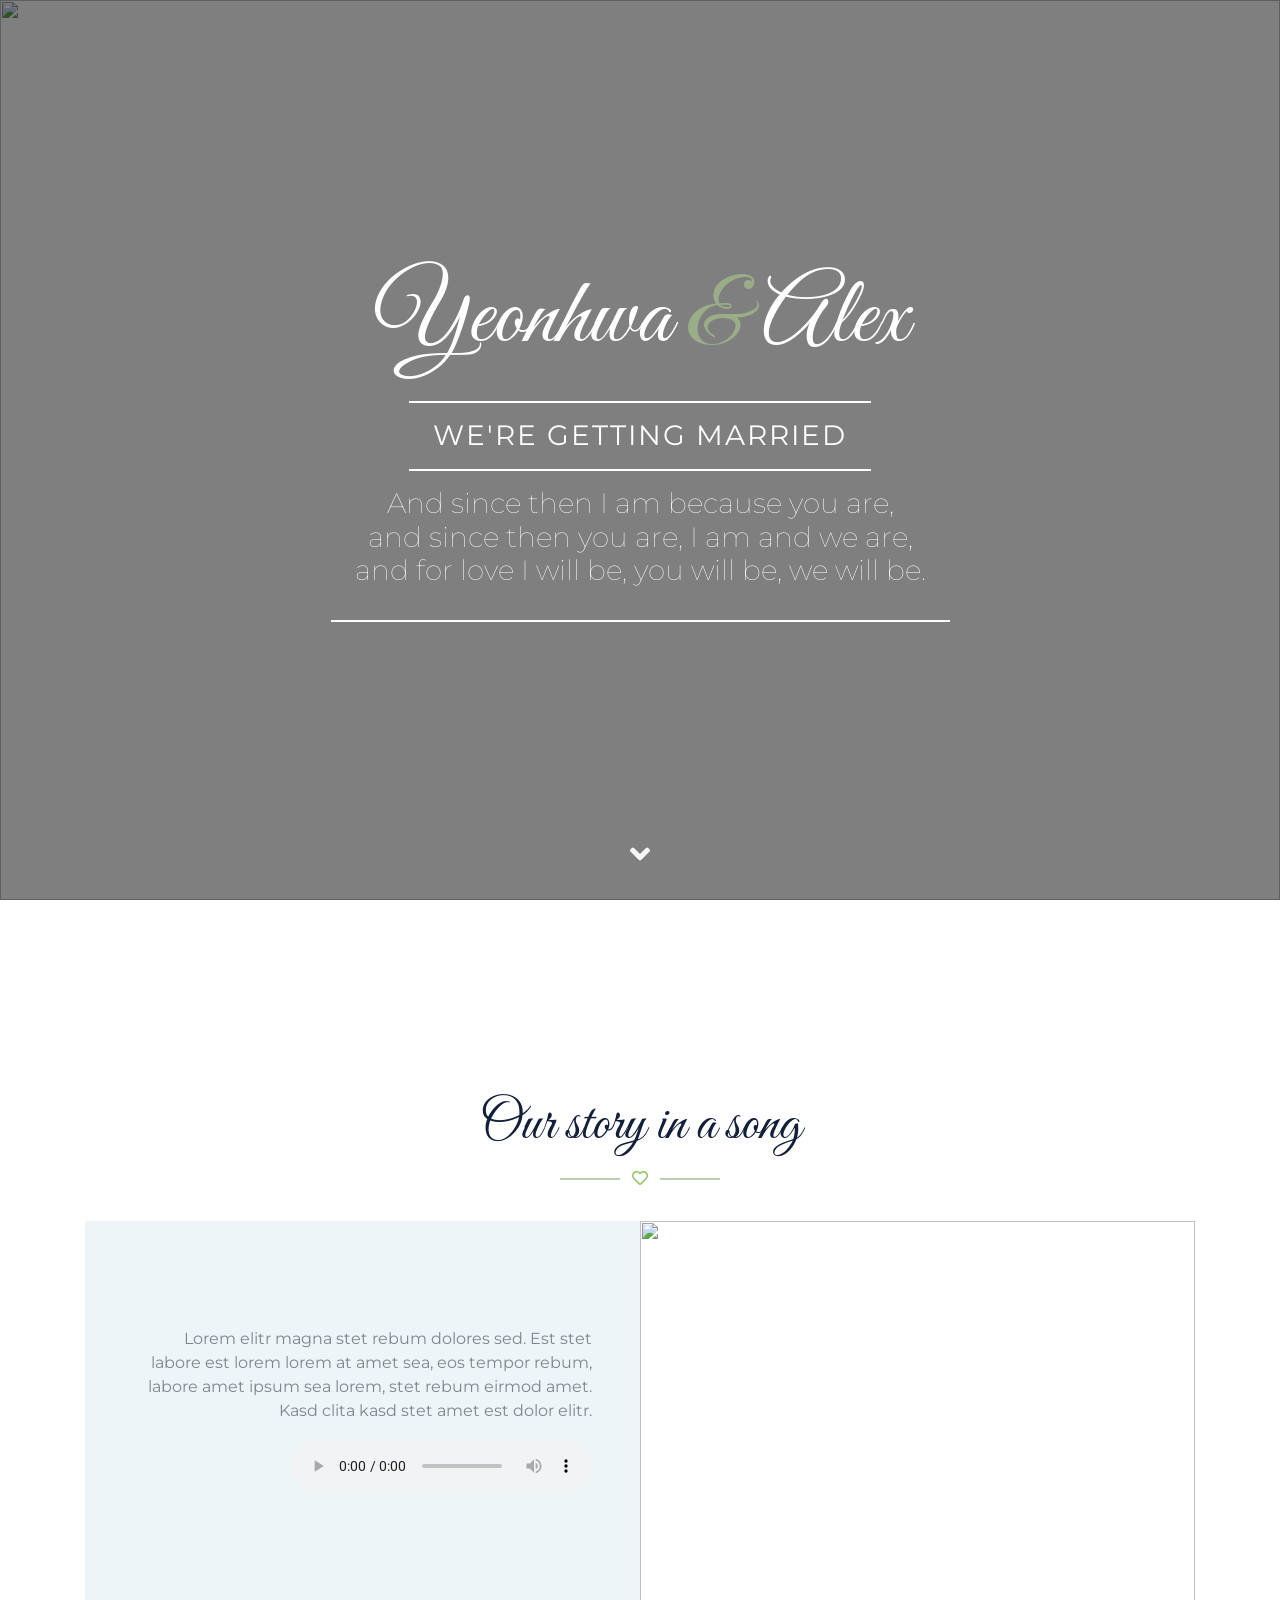
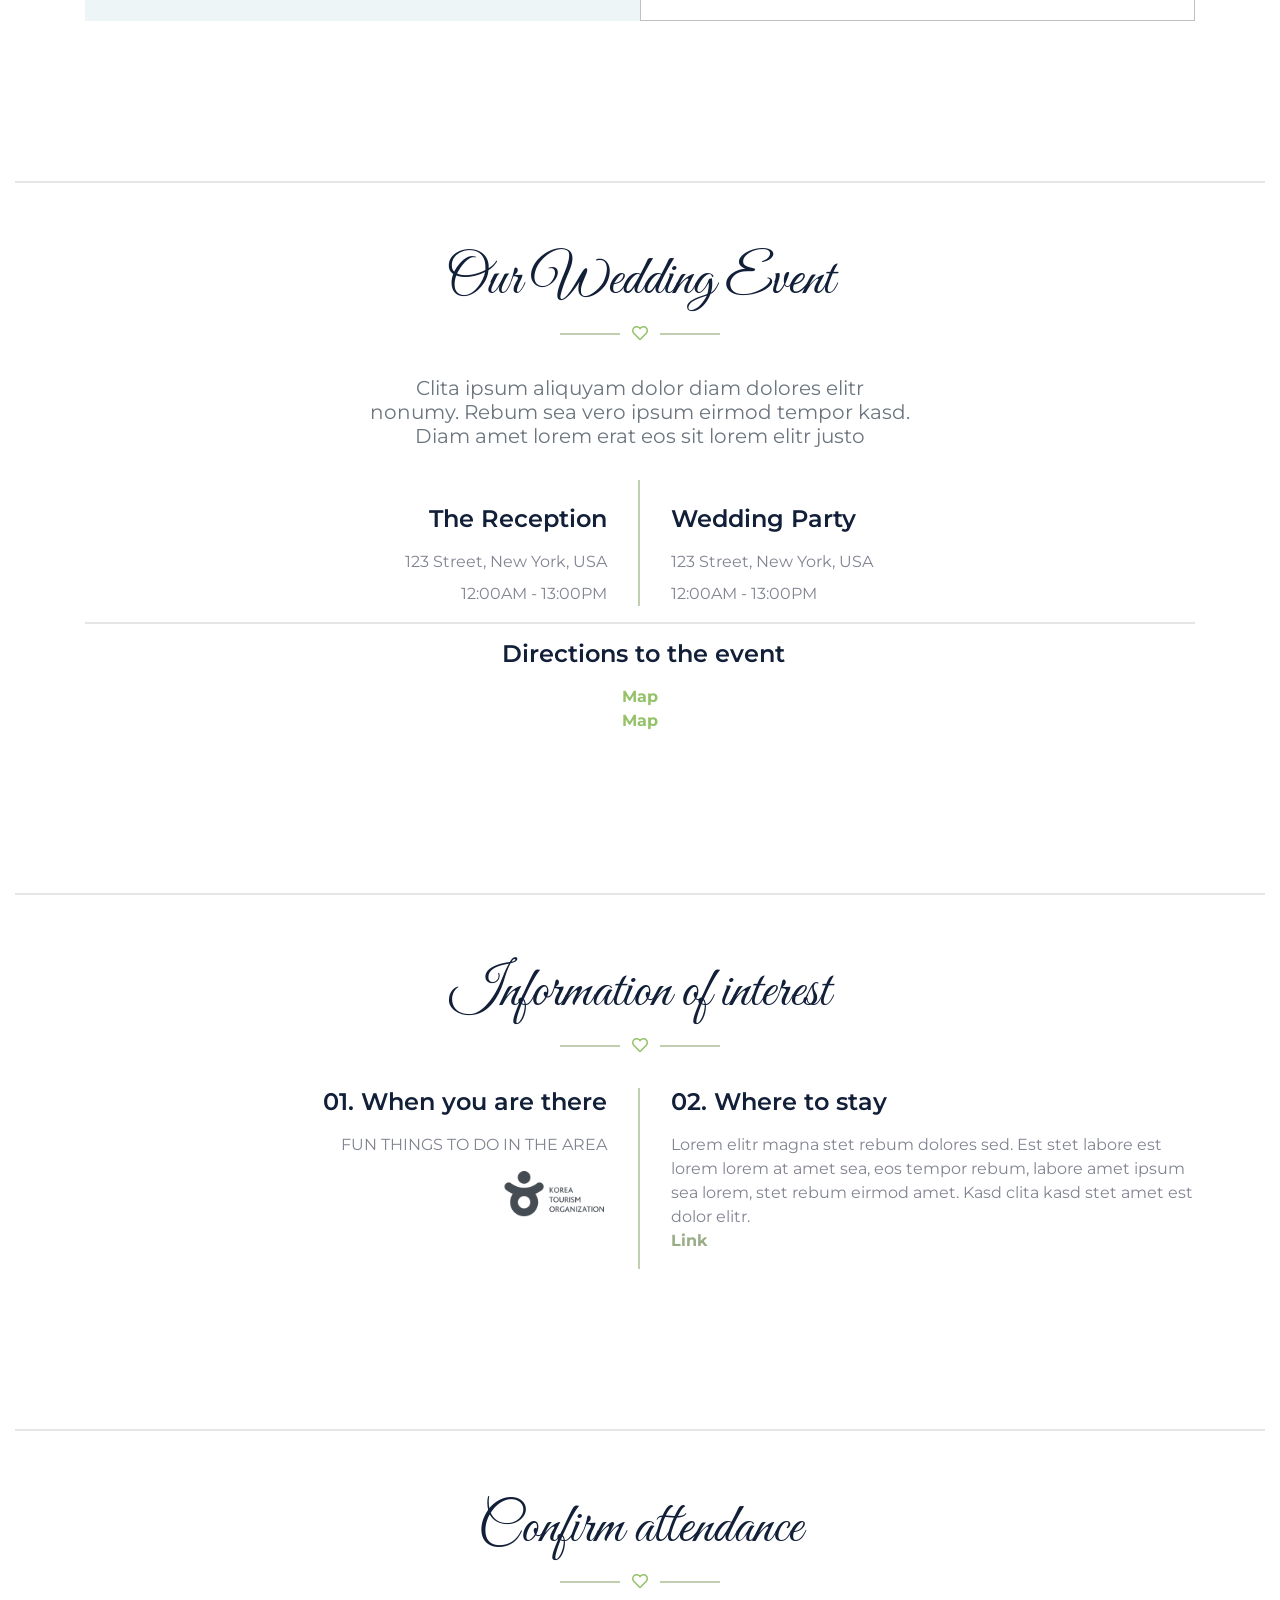
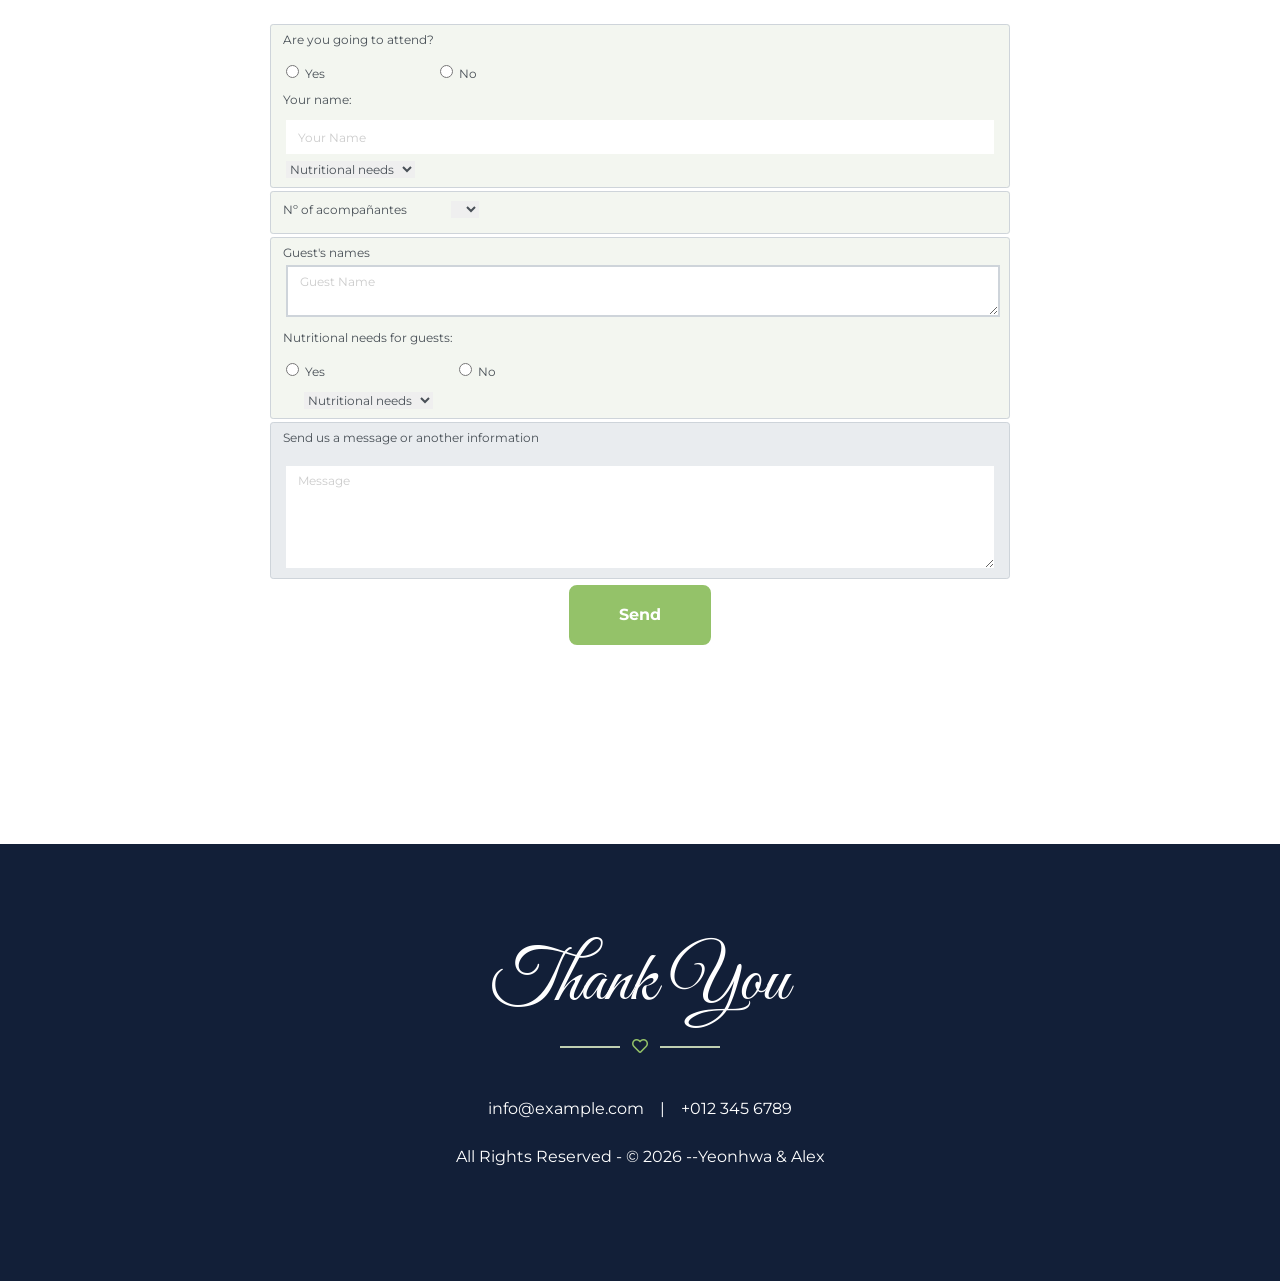
==== commit 98f65a27: "Add files via upload" ====
--- a/index.html
+++ b/index.html
@@ -133,13 +133,13 @@
 					<div class="h-100 d-flex flex-column justify-content-center bg-secondary p-5">
 						<p>Lorem elitr magna stet rebum dolores sed. Est stet labore est lorem lorem at amet sea, eos tempor rebum, labore amet ipsum sea lorem, stet rebum eirmod amet. Kasd clita kasd stet amet est dolor elitr.</p>
 						<p><audio controls>
-								<source src="cancion.mp3" type="audio/mpeg">
+								<source src="music/TheGrandJamSweetCaroline2024.mp3" type="audio/mpeg" preload="none">
 								Tu navegador no soporta este elemento de audio.
 							</audio></p>
 					</div>
 				</div>
 				<div class="col-md-6 p-0" style="min-height: 400px;">
-					<img class="position-absolute w-100 h-100" src="img/gallery-4.jpg" style="object-fit: cover;">
+					<img class="position-absolute w-100 h-100" src="img/Mugunghwa_flor.png" style="object-fit: cover;">
 				</div>
 			</div>
 		</div>
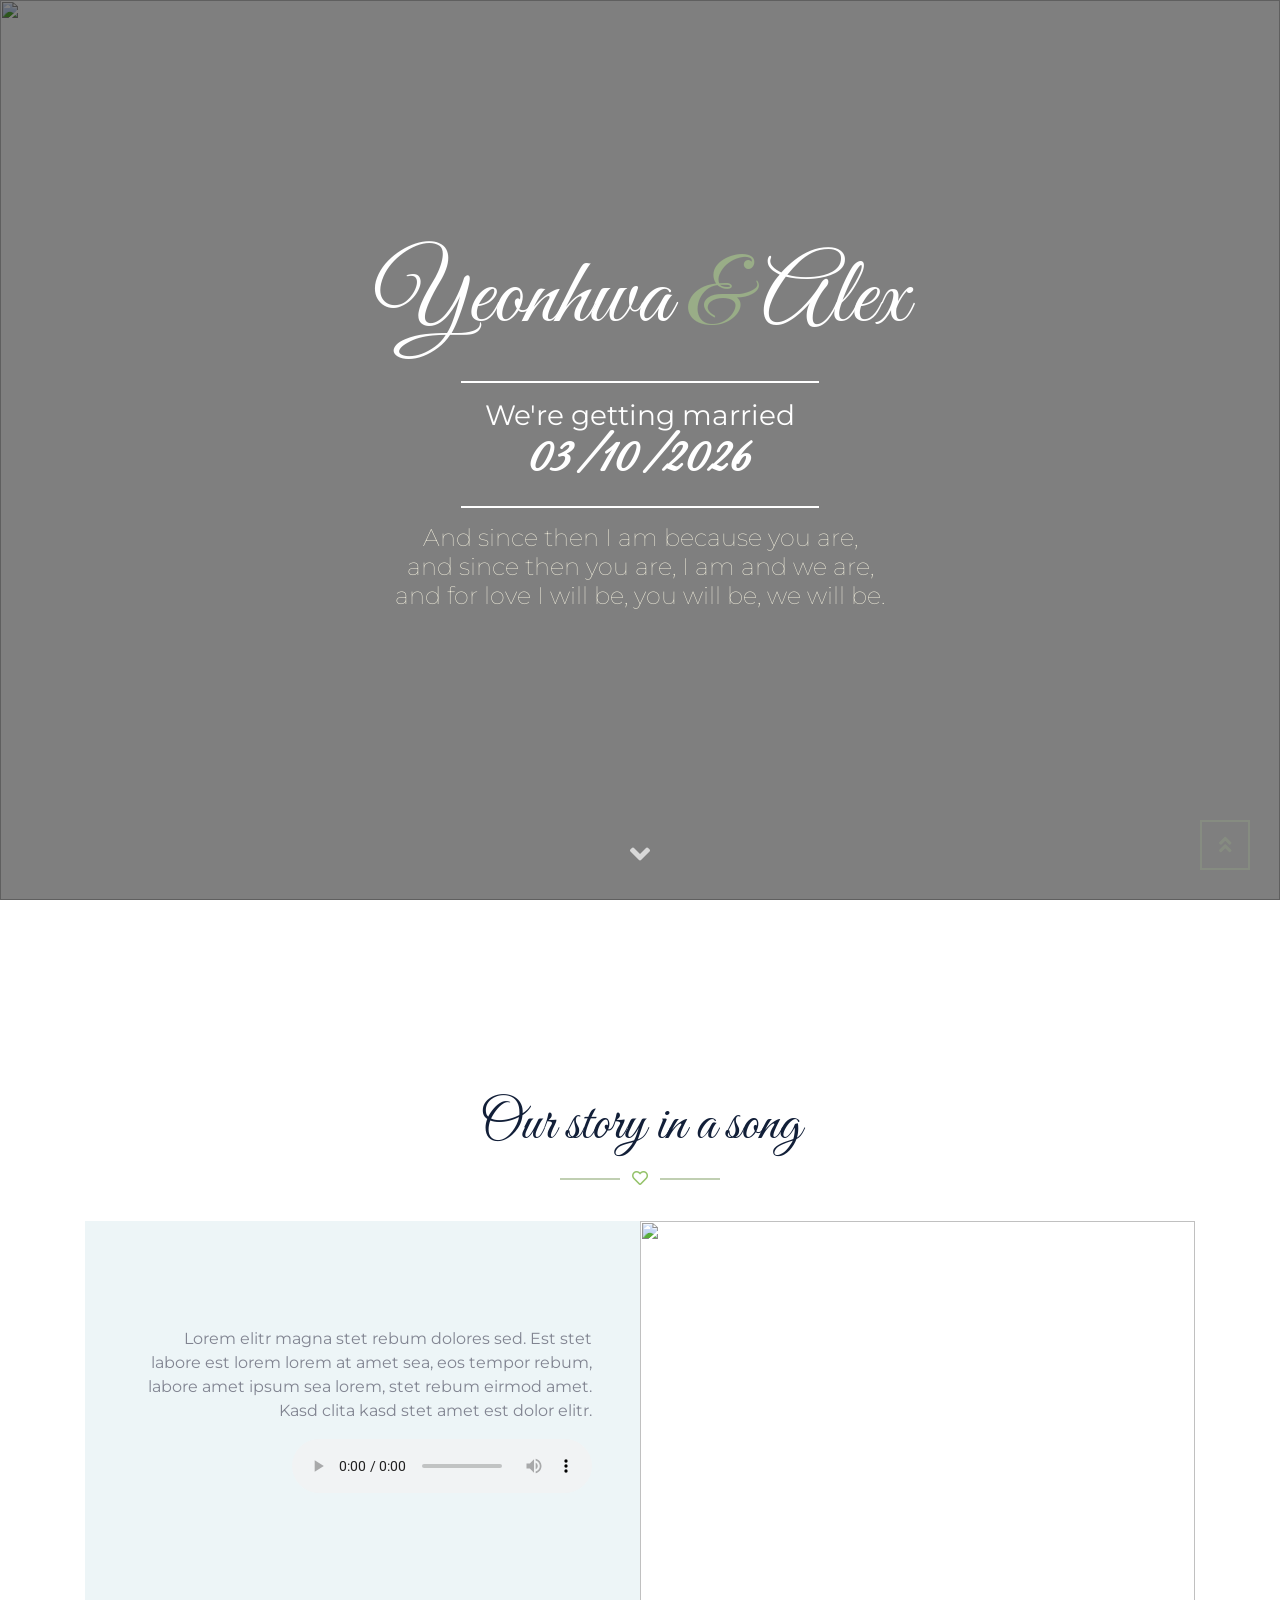
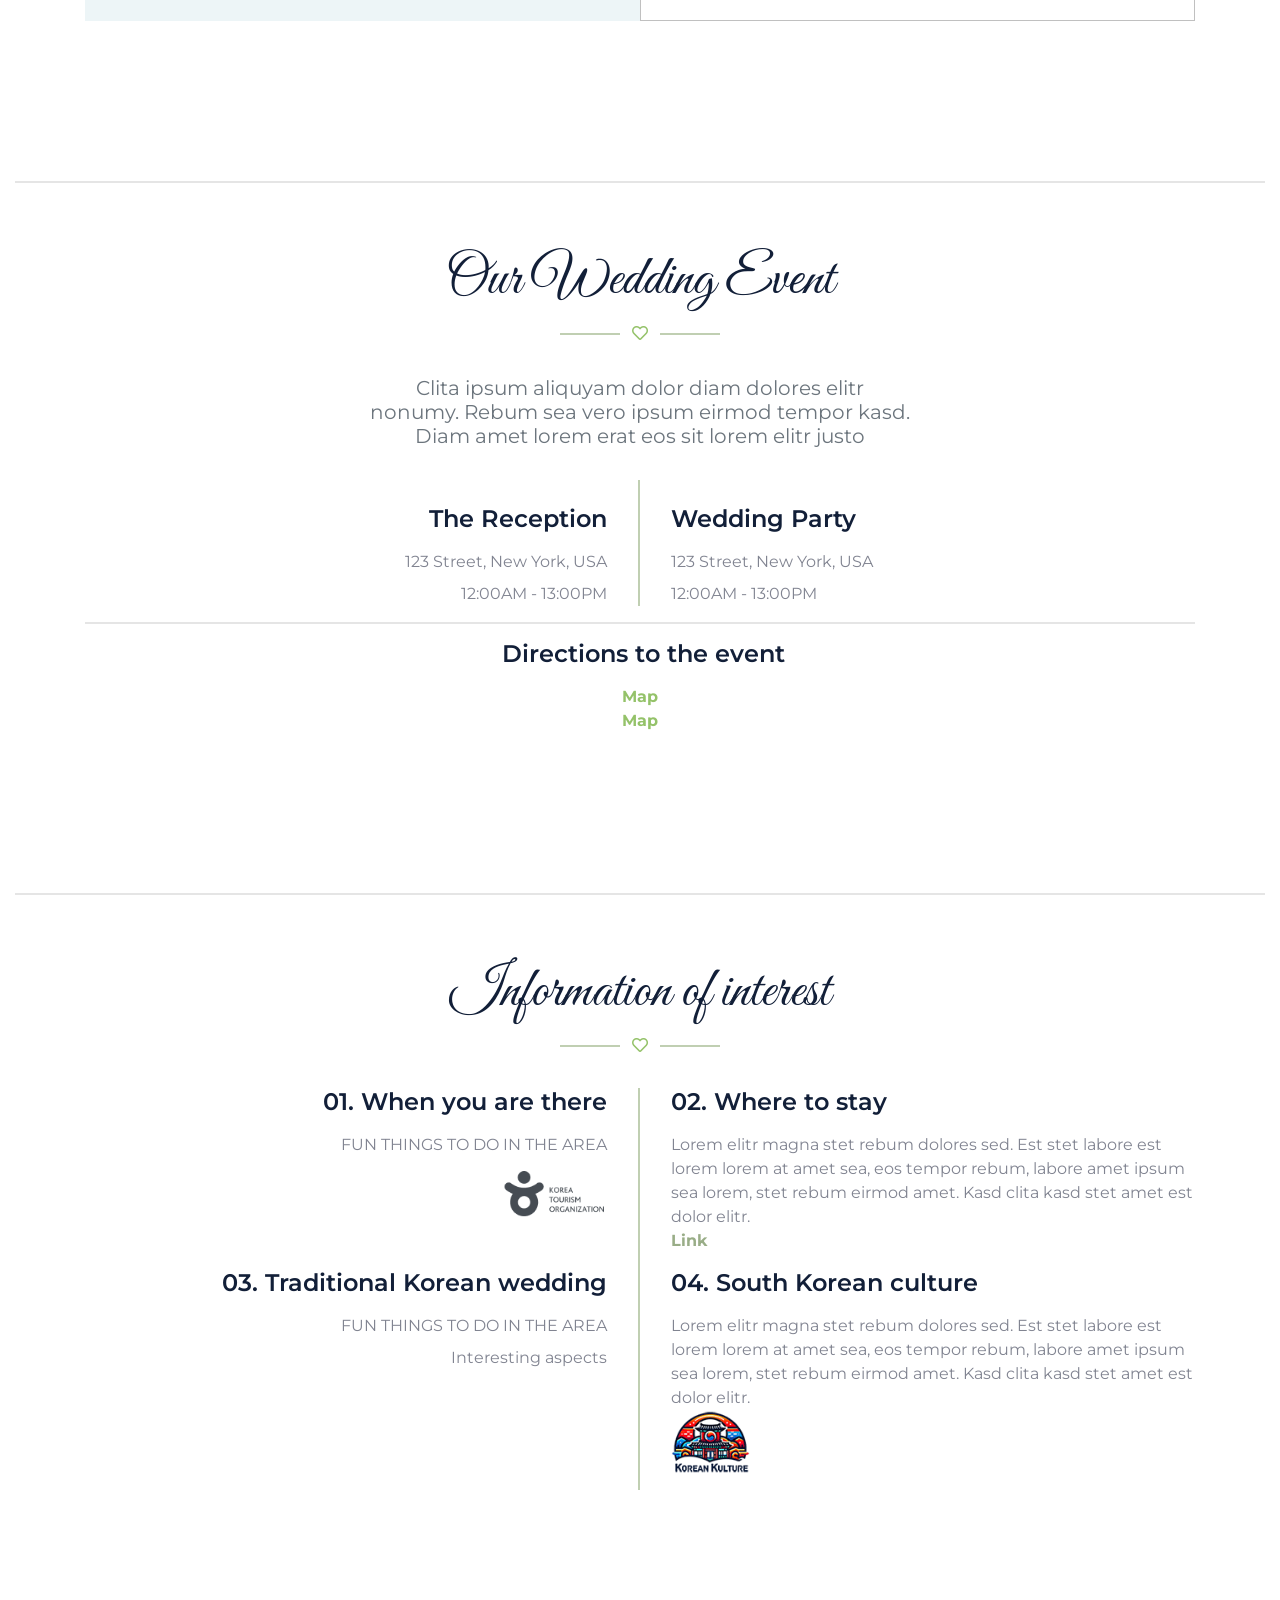
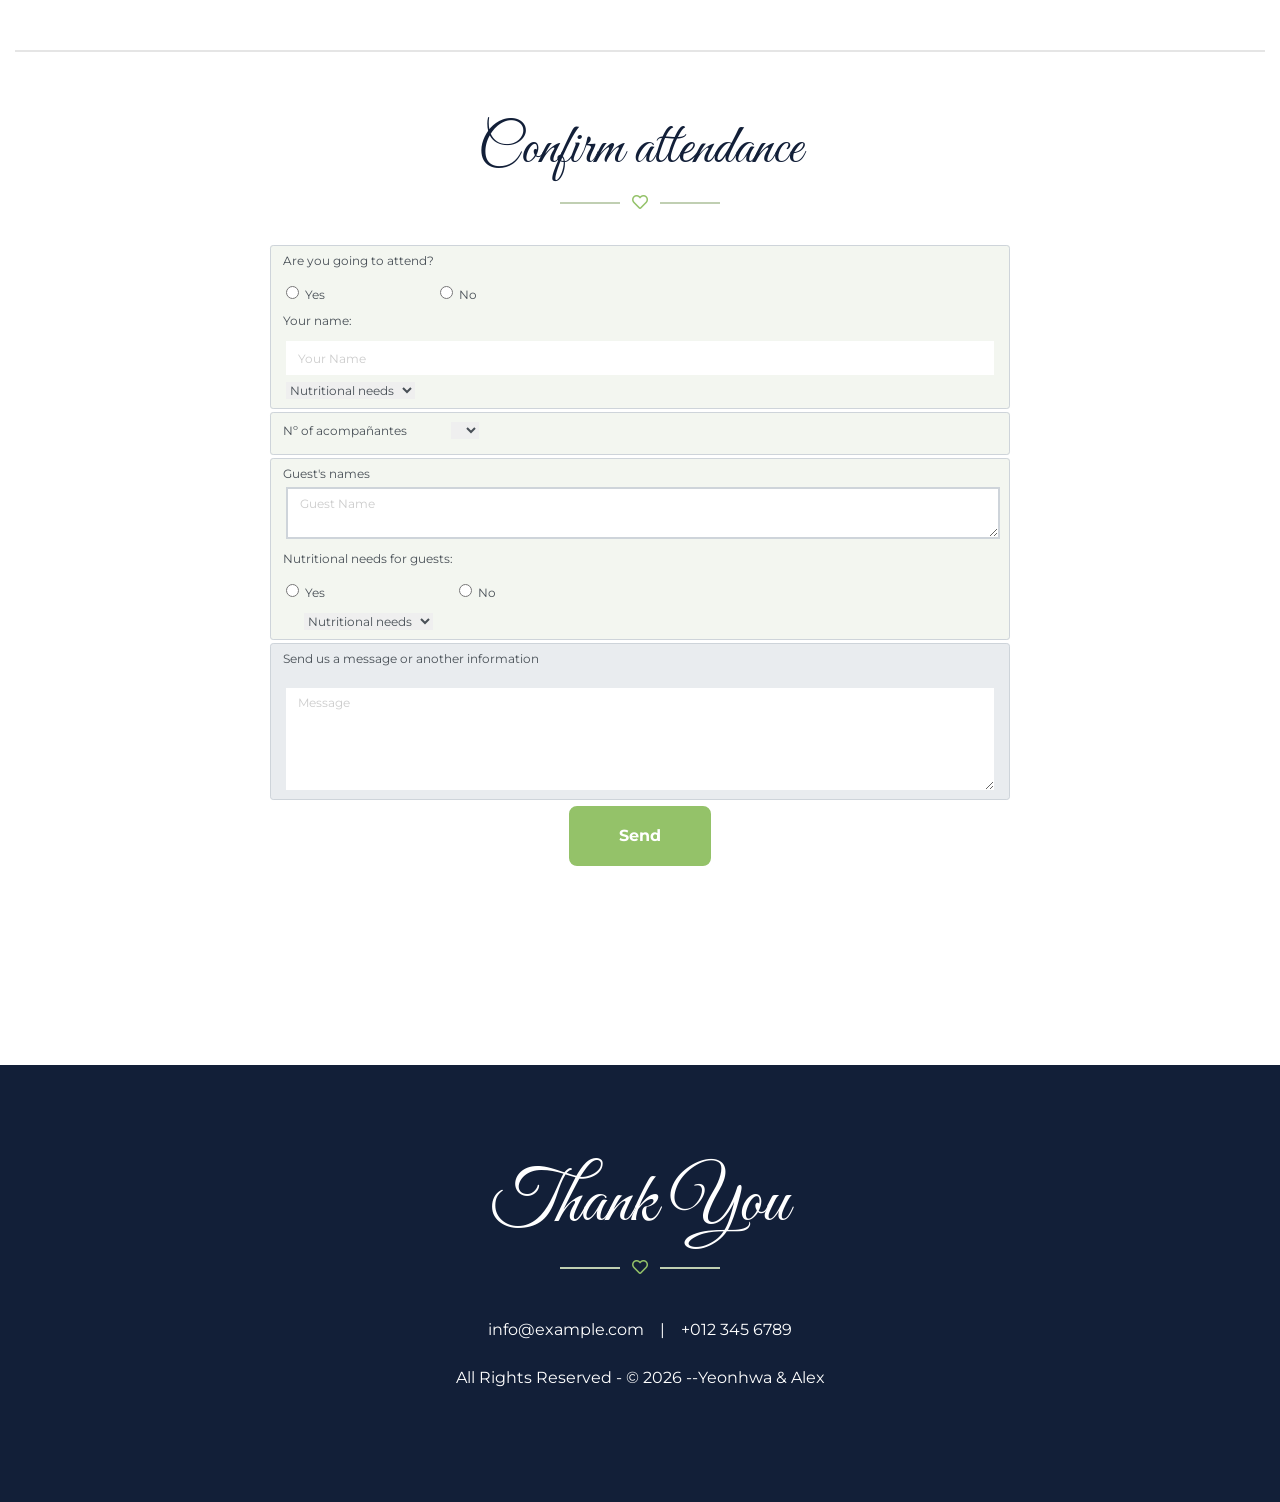
==== commit 64c0bb72: "Add files via upload" ====
--- a/index.html
+++ b/index.html
@@ -75,14 +75,15 @@
 						<div class="p-3" style="max-width: 900px;">
 							<h1 class="display-1 font-secondary text-white mt-n3 mb-md-4">Yeonhwa <span class="text-primary">&#38;</span> Alex</h1>
 							<div class="d-inline-block border-top border-bottom border-light py-3 px-4">
-								<h3 class="text-uppercase font-weight-normal text-white m-0" style="letter-spacing: 2px;">We're getting married</h3>
+								<h3 class="font-weight-normal text-white m-0">We're getting married</h3>
+								<h3 class="font-weight-bolder font-secondary text-white m-0" style="font-size: 3rem;letter-spacing: 2px;">03/10/2026</h3>
 							</div>
-							<div class="d-inline-block  border-bottom border-light py-3 px-4">
-								<h3 class="text-white font-weight-lighter">
-									<p>And since then I am because you are,<br>
+							<div class="d-inline-block  border-light py-3 px-4">
+								<h4 class="text-white font-weight-lighter">
+									<blockquote class="blockquote-home">And since then I am because you are,<br>
 										and since then you are, I am and we are,<br>
-										and for love I will be, you will be, we will be.</p>
-								</h3>
+										and for love I will be, you will be, we will be.</blockquote>
+								</h4>
 							</div>
 							<!--  <button type="button" class="btn-play mx-auto" data-toggle="modal" data-src="https://www.youtube.com/embed/DWRcNpR6Kdc" data-target="#videoModal">
                                 <span></span>
@@ -90,6 +91,7 @@
 						</div>
 					</div>
 				</div>
+				<!--
 				<div class="carousel-item position-relative" style="height: 100vh; min-height: 400px;">
 					<img class="position-absolute w-100 h-100" src="img/carousel-2.jpg" style="object-fit: cover;">
 					<div class="carousel-caption d-flex flex-column align-items-center justify-content-center">
@@ -101,6 +103,7 @@
 						</div>
 					</div>
 				</div>
+-->
 			</div>
 			<!--
 			<a class="carousel-control-prev justify-content-start" href="#header-carousel" data-slide="prev">
@@ -270,6 +273,25 @@
 						<p class="m-0">Lorem elitr magna stet rebum dolores sed. Est stet labore est lorem lorem at amet sea, eos tempor rebum, labore amet ipsum sea lorem, stet rebum eirmod amet. Kasd clita kasd stet amet est dolor elitr.
 						</p>
 						<p> <a href="https://english.visitkorea.or.kr/svc/contents/contentsView.do?vcontsId=140676">Link</a>
+						</p>
+					</div>
+				</div>
+			</div>
+			<div class="row">
+				<div class="col-md-6 border-right border-primary">
+					<div class="text-center text-md-right mr-md-3 mb-4 mb-md-0">
+						<h4 class="mb-3">03. Traditional Korean wedding
+						</h4>
+						<p class="text-uppercase mb-2">Fun things to do in the area</p>
+						<p>Interesting aspects</p>
+					</div>
+				</div>
+				<div class="col-md-6">
+					<div class="text-center text-md-left ml-md-3">
+						<h4 class="mb-3">04. South Korean culture</h4>
+						<p class="m-0">Lorem elitr magna stet rebum dolores sed. Est stet labore est lorem lorem at amet sea, eos tempor rebum, labore amet ipsum sea lorem, stet rebum eirmod amet. Kasd clita kasd stet amet est dolor elitr.
+						</p>
+						<p> <a href="https://koreankulture.com/cultura-coreana/"><img class="imagen-link" style="width:15%; height: auto;" src="img/Korean-Kulture.png"></a>
 						</p>
 					</div>
 				</div>
--- a/css/style.css
+++ b/css/style.css
@@ -601,6 +601,12 @@
 .blockquote {
 	margin-bottom: 1rem;
 	font-size: 1.25rem;
+}
+
+.blockquote-home {
+	display: block;
+	font-size: 100%;
+	color: #fffbe7;
 }
 
 .blockquote-footer {
@@ -10490,6 +10496,10 @@
 	color: #fff !important;
 }
 
+.text-crema {
+	color: #fff8e7 !important;
+}
+
 .text-primary {
 	color: #99ad87 !important;
 }
@@ -10815,6 +10825,7 @@
 	right: 0;
 	bottom: 0;
 	background: rgba(0, 0, 0, 0.5);
+	z-index: 1;
 	z-index: 1;
 }
 
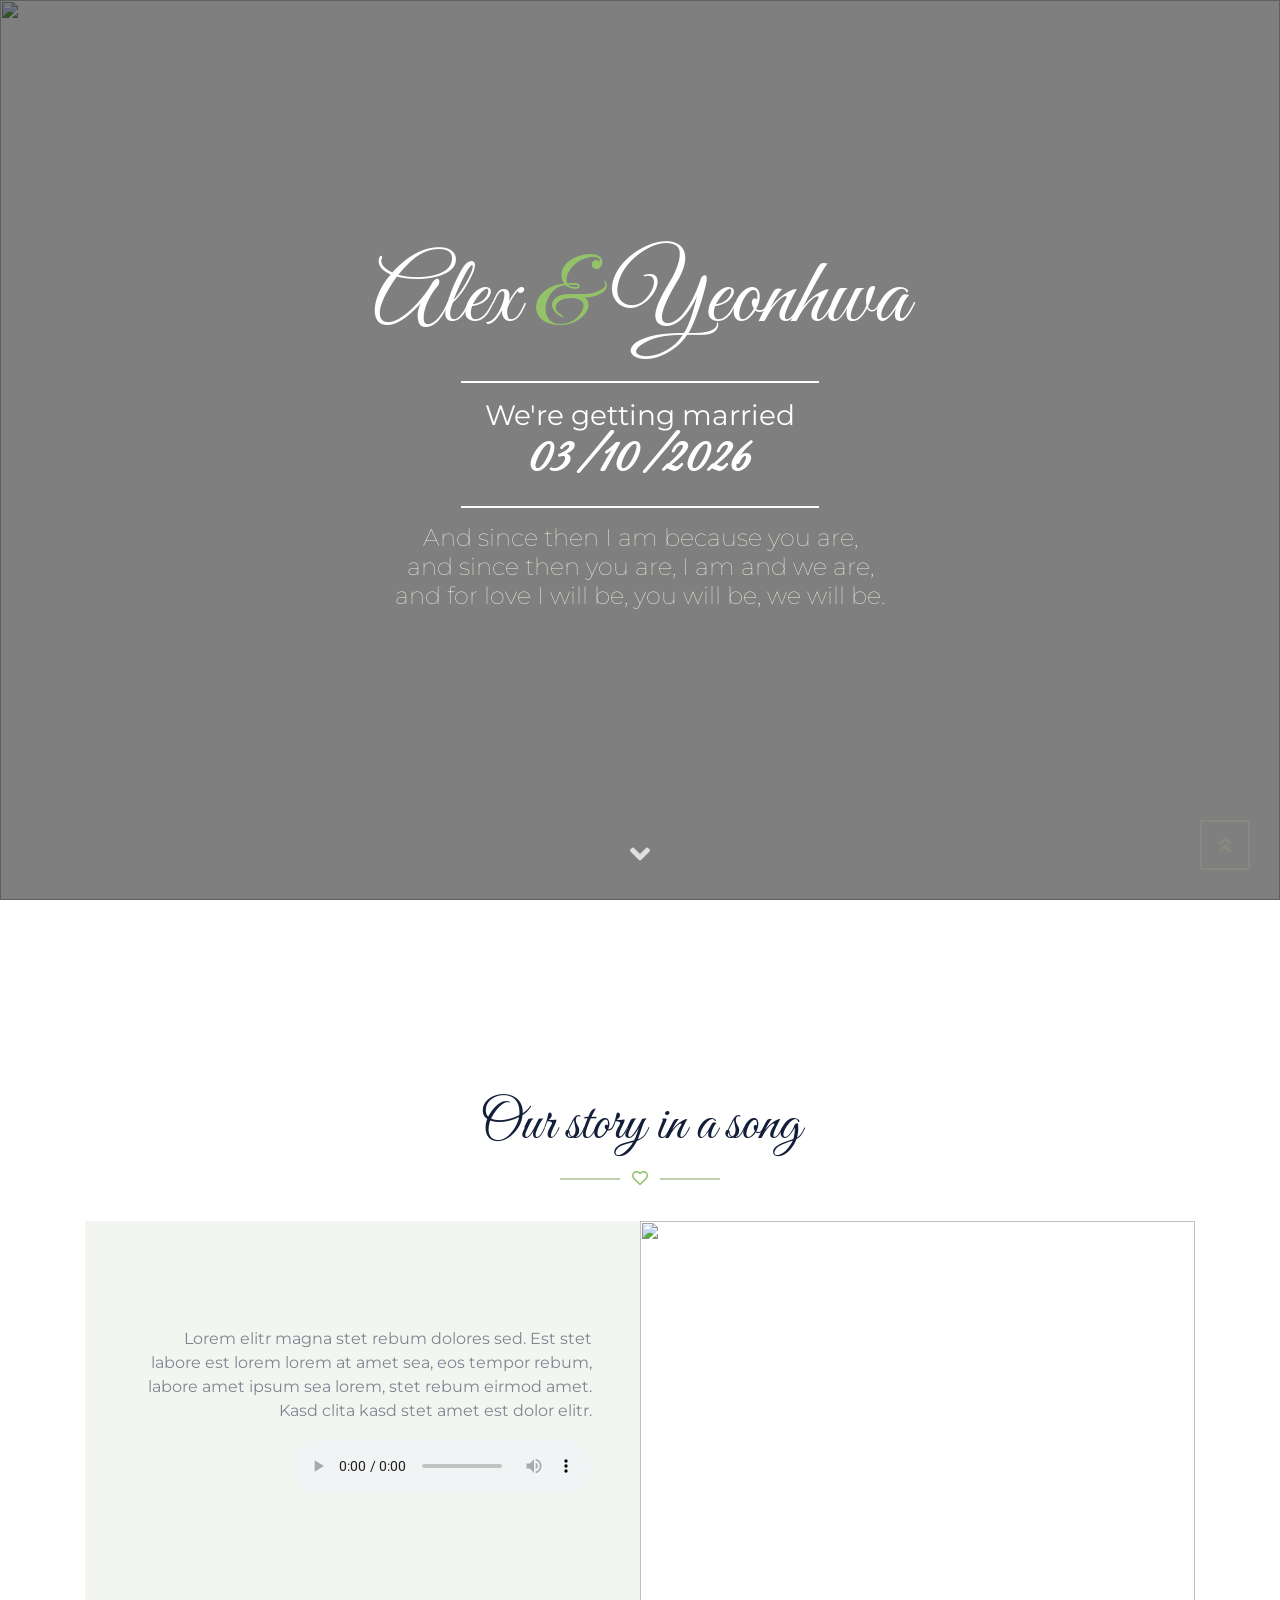
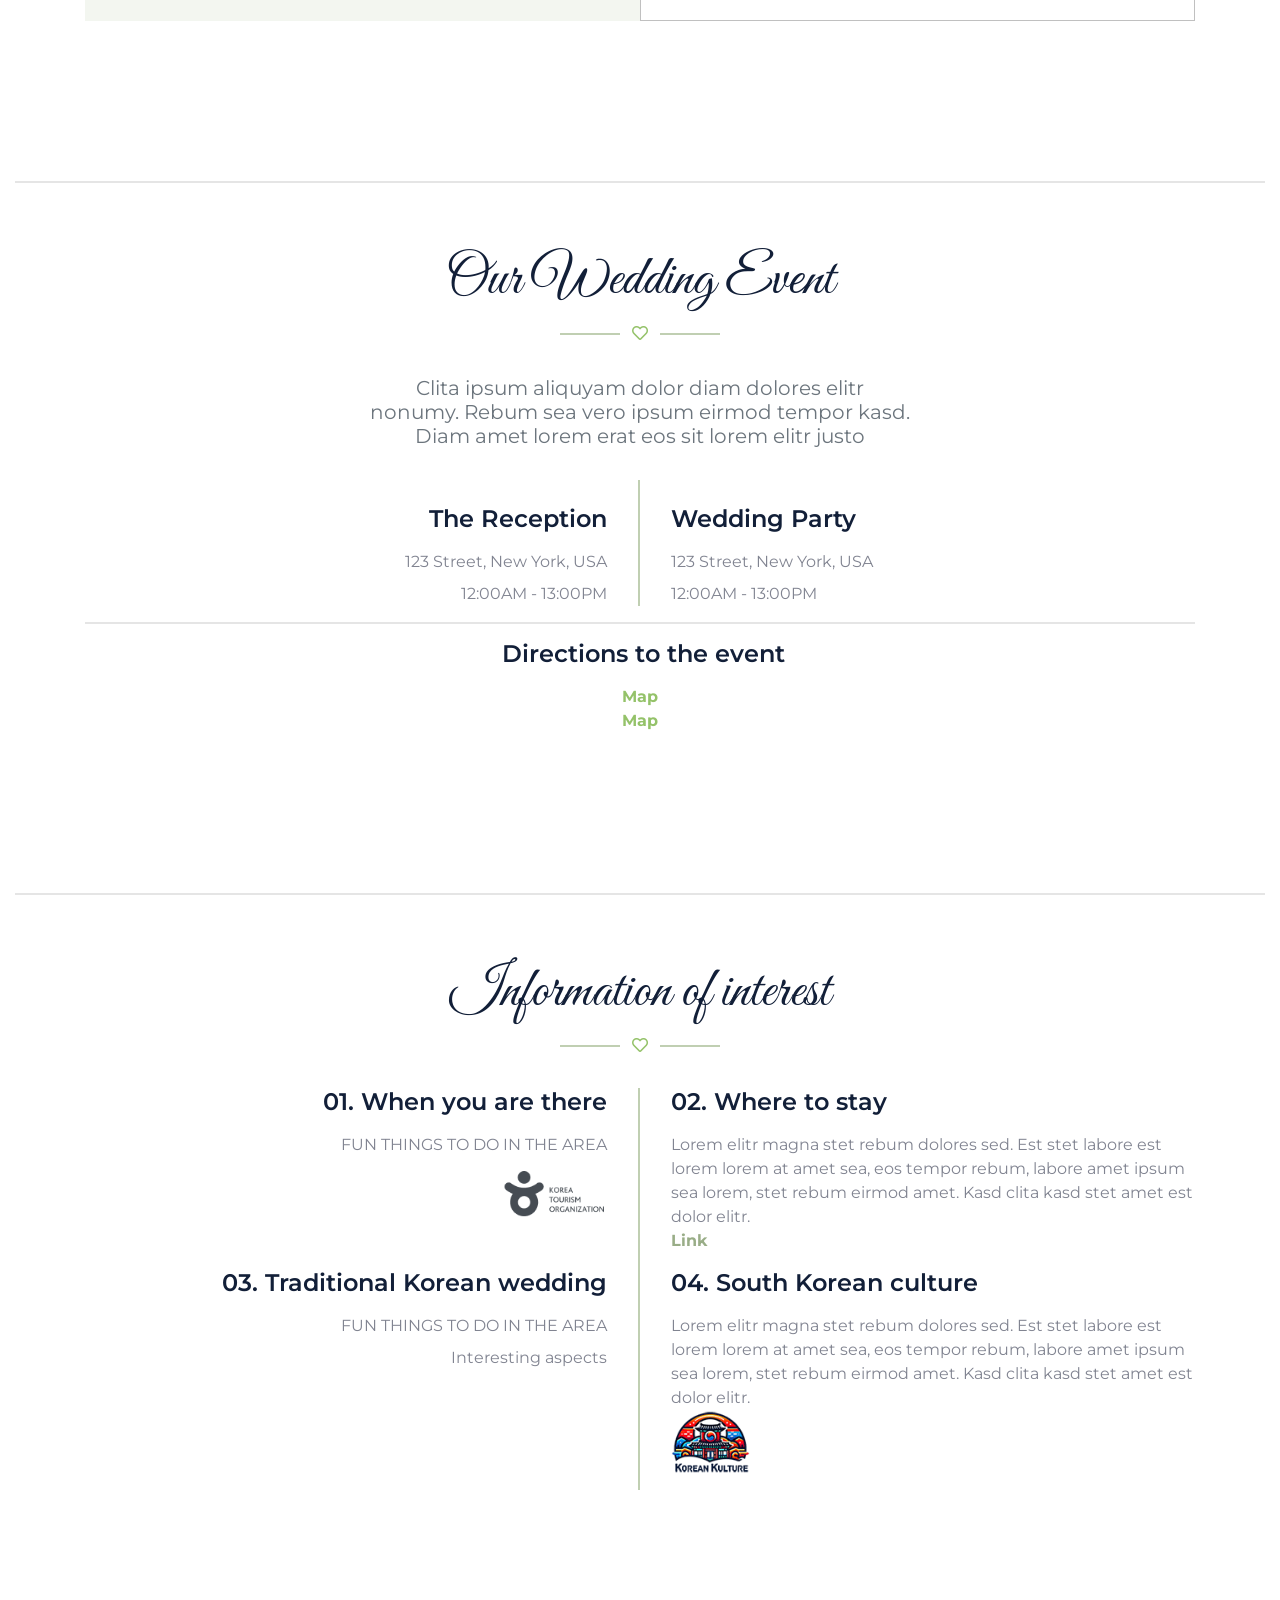
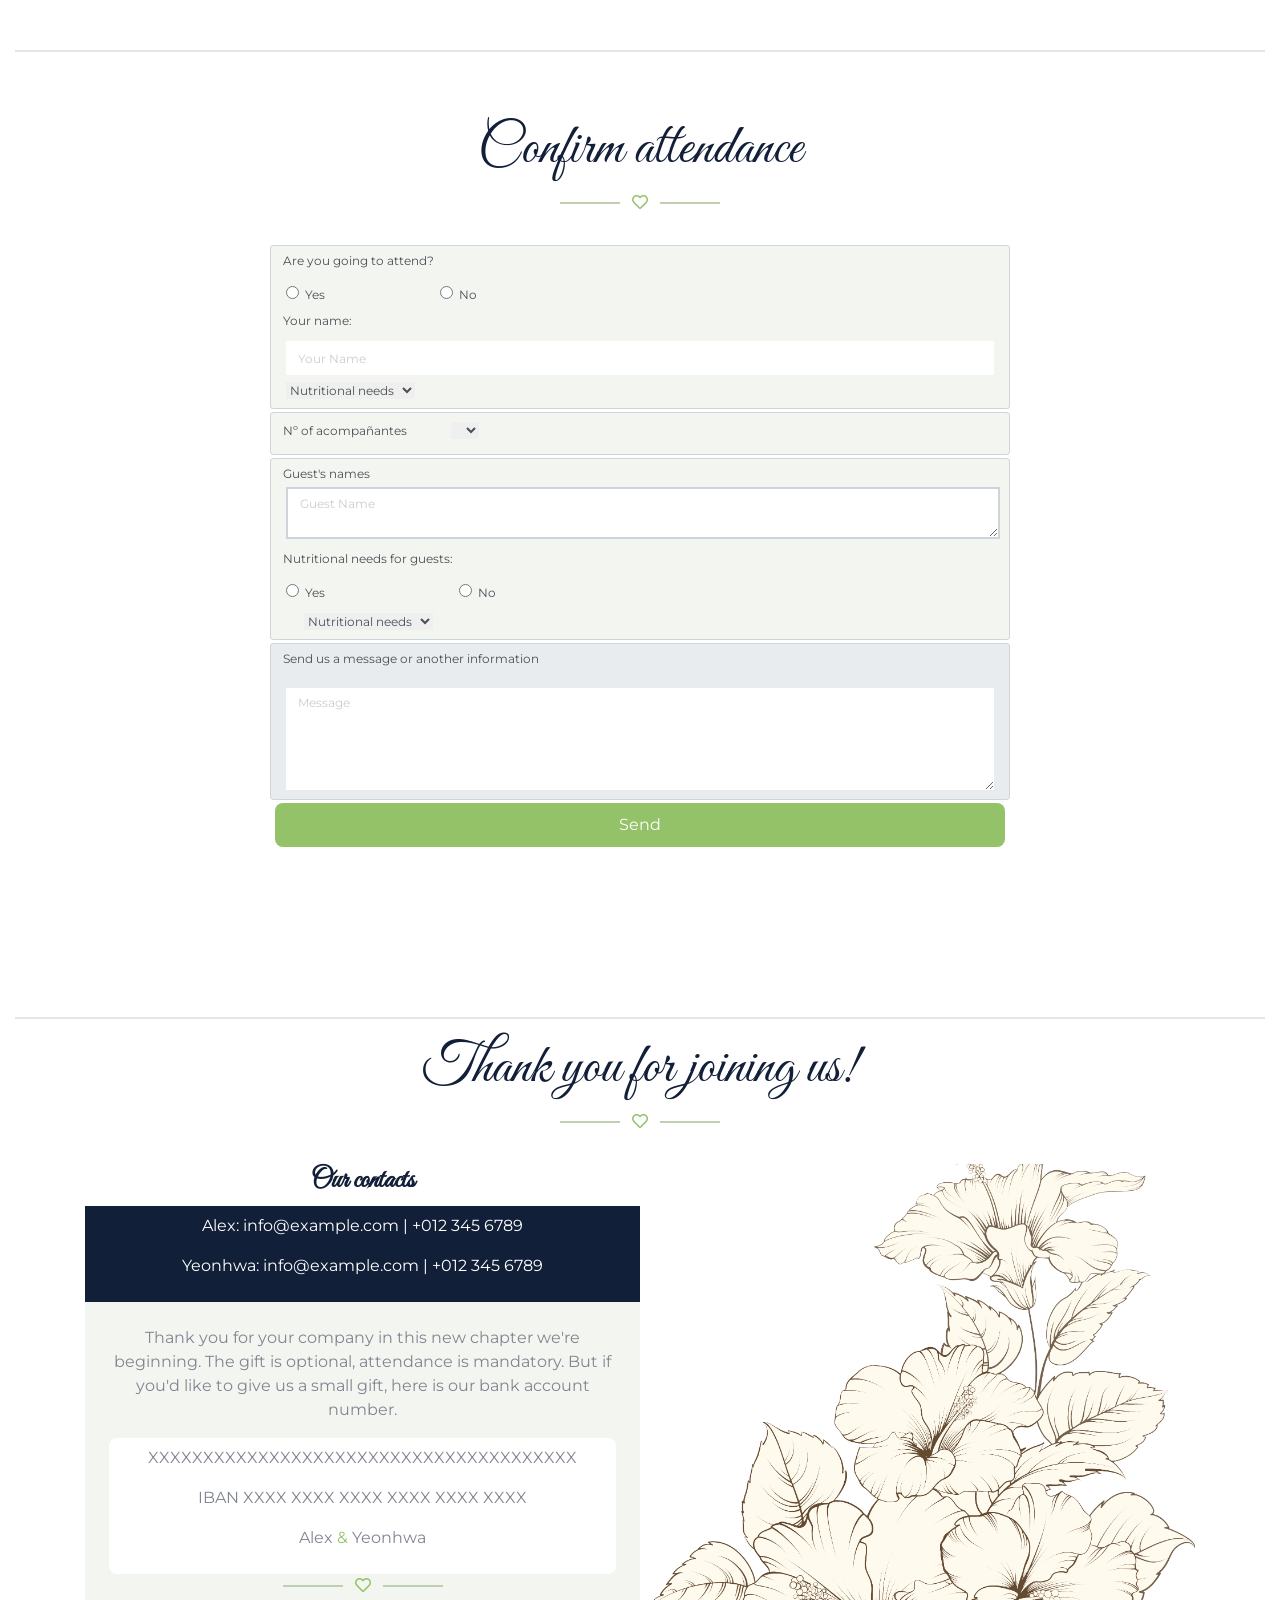
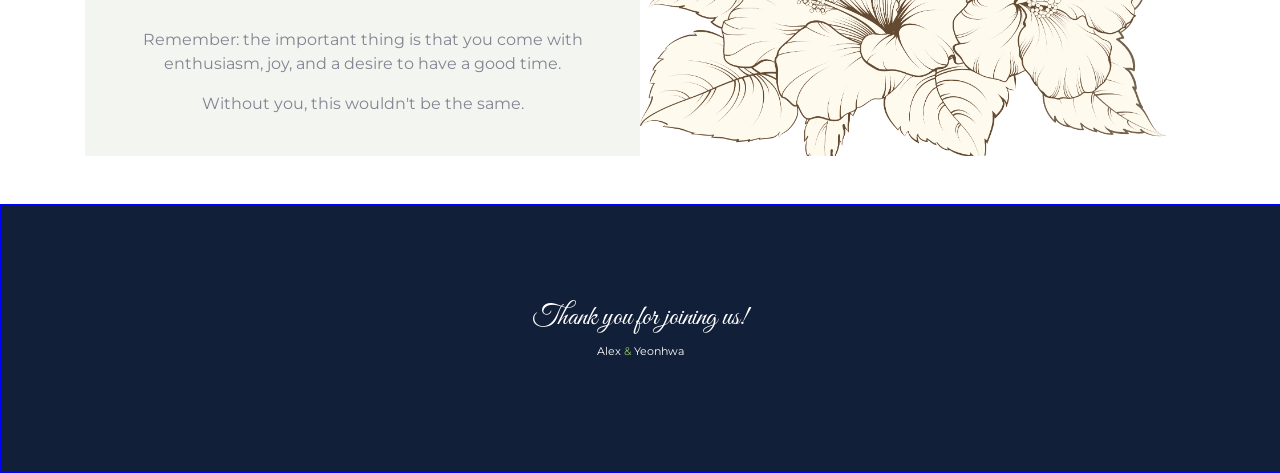
==== commit ae0c13f6: "Add files via upload" ====
--- a/index.html
+++ b/index.html
@@ -3,7 +3,7 @@
 
 <head>
 	<meta charset="utf-8">
-	<title>Yeonhwa &#38; Alex Wedding</title>
+	<title>Alex &#38; Yeonhwa Wedding</title>
 	<meta content="width=device-width, initial-scale=1.0" name="viewport">
 	<meta content="Free HTML Templates" name="keywords">
 	<meta content="Free HTML Templates" name="description">
@@ -31,7 +31,7 @@
 	<!-- Navbar Start -->
 	<nav class="navbar fixed-top shadow-sm navbar-expand-lg bg-dark navbar-dark py-3 py-lg-0 px-lg-5">
 		<a href="index.html" class="navbar-brand d-block d-lg-none">
-			<h1 class="font-secondary text-white mb-n2">Yeonhwa <span class="text-dark-light-green">&#38;</span> Alex</h1>
+			<h1 class="font-secondary text-white mb-n2">Alex <span class="text-dark-light-green">&#38;</span> Yeonhwa</h1>
 		</a>
 		<button type="button" class="navbar-toggler" data-toggle="collapse" data-target="#navbarCollapse">
 			<span class="navbar-toggler-icon"></span>
@@ -48,7 +48,7 @@
 -->
 			</div>
 			<a href="index.html" class="navbar-brand mx-5 d-none d-lg-block">
-				<h1 class="font-secondary text-white mb-n2">Yeonhwa <span class="text-dark-light-green">&#38;</span> Alex</h1>
+				<h1 class="font-secondary text-white mb-n2">Alex <span class="text-dark-light-green">&#38;</span> Yeonhwa</h1>
 			</a>
 			<div class="navbar-nav mr-auto py-0">
 				<a href="#informa" class="nav-item nav-link">Information</a>
@@ -73,50 +73,22 @@
 					<img class="position-absolute w-100 h-100" src="img/carousel-1.jpg" style="object-fit: cover;">
 					<div class="carousel-caption d-flex flex-column align-items-center justify-content-center">
 						<div class="p-3" style="max-width: 900px;">
-							<h1 class="display-1 font-secondary text-white mt-n3 mb-md-4">Yeonhwa <span class="text-primary">&#38;</span> Alex</h1>
+							<h1 class="display-1 font-secondary text-white mt-n3 mb-md-4">Alex <span class="text-dark-light-green">&#38;</span> Yeonhwa</h1>
 							<div class="d-inline-block border-top border-bottom border-light py-3 px-4">
 								<h3 class="font-weight-normal text-white m-0">We're getting married</h3>
 								<h3 class="font-weight-bolder font-secondary text-white m-0" style="font-size: 3rem;letter-spacing: 2px;">03/10/2026</h3>
 							</div>
 							<div class="d-inline-block  border-light py-3 px-4">
 								<h4 class="text-white font-weight-lighter">
-									<blockquote class="blockquote-home">And since then I am because you are,<br>
-										and since then you are, I am and we are,<br>
-										and for love I will be, you will be, we will be.</blockquote>
+									<blockquote class="blockquote-home">And since then I am because you are,<br>and since then you are, I am and we are,<br>and for love I will be, you will be, we will be.</blockquote>
 								</h4>
 							</div>
-							<!--  <button type="button" class="btn-play mx-auto" data-toggle="modal" data-src="https://www.youtube.com/embed/DWRcNpR6Kdc" data-target="#videoModal">
-                                <span></span>
-                            </button> -->
 						</div>
 					</div>
 				</div>
-				<!--
-				<div class="carousel-item position-relative" style="height: 100vh; min-height: 400px;">
-					<img class="position-absolute w-100 h-100" src="img/carousel-2.jpg" style="object-fit: cover;">
-					<div class="carousel-caption d-flex flex-column align-items-center justify-content-center">
-						<div class="p-3" style="max-width: 900px;">
-							<h1 class="display-1 font-secondary text-white mt-n3 mb-md-4">Yeonhwa <span class="text-primary">&#38;</span> Alex</h1>
-							<div class="d-inline-block border-top border-bottom border-light py-3 px-4">
-								<h3 class="text-uppercase font-weight-normal text-white m-0" style="letter-spacing: 2px;">We're getting married</h3>
-							</div>
-						</div>
-					</div>
-				</div>
--->
-			</div>
-			<!--
-			<a class="carousel-control-prev justify-content-start" href="#header-carousel" data-slide="prev">
-				<div class="btn btn-primary px-0" style="width: 68px; height: 68px;">
-					<span class="carousel-control-prev-icon mt-3"></span>
-				</div>
-			</a>
-			<a class="carousel-control-next justify-content-end" href="#header-carousel" data-slide="next">
-				<div class="btn btn-primary px-0" style="width: 68px; height: 68px;">
-					<span class="carousel-control-next-icon mt-3"></span>
-				</div>
-			</a>
--->
+
+			</div>
+
 		</div>
 	</div>
 	<!-- Carousel End -->
@@ -133,7 +105,7 @@
 			</div>
 			<div class="row m-0 mb-4 mb-md-0 pb-2 pb-md-0">
 				<div class="col-md-6 p-0 text-center text-md-right">
-					<div class="h-100 d-flex flex-column justify-content-center bg-secondary p-5">
+					<div class="h-100 d-flex flex-column justify-content-center bg-secondary_semi p-5">
 						<p>Lorem elitr magna stet rebum dolores sed. Est stet labore est lorem lorem at amet sea, eos tempor rebum, labore amet ipsum sea lorem, stet rebum eirmod amet. Kasd clita kasd stet amet est dolor elitr.</p>
 						<p><audio controls>
 								<source src="music/TheGrandJamSweetCaroline2024.mp3" type="audio/mpeg" preload="none">
@@ -298,9 +270,6 @@
 			</div>
 		</div>
 	</div>
-	<!-- Information End -->
-
-
 	<!-- Information End -->
 
 
@@ -401,7 +370,7 @@
 							</div>
 
 							<div>
-								<button id="btnEnviar" class="btn btn-primary font-weight-bold py-3 px-5" type="submit">Send</button>
+								<button id="btnEnviar" class="btn btn-primary font-weight-normal py-3 px-5" type="submit">Send</button>
 
 							</div>
 							<!-- Contenedor para mensajes de éxito/error -->
@@ -416,44 +385,78 @@
 		</div>
 	</div>
 
-	<!--Celiacos
-Veganos
-Vegetarianos
-Intolerantes a la lactosa
-Intolerantes al huevo
-Intolerantes a los frutos secos
-										
-Celiac patients
-Vegans
-Vegetarians
-Lactose intolerant
-Egg intolerant
-Nut intolerant
--->
-	<!-- RSVP End -->
-
+	<!-- regalos -->
+	<div class="container-fluid py-5" id="contact">
+		<hr>
+		<div class="container py-7">
+			<div class="section-title position-relative text-center">
+				<h1 class="font-secondary display-4">Thank you for joining us!</h1>
+				<i class="far fa-heart text-dark-light-green"></i>
+			</div>
+			<div class="row m-0 mb-4 mb-md-0 pb-2 pb-md-0">
+				<div class="col-md-6 p-0 text-center" class="container-fluid text-white py-5">
+					<h3 class="font-secondary">Our contacts</h3>
+					<div class="bg-dark text-white py-2">
+						<p href="#">Alex: info@example.com | +012 345 6789</p>
+						<p href="#">Yeonhwa: info@example.com | +012 345 6789</p>
+					</div>
+
+					<div class="d-flex flex-column justify-content-center bg-secondary_semi p-4">
+
+						<p>Thank you for your company in this new chapter we're beginning. The gift is optional, attendance is mandatory. But if you'd like to give us a small gift, here is our bank account number.</p>
+
+						<div class="bg-white iban">
+							<p>XXXXXXXXXXXXXXXXXXXXXXXXXXXXXXXXXXXXXXX</p>
+							<p>IBAN XXXX XXXX XXXX XXXX XXXX XXXX</p>
+							<p>Alex <span class="text-dark-light-green">&#38;</span> Yeonhwa</p>
+						</div>
+						<div>
+							<div class="section-title position-relative"> <i class="far fa-heart text-dark-light-green"></i>
+							</div>
+							<p>Remember: the important thing is that you come with enthusiasm, joy, and a desire to have a good time.</p>
+							<p>Without you, this wouldn't be the same.</p>
+						</div>
+					</div>
+				</div>
+				<div class="col-md-6 p-0" style="min-height: 400px;">
+					<img class="position-absolute w-100 h-100" src="img/1402_crema.png" style="object-fit: cover;">
+				</div>
+			</div>
+		</div>
+
+	</div>
+
+
+	<!-- regalos end -->
 
 	<!-- Footer Start -->
-	<div class="container-fluid bg-dark text-white py-5" id="contact" style="margin-top: 90px;">
-		<div class="container text-center py-5">
-			<div class="section-title position-relative text-center">
-				<h1 class="font-secondary display-3 text-white">Thank You</h1>
-				<i class="far fa-heart text-dark-light-green"></i>
-			</div>
-			<!-- <div class="d-flex justify-content-center mb-4">
+	<footer class="footer-company-name">
+		<div class="container-fluid bg-dark text-white py-5">
+
+			<div class="container text-center py-5">
+
+				<h3 class="font-secondary font-weight-light text-white mb-n2">Thank you for joining us! </h3><br>
+
+				<p>Alex <span class="text-dark-light-green">&#38;</span> Yeonhwa</p>
+
+				<!-- <div class="d-flex justify-content-center mb-4">
                 <a class="btn btn-lg btn-outline-light btn-lg-square mr-2" href="#"><i class="fab fa-twitter"></i></a>
                 <a class="btn btn-lg btn-outline-light btn-lg-square mr-2" href="#"><i class="fab fa-facebook-f"></i></a>
                 <a class="btn btn-lg btn-outline-light btn-lg-square mr-2" href="#"><i class="fab fa-linkedin-in"></i></a>
                 <a class="btn btn-lg btn-outline-light btn-lg-square" href="#"><i class="fab fa-instagram"></i></a>
             </div -->
+				<!--
 			<div class="d-flex justify-content-center py-2">
 				<p class="text-white" href="#">info@example.com</p>
 				<span class="px-3">|</span>
 				<p class="text-white" href="#">+012 345 6789</p>
 			</div>
-			<p class="footer-company-name">All Rights Reserved &#45; &copy; 2026 &#45;&#45;<span class="strong">Yeonhwa &#38; Alex</span> </p>
-		</div>
-	</div>
+-->
+
+				<!--				<p>All Rights Reserved &#45; &copy; 2026 </p>-->
+			</div>
+		</div>
+	</footer>
 	<!-- Footer End -->
 
 
--- a/css/style.css
+++ b/css/style.css
@@ -606,7 +606,13 @@
 .blockquote-home {
 	display: block;
 	font-size: 100%;
-	color: #fffbe7;
+	color: #fff8e7;
+}
+
+.iban {
+	padding: .5em;
+	border-radius: .5rem;
+
 }
 
 .blockquote-footer {
@@ -617,6 +623,13 @@
 
 .blockquote-footer::before {
 	content: "\2014\00A0";
+}
+
+.footer-company-name {
+	font-size: 70%;
+	margin: 0px;
+	padding: 0px;
+	border: 1px solid blue;
 }
 
 .img-fluid {
@@ -2773,30 +2786,33 @@
 .btn-primary {
 	color: #fff;
 	background-color: #94c269;
-	border-color: #94c269;
+	/*	border-color: #94c269;*/
 	border-radius: .5em;
+	padding: 0px;
 }
 
 .btn-primary:hover {
-	color: #fff;
+	color: #121F38;
 	background-color: #c0CFB2;
-	border-color: #99AD87;
-	box-shadow: 0 0 0 0.1rem rgba(153, 173, 135, 0.5);
+	font-weight: bold;
+	/*	border-color: #99AD87;*/
+	/*	box-shadow: 0 0 0 0.1rem rgba(153, 173, 135, 0.5);*/
 }
 
 .btn-primary:focus,
 .btn-primary.focus {
 	color: #121F38;
-	background-color: #db4e4e;
-	border-color: #db4e4e;
-	box-shadow: 0 0 0 0.2rem rgba(232, 142, 77, 0.5);
+	background-color: #c0CFB2;
+	font-weight: bold;
+	/*	border-color: #db4e4e;*/
+	/*	box-shadow: 0 0 0 0.2rem rgba(232, 142, 77, 0.5);*/
 }
 
 .btn-primary.disabled,
 .btn-primary:disabled {
 	color: #fff;
 	background-color: rgba(232, 142, 77, 0.5);
-	border-color: rgba(232, 142, 77, 0.5);
+	/*	border-color: rgba(232, 142, 77, 0.5);*/
 }
 
 .btn-primary:not(:disabled):not(.disabled):active,
@@ -2823,14 +2839,15 @@
 .btn-secondary:hover {
 	color: #212529;
 	background-color: #d3e6eb;
-	border-color: #cae1e7;
+	/*	border-color: #cae1e7;
+	*/
 }
 
 .btn-secondary:focus,
 .btn-secondary.focus {
 	color: #212529;
 	background-color: #d3e6eb;
-	border-color: #cae1e7;
+	/*	border-color: #cae1e7;*/
 	box-shadow: 0 0 0 0.2rem rgba(206, 214, 216, 0.5);
 }
 
@@ -2853,6 +2870,12 @@
 .btn-secondary:not(:disabled):not(.disabled).active:focus,
 .show > .btn-secondary.dropdown-toggle:focus {
 	box-shadow: 0 0 0 0.2rem rgba(206, 214, 216, 0.5);
+}
+
+#btnEnviar {
+	padding: .5rem !important;
+	margin: auto;
+	width: 100%;
 }
 
 .btn-success {
@@ -6785,6 +6808,10 @@
 	background-color: #EDF5F7 !important;
 }
 
+.bg-secondary_semi {
+	background-color: rgba(192, 207, 178, 0.2) !important;
+}
+
 a.bg-secondary:hover,
 a.bg-secondary:focus,
 button.bg-secondary:hover,
@@ -6862,6 +6889,11 @@
 
 .bg-white {
 	background-color: #fff !important;
+}
+
+.bg-crema {
+	background-color: #fff8e7 !important;
+
 }
 
 .bg-transparent {
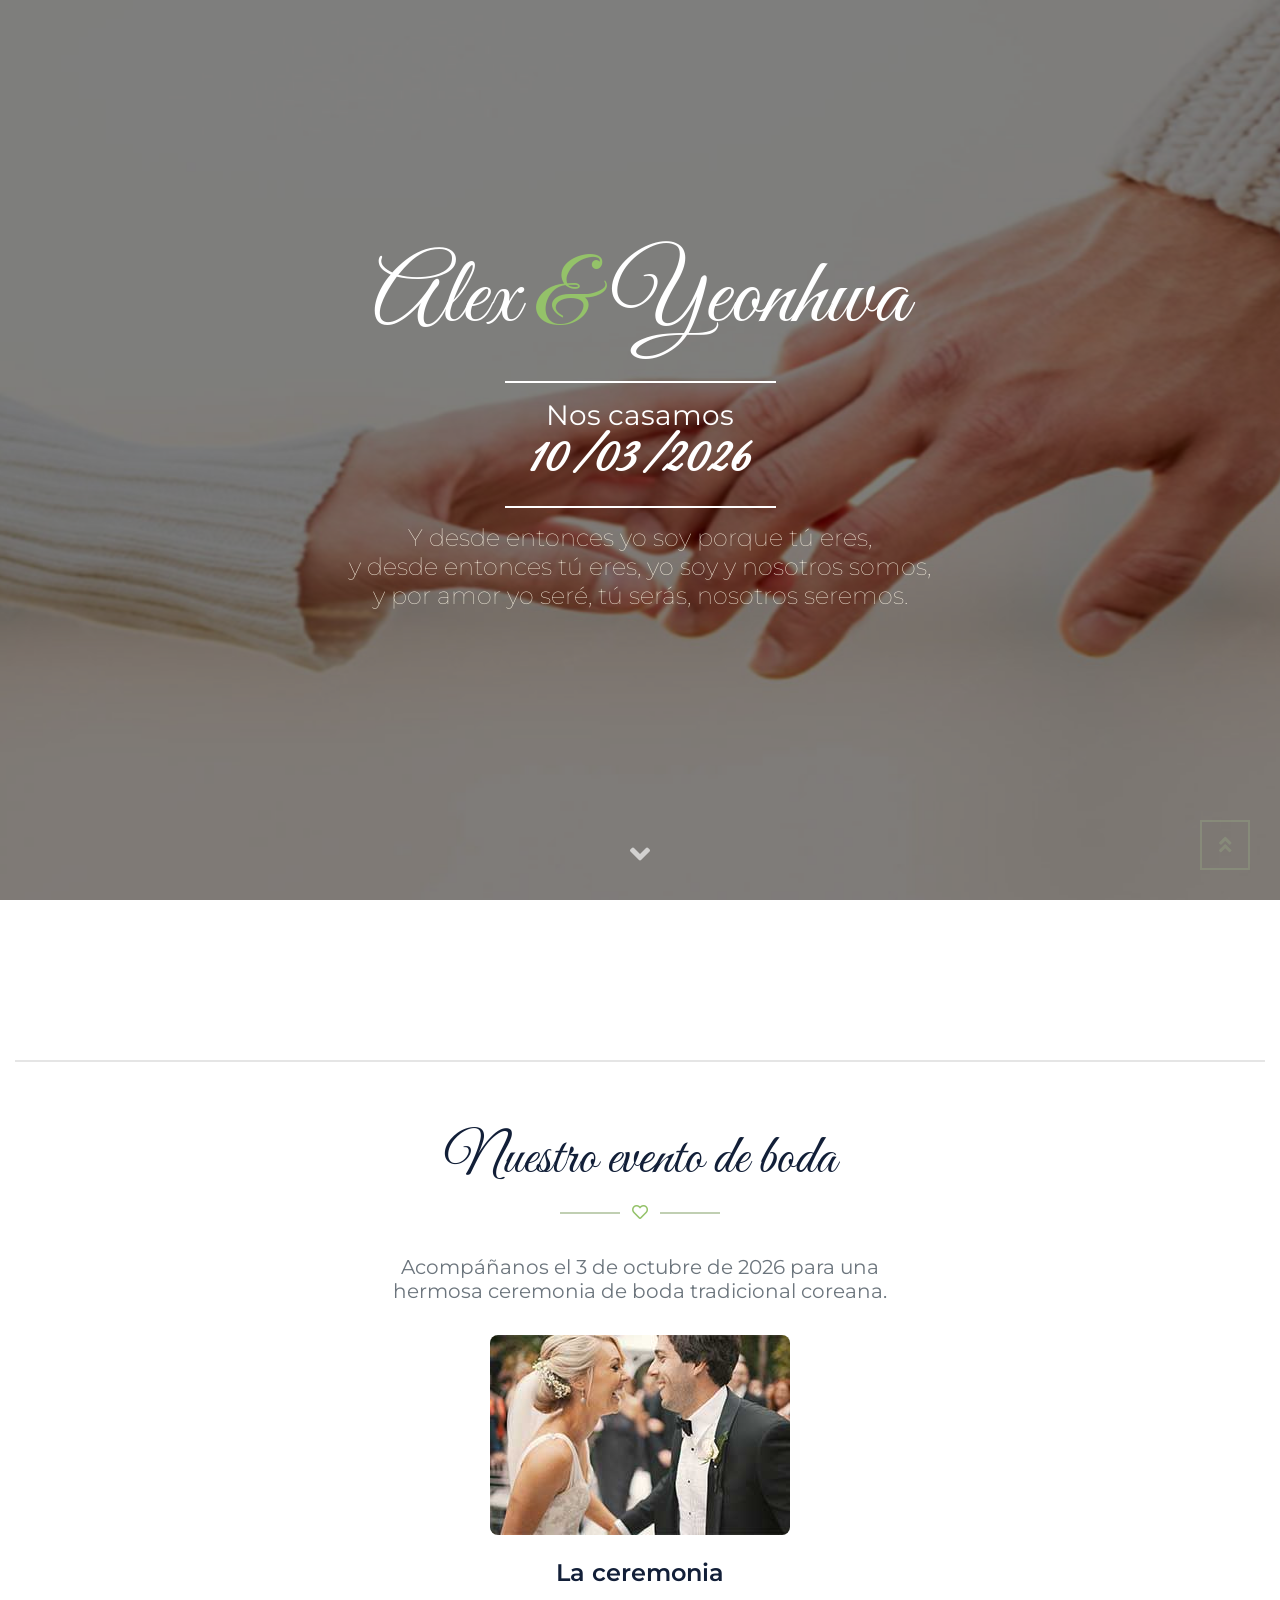
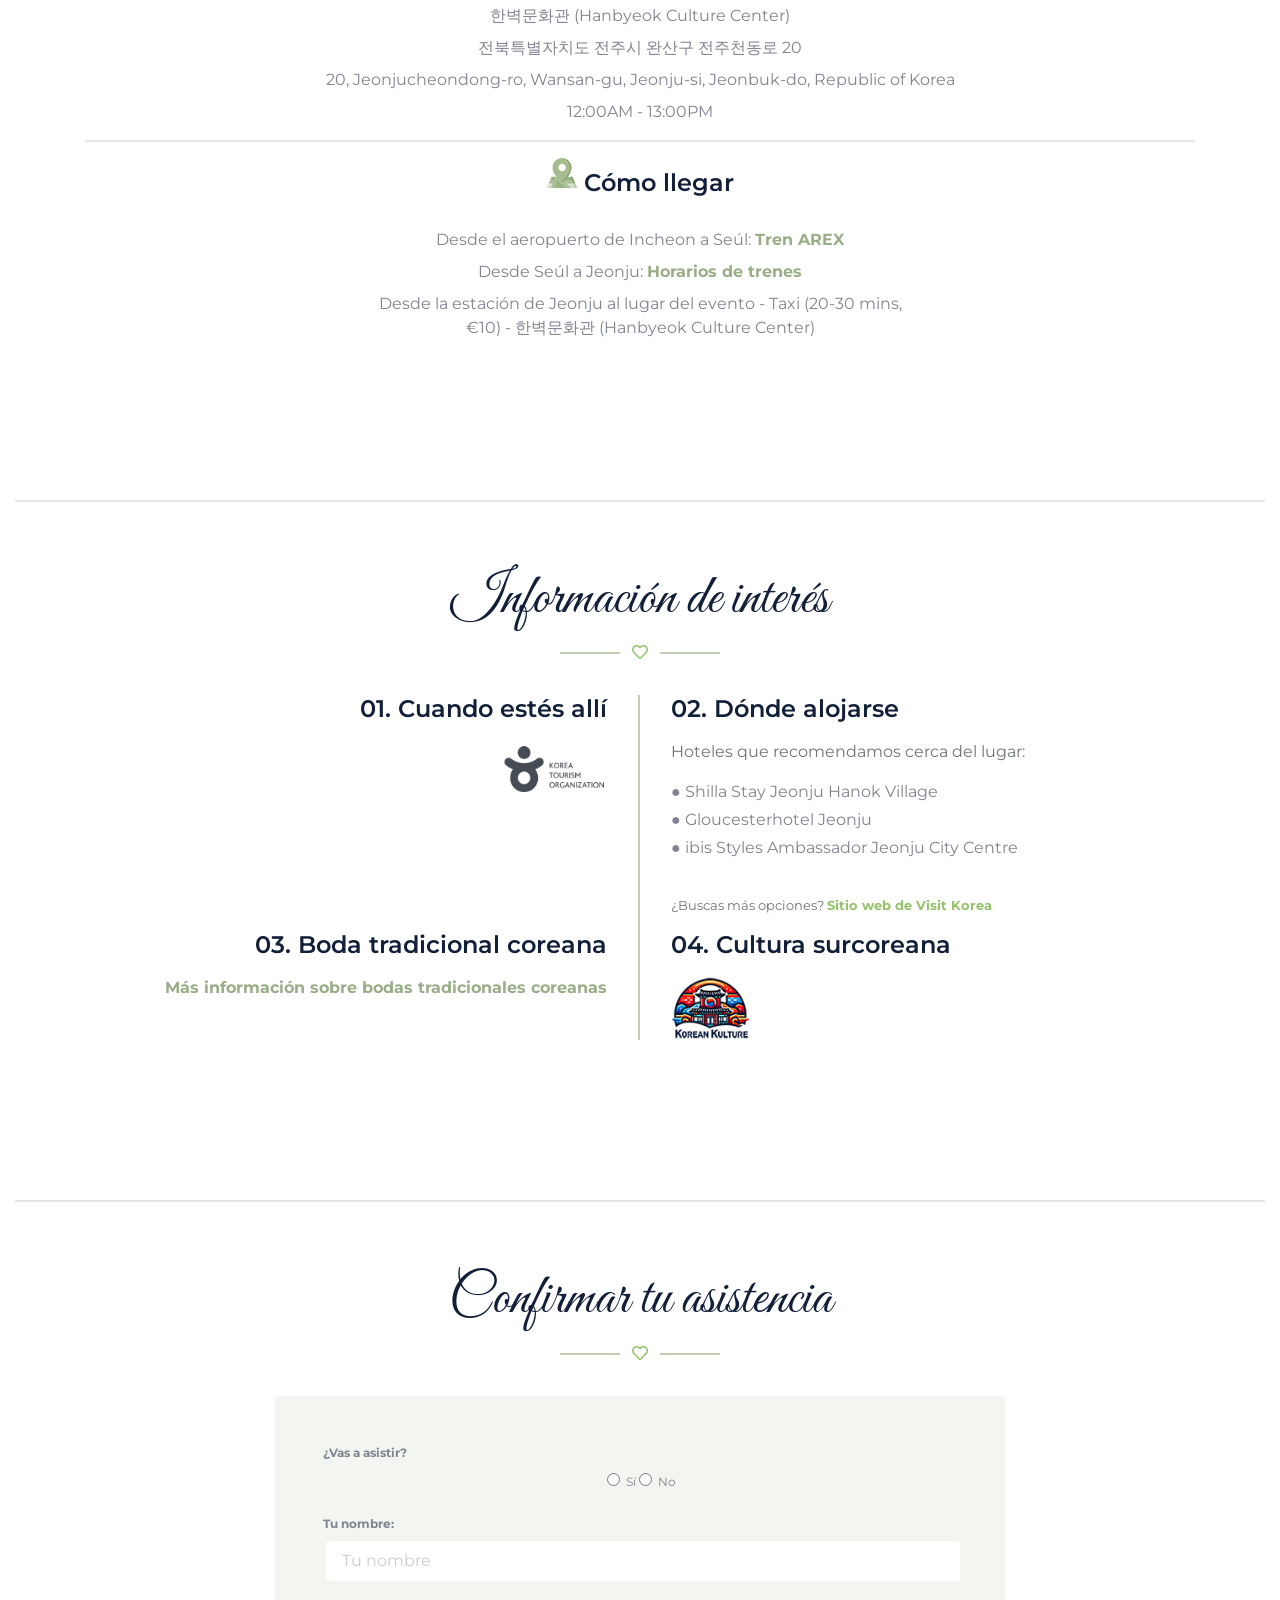
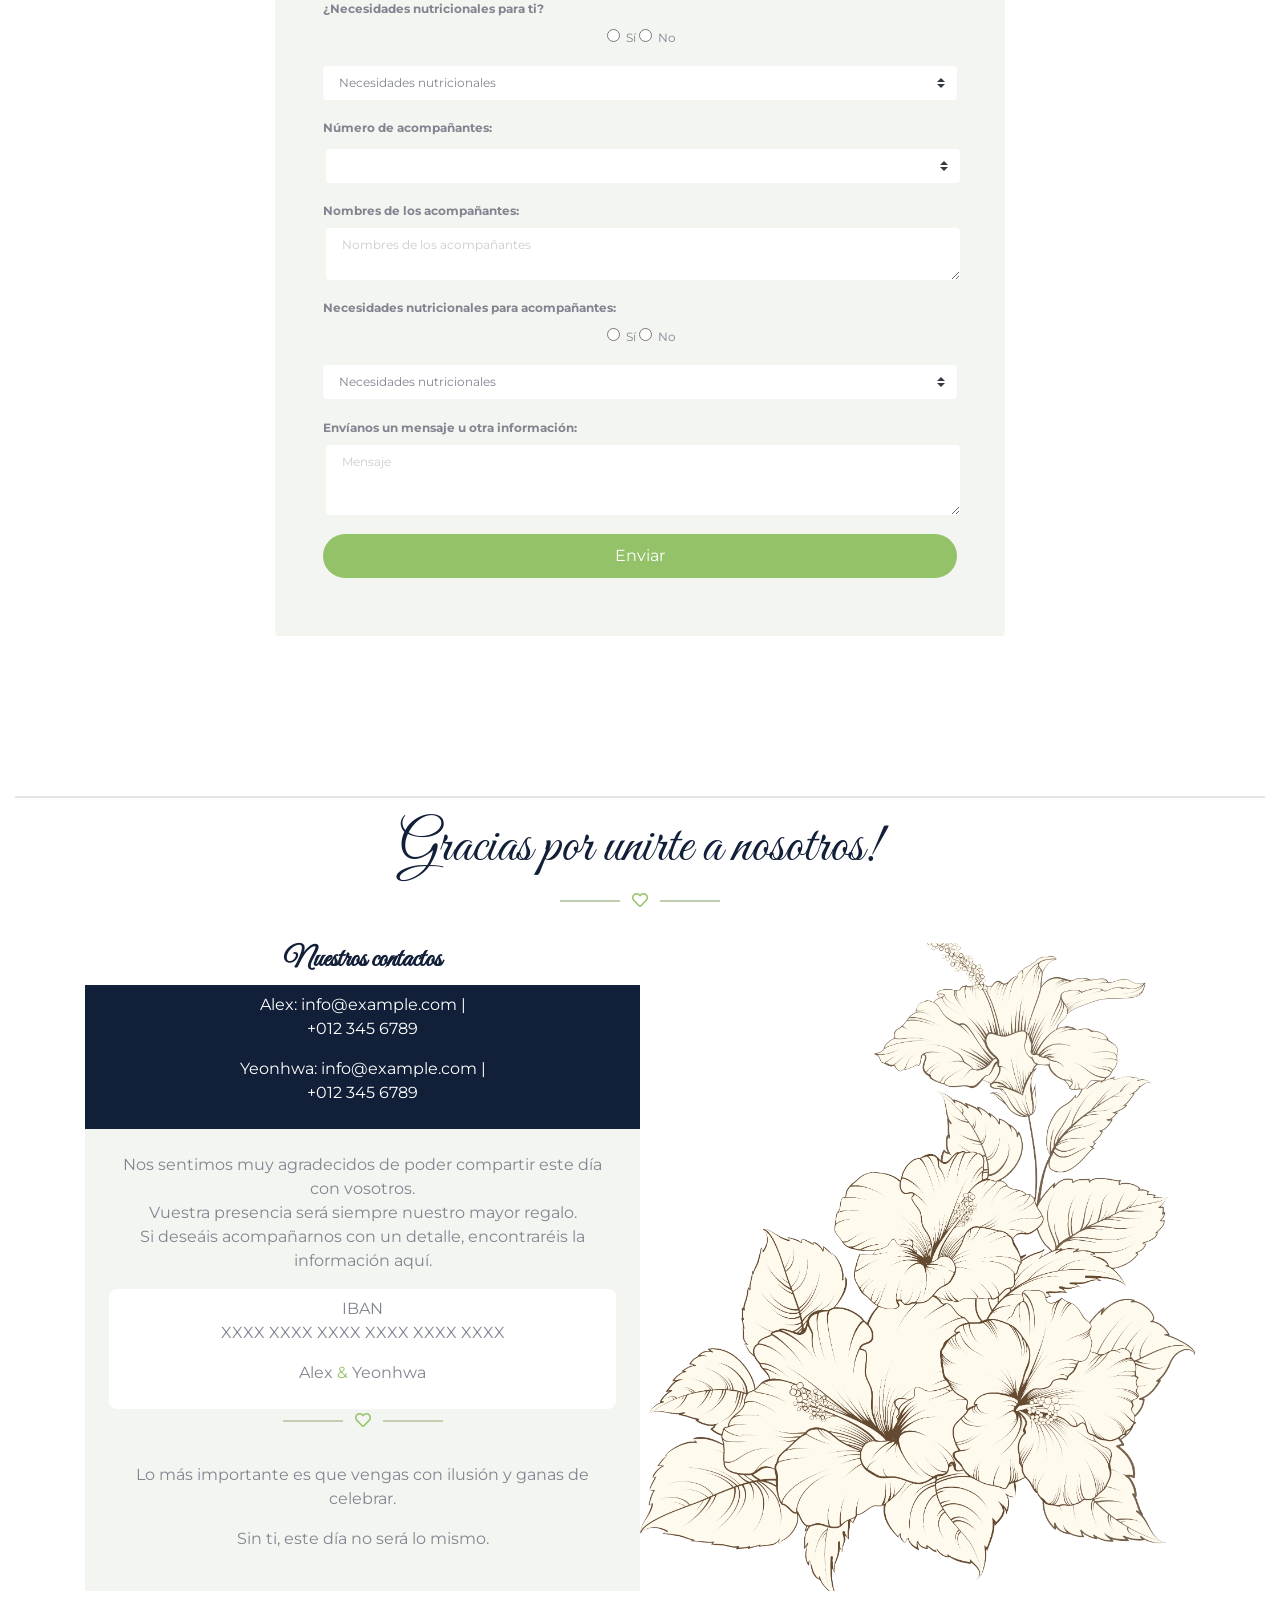
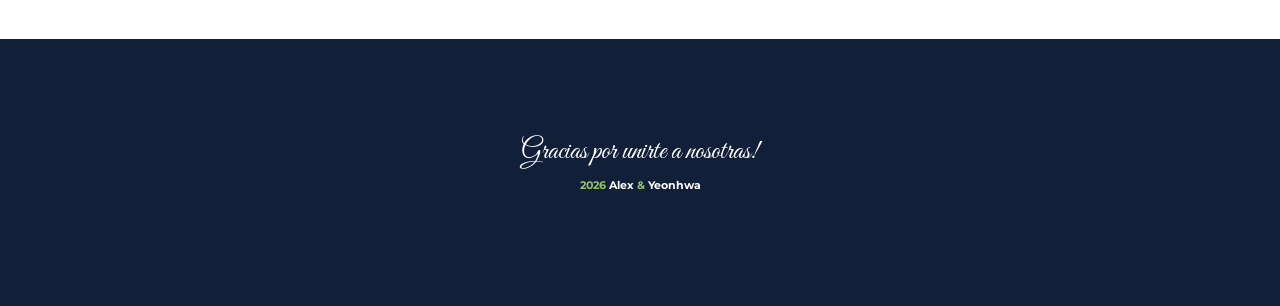
==== commit da52b312: "Add files via upload" ====
--- a/index.html
+++ b/index.html
@@ -4,9 +4,11 @@
 <head>
 	<meta charset="utf-8">
 	<title>Alex &#38; Yeonhwa Wedding</title>
-	<meta content="width=device-width, initial-scale=1.0" name="viewport">
+	<meta name="viewport" content="width=device-width, initial-scale=1.0">
+<!--
 	<meta content="Free HTML Templates" name="keywords">
 	<meta content="Free HTML Templates" name="description">
+-->
 
 	<!-- Favicon -->
 	<link href="img/favicon.ico" rel="icon">
@@ -38,9 +40,9 @@
 		</button>
 		<div class="collapse navbar-collapse justify-content-between" id="navbarCollapse">
 			<div class="navbar-nav ml-auto py-0">
-				<a href="#home" class="nav-item nav-link active">Home</a>
-				<a href="#about" class="nav-item nav-link">Our song</a>
+				<a href="#home" class="nav-item nav-link active">Inicio</a>
 				<a href="#event" class="nav-item nav-link">Event</a>
+				<a href="#informa" class="nav-item nav-link">Información</a>
 
 				<!--
 				<a href="#story" class="nav-item nav-link">Story</a>
@@ -51,12 +53,11 @@
 				<h1 class="font-secondary text-white mb-n2">Alex <span class="text-dark-light-green">&#38;</span> Yeonhwa</h1>
 			</a>
 			<div class="navbar-nav mr-auto py-0">
-				<a href="#informa" class="nav-item nav-link">Information</a>
 				<a href="#rsvp" class="nav-item nav-link">RSVP</a>
-				<a href="#contact" class="nav-item nav-link">Contact</a>
-
-				<a href="#" class="nav-item nav-link"><img src="img/reino-unido.png"></a>
-				<a href="#" class="nav-item nav-link"><img src="img/corea-del-sur.png"></a>
+				<a href="#contact" class="nav-item nav-link">Contacto</a>
+
+				<a href="../index.html" class="nav-item nav-link"><img src="img/reino-unido.png"></a>
+				<a href="v_korean/index.html" class="nav-item nav-link"><img src="img/corea-del-sur.png"></a>
 				<a href="#" class="nav-item nav-link"><img src="img/espana.png"></a>
 
 			</div>
@@ -75,12 +76,12 @@
 						<div class="p-3" style="max-width: 900px;">
 							<h1 class="display-1 font-secondary text-white mt-n3 mb-md-4">Alex <span class="text-dark-light-green">&#38;</span> Yeonhwa</h1>
 							<div class="d-inline-block border-top border-bottom border-light py-3 px-4">
-								<h3 class="font-weight-normal text-white m-0">We're getting married</h3>
-								<h3 class="font-weight-bolder font-secondary text-white m-0" style="font-size: 3rem;letter-spacing: 2px;">03/10/2026</h3>
+								<h3 class="font-weight-normal text-white m-0">Nos casamos</h3>
+								<h3 class="font-weight-bolder font-secondary text-white m-0" style="font-size: 3rem;letter-spacing: 2px;">10/03/2026</h3>
 							</div>
 							<div class="d-inline-block  border-light py-3 px-4">
 								<h4 class="text-white font-weight-lighter">
-									<blockquote class="blockquote-home">And since then I am because you are,<br>and since then you are, I am and we are,<br>and for love I will be, you will be, we will be.</blockquote>
+									<blockquote class="blockquote-home">Y desde entonces yo soy porque tú eres,<br>y desde entonces tú eres, yo soy y nosotros somos,<br>y por amor yo seré, tú serás, nosotros seremos.</blockquote>
 								</h4>
 							</div>
 						</div>
@@ -95,30 +96,32 @@
 
 
 	<!-- About Start -->
-	<div class="container-fluid py-5" id="about">
-		<div class="container py-5">
-			<div class="section-title position-relative text-center">
-				<h1 class="font-secondary display-4">Our story in a song</h1>
-
-				<!--				<h6 class="text-uppercase text-primary mb-3" style="letter-spacing: 3px;">About</h6>-->
-				<i class="far fa-heart text-dark-light-green"></i>
-			</div>
-			<div class="row m-0 mb-4 mb-md-0 pb-2 pb-md-0">
-				<div class="col-md-6 p-0 text-center text-md-right">
-					<div class="h-100 d-flex flex-column justify-content-center bg-secondary_semi p-5">
-						<p>Lorem elitr magna stet rebum dolores sed. Est stet labore est lorem lorem at amet sea, eos tempor rebum, labore amet ipsum sea lorem, stet rebum eirmod amet. Kasd clita kasd stet amet est dolor elitr.</p>
-						<p><audio controls>
-								<source src="music/TheGrandJamSweetCaroline2024.mp3" type="audio/mpeg" preload="none">
-								Tu navegador no soporta este elemento de audio.
-							</audio></p>
-					</div>
-				</div>
-				<div class="col-md-6 p-0" style="min-height: 400px;">
-					<img class="position-absolute w-100 h-100" src="img/Mugunghwa_flor.png" style="object-fit: cover;">
-				</div>
-			</div>
-		</div>
-	</div>
+	<!-- <div class="container-fluid py-5" id="about"> -->
+	<!-- 	<div class="container py-5"> -->
+	<!-- 		<div class="section-title position-relative text-center"> -->
+	<!-- 			<h1 class="font-secondary display-4">Nuestra historia en una canción</h1> -->
+	<!---->
+	<!-- 			<!--				<h6 class="text-uppercase text-primary mb-3" style="letter-spacing: 3px;">About</h6>-->
+	<!-- 			<i class="far fa-heart text-dark-light-green"></i> -->
+	<!-- 		</div> -->
+	<!-- 		<div class="row m-0 mb-4 mb-md-0 pb-2 pb-md-0"> -->
+	<!-- 			<div class="col-md-6 p-0 text-center text-md-right"> -->
+	<!-- 				<div class="h-100 d-flex flex-column justify-content-center bg-secondary_semi p-5"> -->
+	<!-- 					<p>Lorem elitr magna stet rebum dolores sed. Est stet labore est lorem lorem at amet sea, eos tempor rebum, labore amet ipsum sea lorem, stet rebum eirmod amet. Kasd clita kasd stet amet est dolor elitr.</p> -->
+	<!-- 					<!-- <p><audio controls> -->
+	<!-- 					<!-- 		<source src="music/TheGrandJamSweetCaroline2024.mp3" type="audio/mpeg" preload="none"> -->
+	<!-- 					<!-- 		Tu navegador no soporta este elemento de audio. -->
+	<!-- 					<!-- 	</audio> -->
+	<!-- 					<!---->
+	<!--      <!--         </p> -->
+	<!-- 				</div> -->
+	<!-- 			</div> -->
+	<!-- 			<div class="col-md-6 p-0" style="min-height: 400px;"> -->
+	<!-- 				<img class="position-absolute w-100 h-100" src="img/Mugunghwa_flor.png" style="object-fit: cover;"> -->
+	<!-- 			</div> -->
+	<!-- 		</div> -->
+	<!-- 	</div> -->
+	<!-- </div> -->
 	<!-- About End -->
 
 
@@ -177,39 +180,45 @@
 		<div class="container py-5">
 			<div class="section-title position-relative text-center">
 				<!--   <h6 class="text-uppercase text-primary mb-3" style="letter-spacing: 3px;">Event</h6> -->
-				<h1 class="font-secondary display-4">Our Wedding Event</h1>
+				<h1 class="font-secondary display-4">Nuestro evento de boda</h1>
 				<i class="far fa-heart text-dark-light-green"></i>
 			</div>
 			<div class="row justify-content-center">
 				<div class="col-md-6 text-center">
-					<h5 class="font-weight-normal text-muted mb-3 pb-3">Clita ipsum aliquyam dolor diam dolores elitr nonumy. Rebum sea vero ipsum eirmod tempor kasd. Diam amet lorem erat eos sit lorem elitr justo</h5>
+					<h5 class="font-weight-normal text-muted mb-3 pb-3">Acompáñanos el 3 de octubre de 2026 para una hermosa ceremonia de boda tradicional coreana.</h5>
 				</div>
 			</div>
 			<div class="row">
-				<div class="col-md-6 border-right border-primary">
-					<div class="text-center text-md-right mr-md-3 mb-4 mb-md-0">
-						<img class="img-fluid mb-4" src="img/event-1.jpg" alt="">
-						<h4 class="mb-3">The Reception</h4>
-						<p class="mb-2">123 Street, New York, USA</p>
+				<div class="col-12">
+					<div class="text-center">
+						<img class="img-fluid mb-4" src="img/event-1.jpg" alt="" style="max-width:400px; border-radius:.5rem;">
+						<h4 class="mb-3">La ceremonia</h4>
+						<p class="mb-2">한벽문화관 (Hanbyeok Culture Center)</p>
+						<p class="mb-2">전북특별자치도 전주시 완산구 전주천동로 20</p>
+						<p class="mb-2">20, Jeonjucheondong-ro, Wansan-gu, Jeonju-si, Jeonbuk-do, Republic of Korea</p>
 						<p class="mb-0">12:00AM - 13:00PM</p>
 					</div>
 				</div>
+				<!--
 				<div class="col-md-6">
 					<div class="text-center text-md-left ml-md-3">
 						<img class="img-fluid mb-4" src="img/event-2.jpg" alt="">
-						<h4 class="mb-3">Wedding Party</h4>
-						<p class="mb-2">123 Street, New York, USA</p>
+						<h4 class="mb-3">El convite</h4>
+						<p class="mb-2">한벽문화관 (Hanbyeok Culture Center)</p>
+						<p class="mb-2">전북특별자치도 전주시 완산구 전주천동로 20</p>
+						<p class="mb-2">20, Jeonjucheondong-ro, Wansan-gu, Jeonju-si, Jeonbuk-do, Republic of Korea</p>
 						<p class="mb-0">12:00AM - 13:00PM</p>
 					</div>
 				</div>
+			-->
 			</div>
 			<hr>
 			<div class="row justify-content-center">
 				<div class="col-md-6 text-center">
-					<h4 class="mb-3"><img class="img-fluid mb-4" src="img/mapa.png" alt=""> Directions to the event</h4>
-					<p class="m-0 text-dark-light-green"><a href="#">Map</a></p>
-					<p class="m-0 text-dark-light-green"><a href="#">Map</a></p>
-
+					<h4 class="mb-3"><img class="img-fluid mb-4" src="img/mapa.png" alt=""> Cómo llegar</h4>
+					<p class="m-0 mb-2">Desde el aeropuerto de Incheon a Seúl: <a href="https://www.seoul-airport.com/arex.php">Tren AREX</a></p>
+					<p class="m-0 mb-2">Desde Seúl a Jeonju: <a href="https://www.koreantrain.com/train-seoul-jeonju">Horarios de trenes</a></p>
+					<p class="m-0">Desde la estación de Jeonju al lugar del evento - Taxi (20-30 mins, €10) - 한벽문화관 (Hanbyeok Culture Center)</p>
 				</div>
 			</div>
 		</div>
@@ -224,16 +233,15 @@
 		<hr>
 		<div class="container py-5">
 			<div class="section-title position-relative text-center">
-				<h1 class="font-secondary display-4">Information of interest</h1>
+				<h1 class="font-secondary display-4">Información de interés</h1>
 				<i class="far fa-heart text-dark-light-green"></i>
 			</div>
 
 			<div class="row">
 				<div class="col-md-6 border-right border-primary">
 					<div class="text-center text-md-right mr-md-3 mb-4 mb-md-0">
-						<h4 class="mb-3">01. When you are there
+						<h4 class="mb-3">01. Cuando estés allí
 						</h4>
-						<p class="text-uppercase mb-2">Fun things to do in the area</p>
 						<p><a href="https://spanish.visitkorea.or.kr/svc/main/index.do">
 								<img class="imagen-link" style="width:20%; height: auto;" src="img/site_logo_turism_Korea.png"></a>
 						</p>
@@ -241,29 +249,29 @@
 				</div>
 				<div class="col-md-6">
 					<div class="text-center text-md-left ml-md-3">
-						<h4 class="mb-3">02. Where to stay</h4>
-						<p class="m-0">Lorem elitr magna stet rebum dolores sed. Est stet labore est lorem lorem at amet sea, eos tempor rebum, labore amet ipsum sea lorem, stet rebum eirmod amet. Kasd clita kasd stet amet est dolor elitr.
-						</p>
-						<p> <a href="https://english.visitkorea.or.kr/svc/contents/contentsView.do?vcontsId=140676">Link</a>
-						</p>
+						<h4 class="mb-3">02. Dónde alojarse</h4>
+						<p class="m-0 text-muted mb-3">Hoteles que recomendamos cerca del lugar:</p>
+						<ul class="list-unstyled d-inline-block text-left">
+							<li class="mb-1">&#9679; Shilla Stay Jeonju Hanok Village</li>
+							<li class="mb-1">&#9679; Gloucesterhotel Jeonju</li>
+							<li class="mb-1">&#9679; ibis Styles Ambassador Jeonju City Centre</li>
+						</ul>
+						<p class="mt-3 small text-muted">¿Buscas más opciones? <a href="https://english.visitkorea.or.kr/svc/contents/contentsView.do?vcontsId=140676" class="text-dark-light-green">Sitio web de Visit Korea</a></p>
 					</div>
 				</div>
 			</div>
 			<div class="row">
 				<div class="col-md-6 border-right border-primary">
 					<div class="text-center text-md-right mr-md-3 mb-4 mb-md-0">
-						<h4 class="mb-3">03. Traditional Korean wedding
+						<h4 class="mb-3">03. Boda tradicional coreana
 						</h4>
-						<p class="text-uppercase mb-2">Fun things to do in the area</p>
-						<p>Interesting aspects</p>
+						<p><a href="https://www.brides.com/traditional-korean-wedding-5087200">Más información sobre bodas tradicionales coreanas</a></p>
 					</div>
 				</div>
 				<div class="col-md-6">
 					<div class="text-center text-md-left ml-md-3">
-						<h4 class="mb-3">04. South Korean culture</h4>
-						<p class="m-0">Lorem elitr magna stet rebum dolores sed. Est stet labore est lorem lorem at amet sea, eos tempor rebum, labore amet ipsum sea lorem, stet rebum eirmod amet. Kasd clita kasd stet amet est dolor elitr.
-						</p>
-						<p> <a href="https://koreankulture.com/cultura-coreana/"><img class="imagen-link" style="width:15%; height: auto;" src="img/Korean-Kulture.png"></a>
+						<h4 class="mb-3">04. Cultura surcoreana</h4>
+						<p class="m-0"><a href="https://koreankulture.com/en/korean-culture/"><img class="imagen-link" style="width:15%; height: auto;" src="img/Korean-Kulture.png"></a>
 						</p>
 					</div>
 				</div>
@@ -278,48 +286,53 @@
 		<hr>
 		<div class="container py-5">
 			<div class="section-title position-relative text-center">
-				<!-- <h6 class="text-uppercase text-primary mb-3" style="letter-spacing: 3px;">RSVP</h6> -->
-				<h1 class="font-secondary display-4">Confirm attendance</h1>
+				<h1 class="font-secondary display-4">Confirmar tu asistencia</h1>
 				<i class="far fa-heart text-dark-light-green"></i>
 			</div>
 			<div class="row justify-content-center">
 				<div class="col-lg-8">
-					<div class="text-center">
+					<div class="d-flex flex-column justify-content-center bg-secondary_semi p-4 p-md-5 rounded">
 
 						<form id="contactoForm">
-							<!--*****************************************-->
-							<fieldset class="form-row input-group-text">
-								<div>
-									<p>Are you going to attend?</p>
-									<label class="radio-option">
-										<input type="radio" name="asistencia" value="yes" required> Yes
-									</label>
-									<label class="radio-option">
-										<input type="radio" name="asistencia" value="no" required> No
-									</label>
-								</div>
-								<!--*****************************************-->
-								<label for="nombre">Your name:</label>
-								<input id="nombre" name="nombre" type="text" class="form-control border-0" placeholder="Your Name" />
-								<!--*****************************************-->
-								<div>
-									<select name="nutritional" class="border-0" class="" class="form-control custom-select">
-										<option value="nutritionalguest" disabled selected>Nutritional needs</option>
-										<!--<option value="nutritionalnoguest">No</option>-->
-										<option value="Celiac">Celiac patients</option>
-										<option value="Vegan">Vegan</option>
-										<option value="Vegetarian">Vegetarian</option>
-										<option value="Lactose Intolerant">Lactose intolerant</option>
-										<option value="Egg Intolerant">Egg intolerant</option>
-										<option value="Nut Intolerant">Nut intolerant</option>
-									</select>
-								</div>
-							</fieldset>
-							<!--*****************************************-->
-							<fieldset class="form-row input-group-text">
-								<div>
-									<label for="nguests">Nº of acompañantes</label>
-									<select name="nguests" id="nguests" class="border-0" class="" class="form-control custom-select">
+							<div class="form-row mb-3">
+								<div class="col-12">
+									<p class="mb-2 font-weight-bold">¿Vas a asistir?</p>
+									<div class="d-flex justify-content-center gap-4">
+										<label class="radio-option"><input type="radio" name="attend" value="yes" required> Sí</label>
+										<label class="radio-option"><input type="radio" name="attend" value="no" required> No</label>
+									</div>
+								</div>
+							</div>
+							<div class="form-row mb-3">
+								<div class="col-12">
+									<label for="name" class="font-weight-bold d-block mb-2">Tu nombre:</label>
+									<input id="name" name="name" type="text" class="form-control bg-white border-0 rounded px-3 py-2 w-100" placeholder="Tu nombre" />
+								</div>
+							</div>
+							<div class="form-row mb-3">
+								<div class="col-12">
+									<p class="mb-2 font-weight-bold">¿Necesidades nutricionales para ti?</p>
+									<div class="d-flex flex-column align-items-center">
+										<div class="d-flex justify-content-center gap-4 mb-2">
+											<label class="radio-option"><input type="radio" name="nutrineedguest" value="yes" required> Sí</label>
+											<label class="radio-option"><input type="radio" name="nutrineedguest" value="no" required> No</label>
+										</div>
+										<select name="nutritionalguest" class="form-control border-0 rounded px-3 py-2 w-100 custom-select">
+											<option value="nutritionalguest" disabled selected>Necesidades nutricionales</option>
+											<option value="Celiac">Celíaco/a</option>
+											<option value="Egg Intolerant">Intolerante al huevo</option>
+											<option value="Lactose Intolerant">Intolerante a la lactosa</option>
+											<option value="Nut Intolerant">Intolerante a los frutos secos</option>
+											<option value="Vegan">Vegano/a</option>
+											<option value="Vegetarian">Vegetariano/a</option>
+										</select>
+									</div>
+								</div>
+							</div>
+							<div class="form-row mb-3">
+								<div class="col-12">
+									<label for="ncompanions" class="font-weight-bold d-block mb-2">Número de acompañantes:</label>
+									<select name="ncompanions" id="ncompanions" class="form-control border-0 rounded px-3 py-2 w-100 custom-select">
 										<option value="0"> </option>
 										<option value="1">1</option>
 										<option value="2">2</option>
@@ -327,59 +340,45 @@
 										<option value="4">4</option>
 									</select>
 								</div>
-							</fieldset>
-
-							<!--*****************************************-->
-							<fieldset class="form-row input-group-text">
-								<!-- ******************** nombre e intoleracians acompañantes -->
-								<div>
-
-								</div><label for="nombreguest1">Guest's names
-									<textarea id="guestname" name="guestname" type="text" class="form-control" placeholder="Guest Name"></textarea> </label>
-
-								<div>
-									<div>
-										<p>Nutritional needs for guests:</p>
-										<label class="radio-option">
-											<input type="radio" name="nutrineedguest" value="yes" required> Yes
-										</label>
-										<label class="radio-option">
-											<input type="radio" name="nutrineedguest" value="no" required> No
-										</label>
+							</div>
+							<div class="form-row mb-3">
+								<div class="col-12">
+									<label for="companionsname" class="font-weight-bold d-block mb-2">Nombres de los acompañantes:</label>
+									<textarea id="companionsname" name="companionsname" type="text" class="form-control border-0 rounded px-3 py-2 w-100" rows="2" placeholder="Nombres de los acompañantes"></textarea>
+								</div>
+							</div>
+							<div class="form-row mb-3">
+								<div class="col-12">
+									<p class="mb-2 font-weight-bold">Necesidades nutricionales para acompañantes:</p>
+									<div class="d-flex flex-column align-items-center">
+										<div class="d-flex justify-content-center gap-4 mb-2">
+											<label class="radio-option"><input type="radio" name="nutrineedcompanion" value="yes" required> Sí</label>
+											<label class="radio-option"><input type="radio" name="nutrineedcompanion" value="no" required> No</label>
+										</div>
+										<select name="nutricompanion" class="form-control border-0 rounded px-3 py-2 w-100 custom-select">
+											<option value="Nutritional needs" disabled selected>Necesidades nutricionales</option>
+											<option value="Celiac">Celíaco/a</option>
+											<option value="Egg Intolerant">Intolerante al huevo</option>
+											<option value="Lactose Intolerant">Intolerante a la lactosa</option>
+											<option value="Nut Intolerant">Intolerante a los frutos secos</option>
+											<option value="Vegan">Vegano/a</option>
+											<option value="Vegetarian">Vegetariano/a</option>
+										</select>
 									</div>
-									<select name="nutritionalguest1" class="border-0" class="" class="form-control custom-select">
-										<option value="nutritionalguest" disabled selected>Nutritional needs</option>
-										<!-- <option value="nutritionalnoguest">No</option>-->
-										<option value="Celiac">Celiac patients</option>
-										<option value="Vegan">Vegan</option>
-										<option value="Vegetarian">Vegetarian</option>
-										<option value="Lactose Intolerant">Lactose intolerant</option>
-										<option value="Egg Intolerant">Egg intolerant</option>
-										<option value="Nut Intolerant">Nut intolerant</option>
-									</select>
-								</div>
-							</fieldset>
-
-
-
-
-
-							<div class="form-row input-group-text">
-								<p>Send us a message or another information</p>
-								<textarea name="message" class="form-control border-0" rows="5" placeholder="Message"></textarea>
-							</div>
-
-							<div>
-								<button id="btnEnviar" class="btn btn-primary font-weight-normal py-3 px-5" type="submit">Send</button>
-
-							</div>
-							<!-- Contenedor para mensajes de éxito/error -->
-							<div id="respuesta" style="margin-top: 10px;"></div>
-							<!-- Contenedor para mensajes de éxito/error -->
-							<div id="respuesta" style="margin-top: 10px;"></div>
+								</div>
+							</div>
+							<div class="form-row mb-3">
+								<div class="col-12">
+									<label class="font-weight-bold d-block mb-2">Envíanos un mensaje u otra información:</label>
+									<textarea name="message" class="form-control border-0 rounded px-3 py-2 w-100" rows="3" placeholder="Mensaje"></textarea>
+								</div>
+							</div>
+							<div class="text-center">
+								<button id="btnEnviar" class="btn btn-primary font-weight-normal py-3 px-5 rounded-pill" type="submit">Enviar</button>
+							</div>
+							<div id="respuesta" style="margin-top: 10px;" class="text-center"></div>
 						</form>
 					</div>
-
 				</div>
 			</div>
 		</div>
@@ -390,31 +389,29 @@
 		<hr>
 		<div class="container py-7">
 			<div class="section-title position-relative text-center">
-				<h1 class="font-secondary display-4">Thank you for joining us!</h1>
+				<h1 class="font-secondary display-4">Gracias por unirte a nosotros!</h1>
 				<i class="far fa-heart text-dark-light-green"></i>
 			</div>
 			<div class="row m-0 mb-4 mb-md-0 pb-2 pb-md-0">
 				<div class="col-md-6 p-0 text-center" class="container-fluid text-white py-5">
-					<h3 class="font-secondary">Our contacts</h3>
+					<h3 class="font-secondary">Nuestros contactos</h3>
 					<div class="bg-dark text-white py-2">
-						<p href="#">Alex: info@example.com | +012 345 6789</p>
-						<p href="#">Yeonhwa: info@example.com | +012 345 6789</p>
-					</div>
-
+						<p href="#">Alex: info@example.com |<br>+012 345 6789</p>
+						<p href="#">Yeonhwa: info@example.com |<br>+012 345 6789</p>
+					</div>
 					<div class="d-flex flex-column justify-content-center bg-secondary_semi p-4">
-
-						<p>Thank you for your company in this new chapter we're beginning. The gift is optional, attendance is mandatory. But if you'd like to give us a small gift, here is our bank account number.</p>
+						<p>Nos sentimos muy agradecidos de poder compartir este día con vosotros.<br>Vuestra presencia será siempre nuestro mayor regalo.<br>Si deseáis acompañarnos con un detalle, encontraréis la información aquí.
+						</p>
 
 						<div class="bg-white iban">
-							<p>XXXXXXXXXXXXXXXXXXXXXXXXXXXXXXXXXXXXXXX</p>
-							<p>IBAN XXXX XXXX XXXX XXXX XXXX XXXX</p>
-							<p>Alex <span class="text-dark-light-green">&#38;</span> Yeonhwa</p>
+							<p class="font-monospace">IBAN<br>XXXX XXXX XXXX XXXX XXXX XXXX</p>
+							<p>Alex <span class="text-dark-light-green ">&#38;</span> Yeonhwa</p>
 						</div>
 						<div>
 							<div class="section-title position-relative"> <i class="far fa-heart text-dark-light-green"></i>
 							</div>
-							<p>Remember: the important thing is that you come with enthusiasm, joy, and a desire to have a good time.</p>
-							<p>Without you, this wouldn't be the same.</p>
+							<p>Lo más importante es que vengas con ilusión y ganas de celebrar.</p>
+							<p>Sin ti, este día no será lo mismo.</p>
 						</div>
 					</div>
 				</div>
@@ -432,13 +429,9 @@
 	<!-- Footer Start -->
 	<footer class="footer-company-name">
 		<div class="container-fluid bg-dark text-white py-5">
-
 			<div class="container text-center py-5">
-
-				<h3 class="font-secondary font-weight-light text-white mb-n2">Thank you for joining us! </h3><br>
-
-				<p>Alex <span class="text-dark-light-green">&#38;</span> Yeonhwa</p>
-
+				<h3 class="font-secondary font-weight-light text-white mb-n2">Gracias por unirte a nosotras! </h3><br>
+				<p class="font-weight-bolder font-monospace"><span class="text-dark-light-green">2026</span> Alex <span class="text-dark-light-green">&#38;</span> Yeonhwa</p>
 				<!-- <div class="d-flex justify-content-center mb-4">
                 <a class="btn btn-lg btn-outline-light btn-lg-square mr-2" href="#"><i class="fab fa-twitter"></i></a>
                 <a class="btn btn-lg btn-outline-light btn-lg-square mr-2" href="#"><i class="fab fa-facebook-f"></i></a>
@@ -494,7 +487,7 @@
 
 			// Creamos los datos para enviar
 			const datos = new FormData(formulario);
-			const url = 'https://script.google.com/macros/s/AKfycbwWWnXnHHZg5xzkcI-jRaf6hpwymrzkxJNDUVUYcp5zgS3sPEJ6O1yTZw551PwvzCttzA/exec'; // <--- PEGA TU URL AQUÍ
+			const url = 'https://script.google.com/macros/s/AKfycbwK4TyFvcQsBrlS-TJcxygdI5Q34UQXsyZIO8IEEPTDbDvqiJaVRNr7rJMWVWj1KH8uuQ/exec'; // <--- PEGA LA URL AQUÍ PARA EJECUTAR EL SCRIPT Y ENVIAR DATOS
 
 			fetch(url, {
 					method: 'POST',
--- a/css/style.css
+++ b/css/style.css
@@ -339,6 +339,12 @@
 	padding: 0;
 }
 
+.radio-option {
+	width: auto;
+	box-sizing: border-box;
+	padding: 0rem;
+}
+
 fieldset {
 	min-width: 0;
 	padding: 0;
@@ -347,10 +353,11 @@
 	background-color: #c0CFB2;
 }
 
-
 #contactoForm fieldset {
 	background-color: rgba(192, 207, 178, 0.2);
-}
+	/*	border: 1px solid blue;*/
+}
+
 
 #contactoForm textarea {
 	font-size: inherit;
@@ -629,7 +636,7 @@
 	font-size: 70%;
 	margin: 0px;
 	padding: 0px;
-	border: 1px solid blue;
+	/*	border: 1px solid blue;*/
 }
 
 .img-fluid {
@@ -2384,7 +2391,7 @@
 }
 
 form textarea {
-	border: 1px solid blue !imnportant;
+	/*	border: 1px solid blue !imnportant;*/
 	font-size: 50rem !imnportant;
 }
 
@@ -3949,7 +3956,8 @@
 	white-space: nowrap;
 	background-color: #e9ecef;
 	border: 1px solid #ced4da;
-	border-radius: .2rem
+	border-radius: .2rem;
+
 }
 
 .input-group-text input[type="text"] {
@@ -3959,7 +3967,6 @@
 .input-group-text input[type="radio"],
 .input-group-text input[type="checkbox"] {
 	margin-top: 0;
-
 }
 
 .input-group-lg > .form-control:not(textarea),
